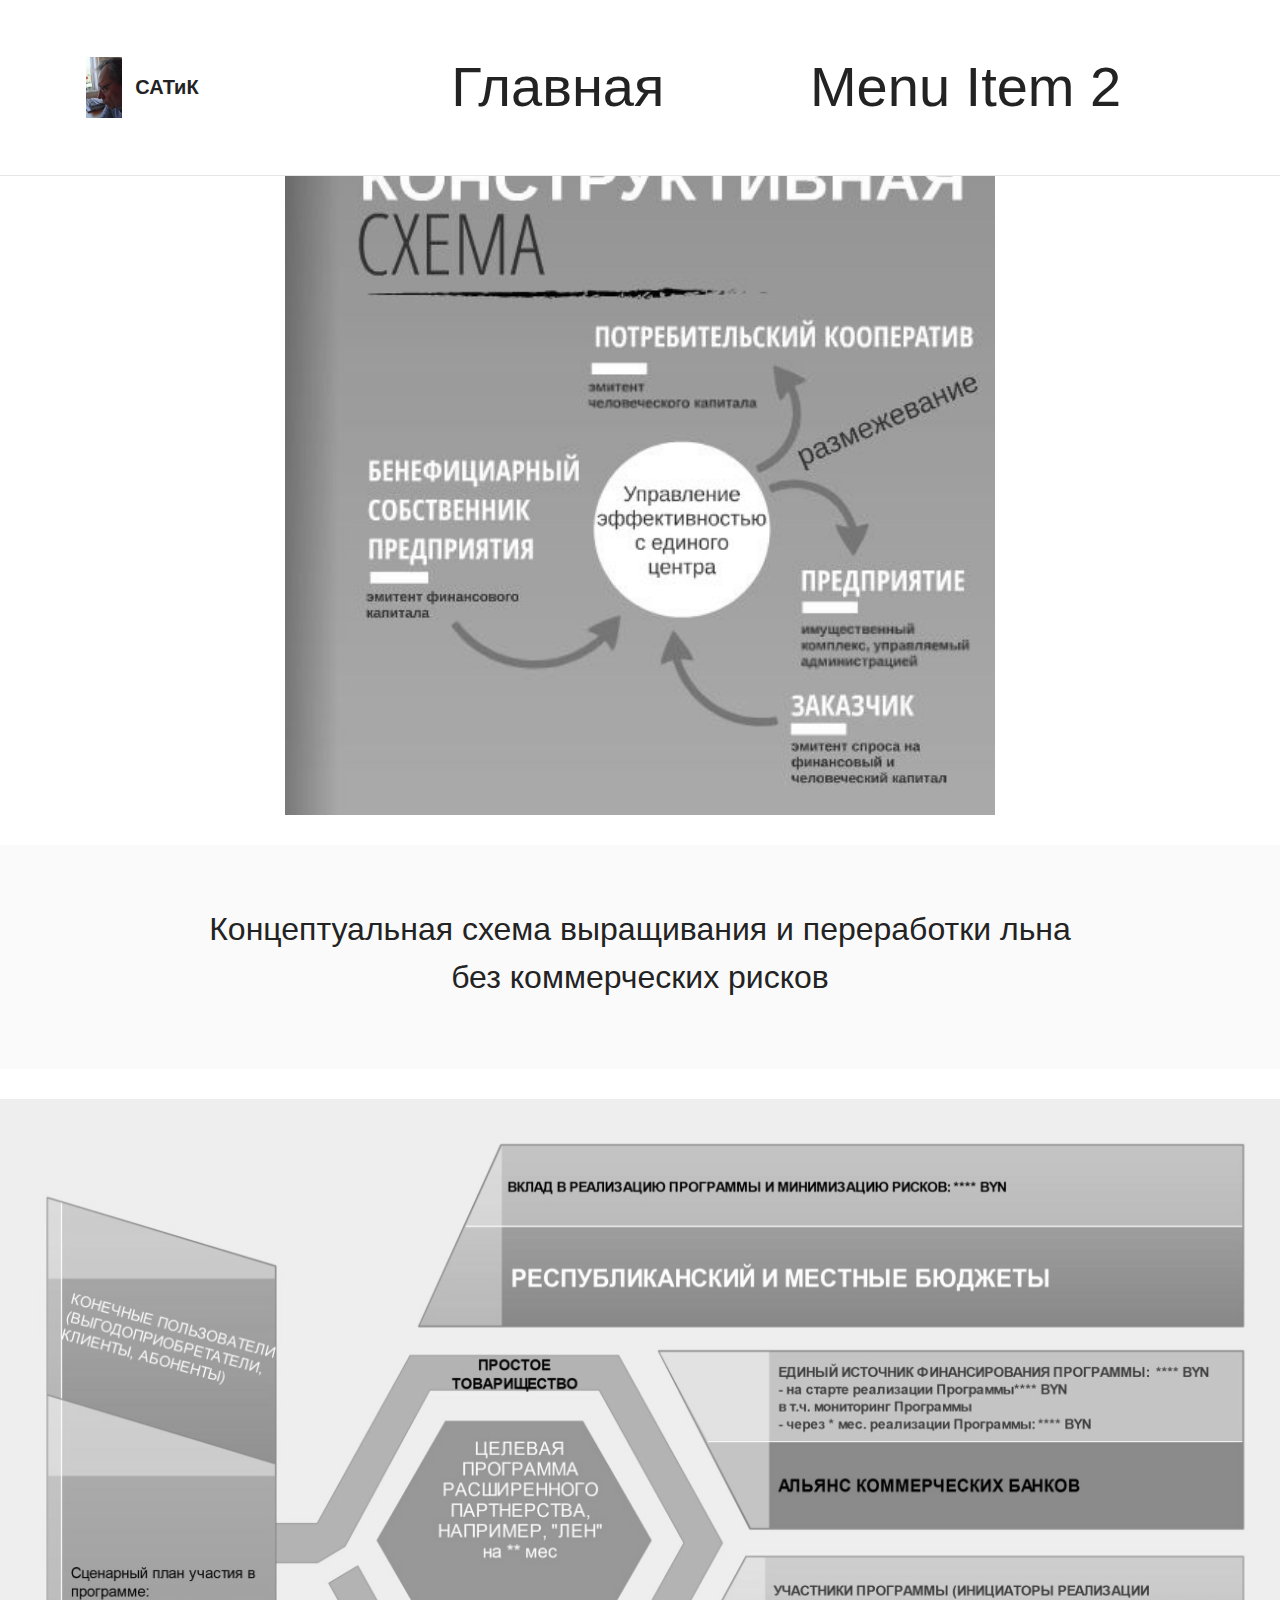
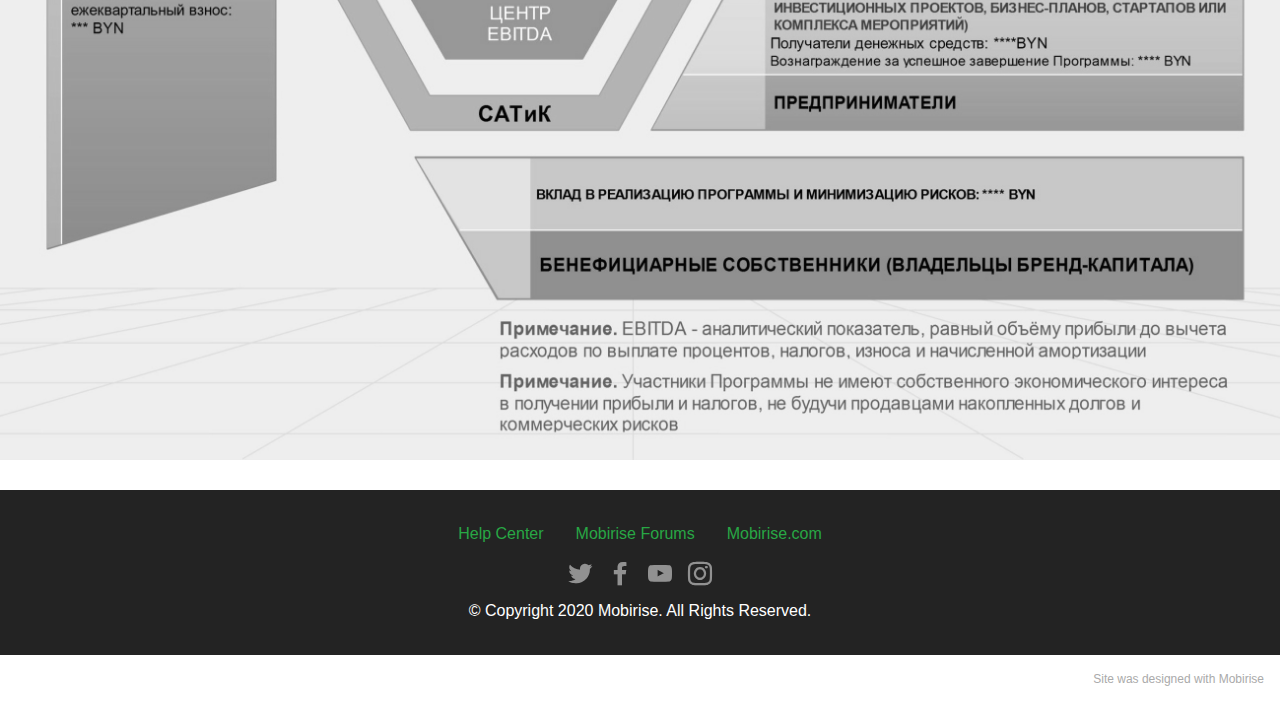
==== page1.html @ d04a1461 "create github pages" ====
<!DOCTYPE html>
<html  >
<head>
  <!-- Site made with Mobirise Website Builder v5.2.5, https://mobirise.com -->
  <meta charset="UTF-8">
  <meta http-equiv="X-UA-Compatible" content="IE=edge">
  <meta name="generator" content="Mobirise v5.2.5, mobirise.com">
  <meta name="viewport" content="width=device-width, initial-scale=1, minimum-scale=1">
  <link rel="shortcut icon" href="assets/images/-96x160.jpg" type="image/x-icon">
  <meta name="description" content="">
  
  
  <title>Конструктивная схема</title>
  <link rel="stylesheet" href="assets/tether/tether.min.css">
  <link rel="stylesheet" href="assets/bootstrap/css/bootstrap.min.css">
  <link rel="stylesheet" href="assets/bootstrap/css/bootstrap-grid.min.css">
  <link rel="stylesheet" href="assets/bootstrap/css/bootstrap-reboot.min.css">
  <link rel="stylesheet" href="assets/dropdown/css/style.css">
  <link rel="stylesheet" href="assets/socicon/css/styles.css">
  <link rel="stylesheet" href="assets/theme/css/style.css">
  <link rel="preload" as="style" href="assets/mobirise/css/mbr-additional.css"><link rel="stylesheet" href="assets/mobirise/css/mbr-additional.css" type="text/css">
  
  
  
  

</head>
<body>
  
  <section class="menu cid-s48OLK6784" once="menu" id="menu1-t">
    
    <nav class="navbar navbar-dropdown navbar-fixed-top navbar-expand-lg">
        <div class="container">
            <div class="navbar-brand">
                <span class="navbar-logo">
                    <a href="https://mobiri.se">
                        <img src="assets/images/-96x160.jpg" alt="Mobirise" style="height: 3.8rem;">
                    </a>
                </span>
                <span class="navbar-caption-wrap"><a class="navbar-caption text-black display-7" href="https://mobiri.se">САТиК</a></span>
            </div>
            <button class="navbar-toggler" type="button" data-toggle="collapse" data-target="#navbarSupportedContent" aria-controls="navbarNavAltMarkup" aria-expanded="false" aria-label="Toggle navigation">
                <div class="hamburger">
                    <span></span>
                    <span></span>
                    <span></span>
                    <span></span>
                </div>
            </button>
            <div class="collapse navbar-collapse" id="navbarSupportedContent">
                <ul class="navbar-nav nav-dropdown nav-right" data-app-modern-menu="true"><li class="nav-item"><a class="nav-link link text-black text-primary display-4" href="index.html">Главная</a></li>
                    <li class="nav-item"><a class="nav-link link text-black display-4" href="https://mobirise.com">
                            Menu Item 2</a></li></ul>
                
                
            </div>
        </div>
    </nav>

</section>

<section class="image2 attorneym4_image2 cid-sqIrsywolN" id="image2-v">

    

    <figure class="mbr-figure container">
        <div class="image-block" style="width: 64%;">
            <img src="assets/images/02-481x492.jpg" alt="">
        </div>
    </figure>
</section>

<section class="mbr-section article content1 agencym4_content1 cid-sqIwWVGrVS" id="content1-z">

	

	<div class="container">
		<div class="media-container-row">
			<div class="mbr-text col-12 col-md-12">
				<h2 class="mbr-fonts-style block-title align-center display-5">Концептуальная схема выращивания и переработки льна <br>без коммерческих рисков</h2>
			</div>
		</div>
	</div>
</section>

<section class="image2 attorneym4_image2 cid-sqIuVcILHJ" id="image2-y">

    

    <figure class="mbr-figure container-fluid">
        <div class="image-block" style="width: 84%;">
            <img src="assets/images/03-2756x1949.jpeg" alt="">
        </div>
    </figure>
</section>

<section class="footer3 cid-s48P1Icc8J" once="footers" id="footer3-u">

    

    

    <div class="container">
        <div class="media-container-row align-center mbr-white">
            <div class="row row-links">
                <ul class="foot-menu">
                    
                    
                    
                    
                    
                <li class="foot-menu-item mbr-fonts-style display-7"><a href="https://mobirise.com/help/" class="text-success">Help Center</a></li><li class="foot-menu-item mbr-fonts-style display-7"><a href="http://forums.mobirise.com/" class="text-success">Mobirise Forums</a></li><li class="foot-menu-item mbr-fonts-style display-7"><a href="https://mobirise.com/" class="text-success">Mobirise.com</a></li></ul>
            </div>
            <div class="row social-row">
                <div class="social-list align-right pb-2">
                    
                    
                    
                    
                    
                    
                <div class="soc-item">
                        <a href="https://twitter.com/mobirise" target="_blank">
                            <span class="socicon-twitter socicon mbr-iconfont mbr-iconfont-social"></span>
                        </a>
                    </div><div class="soc-item">
                        <a href="https://www.facebook.com/pages/Mobirise/1616226671953247" target="_blank">
                            <span class="socicon-facebook socicon mbr-iconfont mbr-iconfont-social"></span>
                        </a>
                    </div><div class="soc-item">
                        <a href="https://www.youtube.com/c/mobirise" target="_blank">
                            <span class="socicon-youtube socicon mbr-iconfont mbr-iconfont-social"></span>
                        </a>
                    </div><div class="soc-item">
                        <a href="https://instagram.com/mobirise" target="_blank">
                            <span class="mbr-iconfont mbr-iconfont-social socicon-instagram socicon"></span>
                        </a>
                    </div></div>
            </div>
            <div class="row row-copirayt">
                <p class="mbr-text mb-0 mbr-fonts-style mbr-white align-center display-7">
                    © Copyright 2020 Mobirise. All Rights Reserved.
                </p>
            </div>
        </div>
    </div>
</section><section style="background-color: #fff; font-family: -apple-system, BlinkMacSystemFont, 'Segoe UI', 'Roboto', 'Helvetica Neue', Arial, sans-serif; color:#aaa; font-size:12px; padding: 0; align-items: center; display: flex;"><a href="https://mobirise.site/n" style="flex: 1 1; height: 3rem; padding-left: 1rem;"></a><p style="flex: 0 0 auto; margin:0; padding-right:1rem;">Site was <a href="https://mobirise.site/h" style="color:#aaa;">designed with</a> Mobirise</p></section><script src="assets/web/assets/jquery/jquery.min.js"></script>  <script src="assets/popper/popper.min.js"></script>  <script src="assets/tether/tether.min.js"></script>  <script src="assets/bootstrap/js/bootstrap.min.js"></script>  <script src="assets/smoothscroll/smooth-scroll.js"></script>  <script src="assets/dropdown/js/nav-dropdown.js"></script>  <script src="assets/dropdown/js/navbar-dropdown.js"></script>  <script src="assets/touchswipe/jquery.touch-swipe.min.js"></script>  <script src="assets/theme/js/script.js"></script>  
  
  

</body>
</html>
---- assets/dropdown/css/style.css ----
.navbar-dropdown {
  left: 0;
  padding: 0;
  position: absolute;
  right: 0;
  top: 0;
  transition: all 0.45s ease;
  z-index: 1030;
  background: #282828; }
  .navbar-dropdown .navbar-logo {
    margin-right: 0.8rem;
    transition: margin 0.3s ease-in-out;
    vertical-align: middle; }
    .navbar-dropdown .navbar-logo img {
      height: 3.125rem;
      transition: all 0.3s ease-in-out; }
    .navbar-dropdown .navbar-logo.mbr-iconfont {
      font-size: 3.125rem;
      line-height: 3.125rem; }
  .navbar-dropdown .navbar-caption {
    font-weight: 700;
    white-space: normal;
    vertical-align: -4px;
    line-height: 3.125rem !important; }
    .navbar-dropdown .navbar-caption, .navbar-dropdown .navbar-caption:hover {
      color: inherit;
      text-decoration: none; }
  .navbar-dropdown .mbr-iconfont + .navbar-caption {
    vertical-align: -1px; }
  .navbar-dropdown.navbar-fixed-top {
    position: fixed; }
  .navbar-dropdown .navbar-brand span {
    vertical-align: -4px; }
  .navbar-dropdown.bg-color.transparent {
    background: none; }
  .navbar-dropdown.navbar-short .navbar-brand {
    padding: 0.625rem 0; }
    .navbar-dropdown.navbar-short .navbar-brand span {
      vertical-align: -1px; }
  .navbar-dropdown.navbar-short .navbar-caption {
    line-height: 2.375rem !important;
    vertical-align: -2px; }
  .navbar-dropdown.navbar-short .navbar-logo {
    margin-right: 0.5rem; }
    .navbar-dropdown.navbar-short .navbar-logo img {
      height: 2.375rem; }
    .navbar-dropdown.navbar-short .navbar-logo.mbr-iconfont {
      font-size: 2.375rem;
      line-height: 2.375rem; }
  .navbar-dropdown.navbar-short .mbr-table-cell {
    height: 3.625rem; }
  .navbar-dropdown .navbar-close {
    left: 0.6875rem;
    position: fixed;
    top: 0.75rem;
    z-index: 1000; }
  .navbar-dropdown .hamburger-icon {
    content: "";
    display: inline-block;
    vertical-align: middle;
    width: 16px;
    -webkit-box-shadow: 0 -6px 0 1px #282828,0 0 0 1px #282828,0 6px 0 1px #282828;
    -moz-box-shadow: 0 -6px 0 1px #282828,0 0 0 1px #282828,0 6px 0 1px #282828;
    box-shadow: 0 -6px 0 1px #282828,0 0 0 1px #282828,0 6px 0 1px #282828; }

.dropdown-menu .dropdown-toggle[data-toggle="dropdown-submenu"]::after {
  border-bottom: 0.35em solid transparent;
  border-left: 0.35em solid;
  border-right: 0;
  border-top: 0.35em solid transparent;
  margin-left: 0.3rem; }

.dropdown-menu .dropdown-item:focus {
  outline: 0; }

.nav-dropdown {
  font-size: 0.75rem;
  font-weight: 500;
  height: auto !important; }
  .nav-dropdown .nav-btn {
    padding-left: 1rem; }
  .nav-dropdown .link {
    margin: .667em 1.667em;
    font-weight: 500;
    padding: 0;
    transition: color .2s ease-in-out; }
    .nav-dropdown .link.dropdown-toggle {
      margin-right: 2.583em; }
      .nav-dropdown .link.dropdown-toggle::after {
        margin-left: .25rem;
        border-top: 0.35em solid;
        border-right: 0.35em solid transparent;
        border-left: 0.35em solid transparent;
        border-bottom: 0; }
      .nav-dropdown .link.dropdown-toggle[aria-expanded="true"] {
        margin: 0;
        padding: 0.667em 3.263em  0.667em 1.667em; }
  .nav-dropdown .link::after,
  .nav-dropdown .dropdown-item::after {
    color: inherit; }
  .nav-dropdown .btn {
    font-size: 0.75rem;
    font-weight: 700;
    letter-spacing: 0;
    margin-bottom: 0;
    padding-left: 1.25rem;
    padding-right: 1.25rem; }
  .nav-dropdown .dropdown-menu {
    border-radius: 0;
    border: 0;
    left: 0;
    margin: 0;
    padding-bottom: 1.25rem;
    padding-top: 1.25rem;
    position: relative; }
  .nav-dropdown .dropdown-submenu {
    margin-left: 0.125rem;
    top: 0; }
  .nav-dropdown .dropdown-item {
    font-weight: 500;
    line-height: 2;
    padding: 0.3846em 4.615em 0.3846em 1.5385em;
    position: relative;
    transition: color .2s ease-in-out, background-color .2s ease-in-out; }
    .nav-dropdown .dropdown-item::after {
      margin-top: -0.3077em;
      position: absolute;
      right: 1.1538em;
      top: 50%; }
    .nav-dropdown .dropdown-item:focus, .nav-dropdown .dropdown-item:hover {
      background: none; }

@media (max-width: 767px) {
  .nav-dropdown.navbar-toggleable-sm {
    bottom: 0;
    display: none;
    left: 0;
    overflow-x: hidden;
    position: fixed;
    top: 0;
    transform: translateX(-100%);
    -ms-transform: translateX(-100%);
    -webkit-transform: translateX(-100%);
    width: 18.75rem;
    z-index: 999; } }
.nav-dropdown.navbar-toggleable-xl {
  bottom: 0;
  display: none;
  left: 0;
  overflow-x: hidden;
  position: fixed;
  top: 0;
  transform: translateX(-100%);
  -ms-transform: translateX(-100%);
  -webkit-transform: translateX(-100%);
  width: 18.75rem;
  z-index: 999; }

.nav-dropdown-sm {
  display: block !important;
  overflow-x: hidden;
  overflow: auto;
  padding-top: 3.875rem; }
  .nav-dropdown-sm::after {
    content: "";
    display: block;
    height: 3rem;
    width: 100%; }
  .nav-dropdown-sm.collapse.in ~ .navbar-close {
    display: block !important; }
  .nav-dropdown-sm.collapsing, .nav-dropdown-sm.collapse.in {
    transform: translateX(0);
    -ms-transform: translateX(0);
    -webkit-transform: translateX(0);
    transition: all 0.25s ease-out;
    -webkit-transition: all 0.25s ease-out;
    background: #282828; }
  .nav-dropdown-sm.collapsing[aria-expanded="false"] {
    transform: translateX(-100%);
    -ms-transform: translateX(-100%);
    -webkit-transform: translateX(-100%); }
  .nav-dropdown-sm .nav-item {
    display: block;
    margin-left: 0 !important;
    padding-left: 0; }
  .nav-dropdown-sm .link,
  .nav-dropdown-sm .dropdown-item {
    border-top: 1px dotted rgba(255, 255, 255, 0.1);
    font-size: 0.8125rem;
    line-height: 1.6;
    margin: 0 !important;
    padding: 0.875rem 2.4rem 0.875rem 1.5625rem !important;
    position: relative;
    white-space: normal; }
    .nav-dropdown-sm .link:focus, .nav-dropdown-sm .link:hover,
    .nav-dropdown-sm .dropdown-item:focus,
    .nav-dropdown-sm .dropdown-item:hover {
      background: rgba(0, 0, 0, 0.2) !important;
      color: #c0a375; }
  .nav-dropdown-sm .nav-btn {
    position: relative;
    padding: 1.5625rem 1.5625rem 0 1.5625rem; }
    .nav-dropdown-sm .nav-btn::before {
      border-top: 1px dotted rgba(255, 255, 255, 0.1);
      content: "";
      left: 0;
      position: absolute;
      top: 0;
      width: 100%; }
    .nav-dropdown-sm .nav-btn + .nav-btn {
      padding-top: 0.625rem; }
      .nav-dropdown-sm .nav-btn + .nav-btn::before {
        display: none; }
  .nav-dropdown-sm .btn {
    padding: 0.625rem 0; }
  .nav-dropdown-sm .dropdown-toggle[data-toggle="dropdown-submenu"]::after {
    margin-left: .25rem;
    border-top: 0.35em solid;
    border-right: 0.35em solid transparent;
    border-left: 0.35em solid transparent;
    border-bottom: 0; }
  .nav-dropdown-sm .dropdown-toggle[data-toggle="dropdown-submenu"][aria-expanded="true"]::after {
    border-top: 0;
    border-right: 0.35em solid transparent;
    border-left: 0.35em solid transparent;
    border-bottom: 0.35em solid; }
  .nav-dropdown-sm .dropdown-menu {
    margin: 0;
    padding: 0;
    position: relative;
    top: 0;
    left: 0;
    width: 100%;
    border: 0;
    float: none;
    border-radius: 0;
    background: none; }
  .nav-dropdown-sm .dropdown-submenu {
    left: 100%;
    margin-left: 0.125rem;
    margin-top: -1.25rem;
    top: 0; }

.navbar-toggleable-sm .nav-dropdown .dropdown-menu {
  position: absolute; }

.navbar-toggleable-sm .nav-dropdown .dropdown-submenu {
  left: 100%;
  margin-left: 0.125rem;
  margin-top: -1.25rem;
  top: 0; }

.navbar-toggleable-sm.opened .nav-dropdown .dropdown-menu {
  position: relative; }

.navbar-toggleable-sm.opened .nav-dropdown .dropdown-submenu {
  left: 0;
  margin-left: 00rem;
  margin-top: 0rem;
  top: 0; }

.is-builder .nav-dropdown.collapsing {
  transition: none !important; }

/*# sourceMappingURL=style.css.map */
---- assets/socicon/css/styles.css ----
@charset "UTF-8";

@font-face {
  font-family: 'Socicon';
  src:  url('../fonts/socicon.eot');
  src:  url('../fonts/socicon.eot?#iefix') format('embedded-opentype'),
    url('../fonts/socicon.woff2') format('woff2'),
    url('../fonts/socicon.ttf') format('truetype'),
    url('../fonts/socicon.woff') format('woff'),
    url('../fonts/socicon.svg#socicon') format('svg');
  font-weight: normal;
  font-style: normal;
}

[data-icon]:before {
  font-family: "socicon" !important;
  content: attr(data-icon);
  font-style: normal !important;
  font-weight: normal !important;
  font-variant: normal !important;
  text-transform: none !important;
  speak: none;
  line-height: 1;
  -webkit-font-smoothing: antialiased;
  -moz-osx-font-smoothing: grayscale;
}

[class^="socicon-"], [class*=" socicon-"] {
  /* use !important to prevent issues with browser extensions that change fonts */
  font-family: 'Socicon' !important;
  speak: none;
  font-style: normal;
  font-weight: normal;
  font-variant: normal;
  text-transform: none;
  line-height: 1;

  /* Better Font Rendering =========== */
  -webkit-font-smoothing: antialiased;
  -moz-osx-font-smoothing: grayscale;
}

.socicon-eitaa:before {
  content: "\e97c";
}
.socicon-soroush:before {
  content: "\e97d";
}
.socicon-bale:before {
  content: "\e97e";
}
.socicon-zazzle:before {
  content: "\e97b";
}
.socicon-society6:before {
  content: "\e97a";
}
.socicon-redbubble:before {
  content: "\e979";
}
.socicon-avvo:before {
  content: "\e978";
}
.socicon-stitcher:before {
  content: "\e977";
}
.socicon-googlehangouts:before {
  content: "\e974";
}
.socicon-dlive:before {
  content: "\e975";
}
.socicon-vsco:before {
  content: "\e976";
}
.socicon-flipboard:before {
  content: "\e973";
}
.socicon-ubuntu:before {
  content: "\e958";
}
.socicon-artstation:before {
  content: "\e959";
}
.socicon-invision:before {
  content: "\e95a";
}
.socicon-torial:before {
  content: "\e95b";
}
.socicon-collectorz:before {
  content: "\e95c";
}
.socicon-seenthis:before {
  content: "\e95d";
}
.socicon-googleplaymusic:before {
  content: "\e95e";
}
.socicon-debian:before {
  content: "\e95f";
}
.socicon-filmfreeway:before {
  content: "\e960";
}
.socicon-gnome:before {
  content: "\e961";
}
.socicon-itchio:before {
  content: "\e962";
}
.socicon-jamendo:before {
  content: "\e963";
}
.socicon-mix:before {
  content: "\e964";
}
.socicon-sharepoint:before {
  content: "\e965";
}
.socicon-tinder:before {
  content: "\e966";
}
.socicon-windguru:before {
  content: "\e967";
}
.socicon-cdbaby:before {
  content: "\e968";
}
.socicon-elementaryos:before {
  content: "\e969";
}
.socicon-stage32:before {
  content: "\e96a";
}
.socicon-tiktok:before {
  content: "\e96b";
}
.socicon-gitter:before {
  content: "\e96c";
}
.socicon-letterboxd:before {
  content: "\e96d";
}
.socicon-threema:before {
  content: "\e96e";
}
.socicon-splice:before {
  content: "\e96f";
}
.socicon-metapop:before {
  content: "\e970";
}
.socicon-naver:before {
  content: "\e971";
}
.socicon-remote:before {
  content: "\e972";
}
.socicon-internet:before {
  content: "\e957";
}
.socicon-moddb:before {
  content: "\e94b";
}
.socicon-indiedb:before {
  content: "\e94c";
}
.socicon-traxsource:before {
  content: "\e94d";
}
.socicon-gamefor:before {
  content: "\e94e";
}
.socicon-pixiv:before {
  content: "\e94f";
}
.socicon-myanimelist:before {
  content: "\e950";
}
.socicon-blackberry:before {
  content: "\e951";
}
.socicon-wickr:before {
  content: "\e952";
}
.socicon-spip:before {
  content: "\e953";
}
.socicon-napster:before {
  content: "\e954";
}
.socicon-beatport:before {
  content: "\e955";
}
.socicon-hackerone:before {
  content: "\e956";
}
.socicon-hackernews:before {
  content: "\e946";
}
.socicon-smashwords:before {
  content: "\e947";
}
.socicon-kobo:before {
  content: "\e948";
}
.socicon-bookbub:before {
  content: "\e949";
}
.socicon-mailru:before {
  content: "\e94a";
}
.socicon-gitlab:before {
  content: "\e945";
}
.socicon-instructables:before {
  content: "\e944";
}
.socicon-portfolio:before {
  content: "\e943";
}
.socicon-codered:before {
  content: "\e940";
}
.socicon-origin:before {
  content: "\e941";
}
.socicon-nextdoor:before {
  content: "\e942";
}
.socicon-udemy:before {
  content: "\e93f";
}
.socicon-livemaster:before {
  content: "\e93e";
}
.socicon-crunchbase:before {
  content: "\e93b";
}
.socicon-homefy:before {
  content: "\e93c";
}
.socicon-calendly:before {
  content: "\e93d";
}
.socicon-realtor:before {
  content: "\e90f";
}
.socicon-tidal:before {
  content: "\e910";
}
.socicon-qobuz:before {
  content: "\e911";
}
.socicon-natgeo:before {
  content: "\e912";
}
.socicon-mastodon:before {
  content: "\e913";
}
.socicon-unsplash:before {
  content: "\e914";
}
.socicon-homeadvisor:before {
  content: "\e915";
}
.socicon-angieslist:before {
  content: "\e916";
}
.socicon-codepen:before {
  content: "\e917";
}
.socicon-slack:before {
  content: "\e918";
}
.socicon-openaigym:before {
  content: "\e919";
}
.socicon-logmein:before {
  content: "\e91a";
}
.socicon-fiverr:before {
  content: "\e91b";
}
.socicon-gotomeeting:before {
  content: "\e91c";
}
.socicon-aliexpress:before {
  content: "\e91d";
}
.socicon-guru:before {
  content: "\e91e";
}
.socicon-appstore:before {
  content: "\e91f";
}
.socicon-homes:before {
  content: "\e920";
}
.socicon-zoom:before {
  content: "\e921";
}
.socicon-alibaba:before {
  content: "\e922";
}
.socicon-craigslist:before {
  content: "\e923";
}
.socicon-wix:before {
  content: "\e924";
}
.socicon-redfin:before {
  content: "\e925";
}
.socicon-googlecalendar:before {
  content: "\e926";
}
.socicon-shopify:before {
  content: "\e927";
}
.socicon-freelancer:before {
  content: "\e928";
}
.socicon-seedrs:before {
  content: "\e929";
}
.socicon-bing:before {
  content: "\e92a";
}
.socicon-doodle:before {
  content: "\e92b";
}
.socicon-bonanza:before {
  content: "\e92c";
}
.socicon-squarespace:before {
  content: "\e92d";
}
.socicon-toptal:before {
  content: "\e92e";
}
.socicon-gust:before {
  content: "\e92f";
}
.socicon-ask:before {
  content: "\e930";
}
.socicon-trulia:before {
  content: "\e931";
}
.socicon-loomly:before {
  content: "\e932";
}
.socicon-ghost:before {
  content: "\e933";
}
.socicon-upwork:before {
  content: "\e934";
}
.socicon-fundable:before {
  content: "\e935";
}
.socicon-booking:before {
  content: "\e936";
}
.socicon-googlemaps:before {
  content: "\e937";
}
.socicon-zillow:before {
  content: "\e938";
}
.socicon-niconico:before {
  content: "\e939";
}
.socicon-toneden:before {
  content: "\e93a";
}
.socicon-augment:before {
  content: "\e908";
}
.socicon-bitbucket:before {
  content: "\e909";
}
.socicon-fyuse:before {
  content: "\e90a";
}
.socicon-yt-gaming:before {
  content: "\e90b";
}
.socicon-sketchfab:before {
  content: "\e90c";
}
.socicon-mobcrush:before {
  content: "\e90d";
}
.socicon-microsoft:before {
  content: "\e90e";
}
.socicon-pandora:before {
  content: "\e907";
}
.socicon-messenger:before {
  content: "\e906";
}
.socicon-gamewisp:before {
  content: "\e905";
}
.socicon-bloglovin:before {
  content: "\e904";
}
.socicon-tunein:before {
  content: "\e903";
}
.socicon-gamejolt:before {
  content: "\e901";
}
.socicon-trello:before {
  content: "\e902";
}
.socicon-spreadshirt:before {
  content: "\e900";
}
.socicon-500px:before {
  content: "\e000";
}
.socicon-8tracks:before {
  content: "\e001";
}
.socicon-airbnb:before {
  content: "\e002";
}
.socicon-alliance:before {
  content: "\e003";
}
.socicon-amazon:before {
  content: "\e004";
}
.socicon-amplement:before {
  content: "\e005";
}
.socicon-android:before {
  content: "\e006";
}
.socicon-angellist:before {
  content: "\e007";
}
.socicon-apple:before {
  content: "\e008";
}
.socicon-appnet:before {
  content: "\e009";
}
.socicon-baidu:before {
  content: "\e00a";
}
.socicon-bandcamp:before {
  content: "\e00b";
}
.socicon-battlenet:before {
  content: "\e00c";
}
.socicon-mixer:before {
  content: "\e00d";
}
.socicon-bebee:before {
  content: "\e00e";
}
.socicon-bebo:before {
  content: "\e00f";
}
.socicon-behance:before {
  content: "\e010";
}
.socicon-blizzard:before {
  content: "\e011";
}
.socicon-blogger:before {
  content: "\e012";
}
.socicon-buffer:before {
  content: "\e013";
}
.socicon-chrome:before {
  content: "\e014";
}
.socicon-coderwall:before {
  content: "\e015";
}
.socicon-curse:before {
  content: "\e016";
}
.socicon-dailymotion:before {
  content: "\e017";
}
.socicon-deezer:before {
  content: "\e018";
}
.socicon-delicious:before {
  content: "\e019";
}
.socicon-deviantart:before {
  content: "\e01a";
}
.socicon-diablo:before {
  content: "\e01b";
}
.socicon-digg:before {
  content: "\e01c";
}
.socicon-discord:before {
  content: "\e01d";
}
.socicon-disqus:before {
  content: "\e01e";
}
.socicon-douban:before {
  content: "\e01f";
}
.socicon-draugiem:before {
  content: "\e020";
}
.socicon-dribbble:before {
  content: "\e021";
}
.socicon-drupal:before {
  content: "\e022";
}
.socicon-ebay:before {
  content: "\e023";
}
.socicon-ello:before {
  content: "\e024";
}
.socicon-endomodo:before {
  content: "\e025";
}
.socicon-envato:before {
  content: "\e026";
}
.socicon-etsy:before {
  content: "\e027";
}
.socicon-facebook:before {
  content: "\e028";
}
.socicon-feedburner:before {
  content: "\e029";
}
.socicon-filmweb:before {
  content: "\e02a";
}
.socicon-firefox:before {
  content: "\e02b";
}
.socicon-flattr:before {
  content: "\e02c";
}
.socicon-flickr:before {
  content: "\e02d";
}
.socicon-formulr:before {
  content: "\e02e";
}
.socicon-forrst:before {
  content: "\e02f";
}
.socicon-foursquare:before {
  content: "\e030";
}
.socicon-friendfeed:before {
  content: "\e031";
}
.socicon-github:before {
  content: "\e032";
}
.socicon-goodreads:before {
  content: "\e033";
}
.socicon-google:before {
  content: "\e034";
}
.socicon-googlescholar:before {
  content: "\e035";
}
.socicon-googlegroups:before {
  content: "\e036";
}
.socicon-googlephotos:before {
  content: "\e037";
}
.socicon-googleplus:before {
  content: "\e038";
}
.socicon-grooveshark:before {
  content: "\e039";
}
.socicon-hackerrank:before {
  content: "\e03a";
}
.socicon-hearthstone:before {
  content: "\e03b";
}
.socicon-hellocoton:before {
  content: "\e03c";
}
.socicon-heroes:before {
  content: "\e03d";
}
.socicon-smashcast:before {
  content: "\e03e";
}
.socicon-horde:before {
  content: "\e03f";
}
.socicon-houzz:before {
  content: "\e040";
}
.socicon-icq:before {
  content: "\e041";
}
.socicon-identica:before {
  content: "\e042";
}
.socicon-imdb:before {
  content: "\e043";
}
.socicon-instagram:before {
  content: "\e044";
}
.socicon-issuu:before {
  content: "\e045";
}
.socicon-istock:before {
  content: "\e046";
}
.socicon-itunes:before {
  content: "\e047";
}
.socicon-keybase:before {
  content: "\e048";
}
.socicon-lanyrd:before {
  content: "\e049";
}
.socicon-lastfm:before {
  content: "\e04a";
}
.socicon-line:before {
  content: "\e04b";
}
.socicon-linkedin:before {
  content: "\e04c";
}
.socicon-livejournal:before {
  content: "\e04d";
}
.socicon-lyft:before {
  content: "\e04e";
}
.socicon-macos:before {
  content: "\e04f";
}
.socicon-mail:before {
  content: "\e050";
}
.socicon-medium:before {
  content: "\e051";
}
.socicon-meetup:before {
  content: "\e052";
}
.socicon-mixcloud:before {
  content: "\e053";
}
.socicon-modelmayhem:before {
  content: "\e054";
}
.socicon-mumble:before {
  content: "\e055";
}
.socicon-myspace:before {
  content: "\e056";
}
.socicon-newsvine:before {
  content: "\e057";
}
.socicon-nintendo:before {
  content: "\e058";
}
.socicon-npm:before {
  content: "\e059";
}
.socicon-odnoklassniki:before {
  content: "\e05a";
}
.socicon-openid:before {
  content: "\e05b";
}
.socicon-opera:before {
  content: "\e05c";
}
.socicon-outlook:before {
  content: "\e05d";
}
.socicon-overwatch:before {
  content: "\e05e";
}
.socicon-patreon:before {
  content: "\e05f";
}
.socicon-paypal:before {
  content: "\e060";
}
.socicon-periscope:before {
  content: "\e061";
}
.socicon-persona:before {
  content: "\e062";
}
.socicon-pinterest:before {
  content: "\e063";
}
.socicon-play:before {
  content: "\e064";
}
.socicon-player:before {
  content: "\e065";
}
.socicon-playstation:before {
  content: "\e066";
}
.socicon-pocket:before {
  content: "\e067";
}
.socicon-qq:before {
  content: "\e068";
}
.socicon-quora:before {
  content: "\e069";
}
.socicon-raidcall:before {
  content: "\e06a";
}
.socicon-ravelry:before {
  content: "\e06b";
}
.socicon-reddit:before {
  content: "\e06c";
}
.socicon-renren:before {
  content: "\e06d";
}
.socicon-researchgate:before {
  content: "\e06e";
}
.socicon-residentadvisor:before {
  content: "\e06f";
}
.socicon-reverbnation:before {
  content: "\e070";
}
.socicon-rss:before {
  content: "\e071";
}
.socicon-sharethis:before {
  content: "\e072";
}
.socicon-skype:before {
  content: "\e073";
}
.socicon-slideshare:before {
  content: "\e074";
}
.socicon-smugmug:before {
  content: "\e075";
}
.socicon-snapchat:before {
  content: "\e076";
}
.socicon-songkick:before {
  content: "\e077";
}
.socicon-soundcloud:before {
  content: "\e078";
}
.socicon-spotify:before {
  content: "\e079";
}
.socicon-stackexchange:before {
  content: "\e07a";
}
.socicon-stackoverflow:before {
  content: "\e07b";
}
.socicon-starcraft:before {
  content: "\e07c";
}
.socicon-stayfriends:before {
  content: "\e07d";
}
.socicon-steam:before {
  content: "\e07e";
}
.socicon-storehouse:before {
  content: "\e07f";
}
.socicon-strava:before {
  content: "\e080";
}
.socicon-streamjar:before {
  content: "\e081";
}
.socicon-stumbleupon:before {
  content: "\e082";
}
.socicon-swarm:before {
  content: "\e083";
}
.socicon-teamspeak:before {
  content: "\e084";
}
.socicon-teamviewer:before {
  content: "\e085";
}
.socicon-technorati:before {
  content: "\e086";
}
.socicon-telegram:before {
  content: "\e087";
}
.socicon-tripadvisor:before {
  content: "\e088";
}
.socicon-tripit:before {
  content: "\e089";
}
.socicon-triplej:before {
  content: "\e08a";
}
.socicon-tumblr:before {
  content: "\e08b";
}
.socicon-twitch:before {
  content: "\e08c";
}
.socicon-twitter:before {
  content: "\e08d";
}
.socicon-uber:before {
  content: "\e08e";
}
.socicon-ventrilo:before {
  content: "\e08f";
}
.socicon-viadeo:before {
  content: "\e090";
}
.socicon-viber:before {
  content: "\e091";
}
.socicon-viewbug:before {
  content: "\e092";
}
.socicon-vimeo:before {
  content: "\e093";
}
.socicon-vine:before {
  content: "\e094";
}
.socicon-vkontakte:before {
  content: "\e095";
}
.socicon-warcraft:before {
  content: "\e096";
}
.socicon-wechat:before {
  content: "\e097";
}
.socicon-weibo:before {
  content: "\e098";
}
.socicon-whatsapp:before {
  content: "\e099";
}
.socicon-wikipedia:before {
  content: "\e09a";
}
.socicon-windows:before {
  content: "\e09b";
}
.socicon-wordpress:before {
  content: "\e09c";
}
.socicon-wykop:before {
  content: "\e09d";
}
.socicon-xbox:before {
  content: "\e09e";
}
.socicon-xing:before {
  content: "\e09f";
}
.socicon-yahoo:before {
  content: "\e0a0";
}
.socicon-yammer:before {
  content: "\e0a1";
}
.socicon-yandex:before {
  content: "\e0a2";
}
.socicon-yelp:before {
  content: "\e0a3";
}
.socicon-younow:before {
  content: "\e0a4";
}
.socicon-youtube:before {
  content: "\e0a5";
}
.socicon-zapier:before {
  content: "\e0a6";
}
.socicon-zerply:before {
  content: "\e0a7";
}
.socicon-zomato:before {
  content: "\e0a8";
}
.socicon-zynga:before {
  content: "\e0a9";
}
---- assets/theme/css/style.css ----
section {
  background-color: #ffffff;
}

body {
  font-style: normal;
  line-height: 1.5;
  font-weight: 400;
  color: #232323;
  position: relative;
}

section,
.container,
.container-fluid {
  position: relative;
  word-wrap: break-word;
}

a.mbr-iconfont:hover {
  text-decoration: none;
}

.article .lead p,
.article .lead ul,
.article .lead ol,
.article .lead pre,
.article .lead blockquote {
  margin-bottom: 0;
}

a {
  font-style: normal;
  font-weight: 400;
  cursor: pointer;
}

a, a:hover {
  text-decoration: none;
}

.mbr-section-title {
  font-style: normal;
  line-height: 1.3;
}

.mbr-section-subtitle {
  line-height: 1.3;
}

.mbr-text {
  font-style: normal;
  line-height: 1.7;
}

h1,
h2,
h3,
h4,
h5,
h6,
.display-1,
.display-2,
.display-4,
.display-5,
.display-7,
span,
p,
a {
  line-height: 1;
  word-break: break-word;
  word-wrap: break-word;
  font-weight: 400;
}

b,
strong {
  font-weight: bold;
}

input:-webkit-autofill, input:-webkit-autofill:hover, input:-webkit-autofill:focus, input:-webkit-autofill:active {
  -webkit-transition-delay: 9999s;
          transition-delay: 9999s;
  -webkit-transition-property: background-color, color;
  transition-property: background-color, color;
}

textarea[type="hidden"] {
  display: none;
}

section {
  background-position: 50% 50%;
  background-repeat: no-repeat;
  background-size: cover;
}

section .mbr-background-video,
section .mbr-background-video-preview {
  position: absolute;
  bottom: 0;
  left: 0;
  right: 0;
  top: 0;
}

.hidden {
  visibility: hidden;
}

.mbr-z-index20 {
  z-index: 20;
}

/*! Base colors */
.mbr-white {
  color: #ffffff;
}

.mbr-black {
  color: #111111;
}

.mbr-bg-white {
  background-color: #ffffff;
}

.mbr-bg-black {
  background-color: #000000;
}

/*! Text-aligns */
.align-left {
  text-align: left;
}

.align-center {
  text-align: center;
}

.align-right {
  text-align: right;
}

/*! Font-weight  */
.mbr-light {
  font-weight: 300;
}

.mbr-regular {
  font-weight: 400;
}

.mbr-semibold {
  font-weight: 500;
}

.mbr-bold {
  font-weight: 700;
}

/*! Media  */
.media-content {
  -ms-flex-preferred-size: 100%;
      flex-basis: 100%;
}

.media-container-row {
  display: -webkit-box;
  display: -ms-flexbox;
  display: flex;
  -webkit-box-orient: horizontal;
  -webkit-box-direction: normal;
      -ms-flex-direction: row;
          flex-direction: row;
  -ms-flex-wrap: wrap;
      flex-wrap: wrap;
  -webkit-box-pack: center;
      -ms-flex-pack: center;
          justify-content: center;
  -ms-flex-line-pack: center;
      align-content: center;
  -webkit-box-align: start;
      -ms-flex-align: start;
          align-items: start;
}

.media-container-row .media-size-item {
  width: 400px;
}

.media-container-column {
  display: -webkit-box;
  display: -ms-flexbox;
  display: flex;
  -webkit-box-orient: vertical;
  -webkit-box-direction: normal;
      -ms-flex-direction: column;
          flex-direction: column;
  -ms-flex-wrap: wrap;
      flex-wrap: wrap;
  -webkit-box-pack: center;
      -ms-flex-pack: center;
          justify-content: center;
  -ms-flex-line-pack: center;
      align-content: center;
  -webkit-box-align: stretch;
      -ms-flex-align: stretch;
          align-items: stretch;
}

.media-container-column > * {
  width: 100%;
}

@media (min-width: 992px) {
  .media-container-row {
    -ms-flex-wrap: nowrap;
        flex-wrap: nowrap;
  }
}

figure {
  margin-bottom: 0;
  overflow: hidden;
}

figure[mbr-media-size] {
  -webkit-transition: width 0.1s;
  transition: width 0.1s;
}

img,
iframe {
  display: block;
  width: 100%;
}

.card {
  background-color: transparent;
  border: none;
}

.card-box {
  width: 100%;
}

.card-img {
  text-align: center;
  -ms-flex-negative: 0;
      flex-shrink: 0;
  -webkit-flex-shrink: 0;
}

.media {
  max-width: 100%;
  margin: 0 auto;
}

.mbr-figure {
  -ms-flex-item-align: center;
      -ms-grid-row-align: center;
      align-self: center;
}

.media-container > div {
  max-width: 100%;
}

.mbr-figure img,
.card-img img {
  width: 100%;
}

@media (max-width: 991px) {
  .media-size-item {
    width: auto !important;
  }
  .media {
    width: auto;
  }
  .mbr-figure {
    width: 100% !important;
  }
}

/*! Buttons */
.mbr-section-btn {
  margin-left: -0.6rem;
  margin-right: -0.6rem;
  font-size: 0;
}

.btn {
  font-weight: 600;
  border-width: 1px;
  font-style: normal;
  margin: 0.6rem 0.6rem;
  white-space: normal;
  -webkit-transition: all 0.2s ease-in-out;
  transition: all 0.2s ease-in-out;
  display: -webkit-inline-box;
  display: -ms-inline-flexbox;
  display: inline-flex;
  -webkit-box-align: center;
      -ms-flex-align: center;
          align-items: center;
  -webkit-box-pack: center;
      -ms-flex-pack: center;
          justify-content: center;
  word-break: break-word;
}

.btn-sm {
  font-weight: 600;
  letter-spacing: 0px;
  -webkit-transition: all 0.3s ease-in-out;
  transition: all 0.3s ease-in-out;
}

.btn-md {
  font-weight: 600;
  letter-spacing: 0px;
  -webkit-transition: all 0.3s ease-in-out;
  transition: all 0.3s ease-in-out;
}

.btn-lg {
  font-weight: 600;
  letter-spacing: 0px;
  -webkit-transition: all 0.3s ease-in-out;
  transition: all 0.3s ease-in-out;
}

.btn-form {
  margin: 0;
}

.btn-form:hover {
  cursor: pointer;
}

nav .mbr-section-btn {
  margin-left: 0rem;
  margin-right: 0rem;
}

/*! Btn icon margin */
.btn .mbr-iconfont,
.btn.btn-sm .mbr-iconfont {
  -webkit-box-ordinal-group: 2;
      -ms-flex-order: 1;
          order: 1;
  cursor: pointer;
  margin-left: 0.5rem;
  vertical-align: sub;
}

.btn.btn-md .mbr-iconfont,
.btn.btn-md .mbr-iconfont {
  margin-left: 0.8rem;
}

.mbr-regular {
  font-weight: 400;
}

.mbr-semibold {
  font-weight: 500;
}

.mbr-bold {
  font-weight: 700;
}

[type="submit"] {
  -webkit-appearance: none;
}

/*! Full-screen */
.mbr-fullscreen .mbr-overlay {
  min-height: 100vh;
}

.mbr-fullscreen {
  display: -webkit-box;
  display: -ms-flexbox;
  display: flex;
  display: -moz-flex;
  display: -ms-flex;
  display: -o-flex;
  -webkit-box-align: center;
      -ms-flex-align: center;
          align-items: center;
  min-height: 100vh;
  padding-top: 3rem;
  padding-bottom: 3rem;
}

/*! Map */
.map {
  height: 25rem;
  position: relative;
}

.map iframe {
  width: 100%;
  height: 100%;
}

/*! Scroll to top arrow */
.mbr-arrow-up {
  bottom: 25px;
  right: 90px;
  position: fixed;
  text-align: right;
  z-index: 5000;
  color: #ffffff;
  font-size: 22px;
}

.mbr-arrow-up a {
  background: rgba(0, 0, 0, 0.2);
  border-radius: 50%;
  color: #fff;
  display: inline-block;
  height: 60px;
  width: 60px;
  border: 2px solid #fff;
  outline-style: none !important;
  position: relative;
  text-decoration: none;
  -webkit-transition: all 0.3s ease-in-out;
  transition: all 0.3s ease-in-out;
  cursor: pointer;
  text-align: center;
}

.mbr-arrow-up a:hover {
  background-color: rgba(0, 0, 0, 0.4);
}

.mbr-arrow-up a i {
  line-height: 60px;
}

.mbr-arrow-up-icon {
  display: block;
  color: #fff;
}

.mbr-arrow-up-icon::before {
  content: "\203a";
  display: inline-block;
  font-family: serif;
  font-size: 22px;
  line-height: 1;
  font-style: normal;
  position: relative;
  top: 6px;
  left: -4px;
  -webkit-transform: rotate(-90deg);
          transform: rotate(-90deg);
}

/*! Arrow Down */
.mbr-arrow {
  position: absolute;
  bottom: 45px;
  left: 50%;
  width: 60px;
  height: 60px;
  cursor: pointer;
  background-color: rgba(80, 80, 80, 0.5);
  border-radius: 50%;
  -webkit-transform: translateX(-50%);
          transform: translateX(-50%);
}

@media (max-width: 767px) {
  .mbr-arrow {
    display: none;
  }
}

.mbr-arrow > a {
  display: inline-block;
  text-decoration: none;
  outline-style: none;
  -webkit-animation: arrowdown 1.7s ease-in-out infinite;
          animation: arrowdown 1.7s ease-in-out infinite;
  color: #ffffff;
}

.mbr-arrow > a > i {
  position: absolute;
  top: -2px;
  left: 15px;
  font-size: 2rem;
}

#scrollToTop a i::before {
  content: "";
  position: absolute;
  display: block;
  border-bottom: 2.5px solid #fff;
  border-left: 2.5px solid #fff;
  width: 27.8%;
  height: 27.8%;
  left: 50%;
  top: 50%;
  -webkit-transform: rotate(135deg);
  transform: translateY(-30%) translateX(-50%) rotate(135deg);
}

@keyframes arrowdown {
  0% {
    -webkit-transform: translateY(0px);
            transform: translateY(0px);
  }
  50% {
    -webkit-transform: translateY(-5px);
            transform: translateY(-5px);
  }
  100% {
    -webkit-transform: translateY(0px);
            transform: translateY(0px);
  }
}

@-webkit-keyframes arrowdown {
  0% {
    -webkit-transform: translateY(0px);
            transform: translateY(0px);
  }
  50% {
    -webkit-transform: translateY(-5px);
            transform: translateY(-5px);
  }
  100% {
    -webkit-transform: translateY(0px);
            transform: translateY(0px);
  }
}

@media (max-width: 500px) {
  .mbr-arrow-up {
    left: 50%;
    right: auto;
  }
}

/*Gradients animation*/
@keyframes gradient-animation {
  from {
    background-position: 0% 100%;
    -webkit-animation-timing-function: ease-in-out;
            animation-timing-function: ease-in-out;
  }
  to {
    background-position: 100% 0%;
    -webkit-animation-timing-function: ease-in-out;
            animation-timing-function: ease-in-out;
  }
}

@-webkit-keyframes gradient-animation {
  from {
    background-position: 0% 100%;
    -webkit-animation-timing-function: ease-in-out;
            animation-timing-function: ease-in-out;
  }
  to {
    background-position: 100% 0%;
    -webkit-animation-timing-function: ease-in-out;
            animation-timing-function: ease-in-out;
  }
}

.bg-gradient {
  background-size: 200% 200%;
  animation: gradient-animation 5s infinite alternate;
  -webkit-animation: gradient-animation 5s infinite alternate;
}

.menu .navbar-brand {
  display: -webkit-flex;
}

.menu .navbar-brand span {
  display: -webkit-box;
  display: -ms-flexbox;
  display: flex;
  display: -webkit-flex;
}

.menu .navbar-brand .navbar-caption-wrap {
  display: -webkit-flex;
}

.menu .navbar-brand .navbar-logo img {
  display: -webkit-flex;
  width: auto;
}

@media (min-width: 768px) and (max-width: 991px) {
  .menu .navbar-toggleable-sm .navbar-nav {
    display: -webkit-box;
    display: -ms-flexbox;
  }
}

@media (max-width: 991px) {
  .menu .navbar-collapse {
    max-height: 93.5vh;
  }
  .menu .navbar-collapse.show {
    overflow: auto;
  }
}

@media (min-width: 992px) {
  .menu .navbar-nav.nav-dropdown {
    display: -webkit-flex;
  }
  .menu .navbar-toggleable-sm .navbar-collapse {
    display: -webkit-flex !important;
  }
  .menu .collapsed .navbar-collapse {
    max-height: 93.5vh;
  }
  .menu .collapsed .navbar-collapse.show {
    overflow: auto;
  }
}

@media (max-width: 767px) {
  .menu .navbar-collapse {
    max-height: 80vh;
  }
}

.nav-link .mbr-iconfont {
  margin-right: .5rem;
}

.navbar {
  display: -webkit-flex;
  -webkit-flex-wrap: wrap;
  -webkit-align-items: center;
  -webkit-justify-content: space-between;
}

.navbar-collapse {
  -webkit-flex-basis: 100%;
  -webkit-flex-grow: 1;
  -webkit-align-items: center;
}

.nav-dropdown .link {
  padding: 0.667em 1.667em !important;
  margin: 0 !important;
}

.nav {
  display: -webkit-flex;
  -webkit-flex-wrap: wrap;
}

.row {
  display: -webkit-flex;
  -webkit-flex-wrap: wrap;
}

.justify-content-center {
  -webkit-justify-content: center;
}

.form-inline {
  display: -webkit-flex;
}

.card-wrapper {
  -webkit-flex: 1;
}

.carousel-control {
  z-index: 10;
  display: -webkit-flex;
}

.carousel-controls {
  display: -webkit-flex;
}

.media {
  display: -webkit-flex;
}

.form-group:focus {
  outline: none;
}

.jq-selectbox__select {
  padding: 7px 0;
  position: relative;
}

.jq-selectbox__dropdown {
  overflow: hidden;
  border-radius: 10px;
  position: absolute;
  top: 100%;
  left: 0 !important;
  width: 100% !important;
}

.jq-selectbox__trigger-arrow {
  right: 0;
  -webkit-transform: translateY(-50%);
          transform: translateY(-50%);
}

.jq-selectbox li {
  padding: 1.07em 0.5em;
}

input[type="range"] {
  padding-left: 0 !important;
  padding-right: 0 !important;
}

.modal-dialog,
.modal-content {
  height: 100%;
}

.modal-dialog .carousel-inner {
  height: calc(100vh - 1.75rem);
}

@media (max-width: 575px) {
  .modal-dialog .carousel-inner {
    height: calc(100vh - 1rem);
  }
}

.carousel-item {
  text-align: center;
}

.carousel-item img {
  margin: auto;
}

.navbar-toggler {
  -webkit-align-self: flex-start;
  -ms-flex-item-align: start;
  align-self: flex-start;
  padding: 0.25rem 0.75rem;
  font-size: 1.25rem;
  line-height: 1;
  background: transparent;
  border: 1px solid transparent;
  border-radius: 0.25rem;
}

.navbar-toggler:focus,
.navbar-toggler:hover {
  text-decoration: none;
}

.navbar-toggler-icon {
  display: inline-block;
  width: 1.5em;
  height: 1.5em;
  vertical-align: middle;
  content: "";
  background: no-repeat center center;
  background-size: 100% 100%;
}

.navbar-toggler-left {
  position: absolute;
  left: 1rem;
}

.navbar-toggler-right {
  position: absolute;
  right: 1rem;
}

.card-img {
  width: auto;
}

.menu .navbar.collapsed:not(.beta-menu) {
  -webkit-box-orient: vertical;
  -webkit-box-direction: normal;
      -ms-flex-direction: column;
          flex-direction: column;
}

.carousel-item.active,
.carousel-item-next,
.carousel-item-prev {
  display: -webkit-box;
  display: -ms-flexbox;
  display: flex;
}

.note-air-layout .dropup .dropdown-menu,
.note-air-layout .navbar-fixed-bottom .dropdown .dropdown-menu {
  bottom: initial !important;
}

html,
body {
  height: auto;
  min-height: 100vh;
}

.dropup .dropdown-toggle::after {
  display: none;
}

.form-asterisk {
  font-family: initial;
  position: absolute;
  top: -2px;
  font-weight: normal;
}

.form-control-label {
  position: relative;
  cursor: pointer;
  margin-bottom: 0.357em;
  padding: 0;
}

.alert {
  color: #ffffff;
  border-radius: 0;
  border: 0;
  font-size: 1.1rem;
  line-height: 1.5;
  margin-bottom: 1.875rem;
  padding: 1.25rem;
  position: relative;
  text-align: center;
}

.alert.alert-form::after {
  background-color: inherit;
  bottom: -7px;
  content: "";
  display: block;
  height: 14px;
  left: 50%;
  margin-left: -7px;
  position: absolute;
  -webkit-transform: rotate(45deg);
          transform: rotate(45deg);
  width: 14px;
}

.form-control {
  background-color: #ffffff;
  background-clip: border-box;
  color: #232323;
  line-height: 1rem !important;
  height: auto;
  padding: 0.6rem 1.2rem;
  -webkit-transition: border-color 0.25s ease 0s;
  transition: border-color 0.25s ease 0s;
  border: 1px solid transparent !important;
  border-radius: 4px;
  -webkit-box-shadow: rgba(0, 0, 0, 0.07) 0px 1px 1px 0px, rgba(0, 0, 0, 0.07) 0px 1px 3px 0px, rgba(0, 0, 0, 0.03) 0px 0px 0px 1px;
          box-shadow: rgba(0, 0, 0, 0.07) 0px 1px 1px 0px, rgba(0, 0, 0, 0.07) 0px 1px 3px 0px, rgba(0, 0, 0, 0.03) 0px 0px 0px 1px;
}

.form-active .form-control:invalid {
  border-color: red;
}

form .row {
  margin-left: -0.6rem;
  margin-right: -0.6rem;
}

form .row [class*="col"] {
  padding-left: 0.6rem;
  padding-right: 0.6rem;
}

form .mbr-section-btn {
  margin: 0;
  padding-left: 0.6rem;
  padding-right: 0.6rem;
}

form .btn {
  display: -webkit-box;
  display: -ms-flexbox;
  display: flex;
  padding: 0.6rem 1.2rem;
  margin: 0;
}

form .form-check-input {
  margin-top: .5;
}

textarea.form-control {
  line-height: 1.5rem !important;
}

.form-group {
  margin-bottom: 1.2rem;
}

.form-control,
form .btn {
  min-height: 48px;
}

.gdpr-block label span.textGDPR input[name='gdpr'] {
  top: 7px;
}

.form-control:focus {
  -webkit-box-shadow: none;
          box-shadow: none;
}

:focus {
  outline: none;
}

.mbr-overlay {
  background-color: #000;
  bottom: 0;
  left: 0;
  opacity: 0.5;
  position: absolute;
  right: 0;
  top: 0;
  z-index: 0;
  pointer-events: none;
}

blockquote {
  font-style: italic;
  padding: 3rem;
  font-size: 1.09rem;
  position: relative;
  border-left: 3px solid;
}

ul,
ol,
pre,
blockquote {
  margin-bottom: 2.3125rem;
}

.mt-4 {
  margin-top: 2rem !important;
}

.mb-4 {
  margin-bottom: 2rem !important;
}

@media (min-width: 992px) {
  .container {
    padding-left: 16px;
    padding-right: 16px;
  }
  .row {
    margin-left: -16px;
    margin-right: -16px;
  }
  .row > [class*="col"] {
    padding-left: 16px;
    padding-right: 16px;
  }
}

@media (min-width: 768px) {
  .container-fluid {
    padding-left: 32px;
    padding-right: 32px;
  }
}

@media (min-width: 768px) and (max-width: 991px) {
  .mbr-container {
    padding-left: 32px;
    padding-right: 32px;
  }
}

@media (max-width: 767px) {
  .mbr-container {
    padding-left: 16px;
    padding-right: 16px;
  }
}

.card-wrapper,
.item-wrapper {
  overflow: hidden;
}

.app-video-wrapper > img {
  opacity: 1;
}
/*# sourceMappingURL=style.css.map */.engine {
	position: absolute;
	text-indent: -2400px;
	text-align: center;
	padding: 0;
	top: 0;
	left: -2400px;
}
---- assets/mobirise/css/mbr-additional.css ----
@import url(https://fonts.googleapis.com/css?family=Jost:100,200,300,400,500,600,700,800,900,100i,200i,300i,400i,500i,600i,700i,800i,900i&display=swap);
@primaryColor: #6592e6;
@secondaryColor: #ff6666;
@successColor: #40b0bf;
@infoColor: #47b5ed;
@warningColor: #FFE161;
@dangerColor: #ff9966;
@mainFont: Jost;
@display1Font: 'Jost', sans-serif;
@display1Size: 4.6;
@display2Font: 'Jost', sans-serif;
@display2Size: 3;
@display5Font: 'Jost', sans-serif;
@display5Size: 2.2;
@display7Font: 'Jost', sans-serif;
@display7Size: 1.2;
@display4Font: 'Jost', sans-serif;
@display4Size: 1.1;
@isRoundedButtons: false;
@isGhostButtonBorder: false;
@underlinedLinks: false;
@isAnimatedOnScroll: false;
@isScrollToTopButton: false;
@btn-font-size: .8rem;
@btn-border-radius: 4px;
@btn-padding-y: .6rem;
@btn-padding-x: 1.2rem;

@btn-font-size-sm: .8rem;
@btn-border-radius-sm: 4px;
@btn-padding-y-sm: .6rem;
@btn-padding-x-sm: 1.2rem;

@btn-font-size-md: .8rem;
@btn-border-radius-md: 4px;
@btn-padding-y-md: .6rem;
@btn-padding-x-md: 1.2rem;

@btn-font-size-lg: 1rem;
@btn-border-radius-lg: 4px;
@btn-padding-y-lg: 1rem;
@btn-padding-x-lg: 2.6rem;

.btn when (@isGhostButtonBorder) {
    border-width: 2px;
}

// FONTS

body {
    font-family: @mainFont;
}

.display-1 {
    font-family: @display1Font;
    font-size: @display1Size *1rem;
    line-height: 1.1;

    >.mbr-iconfont {
        font-size: @display1Size *1.25rem;
    }
}

.display-2 {
    font-family: @display2Font;
    font-size: @display2Size *1rem;
    line-height: 1.1;

    >.mbr-iconfont {
        font-size: @display2Size *1.25rem;
    }
}

.display-4 {
    font-family: @display4Font;
    font-size: @display4Size *1rem;
    line-height: 1.5;

    >.mbr-iconfont {
        font-size: @display4Size *1.25rem;
    }
}

.display-5 {
    font-family: @display5Font;
    font-size: @display5Size *1rem;
    line-height: 1.5;

    >.mbr-iconfont {
        font-size: @display5Size *1.25rem;
    }
}

.display-7 {
    font-family: @display7Font;
    font-size: @display7Size *1rem;
    line-height: 1.5;

    >.mbr-iconfont {
        font-size: @display7Size *1.25rem;
    }
}

/* ---- Fluid typography for mobile devices ---- */

/* 1.4 - font scale ratio ( bootstrap == 1.42857 ) */
/* 100vw - current viewport width */
/* (48 - 20)  48 == 48rem == 768px, 20 == 20rem == 320px(minimal supported viewport) */
/* 0.65 - min scale variable, may vary */


@media (max-width: 992px) {
    .display-1 {
        font-size: @display1Size * 0.8rem;
    }
}

@media (max-width: 768px) {
    .display-1 {
        @display1Size-min: @display1Size - (@display1Size - 1) * 0.65;
        font-size: @display1Size * 0.7rem;
        font-size:~"calc( @{display1Size-min}rem + (@{display1Size} - @{display1Size-min}) * ((100vw - 20rem) / (48 - 20)))";
        line-height:~"calc( 1.1 * (@{display1Size-min}rem + (@{display1Size} - @{display1Size-min}) * ((100vw - 20rem) / (48 - 20))))";
    }

    .display-2 {
        @display2Size-min: @display2Size - (@display2Size - 1) * 0.65;
        font-size: @display2Size * 0.8rem;
        font-size:~"calc( @{display2Size-min}rem + (@{display2Size} - @{display2Size-min}) * ((100vw - 20rem) / (48 - 20)))";
        line-height:~"calc( 1.3 * (@{display2Size-min}rem + (@{display2Size} - @{display2Size-min}) * ((100vw - 20rem) / (48 - 20))))";
    }

    .display-4 {
        @display4Size-min: @display4Size - (@display4Size - 1) * 0.65;
        font-size: @display4Size * 0.8rem;
        font-size:~"calc( @{display4Size-min}rem + (@{display4Size} - @{display4Size-min}) * ((100vw - 20rem) / (48 - 20)))";
        line-height:~"calc( 1.4 * (@{display4Size-min}rem + (@{display4Size} - @{display4Size-min}) * ((100vw - 20rem) / (48 - 20))))";
    }

    .display-5 {
        @display5Size-min: @display5Size - (@display5Size - 1) * 0.65;
        font-size: @display5Size * 0.8rem;
        font-size:~"calc( @{display5Size-min}rem + (@{display5Size} - @{display5Size-min}) * ((100vw - 20rem) / (48 - 20)))";
        line-height:~"calc( 1.4 * (@{display5Size-min}rem + (@{display5Size} - @{display5Size-min}) * ((100vw - 20rem) / (48 - 20))))";
    }

    .display-7 {
        @display7Size-min: @display7Size - (@display7Size - 1) * 0.65;
        font-size: @display7Size * 0.8rem;
        font-size:~"calc( @{display7Size-min}rem + (@{display7Size} - @{display7Size-min}) * ((100vw - 20rem) / (48 - 20)))";
        line-height:~"calc( 1.4 * (@{display7Size-min}rem + (@{display7Size} - @{display7Size-min}) * ((100vw - 20rem) / (48 - 20))))";
    }
}

/* Buttons */
.button-variant(@background) {
    @color: contrast(@background, darken(@background, 50%), #ffffff, 60%);
    @border: @background;
    @active-color: @color;
    @active-border: @active-background;

    @active-background: if(eq(@background, @color),
        #fafafa,
        darken(@background, 17%));

    &,
    &:active {
        background-color: @background  !important;
        border-color: @border  !important;
        color: @color  !important;
        box-shadow: 0 2px 2px 0 rgba(0, 0, 0, .20);
    }

    &:hover,
    &:focus,
    &.focus,
    &.active {
        color: contrast(@active-background, darken(@active-background, 50%), #ffffff, 60%) !important;
        background-color: @active-background  !important;
        border-color: @active-border  !important;
        box-shadow: 0 2px 5px 0 rgba(0, 0, 0, .20);
    }

    &.disabled,
    &:disabled {
        color: @active-color  !important;
        background-color: @active-background  !important;
        border-color: @active-border  !important;
    }
}

.button-outline-variant(@color) {
    @active-color: contrast(@color, darken(@color, 50%), #ffffff, 60%);
    @active-background: @color;
    @new-color: if(eq(@color, @active-color),
        #fafafa,
        darken(@color, 17%));

    &,
    &:active {
        background-color: transparent !important;
        & when (@isGhostButtonBorder) {
            border-color: @color;
        }
        & when not (@isGhostButtonBorder) {
            border-color: transparent;
        }
        color: @color;
    }

    &:hover,
    &:focus,
    &.focus,
    &.active {
        color: @new-color!important;
        background-color: transparent!important;
        & when (@isGhostButtonBorder) {
            border-color: @new-color!important;
        }
        & when not (@isGhostButtonBorder) {
            border-color: transparent!important;
        }
        box-shadow: none!important;
    }

    &.disabled,
    &:disabled {
        color: @active-color  !important;
        background-color: @active-background  !important;
        border-color: @active-background  !important;
    }
}

.plan-variant(@className, @color) {
    &@{className} {

        .mbr-plan-subtitle,
        .mbr-plan-price-desc {
            @max: max(red(@color), green(@color), blue(@color));

            & when (@max > 200) {
                color: lighten(@color, 40%);
            }

            & when (@max > 85) and (@max <=200) {
                color: lighten(@color, 25%);
            }

            & when (@max > 50) and (@max <=85) {
                color: lighten(@color, 45%);
            }

            & when (@max <=50) {
                color: lighten(@color, 70%);
            }
        }
    }
}

.button-size(@btn-padding-y, @btn-padding-x, @btn-font-size, @btn-border-radius) {
    padding: @btn-padding-y @btn-padding-x;
    border-radius: @btn-border-radius;
}

.btn {
    .button-size(@btn-padding-y, @btn-padding-x, @btn-font-size, @btn-border-radius);
}

.btn-sm {
    .button-size(@btn-padding-y-sm, @btn-padding-x-sm, @btn-font-size-sm, @btn-border-radius-sm);
}

.btn-md {
    .button-size(@btn-padding-y-md, @btn-padding-x-md, @btn-font-size-md, @btn-border-radius-md);
}

.btn-lg {
    .button-size(@btn-padding-y-lg, @btn-padding-x-lg, @btn-font-size-lg, @btn-border-radius-lg);
}

.bg-primary {
    background-color: @primaryColor  !important;
}

.bg-success {
    background-color: @successColor  !important;
}

.bg-info {
    background-color: @infoColor  !important;
}

.bg-warning {
    background-color: @warningColor  !important;
}

.bg-danger {
    background-color: @dangerColor  !important;
}

.btn-primary {
    .button-variant(@primaryColor);
}

.btn-secondary {
    .button-variant(@secondaryColor);
}

.btn-info {
    .button-variant(@infoColor);
}

.btn-success {
    .button-variant(@successColor);
}

.btn-warning {
    .button-variant(@warningColor);
}

.btn-danger {
    .button-variant(@dangerColor);
}

.btn-white {
    .button-variant(#fafafa);
}

.btn-black {
    .button-variant(#232323);
}

.btn-primary-outline {
    .button-outline-variant(@primaryColor);
}

.btn-secondary-outline {
    .button-outline-variant(@secondaryColor);
}

.btn-info-outline {
    .button-outline-variant(@infoColor);
}

.btn-success-outline {
    .button-outline-variant(@successColor);
}

.btn-warning-outline {
    .button-outline-variant(@warningColor);
}

.btn-danger-outline {
    .button-outline-variant(@dangerColor);
}

.btn-black-outline {
    .button-outline-variant(#232323);
}

.btn-white-outline {
    .button-outline-variant(#fafafa);
}

.text-primary {
    color: @primaryColor  !important;
}

.text-secondary {
    color: @secondaryColor  !important;
}

.text-success {
    color: @successColor  !important;
}

.text-info {
    color: @infoColor  !important;
}

.text-warning {
    color: @warningColor  !important;
}

.text-danger {
    color: @dangerColor  !important;
}

.text-white {
    color: #fafafa !important;
}

.text-black {
    color: #232323 !important;
}

a.text-primary:hover,
a.text-primary:focus,
a.text-primary.active {
    color: darken(@primaryColor, 20%) !important;
}

a.text-secondary:hover,
a.text-secondary:focus,
a.text-secondary.active {
    color: darken(@secondaryColor, 20%) !important;
}

a.text-success:hover,
a.text-success:focus,
a.text-success.active {
    color: darken(@successColor, 20%) !important;
}

a.text-info:hover,
a.text-info:focus,
a.text-info.active {
    color: darken(@infoColor, 20%) !important;
}

a.text-warning:hover,
a.text-warning:focus,
a.text-warning.active {
    color: darken(@warningColor, 20%) !important;
}

a.text-danger:hover,
a.text-danger:focus,
a.text-danger.active {
    color: darken(@dangerColor, 20%) !important;
}

a.text-white:hover,
a.text-white:focus,
a.text-white.active {
    color: darken(#fafafa, 20%) !important;
}

a.text-black:hover,
a.text-black:focus,
a.text-black.active {
    color: darken(#232323, 20%) !important;
}

& when (@underlinedLinks) {
    a[class*="text-"]:not(.nav-link):not(.dropdown-item):not([role]) {
        transition: 0.2s;
        position: relative;
        background-image: linear-gradient(currentColor 50%, currentColor 50%);
        background-size: 10000px 2px;
        background-repeat: no-repeat;
        background-position: 0 1.2em;
    }
}

& when not (@underlinedLinks) {
    a[class*="text-"]:not(.nav-link):not(.dropdown-item):not([role]) {
        position: relative;
        background-image: transparent;
        background-size: 10000px 2px;
        background-repeat: no-repeat;
        background-position: 0px 1.2em;
        background-position: -10000px 1.2em;
        &:hover {
            transition: background-position 2s ease-in-out;
            background-image: linear-gradient(currentColor 50%, currentColor 50%);
            background-position: 0px 1.2em;
        }
    }
}

.nav-tabs .nav-link{
    &.active {
        color: @primaryColor;
    }
    &:not(.active) {
        color: #232323;
    }
}

.alert-success {
    background-color: #70c770;
}

.alert-info {
    background-color: @infoColor;
}

.alert-warning {
    background-color: @warningColor;
}

.alert-danger {
    background-color: @dangerColor;
}

.mbr-section-btn a.btn:not(.btn-form) {
    & when (@isRoundedButtons) {
        border-radius: 100px;
    }
}

.mbr-gallery-filter li a when(@isRoundedButtons) {
    border-radius: 100px !important;
}

.mbr-gallery-filter {
    li.active .btn {
        background-color: @primaryColor;
        border-color: @primaryColor;
        color: contrast(@primaryColor, darken(@primaryColor, 45%), #ffffff, 60%);

        &:focus {
            box-shadow: none;
        }
    }
}

.nav-tabs .nav-link when(@isRoundedButtons) {
    border-radius: 100px !important;
}

a,a:hover {
    color: @primaryColor;
}

.mbr-plan-header {
    .plan-variant(~'.bg-primary', @primaryColor);
    .plan-variant(~'.bg-success', @successColor);
    .plan-variant(~'.bg-info', @infoColor);
    .plan-variant(~'.bg-warning', @warningColor);
    .plan-variant(~'.bg-danger', @dangerColor);
}

/* Scroll to top button*/
.scrollToTop_wraper when not(@isScrollToTopButton) {
    display: none;
}

#scrollToTop a when (@isScrollToTopButton) and (@isRoundedButtons) {
    border-radius: 100px;
}

.form-control {
    .display-4;
    font-weight: 400;
    &:hover,
    &:focus {
        box-shadow: rgba(0, 0, 0, 0.07) 0px 1px 1px 0px, rgba(0, 0, 0, 0.07) 0px 1px 3px 0px, rgba(0, 0, 0, 0.03) 0px 0px 0px 1px;
        border-color: @primaryColor!important;
    }
}
.form-control:-webkit-input-placeholder {
    .display-4;
    font-weight: 400;
}

blockquote {
    border-color: @primaryColor;
}

/* Forms */
.mbr-form {
    .input-group-btn a.btn when(@isRoundedButtons) {
        border-radius: 100px !important;

        &:hover {
            box-shadow: 0 10px 40px 0 rgba(0, 0, 0, .2);
        }
    }

    .input-group-btn button[type="submit"] when (@isRoundedButtons) {
        border-radius: 100px !important;
        padding: 1rem 3rem;

        &:hover {
            box-shadow: 0 10px 40px 0 rgba(0, 0, 0, .2);
        }
    }
}

//formstyler
.jq-selectbox li:hover,
.jq-selectbox li.selected {
    background-color: @primaryColor;
    color: contrast(@primaryColor, #000000, #ffffff, 60%)
}

.jq-number__spin {
    transition: 0.25s ease;
}
.jq-number__spin:hover {
    border-color: @primaryColor;
}

.jq-selectbox .jq-selectbox__trigger-arrow,
.jq-number__spin.minus:after,
.jq-number__spin.plus:after {
    transition: 0.4s;
    border-top-color: #353535;
    border-bottom-color: #353535;
}

.jq-selectbox:hover .jq-selectbox__trigger-arrow,
.jq-number__spin.minus:hover:after,
.jq-number__spin.plus:hover:after {
    border-top-color: @primaryColor;
    border-bottom-color: @primaryColor;
}

.xdsoft_datetimepicker .xdsoft_calendar td.xdsoft_default,
.xdsoft_datetimepicker .xdsoft_calendar td.xdsoft_current,
.xdsoft_datetimepicker .xdsoft_timepicker .xdsoft_time_box>div>div.xdsoft_current {
    color: contrast(@primaryColor, #000, #fff, 30%) !important;
    background-color: @primaryColor  !important;
    box-shadow: none !important;
}

.xdsoft_datetimepicker .xdsoft_calendar td:hover,
.xdsoft_datetimepicker .xdsoft_timepicker .xdsoft_time_box>div>div:hover {
    color: contrast(@secondaryColor, #000, #fff, 30%) !important;
    background: @secondaryColor  !important;
    box-shadow: none !important
}

//lazyload
.lazy-bg {
    background-image: none !important;
}

.lazy-placeholder:not(section),
.lazy-none {
    display: block;
    position: relative;
    padding-bottom: 56.25%;
    width: 100%;
    height: auto;
}

iframe.lazy-placeholder,
.lazy-placeholder:after {
    content: '';
    position: absolute;
    width: 200px;
    height: 200px;
    background: transparent no-repeat center;
    background-size: contain;
    top: 50%;
    left: 50%;
    transform: translateX(-50%) translateY(-50%);
    @fillSVG: replace("@{primaryColor}", "#", "%23");
    background-image: url("data:image/svg+xml;charset=UTF-8,%3csvg width='32' height='32' viewBox='0 0 64 64' xmlns='http://www.w3.org/2000/svg' stroke='@{fillSVG}' %3e%3cg fill='none' fill-rule='evenodd'%3e%3cg transform='translate(16 16)' stroke-width='2'%3e%3ccircle stroke-opacity='.5' cx='16' cy='16' r='16'/%3e%3cpath d='M32 16c0-9.94-8.06-16-16-16'%3e%3canimateTransform attributeName='transform' type='rotate' from='0 16 16' to='360 16 16' dur='1s' repeatCount='indefinite'/%3e%3c/path%3e%3c/g%3e%3c/g%3e%3c/svg%3e");
}

section.lazy-placeholder:after {
    opacity: 0.5;
}

body {
    overflow-x: hidden;
}

a {
    transition: color 0.6s;
}@isPublish: true;

.cid-sqIijt6beL {
@fullScreen: false;
@fullWidth: false;
@paddingTop: 10;
@paddingBottom: 10;
@textWidth: 9;
@alignContent: "1";
@showTitle: true;
@showText: true;
@showButtons: true;
@uname__13: "file:///C:/Users/%D0%92%D0%BB%D0%B0%D0%B4%D0%B8%D0%BC%D0%B8%D1%80/AppData/Local/Mobirise.com/Mobirise/projects/project-2021-02-22_215037/assets/images/dark-1853545-1920-1920x1280.jpg";
@uname__14: true;
@uname__16: #fef8f5;
@bg-value: "file:///C:/Users/%D0%92%D0%BB%D0%B0%D0%B4%D0%B8%D0%BC%D0%B8%D1%80/AppData/Local/Mobirise.com/Mobirise/projects/project-2021-02-22_215037/assets/images/dark-1853545-1920-1920x1280.jpg";
@bg-type: "image";
@bg-color-value: #fef8f5;
@bg-parallax: true;
@overlay: true;
@overlayColor: #000000;
@overlayOpacity: 0.4;

padding-top: (@paddingTop * 1rem);
padding-bottom: (@paddingBottom * 1rem);
& when (@bg-type = 'color') {
  background-color: @bg-value;
}
& when (@bg-type = 'image') {
  background-image: url(../../../@bg-value);
}
.mbr-section-btn .btn-white-outline {
  padding: 3px 0;
  border: none !important;
  background-color: transparent !important;
}
.head_wrap:hover {
  .mbr-section-title a {
    color: @secondaryColor !important;
  }
}
}

.cid-sqIirGuP9C {
@fullWidth: false;
@paddingTop: 6;
@paddingBottom: 1;
@showTitle: true;
@showSubtitle: true;
@showCardTitle: false;
@showCardSubtitle: false;
@showText: true;
@showButtons: false;
@borderColor: #010a44;
@cardCount: "4";
@uname__13: "file:///C:/Users/%D0%92%D0%BB%D0%B0%D0%B4%D0%B8%D0%BC%D0%B8%D1%80/AppData/Local/Mobirise.com/Mobirise/lemekh_0040gmail_002ecom/addons/newsm4/components/content5/../_images/background.jpg";
@uname__14: false;
@uname__15: #ffffff;
@bg-value: #ffffff;
@bg-type: "color";
@bg-color-value: #ffffff;
@bg-parallax: false;
@overlay: false;
@overlayColor: #ffffff;
@overlayOpacity: 0.8;

padding-top: (@paddingTop * 1rem);
padding-bottom: (@paddingBottom * 1rem);
& when (@bg-type = 'color') {
  background-color: @bg-value;
}
& when (@bg-type = 'image') {
  background-image: url(../../../@bg-value);
}
.mbr-section-subtitle, .item-subtitle, .item-title {
  margin-bottom: 12px;
  transition: all .2s;
}
@media (min-width: 992px) {
  .main_title {
    padding-right: 1rem;
  }
}
.card_item {
  margin-bottom: 60px;
  @media (min-width: 991px) {
    &:nth-child(2n+2) {
      margin-bottom: 0;
    }
    &:nth-child(3n+3) {
      margin-bottom: 0;
    }
  }
  &:hover {
    .card_wrapper:before {
      height: 100%;
    }
  }
}
.card_wrapper {
  position: relative;
  padding-left: 50px;
  border-left: 1px solid @borderColor;
  &:before {
    content: '';
    position: absolute;
    width: 1px;
    height: 0;
    top: 0;
    left: -1px;
    background: @secondaryColor;
    transition: all cubic-bezier(0.4, 0, 0.2, 1) 0.4s;
  }
  &:hover {
    .item-title a {
      color: @secondaryColor !important;
    }
  }
}
.mbr-section-btn .btn-secondary-outline {
  padding: 3px 0;
  margin-bottom: 0;
  border: none !important;
  background-color: transparent !important;
  &:hover, .active, &:focus {
    color: @primaryColor !important;
  }
}
@media (max-width: 991px) {
  .main_title {
    margin-bottom: 50px;
  }
  .card_item:last-child {
    margin-bottom: 0;
  }
}
@media (max-width: 767px) {
  .card_wrapper {
    padding-left: 20px;
  }
  .card_item {
    margin-bottom: 30px;
  }
}
}

.cid-sqInmhrGHz {
@fullScreen: false;
@fullWidth: true;
@paddingTop: 0;
@paddingBottom: 4;
@imageWidth: 9;
@uname__14: "file:///C:/Users/%D0%92%D0%BB%D0%B0%D0%B4%D0%B8%D0%BC%D0%B8%D1%80/AppData/Local/Mobirise.com/Mobirise/lemekh_0040gmail_002ecom/addons/teamm4/components/_images/background7.jpg";
@uname__15: false;
@uname__16: #ffffff;
@bg-value: #ffffff;
@bg-type: "color";
@bg-color-value: #ffffff;
@bg-parallax: false;
@overlay: true;
@overlayColor: #004cd5;
@overlayOpacity: 0.7;

& when not (@fullScreen) {
  padding-top: (@paddingTop * 1rem);
  padding-bottom: (@paddingBottom * 1rem);
}
& when (@bg-type = 'color') {
  background-color: @bg-value;
}
& when (@bg-type = 'image') {
  background-image: url(../../../@bg-value);
  .animate__fadeInUp {
    &:before {
      background: @overlayColor;
    }
  }
}
& when (@bg-type = 'video') {
  .animate__fadeInUp {
    &:before {
      background: @overlayColor;
    }
  }
}
.animate__fadeInUp {
  &:before {
    background: @bg-value;
  }
}
.container-fluid {
  padding: 0;
}
}

.cid-sqIzyz0Djx {

padding-top: (@paddingTop * 1rem);
padding-bottom: (@paddingBottom * 1rem);
& when (@bg-type = 'color') {
  background-color: @bg-value;
}
& when (@bg-type = 'image') {
  background-image: url(../../../@bg-value);
}
.item-subtitle, .item-title, .mbr-section-title {
  margin-bottom: 12px;
}
.mbr-section-btn .btn-white-outline {
  padding: 3px 0;
  margin-bottom: 0;
  border: none !important;
  background-color: transparent !important;
}
.item-img {
  overflow: hidden;
  position: absolute;
  z-index: 0;
  top: 0;
  left: 0;
  right: 0;
  bottom: 0;
  img {
    transition: all cubic-bezier(0.4, 0, 0.2, 1) 0.6s;
    width: 102%;
    height: 102%;
    object-fit: cover;
    will-change: transform;
  }
  &:before when (@cardsBg) {
    content: "";
    position: absolute;
    top: 0;
    left: 0;
    right: 0;
    bottom: 0;
    opacity: @cardOpacity;
    z-index: 1;
    background: @colorBg;
  }
}
& when not (@fullWidth) and (@spacing) {
  .item-img, img {
    border-radius: 4px;
  }
}
.item:focus, span:focus {
  outline: none;
}
.item {
  margin-bottom: 3rem;
  & when (@cardsWidth = "12") {
    @media (min-width: 992px) {
      margin-bottom: 5rem;
      &:last-child {
        margin-bottom: 0;
      }
    }
  }
  @media (max-width: 991px) {
    &:last-child {
      margin-bottom: 0;
    }
  }
}
& when not (@spacing) {
  .row {
    margin-left: 0;
    margin-right: 0;
  }
  .item {
    padding: 0;
    margin: 0;
  }
}
.item-wrapper {
  position: relative;
  height: 100%;
  display: flex;
  flex-flow: column nowrap;
  min-height: 300px;
  & when (@autoSize) {
    height: 100%;
    & when (@showCardTitle) {
      height: (@imageHeight * 130px);
    }
    & when (@showCardSubtitle) {
      height: (@imageHeight * 130px);
    }
    & when (@showText) {
      height: (@imageHeight * 130px);
    }
    & when (@showButtons) {
      height: (@imageHeight * 130px);
    }
  }
  &:hover {
    .item-img img {
      transform: scale3d(1.2, 1.2, 2);
    }
  }
}
.item-content {
  display: flex;
  flex-direction: column;
  justify-content: space-between;
  height: 100%;
  padding: 10% 20%;
  > div, p {
    z-index: 5;
    position: relative;
  }
  @media (max-width: 1199px) {
    padding: 8% 15%;
  }
  @media (max-width: 991px) {
    padding: 50px 75px;
  }
  @media (max-width: 575px) {
    padding: 30px 20px;
  }
}
}

.cid-sqIpzymyFB {
@paddingTop: 5;
@paddingBottom: 5;
@showTitle: true;
@showsubTitle: true;
@showText: false;
@showLink: true;
@iconcolor: #354463;
@cardBg: #efefef;
@bootstrapAccordion: "4";
@bgColor: #354463;
@bgOpacity: 0.4;
@uname__15: "file:///C:/Users/%D0%92%D0%BB%D0%B0%D0%B4%D0%B8%D0%BC%D0%B8%D1%80/AppData/Local/Mobirise.com/Mobirise/projects/project-2021-02-22_215037/assets/images/background6.jpg";
@uname__16: false;
@uname__17: #ffffff;
@bg-value: "file:///C:/Users/%D0%92%D0%BB%D0%B0%D0%B4%D0%B8%D0%BC%D0%B8%D1%80/AppData/Local/Mobirise.com/Mobirise/projects/project-2021-02-22_215037/assets/images/background6.jpg";
@bg-type: "image";
@bg-color-value: #ffffff;
@bg-parallax: false;
@overlay: true;
@overlayColor: #ffffff;
@overlayOpacity: 0.8;

padding-top: (@paddingTop * 15px);
padding-bottom: (@paddingBottom * 15px);
position: relative;
& when (@bg-type = "color") {
  background-color: @bg-value;
}
& when (@bg-type = "image") {
  background-image: url(../../../@bg-value);
}
.accordion .card {
  overflow: hidden;
}
.accordion .card:not(:first-of-type):not(:last-of-type) {
  border-radius: 35px !important;
}
.accordion .card:first-of-type {
  border-radius: 35px !important;
}
.accordion .card:last-of-type {
  border-radius: 35px !important;
}
.mbr-section-subtitle {
  color: #999999;
  font-weight: 700;
}
.panel-body {
  padding: 0.3rem 2rem;
}
.card-title {
  position: relative;
}
.mbr-text {
  position: relative;
}
.card {
  margin-bottom: 2rem;
  transition: all 0.3s;
  background: @cardBg;
  border-radius: 35px;
  .card-header {
    padding: 0.8rem 0rem !important;
    background-color: transparent !important;
    border: none;
    a.panel-title {
      margin-bottom: 0;
      font-style: normal;
      font-weight: 500;
      display: block;
      text-decoration: none !important;
      margin-top: 0px;
      line-height: normal;
      &:focus {
        text-decoration: none !important;
      }
      h5 {
        padding: 0.6rem 2rem;
        margin-bottom: -1px;
        font-weight: 700;
        transition: all 0.3s;
        .sign {
          padding-right: 1rem;
        }
        &:hover {
          color: @iconcolor;
        }
      }
    }
  }
}
.sign {
  font-family: "FontAwesome" !important;
  font-size: 1rem !important;
  margin-right: 1rem;
  display: flex;
  align-items: center;
  justify-content: center;
  height: 52px;
  width: 52px;
}
.mbr-iconfont {
  border: 2px solid @iconcolor;
  border-radius: 50%;
  color: @iconcolor;
}
.mbri-arrow-up {
  background-color: transparent !important;
  color: @iconcolor !important;
  &:before {
    content: "\f068";
  }
}
.panel-title {
  display: flex !important;
  justify-content: space-between;
  width: 100%;
  align-items: center;
}
.mbri-arrow-down {
  &:before {
    content: "\f067";
  }
}
.panel-text {
  padding: 0rem;
}
.panel-collapse {
  margin-top: -1px;
}
.block-right {
  position: relative;
}
.card-inner-2 {
  position: relative;
  color: #fff;
  text-align: center;
  padding: 120px 15px 95px 15px;
}
.img-1 {
  position: absolute;
  top: 0;
  left: 0;
  width: 100%;
  height: 100%;
  object-fit: cover;
  object-position: top center;
  font-family: "object-fit: cover; object-position: top center";
}
.wrapper-text-2 {
  position: absolute;
}
.link {
  font-weight: 700;
  position: relative;
  display: inline-block;
}
.link:hover {
  color: @primaryColor !important;
}
.link::after {
  content: "";
  display: block;
  width: 100%;
  height: 1px;
  position: absolute;
  bottom: 2px;
  left: 0;
  background-color: currentColor;
  transition: opacity 0.3s;
}
.col {
  padding: 0rem;
}
.link:hover::after {
  opacity: 0;
}
.card-box {
  top: 0;
  left: 0;
  z-index: 1;
  position: absolute;
  background-color: fade(@bgColor, @bgOpacity * 100%);
  height: 100%;
  width: 100%;
  pointer-events: none;
  transition: 0.3s;
}
.block-text-img {
  z-index: 10;
  position: relative;
}
}

.cid-sqIzAQpgKm {
@fullWidth: false;
@paddingTop: 6;
@paddingBottom: 6;
@cardsWidth: "6";
@showTitle: true;
@showSubtitle: true;
@showButtons: true;
@showAnimation: true;
@autoSize: true;
@imageHeight: 4;
@spacing: true;
@showTopic: false;
@showCardTitle: true;
@showText: true;
@cardButtons: false;
@cardsBg: #010a44;
@uname__11: "file:///C:/Users/%D0%92%D0%BB%D0%B0%D0%B4%D0%B8%D0%BC%D0%B8%D1%80/AppData/Local/Mobirise.com/Mobirise/lemekh_0040gmail_002ecom/addons/newsm4/components/features1/../_images/background.jpg";
@uname__12: #fef8f5;
@bg-value: #fef8f5;
@bg-type: "color";
@bg-color-value: #fef8f5;
@bg-parallax: false;
@overlay: false;
@overlayColor: #ffffff;
@overlayOpacity: 0.8;

padding-top: (@paddingTop * 1rem);
padding-bottom: (@paddingBottom * 1rem);
& when (@bg-type = 'color') {
  background-color: @bg-value;
}
& when (@bg-type = 'image') {
  background-image: url(../../../@bg-value);
}
.mbr-section-subtitle {
  margin-bottom: 12px;
}
.mbr-section-btn .btn-secondary-outline {
  padding: 3px 0;
  margin-bottom: 0;
  border: none !important;
  background-color: transparent !important;
  &:hover, .active, &:focus {
    color: @primaryColor !important;
  }
}
@media (min-width: 991px) {
  & when (@showAnimation) {
    .item-wrapper .mbr-section-btn {
      margin-top: 0;
      transform: translateY(10px);
      opacity: 0;
      transition: all cubic-bezier(0.4, 0, 0.2, 1) 0.4s;
    }
  }
}
.item-img {
  overflow: hidden;
}
img, .item-img {
  border-top-left-radius: 4px;
  border-top-right-radius: 4px;
  transition: all cubic-bezier(0.4, 0, 0.2, 1) 0.4s;
  width: 100.5%;
  will-change: transform;
  & when (@autoSize) {
    height: 100%;
    object-fit: cover;
    & when (@showCardTitle) {
      height: (@imageHeight * 100px);
      object-fit: cover;
    }
    & when (@showText) {
      height: (@imageHeight * 100px);
      object-fit: cover;
    }
    & when (@cardButtons) {
      height: (@imageHeight * 100px);
      object-fit: cover;
    }
  }
}
.item-content {
  padding: 40px;
  background: @cardsBg;
  @media (max-width: 767px) {
    padding: 20px;
  }
}
.mbr-text {
  transform: translateY(0);
  transition: all cubic-bezier(0.4, 0, 0.2, 1) 0.4s;
}
.item:focus, span:focus {
  outline: none;
}
.item {
  margin-bottom: 3rem;
  & when (@cardsWidth = "12") {
    @media (min-width: 992px) {
      margin-bottom: 5rem;
      &:last-child {
        margin-bottom: 0;
      }
    }
  }
  @media (max-width: 991px) {
    &:last-child {
      margin-bottom: 0;
    }
  }
}
& when not (@spacing) {
  .row {
    margin-left: 0;
    margin-right: 0;
  }
  .item {
    padding: 0;
    margin: 0;
  }
}
.item-title, .card_topic {
  margin-bottom: 12px;
}
.item-wrapper {
  position: relative;
  border-radius: 4px;
  height: 100%;
  display: flex;
  flex-flow: column nowrap;
  @media (min-width: 991px) {
    & when (@showAnimation) {
      &:hover {
        .item-img img {
          transform: scale3d(1.2, 1.2, 1);
        }
        .mbr-text {
          transform: translateY(-15px);
          opacity: 0;
        }
        .mbr-section-btn {
          opacity: 1;
          transform: translateY(-5px);
        }
      }
    }
  }
  &:hover {
    .item-title a {
      color: @secondaryColor !important;
    }
  }
  .mbr-section-btn .btn-white-outline {
    padding: 3px 0;
    margin-bottom: 0;
    border: none !important;
    background-color: transparent !important;
  }
}
.category_content {
  opacity: .8;
}
.card_topic .mbr-iconfont {
  font-size: 1rem;
  color: #ffffff;
  margin-left: 10px;
  margin-right: 3px;
}
.item-title {
  color: #e43f3f;
}
}

.cid-sqIzxEnQh7 {

padding-top: (@paddingTop * 1rem);
padding-bottom: (@paddingBottom * 1rem);
& when (@bg-type = 'color') {
  background-color: @bg-value;
}
& when (@bg-type = 'image') {
  background-image: url(../../../@bg-value);
}
.item-subtitle, .item-title, .mbr-section-title {
  margin-bottom: 12px;
}
.mbr-section-btn .btn-white-outline {
  padding: 3px 0;
  margin-bottom: 0;
  border: none !important;
  background-color: transparent !important;
}
.item-img {
  overflow: hidden;
  position: absolute;
  z-index: 0;
  top: 0;
  left: 0;
  right: 0;
  bottom: 0;
  img {
    transition: all cubic-bezier(0.4, 0, 0.2, 1) 0.6s;
    width: 102%;
    height: 102%;
    object-fit: cover;
    will-change: transform;
  }
  &:before when (@cardsBg) {
    content: "";
    position: absolute;
    top: 0;
    left: 0;
    right: 0;
    bottom: 0;
    opacity: @cardOpacity;
    z-index: 1;
    background: @colorBg;
  }
}
& when not (@fullWidth) and (@spacing) {
  .item-img, img {
    border-radius: 4px;
  }
}
.item:focus, span:focus {
  outline: none;
}
.item {
  margin-bottom: 3rem;
  & when (@cardsWidth = "12") {
    @media (min-width: 992px) {
      margin-bottom: 5rem;
      &:last-child {
        margin-bottom: 0;
      }
    }
  }
  @media (max-width: 991px) {
    &:last-child {
      margin-bottom: 0;
    }
  }
}
& when not (@spacing) {
  .row {
    margin-left: 0;
    margin-right: 0;
  }
  .item {
    padding: 0;
    margin: 0;
  }
}
.item-wrapper {
  position: relative;
  height: 100%;
  display: flex;
  flex-flow: column nowrap;
  min-height: 300px;
  & when (@autoSize) {
    height: 100%;
    & when (@showCardTitle) {
      height: (@imageHeight * 130px);
    }
    & when (@showCardSubtitle) {
      height: (@imageHeight * 130px);
    }
    & when (@showText) {
      height: (@imageHeight * 130px);
    }
    & when (@showButtons) {
      height: (@imageHeight * 130px);
    }
  }
  &:hover {
    .item-img img {
      transform: scale3d(1.2, 1.2, 2);
    }
  }
}
.item-content {
  display: flex;
  flex-direction: column;
  justify-content: space-between;
  height: 100%;
  padding: 10% 20%;
  > div, p {
    z-index: 5;
    position: relative;
  }
  @media (max-width: 1199px) {
    padding: 8% 15%;
  }
  @media (max-width: 991px) {
    padding: 50px 75px;
  }
  @media (max-width: 575px) {
    padding: 30px 20px;
  }
}
}

.cid-sqIztqv802 {

padding-top: (@paddingTop * 1rem);
padding-bottom: (@paddingBottom * 1rem);
& when (@bg-type = 'color') {
  background-color: @bg-value;
}
& when (@bg-type = 'image') {
  background-image: url(../../../@bg-value);
}
.item-subtitle, .item-title, .mbr-section-title {
  margin-bottom: 12px;
}
.mbr-section-btn .btn-white-outline {
  padding: 3px 0;
  margin-bottom: 0;
  border: none !important;
  background-color: transparent !important;
}
.item-img {
  overflow: hidden;
  position: absolute;
  z-index: 0;
  top: 0;
  left: 0;
  right: 0;
  bottom: 0;
  img {
    transition: all cubic-bezier(0.4, 0, 0.2, 1) 0.6s;
    width: 102%;
    height: 102%;
    object-fit: cover;
    will-change: transform;
  }
  &:before when (@cardsBg) {
    content: "";
    position: absolute;
    top: 0;
    left: 0;
    right: 0;
    bottom: 0;
    opacity: @cardOpacity;
    z-index: 1;
    background: @colorBg;
  }
}
& when not (@fullWidth) and (@spacing) {
  .item-img, img {
    border-radius: 4px;
  }
}
.item:focus, span:focus {
  outline: none;
}
.item {
  margin-bottom: 3rem;
  & when (@cardsWidth = "12") {
    @media (min-width: 992px) {
      margin-bottom: 5rem;
      &:last-child {
        margin-bottom: 0;
      }
    }
  }
  @media (max-width: 991px) {
    &:last-child {
      margin-bottom: 0;
    }
  }
}
& when not (@spacing) {
  .row {
    margin-left: 0;
    margin-right: 0;
  }
  .item {
    padding: 0;
    margin: 0;
  }
}
.item-wrapper {
  position: relative;
  height: 100%;
  display: flex;
  flex-flow: column nowrap;
  min-height: 300px;
  & when (@autoSize) {
    height: 100%;
    & when (@showCardTitle) {
      height: (@imageHeight * 130px);
    }
    & when (@showCardSubtitle) {
      height: (@imageHeight * 130px);
    }
    & when (@showText) {
      height: (@imageHeight * 130px);
    }
    & when (@showButtons) {
      height: (@imageHeight * 130px);
    }
  }
  &:hover {
    .item-img img {
      transform: scale3d(1.2, 1.2, 2);
    }
  }
}
.item-content {
  display: flex;
  flex-direction: column;
  justify-content: space-between;
  height: 100%;
  padding: 10% 20%;
  > div, p {
    z-index: 5;
    position: relative;
  }
  @media (max-width: 1199px) {
    padding: 8% 15%;
  }
  @media (max-width: 991px) {
    padding: 50px 75px;
  }
  @media (max-width: 575px) {
    padding: 30px 20px;
  }
}
}

.cid-sqIzsAqEvY {

padding-top: (@paddingTop * 1rem);
padding-bottom: (@paddingBottom * 1rem);
& when (@bg-type = 'color') {
  background-color: @bg-value;
}
& when (@bg-type = 'image') {
  background-image: url(../../../@bg-value);
}
.item-subtitle, .item-title, .mbr-section-title {
  margin-bottom: 12px;
}
.mbr-section-btn .btn-white-outline {
  padding: 3px 0;
  margin-bottom: 0;
  border: none !important;
  background-color: transparent !important;
}
.item-img {
  overflow: hidden;
  position: absolute;
  z-index: 0;
  top: 0;
  left: 0;
  right: 0;
  bottom: 0;
  img {
    transition: all cubic-bezier(0.4, 0, 0.2, 1) 0.6s;
    width: 102%;
    height: 102%;
    object-fit: cover;
    will-change: transform;
  }
  &:before when (@cardsBg) {
    content: "";
    position: absolute;
    top: 0;
    left: 0;
    right: 0;
    bottom: 0;
    opacity: @cardOpacity;
    z-index: 1;
    background: @colorBg;
  }
}
& when not (@fullWidth) and (@spacing) {
  .item-img, img {
    border-radius: 4px;
  }
}
.item:focus, span:focus {
  outline: none;
}
.item {
  margin-bottom: 3rem;
  & when (@cardsWidth = "12") {
    @media (min-width: 992px) {
      margin-bottom: 5rem;
      &:last-child {
        margin-bottom: 0;
      }
    }
  }
  @media (max-width: 991px) {
    &:last-child {
      margin-bottom: 0;
    }
  }
}
& when not (@spacing) {
  .row {
    margin-left: 0;
    margin-right: 0;
  }
  .item {
    padding: 0;
    margin: 0;
  }
}
.item-wrapper {
  position: relative;
  height: 100%;
  display: flex;
  flex-flow: column nowrap;
  min-height: 300px;
  & when (@autoSize) {
    height: 100%;
    & when (@showCardTitle) {
      height: (@imageHeight * 130px);
    }
    & when (@showCardSubtitle) {
      height: (@imageHeight * 130px);
    }
    & when (@showText) {
      height: (@imageHeight * 130px);
    }
    & when (@showButtons) {
      height: (@imageHeight * 130px);
    }
  }
  &:hover {
    .item-img img {
      transform: scale3d(1.2, 1.2, 2);
    }
  }
}
.item-content {
  display: flex;
  flex-direction: column;
  justify-content: space-between;
  height: 100%;
  padding: 10% 20%;
  > div, p {
    z-index: 5;
    position: relative;
  }
  @media (max-width: 1199px) {
    padding: 8% 15%;
  }
  @media (max-width: 991px) {
    padding: 50px 75px;
  }
  @media (max-width: 575px) {
    padding: 30px 20px;
  }
}
}

.cid-sqIzq3uR6b {

padding-top: (@paddingTop * 1rem);
padding-bottom: (@paddingBottom * 1rem);
& when (@bg-type = 'color') {
  background-color: @bg-value;
}
& when (@bg-type = 'image') {
  background-image: url(../../../@bg-value);
}
.item-subtitle, .item-title, .mbr-section-title {
  margin-bottom: 12px;
}
.mbr-section-btn .btn-white-outline {
  padding: 3px 0;
  margin-bottom: 0;
  border: none !important;
  background-color: transparent !important;
}
.item-img {
  overflow: hidden;
  position: absolute;
  z-index: 0;
  top: 0;
  left: 0;
  right: 0;
  bottom: 0;
  img {
    transition: all cubic-bezier(0.4, 0, 0.2, 1) 0.6s;
    width: 102%;
    height: 102%;
    object-fit: cover;
    will-change: transform;
  }
  &:before when (@cardsBg) {
    content: "";
    position: absolute;
    top: 0;
    left: 0;
    right: 0;
    bottom: 0;
    opacity: @cardOpacity;
    z-index: 1;
    background: @colorBg;
  }
}
& when not (@fullWidth) and (@spacing) {
  .item-img, img {
    border-radius: 4px;
  }
}
.item:focus, span:focus {
  outline: none;
}
.item {
  margin-bottom: 3rem;
  & when (@cardsWidth = "12") {
    @media (min-width: 992px) {
      margin-bottom: 5rem;
      &:last-child {
        margin-bottom: 0;
      }
    }
  }
  @media (max-width: 991px) {
    &:last-child {
      margin-bottom: 0;
    }
  }
}
& when not (@spacing) {
  .row {
    margin-left: 0;
    margin-right: 0;
  }
  .item {
    padding: 0;
    margin: 0;
  }
}
.item-wrapper {
  position: relative;
  height: 100%;
  display: flex;
  flex-flow: column nowrap;
  min-height: 300px;
  & when (@autoSize) {
    height: 100%;
    & when (@showCardTitle) {
      height: (@imageHeight * 130px);
    }
    & when (@showCardSubtitle) {
      height: (@imageHeight * 130px);
    }
    & when (@showText) {
      height: (@imageHeight * 130px);
    }
    & when (@showButtons) {
      height: (@imageHeight * 130px);
    }
  }
  &:hover {
    .item-img img {
      transform: scale3d(1.2, 1.2, 2);
    }
  }
}
.item-content {
  display: flex;
  flex-direction: column;
  justify-content: space-between;
  height: 100%;
  padding: 10% 20%;
  > div, p {
    z-index: 5;
    position: relative;
  }
  @media (max-width: 1199px) {
    padding: 8% 15%;
  }
  @media (max-width: 991px) {
    padding: 50px 75px;
  }
  @media (max-width: 575px) {
    padding: 30px 20px;
  }
}
}

#wowslider-m {
}

.cid-s48OLK6784 {
@fullWidth: false;
@showLogo: true;
@logoSize: 3.8;
@showBrand: true;
@showItems: true;
@showIcons: false;
@iconsAmount: "3";
@iconsColor: #000000;
@showButtons: false;
@sticky: true;
@collapsed: false;
@transparent: false;
@opacity: 0.2;
@menuBgColor: #ffffff;

& when not (@sticky) {
  .navbar-dropdown {
    position: relative !important;
  }
}
& when (@sticky) {
  z-index: 1000;
  width: 100%;
  & when not (@transparent) {
    position: relative;
    min-height: 60px;
  }
  nav.navbar {
    position: fixed;
  }
}
.dropdown-item:before {
  font-family: Moririse2 !important;
  content: '\e966';
  display: inline-block;
  width: 0;
  position: absolute;
  left: 1rem;
  top: 0.5rem;
  margin-right: 0.5rem;
  line-height: 1;
  font-size: inherit;
  vertical-align: middle;
  text-align: center;
  overflow: hidden;
  transform: scale(0, 1);
  transition: all 0.25s ease-in-out;
}
.dropdown-menu {
  padding: 0;
}
.dropdown-item {
  border-bottom: 1px solid #e6e6e6;
  &:hover, &:focus {
    background: @primaryColor !important;
    color: white !important;
  }
}
.nav-dropdown .link {
  padding: 0 0.3em !important;
  margin: .667em 1em !important;
}
.nav-dropdown .link.dropdown-toggle::after {
  margin-left: 0.5rem;
  margin-top: 0.2rem;
}
.nav-link {
  position: relative;
}
.container {
  display: flex;
  margin: auto;
}
.iconfont-wrapper {
  color: @iconsColor !important;
  font-size: 1.5rem;
  padding-right: .5rem;
}
.navbar-caption {
  padding-right: 4rem;
}
.navbar-nav {
}
.dropdown-menu, .navbar.opened {
  background: @menuBgColor !important;
}
.nav-item:focus, .nav-link:focus {
  outline: none;
}
.dropdown .dropdown-menu .dropdown-item {
  width: auto;
  transition: all 0.25s ease-in-out;
  &::after {
    right: 0.5rem;
  }
  .mbr-iconfont {
    margin-left: -1.8rem;
    padding-right: 1rem;
    font-size: inherit;
    &:before {
      display: inline-block;
      transform: scale(1, 1);
      transition: all 0.25s ease-in-out;
    }
  }
}
.collapsed {
  .dropdown-menu .dropdown-item:before {
    display: none;
  }
  .dropdown .dropdown-menu .dropdown-item {
    padding: 0.235em 1.5em 0.235em 1.5em !important;
    transition: none;
    margin: 0 !important;
  }
}
.navbar {
  min-height: 77px;
  transition: all .3s;
  border-bottom: 1px solid transparent;
  &:not(.navbar-short) {
    border-bottom: 1px solid #e6e6e6;
  }
  & when not (@transparent) {
    background: @menuBgColor;
  }
  & when (@transparent) {
    background: rgba(red(@menuBgColor), green(@menuBgColor), blue(@menuBgColor), @opacity);
  }
  &.opened {
    transition: all .3s;
  }
  .dropdown-item {
    padding: .5rem 1.8rem;
  }
  .navbar-logo img {
    width: auto;
  }
  .navbar-collapse {
    justify-content: flex-end;
    z-index: 1;
    & when not (@showItems) {
      display: none !important;
    }
  }
  &.collapsed {
    .nav-item .nav-link::before {
      display: none;
    }
    &.opened {
      .dropdown-menu {
        top: 0;
      }
      @media (min-width: 992px) {
        &:not(.navbar-short) .navbar-collapse when (@showLogo) {
          max-height: ~"calc(98.5vh - @{logoSize}rem)";
        }
      }
    }
    .dropdown-menu {
      .dropdown-submenu {
        left: 0 !important;
      }
      .dropdown-item:after {
        right: auto;
      }
      .dropdown-toggle[data-toggle="dropdown-submenu"]:after {
        margin-left: 0.5rem;
        margin-top: 0.2rem;
        border-top: 0.35em solid;
        border-right: 0.35em solid transparent;
        border-left: 0.35em solid transparent;
        border-bottom: 0;
        top: 55%;
      }
    }
    ul.navbar-nav {
      li {
        margin: auto;
      }
    }
    .dropdown-menu .dropdown-item {
      padding: .25rem 1.5rem;
      text-align: center;
    }
    .icons-menu {
      padding-left: 0;
      padding-right: 0;
      padding-top: .5rem;
      padding-bottom: .5rem;
    }
  }
  @media (max-width: 991px) {
    .nav-item .nav-link::before {
      display: none;
    }
    &.opened {
      .dropdown-menu {
        top: 0;
      }
    }
    .dropdown-menu {
      .dropdown-submenu {
        left: 0 !important;
      }
      .dropdown-item:after {
        right: auto;
      }
      .dropdown-toggle[data-toggle="dropdown-submenu"]:after {
        margin-left: 0.5rem;
        margin-top: 0.2rem;
        border-top: 0.35em solid;
        border-right: 0.35em solid transparent;
        border-left: 0.35em solid transparent;
        border-bottom: 0;
        top: 55%;
      }
    }
    .navbar-logo {
      img {
        height: 3.8rem !important;
      }
    }
    ul.navbar-nav {
      li {
        margin: auto;
      }
    }
    .dropdown-menu .dropdown-item {
      padding: .25rem 1.5rem !important;
      text-align: center;
    }
    .navbar-brand {
      flex-shrink: initial;
      flex-basis: auto;
      word-break: break-word;
      padding-right: 2rem;
    }
    .navbar-toggler {
      flex-basis: auto;
    }
    .icons-menu {
      padding-left: 0;
      padding-top: .5rem;
      padding-bottom: .5rem;
    }
  }
  &.navbar-short {
    min-height: 60px;
    .navbar-logo {
      img {
        height: 3rem !important;
      }
    }
    .navbar-brand {
      padding: 0;
    }
  }
}
.navbar-brand {
  flex-shrink: 0;
  align-items: center;
  margin-right: 0;
  padding: 0;
  transition: all .3s;
  word-break: break-word;
  z-index: 1;
  .navbar-caption {
    line-height: inherit !important;
  }
  .navbar-logo a {
    outline: none;
  }
}
.dropdown-item.active, .dropdown-item:active {
  background-color: transparent;
}
.navbar-expand-lg .navbar-nav .nav-link {
  padding: 0;
}
.nav-dropdown .link.dropdown-toggle {
  margin-right: 1.667em;
  &[aria-expanded="true"] {
    margin-right: 0;
    padding: 0.667em 1.667em;
  }
}
.navbar.navbar-expand-lg .dropdown {
  .dropdown-menu {
    background: @menuBgColor;
    .dropdown-submenu {
      margin: 0;
      left: 100%;
    }
  }
}
.navbar .dropdown.open > .dropdown-menu {
  display: block;
}
ul.navbar-nav {
  flex-wrap: wrap;
}
.navbar-buttons {
  text-align: center;
  min-width: 170px;
}
button.navbar-toggler {
  outline: none;
  width: 31px;
  height: 20px;
  cursor: pointer;
  transition: all .2s;
  position: relative;
  align-self: center;
  .hamburger span {
    position: absolute;
    right: 0;
    width: 30px;
    height: 2px;
    border-right: 5px;
    background-color: currentColor;
    &:nth-child(1) {
      top: 0;
      transition: all .2s;
    }
    &:nth-child(2) {
      top: 8px;
      transition: all .15s;
    }
    &:nth-child(3) {
      top: 8px;
      transition: all .15s;
    }
    &:nth-child(4) {
      top: 16px;
      transition: all .2s;
    }
  }
}
nav.opened .hamburger span {
  &:nth-child(1) {
    top: 8px;
    width: 0;
    opacity: 0;
    right: 50%;
    transition: all .2s;
  }
  &:nth-child(2) {
    transform: rotate(45deg);
    transition: all .25s;
  }
  &:nth-child(3) {
    transform: rotate(-45deg);
    transition: all .25s;
  }
  &:nth-child(4) {
    top: 8px;
    width: 0;
    opacity: 0;
    right: 50%;
    transition: all .2s;
  }
}
.navbar-dropdown {
  padding: .5rem 1rem;
  & when (@sticky) {
    position: fixed;
  }
}
a.nav-link {
  display: flex;
  align-items: center;
  justify-content: center;
}
.icons-menu {
  flex-wrap: nowrap;
  display: flex;
  justify-content: center;
  padding-left: 1rem;
  padding-right: 1rem;
  padding-top: 0.3rem;
  text-align: center;
}
@media screen and (~'-ms-high-contrast: active'), (~'-ms-high-contrast: none') {
  .navbar {
    height: 77px;
    &.opened {
      height: auto;
    }
  }
  .nav-item .nav-link:hover::before {
    width: 175%;
    max-width: calc(100% ~'+' 2rem);
    left: -1rem;
  }
}
}

.cid-s48P1Icc8J {
@fullWidth: false;
@paddingTop: 2;
@paddingBottom: 2;
@menuItems: 3;
@socialItems: 4;
@reveal: false;
@uname__10: "../../app/themes/mobirise5/components/footer3/../_images/background8.jpg";
@uname__11: false;
@uname__12: #232323;
@bg-value: #232323;
@bg-type: "color";
@bg-color-value: #232323;
@bg-parallax: false;
@overlay: true;
@overlayColor: #232323;
@overlayOpacity: 0.8;

padding-top: (@paddingTop * 1rem);
padding-bottom: (@paddingBottom * 1rem);
& when (@bg-type = 'image') {
  background-image: url(../../../@bg-value);
}
& when (@bg-type = 'color') {
  background-color: @bg-value;
}
.row-links {
  width: 100%;
  justify-content: center;
}
.social-row {
  width: 100%;
  justify-content: center;
}
.media-container-row {
  flex-direction: column;
  justify-content: center;
  align-items: center;
  .foot-menu {
    list-style: none;
    display: flex;
    justify-content: center;
    flex-wrap: wrap;
    padding: 0;
    margin-bottom: 0;
    li {
      padding: 0 1rem 1rem 1rem;
      p {
        margin: 0;
      }
    }
  }
  .social-list {
    padding-left: 0;
    margin-bottom: 0;
    list-style: none;
    display: flex;
    flex-wrap: wrap;
    justify-content: flex-end;
    .mbr-iconfont-social {
      font-size: 1.5rem;
      color: #ffffff;
    }
    .soc-item {
      margin: 0 .5rem;
    }
    a {
      margin: 0;
      opacity: .5;
      transition: .2s linear;
      &:hover {
        opacity: 1;
      }
    }
    @media (max-width: 767px) {
      -webkit-justify-content: center;
      justify-content: center;
    }
  }
  .row-copirayt {
    word-break: break-word;
    width: 100%;
    p {
      width: 100%;
    }
  }
}
}
.cid-s48OLK6784 {
  z-index: 1000;
  width: 100%;
  position: relative;
  min-height: 60px;
}
.cid-s48OLK6784 nav.navbar {
  position: fixed;
}
.cid-s48OLK6784 .dropdown-item:before {
  font-family: Moririse2 !important;
  content: '\e966';
  display: inline-block;
  width: 0;
  position: absolute;
  left: 1rem;
  top: 0.5rem;
  margin-right: 0.5rem;
  line-height: 1;
  font-size: inherit;
  vertical-align: middle;
  text-align: center;
  overflow: hidden;
  transform: scale(0, 1);
  transition: all 0.25s ease-in-out;
}
.cid-s48OLK6784 .dropdown-menu {
  padding: 0;
}
.cid-s48OLK6784 .dropdown-item {
  border-bottom: 1px solid #e6e6e6;
}
.cid-s48OLK6784 .dropdown-item:hover,
.cid-s48OLK6784 .dropdown-item:focus {
  background: #6592e6 !important;
  color: white !important;
}
.cid-s48OLK6784 .nav-dropdown .link {
  padding: 0 0.3em !important;
  margin: .667em 1em !important;
}
.cid-s48OLK6784 .nav-dropdown .link.dropdown-toggle::after {
  margin-left: 0.5rem;
  margin-top: 0.2rem;
}
.cid-s48OLK6784 .nav-link {
  position: relative;
}
.cid-s48OLK6784 .container {
  display: flex;
  margin: auto;
}
.cid-s48OLK6784 .iconfont-wrapper {
  color: #000000 !important;
  font-size: 1.5rem;
  padding-right: .5rem;
}
.cid-s48OLK6784 .navbar-caption {
  padding-right: 4rem;
}
.cid-s48OLK6784 .dropdown-menu,
.cid-s48OLK6784 .navbar.opened {
  background: #ffffff !important;
}
.cid-s48OLK6784 .nav-item:focus,
.cid-s48OLK6784 .nav-link:focus {
  outline: none;
}
.cid-s48OLK6784 .dropdown .dropdown-menu .dropdown-item {
  width: auto;
  transition: all 0.25s ease-in-out;
}
.cid-s48OLK6784 .dropdown .dropdown-menu .dropdown-item::after {
  right: 0.5rem;
}
.cid-s48OLK6784 .dropdown .dropdown-menu .dropdown-item .mbr-iconfont {
  margin-left: -1.8rem;
  padding-right: 1rem;
  font-size: inherit;
}
.cid-s48OLK6784 .dropdown .dropdown-menu .dropdown-item .mbr-iconfont:before {
  display: inline-block;
  transform: scale(1, 1);
  transition: all 0.25s ease-in-out;
}
.cid-s48OLK6784 .collapsed .dropdown-menu .dropdown-item:before {
  display: none;
}
.cid-s48OLK6784 .collapsed .dropdown .dropdown-menu .dropdown-item {
  padding: 0.235em 1.5em 0.235em 1.5em !important;
  transition: none;
  margin: 0 !important;
}
.cid-s48OLK6784 .navbar {
  min-height: 77px;
  transition: all .3s;
  border-bottom: 1px solid transparent;
  background: #ffffff;
}
.cid-s48OLK6784 .navbar:not(.navbar-short) {
  border-bottom: 1px solid #e6e6e6;
}
.cid-s48OLK6784 .navbar.opened {
  transition: all .3s;
}
.cid-s48OLK6784 .navbar .dropdown-item {
  padding: .5rem 1.8rem;
}
.cid-s48OLK6784 .navbar .navbar-logo img {
  width: auto;
}
.cid-s48OLK6784 .navbar .navbar-collapse {
  justify-content: flex-end;
  z-index: 1;
}
.cid-s48OLK6784 .navbar.collapsed .nav-item .nav-link::before {
  display: none;
}
.cid-s48OLK6784 .navbar.collapsed.opened .dropdown-menu {
  top: 0;
}
@media (min-width: 992px) {
  .cid-s48OLK6784 .navbar.collapsed.opened:not(.navbar-short) .navbar-collapse {
    max-height: calc(98.5vh - 3.8rem);
  }
}
.cid-s48OLK6784 .navbar.collapsed .dropdown-menu .dropdown-submenu {
  left: 0 !important;
}
.cid-s48OLK6784 .navbar.collapsed .dropdown-menu .dropdown-item:after {
  right: auto;
}
.cid-s48OLK6784 .navbar.collapsed .dropdown-menu .dropdown-toggle[data-toggle="dropdown-submenu"]:after {
  margin-left: 0.5rem;
  margin-top: 0.2rem;
  border-top: 0.35em solid;
  border-right: 0.35em solid transparent;
  border-left: 0.35em solid transparent;
  border-bottom: 0;
  top: 55%;
}
.cid-s48OLK6784 .navbar.collapsed ul.navbar-nav li {
  margin: auto;
}
.cid-s48OLK6784 .navbar.collapsed .dropdown-menu .dropdown-item {
  padding: .25rem 1.5rem;
  text-align: center;
}
.cid-s48OLK6784 .navbar.collapsed .icons-menu {
  padding-left: 0;
  padding-right: 0;
  padding-top: .5rem;
  padding-bottom: .5rem;
}
@media (max-width: 991px) {
  .cid-s48OLK6784 .navbar .nav-item .nav-link::before {
    display: none;
  }
  .cid-s48OLK6784 .navbar.opened .dropdown-menu {
    top: 0;
  }
  .cid-s48OLK6784 .navbar .dropdown-menu .dropdown-submenu {
    left: 0 !important;
  }
  .cid-s48OLK6784 .navbar .dropdown-menu .dropdown-item:after {
    right: auto;
  }
  .cid-s48OLK6784 .navbar .dropdown-menu .dropdown-toggle[data-toggle="dropdown-submenu"]:after {
    margin-left: 0.5rem;
    margin-top: 0.2rem;
    border-top: 0.35em solid;
    border-right: 0.35em solid transparent;
    border-left: 0.35em solid transparent;
    border-bottom: 0;
    top: 55%;
  }
  .cid-s48OLK6784 .navbar .navbar-logo img {
    height: 3.8rem !important;
  }
  .cid-s48OLK6784 .navbar ul.navbar-nav li {
    margin: auto;
  }
  .cid-s48OLK6784 .navbar .dropdown-menu .dropdown-item {
    padding: .25rem 1.5rem !important;
    text-align: center;
  }
  .cid-s48OLK6784 .navbar .navbar-brand {
    flex-shrink: initial;
    flex-basis: auto;
    word-break: break-word;
    padding-right: 2rem;
  }
  .cid-s48OLK6784 .navbar .navbar-toggler {
    flex-basis: auto;
  }
  .cid-s48OLK6784 .navbar .icons-menu {
    padding-left: 0;
    padding-top: .5rem;
    padding-bottom: .5rem;
  }
}
.cid-s48OLK6784 .navbar.navbar-short {
  min-height: 60px;
}
.cid-s48OLK6784 .navbar.navbar-short .navbar-logo img {
  height: 3rem !important;
}
.cid-s48OLK6784 .navbar.navbar-short .navbar-brand {
  padding: 0;
}
.cid-s48OLK6784 .navbar-brand {
  flex-shrink: 0;
  align-items: center;
  margin-right: 0;
  padding: 0;
  transition: all .3s;
  word-break: break-word;
  z-index: 1;
}
.cid-s48OLK6784 .navbar-brand .navbar-caption {
  line-height: inherit !important;
}
.cid-s48OLK6784 .navbar-brand .navbar-logo a {
  outline: none;
}
.cid-s48OLK6784 .dropdown-item.active,
.cid-s48OLK6784 .dropdown-item:active {
  background-color: transparent;
}
.cid-s48OLK6784 .navbar-expand-lg .navbar-nav .nav-link {
  padding: 0;
}
.cid-s48OLK6784 .nav-dropdown .link.dropdown-toggle {
  margin-right: 1.667em;
}
.cid-s48OLK6784 .nav-dropdown .link.dropdown-toggle[aria-expanded="true"] {
  margin-right: 0;
  padding: 0.667em 1.667em;
}
.cid-s48OLK6784 .navbar.navbar-expand-lg .dropdown .dropdown-menu {
  background: #ffffff;
}
.cid-s48OLK6784 .navbar.navbar-expand-lg .dropdown .dropdown-menu .dropdown-submenu {
  margin: 0;
  left: 100%;
}
.cid-s48OLK6784 .navbar .dropdown.open > .dropdown-menu {
  display: block;
}
.cid-s48OLK6784 ul.navbar-nav {
  flex-wrap: wrap;
}
.cid-s48OLK6784 .navbar-buttons {
  text-align: center;
  min-width: 170px;
}
.cid-s48OLK6784 button.navbar-toggler {
  outline: none;
  width: 31px;
  height: 20px;
  cursor: pointer;
  transition: all .2s;
  position: relative;
  align-self: center;
}
.cid-s48OLK6784 button.navbar-toggler .hamburger span {
  position: absolute;
  right: 0;
  width: 30px;
  height: 2px;
  border-right: 5px;
  background-color: currentColor;
}
.cid-s48OLK6784 button.navbar-toggler .hamburger span:nth-child(1) {
  top: 0;
  transition: all .2s;
}
.cid-s48OLK6784 button.navbar-toggler .hamburger span:nth-child(2) {
  top: 8px;
  transition: all .15s;
}
.cid-s48OLK6784 button.navbar-toggler .hamburger span:nth-child(3) {
  top: 8px;
  transition: all .15s;
}
.cid-s48OLK6784 button.navbar-toggler .hamburger span:nth-child(4) {
  top: 16px;
  transition: all .2s;
}
.cid-s48OLK6784 nav.opened .hamburger span:nth-child(1) {
  top: 8px;
  width: 0;
  opacity: 0;
  right: 50%;
  transition: all .2s;
}
.cid-s48OLK6784 nav.opened .hamburger span:nth-child(2) {
  transform: rotate(45deg);
  transition: all .25s;
}
.cid-s48OLK6784 nav.opened .hamburger span:nth-child(3) {
  transform: rotate(-45deg);
  transition: all .25s;
}
.cid-s48OLK6784 nav.opened .hamburger span:nth-child(4) {
  top: 8px;
  width: 0;
  opacity: 0;
  right: 50%;
  transition: all .2s;
}
.cid-s48OLK6784 .navbar-dropdown {
  padding: .5rem 1rem;
  position: fixed;
}
.cid-s48OLK6784 a.nav-link {
  display: flex;
  align-items: center;
  justify-content: center;
}
.cid-s48OLK6784 .icons-menu {
  flex-wrap: nowrap;
  display: flex;
  justify-content: center;
  padding-left: 1rem;
  padding-right: 1rem;
  padding-top: 0.3rem;
  text-align: center;
}
@media screen and (-ms-high-contrast: active), (-ms-high-contrast: none) {
  .cid-s48OLK6784 .navbar {
    height: 77px;
  }
  .cid-s48OLK6784 .navbar.opened {
    height: auto;
  }
  .cid-s48OLK6784 .nav-item .nav-link:hover::before {
    width: 175%;
    max-width: calc(100% + 2rem);
    left: -1rem;
  }
}
.cid-sqIrsywolN {
  background: #ffffff;
  padding-top: 30px;
  padding-bottom: 30px;
}
.cid-sqIrsywolN .container-fluid {
  padding: 0rem;
}
.cid-sqIrsywolN .image-block {
  margin: auto;
}
.cid-sqIrsywolN .image-block img {
  width: 100%;
  filter: grayscale(1);
}
@media (max-width: 767px) {
  .cid-sqIrsywolN .image-block {
    width: 100% !important;
  }
}
@media (min-width: 767px) {
  .cid-sqIrsywolN .row {
    margin: 0rem;
  }
}
.cid-sqIwWVGrVS {
  padding-top: 60px;
  padding-bottom: 60px;
  background-color: #fafafa;
}
.cid-sqIuVcILHJ {
  background: #ffffff;
  padding-top: 30px;
  padding-bottom: 30px;
}
.cid-sqIuVcILHJ .container-fluid {
  padding: 0rem;
}
.cid-sqIuVcILHJ .image-block {
  margin: auto;
  width: 100% !important;
}
.cid-sqIuVcILHJ .image-block img {
  width: 100%;
  filter: grayscale(1);
}
@media (max-width: 767px) {
  .cid-sqIuVcILHJ .image-block {
    width: 100% !important;
  }
}
@media (min-width: 767px) {
  .cid-sqIuVcILHJ .row {
    margin: 0rem;
  }
}
.cid-s48P1Icc8J {
  padding-top: 2rem;
  padding-bottom: 2rem;
  background-color: #232323;
}
.cid-s48P1Icc8J .row-links {
  width: 100%;
  justify-content: center;
}
.cid-s48P1Icc8J .social-row {
  width: 100%;
  justify-content: center;
}
.cid-s48P1Icc8J .media-container-row {
  flex-direction: column;
  justify-content: center;
  align-items: center;
}
.cid-s48P1Icc8J .media-container-row .foot-menu {
  list-style: none;
  display: flex;
  justify-content: center;
  flex-wrap: wrap;
  padding: 0;
  margin-bottom: 0;
}
.cid-s48P1Icc8J .media-container-row .foot-menu li {
  padding: 0 1rem 1rem 1rem;
}
.cid-s48P1Icc8J .media-container-row .foot-menu li p {
  margin: 0;
}
.cid-s48P1Icc8J .media-container-row .social-list {
  padding-left: 0;
  margin-bottom: 0;
  list-style: none;
  display: flex;
  flex-wrap: wrap;
  justify-content: flex-end;
}
.cid-s48P1Icc8J .media-container-row .social-list .mbr-iconfont-social {
  font-size: 1.5rem;
  color: #ffffff;
}
.cid-s48P1Icc8J .media-container-row .social-list .soc-item {
  margin: 0 .5rem;
}
.cid-s48P1Icc8J .media-container-row .social-list a {
  margin: 0;
  opacity: .5;
  transition: .2s linear;
}
.cid-s48P1Icc8J .media-container-row .social-list a:hover {
  opacity: 1;
}
@media (max-width: 767px) {
  .cid-s48P1Icc8J .media-container-row .social-list {
    -webkit-justify-content: center;
    justify-content: center;
  }
}
.cid-s48P1Icc8J .media-container-row .row-copirayt {
  word-break: break-word;
  width: 100%;
}
.cid-s48P1Icc8J .media-container-row .row-copirayt p {
  width: 100%;
}
---- assets/mobirise/css/mbr-additional.css ----
@import url(https://fonts.googleapis.com/css?family=Jost:100,200,300,400,500,600,700,800,900,100i,200i,300i,400i,500i,600i,700i,800i,900i&display=swap);
@primaryColor: #6592e6;
@secondaryColor: #ff6666;
@successColor: #40b0bf;
@infoColor: #47b5ed;
@warningColor: #FFE161;
@dangerColor: #ff9966;
@mainFont: Jost;
@display1Font: 'Jost', sans-serif;
@display1Size: 4.6;
@display2Font: 'Jost', sans-serif;
@display2Size: 3;
@display5Font: 'Jost', sans-serif;
@display5Size: 2.2;
@display7Font: 'Jost', sans-serif;
@display7Size: 1.2;
@display4Font: 'Jost', sans-serif;
@display4Size: 1.1;
@isRoundedButtons: false;
@isGhostButtonBorder: false;
@underlinedLinks: false;
@isAnimatedOnScroll: false;
@isScrollToTopButton: false;
@btn-font-size: .8rem;
@btn-border-radius: 4px;
@btn-padding-y: .6rem;
@btn-padding-x: 1.2rem;

@btn-font-size-sm: .8rem;
@btn-border-radius-sm: 4px;
@btn-padding-y-sm: .6rem;
@btn-padding-x-sm: 1.2rem;

@btn-font-size-md: .8rem;
@btn-border-radius-md: 4px;
@btn-padding-y-md: .6rem;
@btn-padding-x-md: 1.2rem;

@btn-font-size-lg: 1rem;
@btn-border-radius-lg: 4px;
@btn-padding-y-lg: 1rem;
@btn-padding-x-lg: 2.6rem;

.btn when (@isGhostButtonBorder) {
    border-width: 2px;
}

// FONTS

body {
    font-family: @mainFont;
}

.display-1 {
    font-family: @display1Font;
    font-size: @display1Size *1rem;
    line-height: 1.1;

    >.mbr-iconfont {
        font-size: @display1Size *1.25rem;
    }
}

.display-2 {
    font-family: @display2Font;
    font-size: @display2Size *1rem;
    line-height: 1.1;

    >.mbr-iconfont {
        font-size: @display2Size *1.25rem;
    }
}

.display-4 {
    font-family: @display4Font;
    font-size: @display4Size *1rem;
    line-height: 1.5;

    >.mbr-iconfont {
        font-size: @display4Size *1.25rem;
    }
}

.display-5 {
    font-family: @display5Font;
    font-size: @display5Size *1rem;
    line-height: 1.5;

    >.mbr-iconfont {
        font-size: @display5Size *1.25rem;
    }
}

.display-7 {
    font-family: @display7Font;
    font-size: @display7Size *1rem;
    line-height: 1.5;

    >.mbr-iconfont {
        font-size: @display7Size *1.25rem;
    }
}

/* ---- Fluid typography for mobile devices ---- */

/* 1.4 - font scale ratio ( bootstrap == 1.42857 ) */
/* 100vw - current viewport width */
/* (48 - 20)  48 == 48rem == 768px, 20 == 20rem == 320px(minimal supported viewport) */
/* 0.65 - min scale variable, may vary */


@media (max-width: 992px) {
    .display-1 {
        font-size: @display1Size * 0.8rem;
    }
}

@media (max-width: 768px) {
    .display-1 {
        @display1Size-min: @display1Size - (@display1Size - 1) * 0.65;
        font-size: @display1Size * 0.7rem;
        font-size:~"calc( @{display1Size-min}rem + (@{display1Size} - @{display1Size-min}) * ((100vw - 20rem) / (48 - 20)))";
        line-height:~"calc( 1.1 * (@{display1Size-min}rem + (@{display1Size} - @{display1Size-min}) * ((100vw - 20rem) / (48 - 20))))";
    }

    .display-2 {
        @display2Size-min: @display2Size - (@display2Size - 1) * 0.65;
        font-size: @display2Size * 0.8rem;
        font-size:~"calc( @{display2Size-min}rem + (@{display2Size} - @{display2Size-min}) * ((100vw - 20rem) / (48 - 20)))";
        line-height:~"calc( 1.3 * (@{display2Size-min}rem + (@{display2Size} - @{display2Size-min}) * ((100vw - 20rem) / (48 - 20))))";
    }

    .display-4 {
        @display4Size-min: @display4Size - (@display4Size - 1) * 0.65;
        font-size: @display4Size * 0.8rem;
        font-size:~"calc( @{display4Size-min}rem + (@{display4Size} - @{display4Size-min}) * ((100vw - 20rem) / (48 - 20)))";
        line-height:~"calc( 1.4 * (@{display4Size-min}rem + (@{display4Size} - @{display4Size-min}) * ((100vw - 20rem) / (48 - 20))))";
    }

    .display-5 {
        @display5Size-min: @display5Size - (@display5Size - 1) * 0.65;
        font-size: @display5Size * 0.8rem;
        font-size:~"calc( @{display5Size-min}rem + (@{display5Size} - @{display5Size-min}) * ((100vw - 20rem) / (48 - 20)))";
        line-height:~"calc( 1.4 * (@{display5Size-min}rem + (@{display5Size} - @{display5Size-min}) * ((100vw - 20rem) / (48 - 20))))";
    }

    .display-7 {
        @display7Size-min: @display7Size - (@display7Size - 1) * 0.65;
        font-size: @display7Size * 0.8rem;
        font-size:~"calc( @{display7Size-min}rem + (@{display7Size} - @{display7Size-min}) * ((100vw - 20rem) / (48 - 20)))";
        line-height:~"calc( 1.4 * (@{display7Size-min}rem + (@{display7Size} - @{display7Size-min}) * ((100vw - 20rem) / (48 - 20))))";
    }
}

/* Buttons */
.button-variant(@background) {
    @color: contrast(@background, darken(@background, 50%), #ffffff, 60%);
    @border: @background;
    @active-color: @color;
    @active-border: @active-background;

    @active-background: if(eq(@background, @color),
        #fafafa,
        darken(@background, 17%));

    &,
    &:active {
        background-color: @background  !important;
        border-color: @border  !important;
        color: @color  !important;
        box-shadow: 0 2px 2px 0 rgba(0, 0, 0, .20);
    }

    &:hover,
    &:focus,
    &.focus,
    &.active {
        color: contrast(@active-background, darken(@active-background, 50%), #ffffff, 60%) !important;
        background-color: @active-background  !important;
        border-color: @active-border  !important;
        box-shadow: 0 2px 5px 0 rgba(0, 0, 0, .20);
    }

    &.disabled,
    &:disabled {
        color: @active-color  !important;
        background-color: @active-background  !important;
        border-color: @active-border  !important;
    }
}

.button-outline-variant(@color) {
    @active-color: contrast(@color, darken(@color, 50%), #ffffff, 60%);
    @active-background: @color;
    @new-color: if(eq(@color, @active-color),
        #fafafa,
        darken(@color, 17%));

    &,
    &:active {
        background-color: transparent !important;
        & when (@isGhostButtonBorder) {
            border-color: @color;
        }
        & when not (@isGhostButtonBorder) {
            border-color: transparent;
        }
        color: @color;
    }

    &:hover,
    &:focus,
    &.focus,
    &.active {
        color: @new-color!important;
        background-color: transparent!important;
        & when (@isGhostButtonBorder) {
            border-color: @new-color!important;
        }
        & when not (@isGhostButtonBorder) {
            border-color: transparent!important;
        }
        box-shadow: none!important;
    }

    &.disabled,
    &:disabled {
        color: @active-color  !important;
        background-color: @active-background  !important;
        border-color: @active-background  !important;
    }
}

.plan-variant(@className, @color) {
    &@{className} {

        .mbr-plan-subtitle,
        .mbr-plan-price-desc {
            @max: max(red(@color), green(@color), blue(@color));

            & when (@max > 200) {
                color: lighten(@color, 40%);
            }

            & when (@max > 85) and (@max <=200) {
                color: lighten(@color, 25%);
            }

            & when (@max > 50) and (@max <=85) {
                color: lighten(@color, 45%);
            }

            & when (@max <=50) {
                color: lighten(@color, 70%);
            }
        }
    }
}

.button-size(@btn-padding-y, @btn-padding-x, @btn-font-size, @btn-border-radius) {
    padding: @btn-padding-y @btn-padding-x;
    border-radius: @btn-border-radius;
}

.btn {
    .button-size(@btn-padding-y, @btn-padding-x, @btn-font-size, @btn-border-radius);
}

.btn-sm {
    .button-size(@btn-padding-y-sm, @btn-padding-x-sm, @btn-font-size-sm, @btn-border-radius-sm);
}

.btn-md {
    .button-size(@btn-padding-y-md, @btn-padding-x-md, @btn-font-size-md, @btn-border-radius-md);
}

.btn-lg {
    .button-size(@btn-padding-y-lg, @btn-padding-x-lg, @btn-font-size-lg, @btn-border-radius-lg);
}

.bg-primary {
    background-color: @primaryColor  !important;
}

.bg-success {
    background-color: @successColor  !important;
}

.bg-info {
    background-color: @infoColor  !important;
}

.bg-warning {
    background-color: @warningColor  !important;
}

.bg-danger {
    background-color: @dangerColor  !important;
}

.btn-primary {
    .button-variant(@primaryColor);
}

.btn-secondary {
    .button-variant(@secondaryColor);
}

.btn-info {
    .button-variant(@infoColor);
}

.btn-success {
    .button-variant(@successColor);
}

.btn-warning {
    .button-variant(@warningColor);
}

.btn-danger {
    .button-variant(@dangerColor);
}

.btn-white {
    .button-variant(#fafafa);
}

.btn-black {
    .button-variant(#232323);
}

.btn-primary-outline {
    .button-outline-variant(@primaryColor);
}

.btn-secondary-outline {
    .button-outline-variant(@secondaryColor);
}

.btn-info-outline {
    .button-outline-variant(@infoColor);
}

.btn-success-outline {
    .button-outline-variant(@successColor);
}

.btn-warning-outline {
    .button-outline-variant(@warningColor);
}

.btn-danger-outline {
    .button-outline-variant(@dangerColor);
}

.btn-black-outline {
    .button-outline-variant(#232323);
}

.btn-white-outline {
    .button-outline-variant(#fafafa);
}

.text-primary {
    color: @primaryColor  !important;
}

.text-secondary {
    color: @secondaryColor  !important;
}

.text-success {
    color: @successColor  !important;
}

.text-info {
    color: @infoColor  !important;
}

.text-warning {
    color: @warningColor  !important;
}

.text-danger {
    color: @dangerColor  !important;
}

.text-white {
    color: #fafafa !important;
}

.text-black {
    color: #232323 !important;
}

a.text-primary:hover,
a.text-primary:focus,
a.text-primary.active {
    color: darken(@primaryColor, 20%) !important;
}

a.text-secondary:hover,
a.text-secondary:focus,
a.text-secondary.active {
    color: darken(@secondaryColor, 20%) !important;
}

a.text-success:hover,
a.text-success:focus,
a.text-success.active {
    color: darken(@successColor, 20%) !important;
}

a.text-info:hover,
a.text-info:focus,
a.text-info.active {
    color: darken(@infoColor, 20%) !important;
}

a.text-warning:hover,
a.text-warning:focus,
a.text-warning.active {
    color: darken(@warningColor, 20%) !important;
}

a.text-danger:hover,
a.text-danger:focus,
a.text-danger.active {
    color: darken(@dangerColor, 20%) !important;
}

a.text-white:hover,
a.text-white:focus,
a.text-white.active {
    color: darken(#fafafa, 20%) !important;
}

a.text-black:hover,
a.text-black:focus,
a.text-black.active {
    color: darken(#232323, 20%) !important;
}

& when (@underlinedLinks) {
    a[class*="text-"]:not(.nav-link):not(.dropdown-item):not([role]) {
        transition: 0.2s;
        position: relative;
        background-image: linear-gradient(currentColor 50%, currentColor 50%);
        background-size: 10000px 2px;
        background-repeat: no-repeat;
        background-position: 0 1.2em;
    }
}

& when not (@underlinedLinks) {
    a[class*="text-"]:not(.nav-link):not(.dropdown-item):not([role]) {
        position: relative;
        background-image: transparent;
        background-size: 10000px 2px;
        background-repeat: no-repeat;
        background-position: 0px 1.2em;
        background-position: -10000px 1.2em;
        &:hover {
            transition: background-position 2s ease-in-out;
            background-image: linear-gradient(currentColor 50%, currentColor 50%);
            background-position: 0px 1.2em;
        }
    }
}

.nav-tabs .nav-link{
    &.active {
        color: @primaryColor;
    }
    &:not(.active) {
        color: #232323;
    }
}

.alert-success {
    background-color: #70c770;
}

.alert-info {
    background-color: @infoColor;
}

.alert-warning {
    background-color: @warningColor;
}

.alert-danger {
    background-color: @dangerColor;
}

.mbr-section-btn a.btn:not(.btn-form) {
    & when (@isRoundedButtons) {
        border-radius: 100px;
    }
}

.mbr-gallery-filter li a when(@isRoundedButtons) {
    border-radius: 100px !important;
}

.mbr-gallery-filter {
    li.active .btn {
        background-color: @primaryColor;
        border-color: @primaryColor;
        color: contrast(@primaryColor, darken(@primaryColor, 45%), #ffffff, 60%);

        &:focus {
            box-shadow: none;
        }
    }
}

.nav-tabs .nav-link when(@isRoundedButtons) {
    border-radius: 100px !important;
}

a,a:hover {
    color: @primaryColor;
}

.mbr-plan-header {
    .plan-variant(~'.bg-primary', @primaryColor);
    .plan-variant(~'.bg-success', @successColor);
    .plan-variant(~'.bg-info', @infoColor);
    .plan-variant(~'.bg-warning', @warningColor);
    .plan-variant(~'.bg-danger', @dangerColor);
}

/* Scroll to top button*/
.scrollToTop_wraper when not(@isScrollToTopButton) {
    display: none;
}

#scrollToTop a when (@isScrollToTopButton) and (@isRoundedButtons) {
    border-radius: 100px;
}

.form-control {
    .display-4;
    font-weight: 400;
    &:hover,
    &:focus {
        box-shadow: rgba(0, 0, 0, 0.07) 0px 1px 1px 0px, rgba(0, 0, 0, 0.07) 0px 1px 3px 0px, rgba(0, 0, 0, 0.03) 0px 0px 0px 1px;
        border-color: @primaryColor!important;
    }
}
.form-control:-webkit-input-placeholder {
    .display-4;
    font-weight: 400;
}

blockquote {
    border-color: @primaryColor;
}

/* Forms */
.mbr-form {
    .input-group-btn a.btn when(@isRoundedButtons) {
        border-radius: 100px !important;

        &:hover {
            box-shadow: 0 10px 40px 0 rgba(0, 0, 0, .2);
        }
    }

    .input-group-btn button[type="submit"] when (@isRoundedButtons) {
        border-radius: 100px !important;
        padding: 1rem 3rem;

        &:hover {
            box-shadow: 0 10px 40px 0 rgba(0, 0, 0, .2);
        }
    }
}

//formstyler
.jq-selectbox li:hover,
.jq-selectbox li.selected {
    background-color: @primaryColor;
    color: contrast(@primaryColor, #000000, #ffffff, 60%)
}

.jq-number__spin {
    transition: 0.25s ease;
}
.jq-number__spin:hover {
    border-color: @primaryColor;
}

.jq-selectbox .jq-selectbox__trigger-arrow,
.jq-number__spin.minus:after,
.jq-number__spin.plus:after {
    transition: 0.4s;
    border-top-color: #353535;
    border-bottom-color: #353535;
}

.jq-selectbox:hover .jq-selectbox__trigger-arrow,
.jq-number__spin.minus:hover:after,
.jq-number__spin.plus:hover:after {
    border-top-color: @primaryColor;
    border-bottom-color: @primaryColor;
}

.xdsoft_datetimepicker .xdsoft_calendar td.xdsoft_default,
.xdsoft_datetimepicker .xdsoft_calendar td.xdsoft_current,
.xdsoft_datetimepicker .xdsoft_timepicker .xdsoft_time_box>div>div.xdsoft_current {
    color: contrast(@primaryColor, #000, #fff, 30%) !important;
    background-color: @primaryColor  !important;
    box-shadow: none !important;
}

.xdsoft_datetimepicker .xdsoft_calendar td:hover,
.xdsoft_datetimepicker .xdsoft_timepicker .xdsoft_time_box>div>div:hover {
    color: contrast(@secondaryColor, #000, #fff, 30%) !important;
    background: @secondaryColor  !important;
    box-shadow: none !important
}

//lazyload
.lazy-bg {
    background-image: none !important;
}

.lazy-placeholder:not(section),
.lazy-none {
    display: block;
    position: relative;
    padding-bottom: 56.25%;
    width: 100%;
    height: auto;
}

iframe.lazy-placeholder,
.lazy-placeholder:after {
    content: '';
    position: absolute;
    width: 200px;
    height: 200px;
    background: transparent no-repeat center;
    background-size: contain;
    top: 50%;
    left: 50%;
    transform: translateX(-50%) translateY(-50%);
    @fillSVG: replace("@{primaryColor}", "#", "%23");
    background-image: url("data:image/svg+xml;charset=UTF-8,%3csvg width='32' height='32' viewBox='0 0 64 64' xmlns='http://www.w3.org/2000/svg' stroke='@{fillSVG}' %3e%3cg fill='none' fill-rule='evenodd'%3e%3cg transform='translate(16 16)' stroke-width='2'%3e%3ccircle stroke-opacity='.5' cx='16' cy='16' r='16'/%3e%3cpath d='M32 16c0-9.94-8.06-16-16-16'%3e%3canimateTransform attributeName='transform' type='rotate' from='0 16 16' to='360 16 16' dur='1s' repeatCount='indefinite'/%3e%3c/path%3e%3c/g%3e%3c/g%3e%3c/svg%3e");
}

section.lazy-placeholder:after {
    opacity: 0.5;
}

body {
    overflow-x: hidden;
}

a {
    transition: color 0.6s;
}@isPublish: true;

.cid-sqIijt6beL {
@fullScreen: false;
@fullWidth: false;
@paddingTop: 10;
@paddingBottom: 10;
@textWidth: 9;
@alignContent: "1";
@showTitle: true;
@showText: true;
@showButtons: true;
@uname__13: "file:///C:/Users/%D0%92%D0%BB%D0%B0%D0%B4%D0%B8%D0%BC%D0%B8%D1%80/AppData/Local/Mobirise.com/Mobirise/projects/project-2021-02-22_215037/assets/images/dark-1853545-1920-1920x1280.jpg";
@uname__14: true;
@uname__16: #fef8f5;
@bg-value: "file:///C:/Users/%D0%92%D0%BB%D0%B0%D0%B4%D0%B8%D0%BC%D0%B8%D1%80/AppData/Local/Mobirise.com/Mobirise/projects/project-2021-02-22_215037/assets/images/dark-1853545-1920-1920x1280.jpg";
@bg-type: "image";
@bg-color-value: #fef8f5;
@bg-parallax: true;
@overlay: true;
@overlayColor: #000000;
@overlayOpacity: 0.4;

padding-top: (@paddingTop * 1rem);
padding-bottom: (@paddingBottom * 1rem);
& when (@bg-type = 'color') {
  background-color: @bg-value;
}
& when (@bg-type = 'image') {
  background-image: url(../../../@bg-value);
}
.mbr-section-btn .btn-white-outline {
  padding: 3px 0;
  border: none !important;
  background-color: transparent !important;
}
.head_wrap:hover {
  .mbr-section-title a {
    color: @secondaryColor !important;
  }
}
}

.cid-sqIirGuP9C {
@fullWidth: false;
@paddingTop: 6;
@paddingBottom: 1;
@showTitle: true;
@showSubtitle: true;
@showCardTitle: false;
@showCardSubtitle: false;
@showText: true;
@showButtons: false;
@borderColor: #010a44;
@cardCount: "4";
@uname__13: "file:///C:/Users/%D0%92%D0%BB%D0%B0%D0%B4%D0%B8%D0%BC%D0%B8%D1%80/AppData/Local/Mobirise.com/Mobirise/lemekh_0040gmail_002ecom/addons/newsm4/components/content5/../_images/background.jpg";
@uname__14: false;
@uname__15: #ffffff;
@bg-value: #ffffff;
@bg-type: "color";
@bg-color-value: #ffffff;
@bg-parallax: false;
@overlay: false;
@overlayColor: #ffffff;
@overlayOpacity: 0.8;

padding-top: (@paddingTop * 1rem);
padding-bottom: (@paddingBottom * 1rem);
& when (@bg-type = 'color') {
  background-color: @bg-value;
}
& when (@bg-type = 'image') {
  background-image: url(../../../@bg-value);
}
.mbr-section-subtitle, .item-subtitle, .item-title {
  margin-bottom: 12px;
  transition: all .2s;
}
@media (min-width: 992px) {
  .main_title {
    padding-right: 1rem;
  }
}
.card_item {
  margin-bottom: 60px;
  @media (min-width: 991px) {
    &:nth-child(2n+2) {
      margin-bottom: 0;
    }
    &:nth-child(3n+3) {
      margin-bottom: 0;
    }
  }
  &:hover {
    .card_wrapper:before {
      height: 100%;
    }
  }
}
.card_wrapper {
  position: relative;
  padding-left: 50px;
  border-left: 1px solid @borderColor;
  &:before {
    content: '';
    position: absolute;
    width: 1px;
    height: 0;
    top: 0;
    left: -1px;
    background: @secondaryColor;
    transition: all cubic-bezier(0.4, 0, 0.2, 1) 0.4s;
  }
  &:hover {
    .item-title a {
      color: @secondaryColor !important;
    }
  }
}
.mbr-section-btn .btn-secondary-outline {
  padding: 3px 0;
  margin-bottom: 0;
  border: none !important;
  background-color: transparent !important;
  &:hover, .active, &:focus {
    color: @primaryColor !important;
  }
}
@media (max-width: 991px) {
  .main_title {
    margin-bottom: 50px;
  }
  .card_item:last-child {
    margin-bottom: 0;
  }
}
@media (max-width: 767px) {
  .card_wrapper {
    padding-left: 20px;
  }
  .card_item {
    margin-bottom: 30px;
  }
}
}

.cid-sqInmhrGHz {
@fullScreen: false;
@fullWidth: true;
@paddingTop: 0;
@paddingBottom: 4;
@imageWidth: 9;
@uname__14: "file:///C:/Users/%D0%92%D0%BB%D0%B0%D0%B4%D0%B8%D0%BC%D0%B8%D1%80/AppData/Local/Mobirise.com/Mobirise/lemekh_0040gmail_002ecom/addons/teamm4/components/_images/background7.jpg";
@uname__15: false;
@uname__16: #ffffff;
@bg-value: #ffffff;
@bg-type: "color";
@bg-color-value: #ffffff;
@bg-parallax: false;
@overlay: true;
@overlayColor: #004cd5;
@overlayOpacity: 0.7;

& when not (@fullScreen) {
  padding-top: (@paddingTop * 1rem);
  padding-bottom: (@paddingBottom * 1rem);
}
& when (@bg-type = 'color') {
  background-color: @bg-value;
}
& when (@bg-type = 'image') {
  background-image: url(../../../@bg-value);
  .animate__fadeInUp {
    &:before {
      background: @overlayColor;
    }
  }
}
& when (@bg-type = 'video') {
  .animate__fadeInUp {
    &:before {
      background: @overlayColor;
    }
  }
}
.animate__fadeInUp {
  &:before {
    background: @bg-value;
  }
}
.container-fluid {
  padding: 0;
}
}

.cid-sqIzyz0Djx {

padding-top: (@paddingTop * 1rem);
padding-bottom: (@paddingBottom * 1rem);
& when (@bg-type = 'color') {
  background-color: @bg-value;
}
& when (@bg-type = 'image') {
  background-image: url(../../../@bg-value);
}
.item-subtitle, .item-title, .mbr-section-title {
  margin-bottom: 12px;
}
.mbr-section-btn .btn-white-outline {
  padding: 3px 0;
  margin-bottom: 0;
  border: none !important;
  background-color: transparent !important;
}
.item-img {
  overflow: hidden;
  position: absolute;
  z-index: 0;
  top: 0;
  left: 0;
  right: 0;
  bottom: 0;
  img {
    transition: all cubic-bezier(0.4, 0, 0.2, 1) 0.6s;
    width: 102%;
    height: 102%;
    object-fit: cover;
    will-change: transform;
  }
  &:before when (@cardsBg) {
    content: "";
    position: absolute;
    top: 0;
    left: 0;
    right: 0;
    bottom: 0;
    opacity: @cardOpacity;
    z-index: 1;
    background: @colorBg;
  }
}
& when not (@fullWidth) and (@spacing) {
  .item-img, img {
    border-radius: 4px;
  }
}
.item:focus, span:focus {
  outline: none;
}
.item {
  margin-bottom: 3rem;
  & when (@cardsWidth = "12") {
    @media (min-width: 992px) {
      margin-bottom: 5rem;
      &:last-child {
        margin-bottom: 0;
      }
    }
  }
  @media (max-width: 991px) {
    &:last-child {
      margin-bottom: 0;
    }
  }
}
& when not (@spacing) {
  .row {
    margin-left: 0;
    margin-right: 0;
  }
  .item {
    padding: 0;
    margin: 0;
  }
}
.item-wrapper {
  position: relative;
  height: 100%;
  display: flex;
  flex-flow: column nowrap;
  min-height: 300px;
  & when (@autoSize) {
    height: 100%;
    & when (@showCardTitle) {
      height: (@imageHeight * 130px);
    }
    & when (@showCardSubtitle) {
      height: (@imageHeight * 130px);
    }
    & when (@showText) {
      height: (@imageHeight * 130px);
    }
    & when (@showButtons) {
      height: (@imageHeight * 130px);
    }
  }
  &:hover {
    .item-img img {
      transform: scale3d(1.2, 1.2, 2);
    }
  }
}
.item-content {
  display: flex;
  flex-direction: column;
  justify-content: space-between;
  height: 100%;
  padding: 10% 20%;
  > div, p {
    z-index: 5;
    position: relative;
  }
  @media (max-width: 1199px) {
    padding: 8% 15%;
  }
  @media (max-width: 991px) {
    padding: 50px 75px;
  }
  @media (max-width: 575px) {
    padding: 30px 20px;
  }
}
}

.cid-sqIpzymyFB {
@paddingTop: 5;
@paddingBottom: 5;
@showTitle: true;
@showsubTitle: true;
@showText: false;
@showLink: true;
@iconcolor: #354463;
@cardBg: #efefef;
@bootstrapAccordion: "4";
@bgColor: #354463;
@bgOpacity: 0.4;
@uname__15: "file:///C:/Users/%D0%92%D0%BB%D0%B0%D0%B4%D0%B8%D0%BC%D0%B8%D1%80/AppData/Local/Mobirise.com/Mobirise/projects/project-2021-02-22_215037/assets/images/background6.jpg";
@uname__16: false;
@uname__17: #ffffff;
@bg-value: "file:///C:/Users/%D0%92%D0%BB%D0%B0%D0%B4%D0%B8%D0%BC%D0%B8%D1%80/AppData/Local/Mobirise.com/Mobirise/projects/project-2021-02-22_215037/assets/images/background6.jpg";
@bg-type: "image";
@bg-color-value: #ffffff;
@bg-parallax: false;
@overlay: true;
@overlayColor: #ffffff;
@overlayOpacity: 0.8;

padding-top: (@paddingTop * 15px);
padding-bottom: (@paddingBottom * 15px);
position: relative;
& when (@bg-type = "color") {
  background-color: @bg-value;
}
& when (@bg-type = "image") {
  background-image: url(../../../@bg-value);
}
.accordion .card {
  overflow: hidden;
}
.accordion .card:not(:first-of-type):not(:last-of-type) {
  border-radius: 35px !important;
}
.accordion .card:first-of-type {
  border-radius: 35px !important;
}
.accordion .card:last-of-type {
  border-radius: 35px !important;
}
.mbr-section-subtitle {
  color: #999999;
  font-weight: 700;
}
.panel-body {
  padding: 0.3rem 2rem;
}
.card-title {
  position: relative;
}
.mbr-text {
  position: relative;
}
.card {
  margin-bottom: 2rem;
  transition: all 0.3s;
  background: @cardBg;
  border-radius: 35px;
  .card-header {
    padding: 0.8rem 0rem !important;
    background-color: transparent !important;
    border: none;
    a.panel-title {
      margin-bottom: 0;
      font-style: normal;
      font-weight: 500;
      display: block;
      text-decoration: none !important;
      margin-top: 0px;
      line-height: normal;
      &:focus {
        text-decoration: none !important;
      }
      h5 {
        padding: 0.6rem 2rem;
        margin-bottom: -1px;
        font-weight: 700;
        transition: all 0.3s;
        .sign {
          padding-right: 1rem;
        }
        &:hover {
          color: @iconcolor;
        }
      }
    }
  }
}
.sign {
  font-family: "FontAwesome" !important;
  font-size: 1rem !important;
  margin-right: 1rem;
  display: flex;
  align-items: center;
  justify-content: center;
  height: 52px;
  width: 52px;
}
.mbr-iconfont {
  border: 2px solid @iconcolor;
  border-radius: 50%;
  color: @iconcolor;
}
.mbri-arrow-up {
  background-color: transparent !important;
  color: @iconcolor !important;
  &:before {
    content: "\f068";
  }
}
.panel-title {
  display: flex !important;
  justify-content: space-between;
  width: 100%;
  align-items: center;
}
.mbri-arrow-down {
  &:before {
    content: "\f067";
  }
}
.panel-text {
  padding: 0rem;
}
.panel-collapse {
  margin-top: -1px;
}
.block-right {
  position: relative;
}
.card-inner-2 {
  position: relative;
  color: #fff;
  text-align: center;
  padding: 120px 15px 95px 15px;
}
.img-1 {
  position: absolute;
  top: 0;
  left: 0;
  width: 100%;
  height: 100%;
  object-fit: cover;
  object-position: top center;
  font-family: "object-fit: cover; object-position: top center";
}
.wrapper-text-2 {
  position: absolute;
}
.link {
  font-weight: 700;
  position: relative;
  display: inline-block;
}
.link:hover {
  color: @primaryColor !important;
}
.link::after {
  content: "";
  display: block;
  width: 100%;
  height: 1px;
  position: absolute;
  bottom: 2px;
  left: 0;
  background-color: currentColor;
  transition: opacity 0.3s;
}
.col {
  padding: 0rem;
}
.link:hover::after {
  opacity: 0;
}
.card-box {
  top: 0;
  left: 0;
  z-index: 1;
  position: absolute;
  background-color: fade(@bgColor, @bgOpacity * 100%);
  height: 100%;
  width: 100%;
  pointer-events: none;
  transition: 0.3s;
}
.block-text-img {
  z-index: 10;
  position: relative;
}
}

.cid-sqIzAQpgKm {
@fullWidth: false;
@paddingTop: 6;
@paddingBottom: 6;
@cardsWidth: "6";
@showTitle: true;
@showSubtitle: true;
@showButtons: true;
@showAnimation: true;
@autoSize: true;
@imageHeight: 4;
@spacing: true;
@showTopic: false;
@showCardTitle: true;
@showText: true;
@cardButtons: false;
@cardsBg: #010a44;
@uname__11: "file:///C:/Users/%D0%92%D0%BB%D0%B0%D0%B4%D0%B8%D0%BC%D0%B8%D1%80/AppData/Local/Mobirise.com/Mobirise/lemekh_0040gmail_002ecom/addons/newsm4/components/features1/../_images/background.jpg";
@uname__12: #fef8f5;
@bg-value: #fef8f5;
@bg-type: "color";
@bg-color-value: #fef8f5;
@bg-parallax: false;
@overlay: false;
@overlayColor: #ffffff;
@overlayOpacity: 0.8;

padding-top: (@paddingTop * 1rem);
padding-bottom: (@paddingBottom * 1rem);
& when (@bg-type = 'color') {
  background-color: @bg-value;
}
& when (@bg-type = 'image') {
  background-image: url(../../../@bg-value);
}
.mbr-section-subtitle {
  margin-bottom: 12px;
}
.mbr-section-btn .btn-secondary-outline {
  padding: 3px 0;
  margin-bottom: 0;
  border: none !important;
  background-color: transparent !important;
  &:hover, .active, &:focus {
    color: @primaryColor !important;
  }
}
@media (min-width: 991px) {
  & when (@showAnimation) {
    .item-wrapper .mbr-section-btn {
      margin-top: 0;
      transform: translateY(10px);
      opacity: 0;
      transition: all cubic-bezier(0.4, 0, 0.2, 1) 0.4s;
    }
  }
}
.item-img {
  overflow: hidden;
}
img, .item-img {
  border-top-left-radius: 4px;
  border-top-right-radius: 4px;
  transition: all cubic-bezier(0.4, 0, 0.2, 1) 0.4s;
  width: 100.5%;
  will-change: transform;
  & when (@autoSize) {
    height: 100%;
    object-fit: cover;
    & when (@showCardTitle) {
      height: (@imageHeight * 100px);
      object-fit: cover;
    }
    & when (@showText) {
      height: (@imageHeight * 100px);
      object-fit: cover;
    }
    & when (@cardButtons) {
      height: (@imageHeight * 100px);
      object-fit: cover;
    }
  }
}
.item-content {
  padding: 40px;
  background: @cardsBg;
  @media (max-width: 767px) {
    padding: 20px;
  }
}
.mbr-text {
  transform: translateY(0);
  transition: all cubic-bezier(0.4, 0, 0.2, 1) 0.4s;
}
.item:focus, span:focus {
  outline: none;
}
.item {
  margin-bottom: 3rem;
  & when (@cardsWidth = "12") {
    @media (min-width: 992px) {
      margin-bottom: 5rem;
      &:last-child {
        margin-bottom: 0;
      }
    }
  }
  @media (max-width: 991px) {
    &:last-child {
      margin-bottom: 0;
    }
  }
}
& when not (@spacing) {
  .row {
    margin-left: 0;
    margin-right: 0;
  }
  .item {
    padding: 0;
    margin: 0;
  }
}
.item-title, .card_topic {
  margin-bottom: 12px;
}
.item-wrapper {
  position: relative;
  border-radius: 4px;
  height: 100%;
  display: flex;
  flex-flow: column nowrap;
  @media (min-width: 991px) {
    & when (@showAnimation) {
      &:hover {
        .item-img img {
          transform: scale3d(1.2, 1.2, 1);
        }
        .mbr-text {
          transform: translateY(-15px);
          opacity: 0;
        }
        .mbr-section-btn {
          opacity: 1;
          transform: translateY(-5px);
        }
      }
    }
  }
  &:hover {
    .item-title a {
      color: @secondaryColor !important;
    }
  }
  .mbr-section-btn .btn-white-outline {
    padding: 3px 0;
    margin-bottom: 0;
    border: none !important;
    background-color: transparent !important;
  }
}
.category_content {
  opacity: .8;
}
.card_topic .mbr-iconfont {
  font-size: 1rem;
  color: #ffffff;
  margin-left: 10px;
  margin-right: 3px;
}
.item-title {
  color: #e43f3f;
}
}

.cid-sqIzxEnQh7 {

padding-top: (@paddingTop * 1rem);
padding-bottom: (@paddingBottom * 1rem);
& when (@bg-type = 'color') {
  background-color: @bg-value;
}
& when (@bg-type = 'image') {
  background-image: url(../../../@bg-value);
}
.item-subtitle, .item-title, .mbr-section-title {
  margin-bottom: 12px;
}
.mbr-section-btn .btn-white-outline {
  padding: 3px 0;
  margin-bottom: 0;
  border: none !important;
  background-color: transparent !important;
}
.item-img {
  overflow: hidden;
  position: absolute;
  z-index: 0;
  top: 0;
  left: 0;
  right: 0;
  bottom: 0;
  img {
    transition: all cubic-bezier(0.4, 0, 0.2, 1) 0.6s;
    width: 102%;
    height: 102%;
    object-fit: cover;
    will-change: transform;
  }
  &:before when (@cardsBg) {
    content: "";
    position: absolute;
    top: 0;
    left: 0;
    right: 0;
    bottom: 0;
    opacity: @cardOpacity;
    z-index: 1;
    background: @colorBg;
  }
}
& when not (@fullWidth) and (@spacing) {
  .item-img, img {
    border-radius: 4px;
  }
}
.item:focus, span:focus {
  outline: none;
}
.item {
  margin-bottom: 3rem;
  & when (@cardsWidth = "12") {
    @media (min-width: 992px) {
      margin-bottom: 5rem;
      &:last-child {
        margin-bottom: 0;
      }
    }
  }
  @media (max-width: 991px) {
    &:last-child {
      margin-bottom: 0;
    }
  }
}
& when not (@spacing) {
  .row {
    margin-left: 0;
    margin-right: 0;
  }
  .item {
    padding: 0;
    margin: 0;
  }
}
.item-wrapper {
  position: relative;
  height: 100%;
  display: flex;
  flex-flow: column nowrap;
  min-height: 300px;
  & when (@autoSize) {
    height: 100%;
    & when (@showCardTitle) {
      height: (@imageHeight * 130px);
    }
    & when (@showCardSubtitle) {
      height: (@imageHeight * 130px);
    }
    & when (@showText) {
      height: (@imageHeight * 130px);
    }
    & when (@showButtons) {
      height: (@imageHeight * 130px);
    }
  }
  &:hover {
    .item-img img {
      transform: scale3d(1.2, 1.2, 2);
    }
  }
}
.item-content {
  display: flex;
  flex-direction: column;
  justify-content: space-between;
  height: 100%;
  padding: 10% 20%;
  > div, p {
    z-index: 5;
    position: relative;
  }
  @media (max-width: 1199px) {
    padding: 8% 15%;
  }
  @media (max-width: 991px) {
    padding: 50px 75px;
  }
  @media (max-width: 575px) {
    padding: 30px 20px;
  }
}
}

.cid-sqIztqv802 {

padding-top: (@paddingTop * 1rem);
padding-bottom: (@paddingBottom * 1rem);
& when (@bg-type = 'color') {
  background-color: @bg-value;
}
& when (@bg-type = 'image') {
  background-image: url(../../../@bg-value);
}
.item-subtitle, .item-title, .mbr-section-title {
  margin-bottom: 12px;
}
.mbr-section-btn .btn-white-outline {
  padding: 3px 0;
  margin-bottom: 0;
  border: none !important;
  background-color: transparent !important;
}
.item-img {
  overflow: hidden;
  position: absolute;
  z-index: 0;
  top: 0;
  left: 0;
  right: 0;
  bottom: 0;
  img {
    transition: all cubic-bezier(0.4, 0, 0.2, 1) 0.6s;
    width: 102%;
    height: 102%;
    object-fit: cover;
    will-change: transform;
  }
  &:before when (@cardsBg) {
    content: "";
    position: absolute;
    top: 0;
    left: 0;
    right: 0;
    bottom: 0;
    opacity: @cardOpacity;
    z-index: 1;
    background: @colorBg;
  }
}
& when not (@fullWidth) and (@spacing) {
  .item-img, img {
    border-radius: 4px;
  }
}
.item:focus, span:focus {
  outline: none;
}
.item {
  margin-bottom: 3rem;
  & when (@cardsWidth = "12") {
    @media (min-width: 992px) {
      margin-bottom: 5rem;
      &:last-child {
        margin-bottom: 0;
      }
    }
  }
  @media (max-width: 991px) {
    &:last-child {
      margin-bottom: 0;
    }
  }
}
& when not (@spacing) {
  .row {
    margin-left: 0;
    margin-right: 0;
  }
  .item {
    padding: 0;
    margin: 0;
  }
}
.item-wrapper {
  position: relative;
  height: 100%;
  display: flex;
  flex-flow: column nowrap;
  min-height: 300px;
  & when (@autoSize) {
    height: 100%;
    & when (@showCardTitle) {
      height: (@imageHeight * 130px);
    }
    & when (@showCardSubtitle) {
      height: (@imageHeight * 130px);
    }
    & when (@showText) {
      height: (@imageHeight * 130px);
    }
    & when (@showButtons) {
      height: (@imageHeight * 130px);
    }
  }
  &:hover {
    .item-img img {
      transform: scale3d(1.2, 1.2, 2);
    }
  }
}
.item-content {
  display: flex;
  flex-direction: column;
  justify-content: space-between;
  height: 100%;
  padding: 10% 20%;
  > div, p {
    z-index: 5;
    position: relative;
  }
  @media (max-width: 1199px) {
    padding: 8% 15%;
  }
  @media (max-width: 991px) {
    padding: 50px 75px;
  }
  @media (max-width: 575px) {
    padding: 30px 20px;
  }
}
}

.cid-sqIzsAqEvY {

padding-top: (@paddingTop * 1rem);
padding-bottom: (@paddingBottom * 1rem);
& when (@bg-type = 'color') {
  background-color: @bg-value;
}
& when (@bg-type = 'image') {
  background-image: url(../../../@bg-value);
}
.item-subtitle, .item-title, .mbr-section-title {
  margin-bottom: 12px;
}
.mbr-section-btn .btn-white-outline {
  padding: 3px 0;
  margin-bottom: 0;
  border: none !important;
  background-color: transparent !important;
}
.item-img {
  overflow: hidden;
  position: absolute;
  z-index: 0;
  top: 0;
  left: 0;
  right: 0;
  bottom: 0;
  img {
    transition: all cubic-bezier(0.4, 0, 0.2, 1) 0.6s;
    width: 102%;
    height: 102%;
    object-fit: cover;
    will-change: transform;
  }
  &:before when (@cardsBg) {
    content: "";
    position: absolute;
    top: 0;
    left: 0;
    right: 0;
    bottom: 0;
    opacity: @cardOpacity;
    z-index: 1;
    background: @colorBg;
  }
}
& when not (@fullWidth) and (@spacing) {
  .item-img, img {
    border-radius: 4px;
  }
}
.item:focus, span:focus {
  outline: none;
}
.item {
  margin-bottom: 3rem;
  & when (@cardsWidth = "12") {
    @media (min-width: 992px) {
      margin-bottom: 5rem;
      &:last-child {
        margin-bottom: 0;
      }
    }
  }
  @media (max-width: 991px) {
    &:last-child {
      margin-bottom: 0;
    }
  }
}
& when not (@spacing) {
  .row {
    margin-left: 0;
    margin-right: 0;
  }
  .item {
    padding: 0;
    margin: 0;
  }
}
.item-wrapper {
  position: relative;
  height: 100%;
  display: flex;
  flex-flow: column nowrap;
  min-height: 300px;
  & when (@autoSize) {
    height: 100%;
    & when (@showCardTitle) {
      height: (@imageHeight * 130px);
    }
    & when (@showCardSubtitle) {
      height: (@imageHeight * 130px);
    }
    & when (@showText) {
      height: (@imageHeight * 130px);
    }
    & when (@showButtons) {
      height: (@imageHeight * 130px);
    }
  }
  &:hover {
    .item-img img {
      transform: scale3d(1.2, 1.2, 2);
    }
  }
}
.item-content {
  display: flex;
  flex-direction: column;
  justify-content: space-between;
  height: 100%;
  padding: 10% 20%;
  > div, p {
    z-index: 5;
    position: relative;
  }
  @media (max-width: 1199px) {
    padding: 8% 15%;
  }
  @media (max-width: 991px) {
    padding: 50px 75px;
  }
  @media (max-width: 575px) {
    padding: 30px 20px;
  }
}
}

.cid-sqIzq3uR6b {

padding-top: (@paddingTop * 1rem);
padding-bottom: (@paddingBottom * 1rem);
& when (@bg-type = 'color') {
  background-color: @bg-value;
}
& when (@bg-type = 'image') {
  background-image: url(../../../@bg-value);
}
.item-subtitle, .item-title, .mbr-section-title {
  margin-bottom: 12px;
}
.mbr-section-btn .btn-white-outline {
  padding: 3px 0;
  margin-bottom: 0;
  border: none !important;
  background-color: transparent !important;
}
.item-img {
  overflow: hidden;
  position: absolute;
  z-index: 0;
  top: 0;
  left: 0;
  right: 0;
  bottom: 0;
  img {
    transition: all cubic-bezier(0.4, 0, 0.2, 1) 0.6s;
    width: 102%;
    height: 102%;
    object-fit: cover;
    will-change: transform;
  }
  &:before when (@cardsBg) {
    content: "";
    position: absolute;
    top: 0;
    left: 0;
    right: 0;
    bottom: 0;
    opacity: @cardOpacity;
    z-index: 1;
    background: @colorBg;
  }
}
& when not (@fullWidth) and (@spacing) {
  .item-img, img {
    border-radius: 4px;
  }
}
.item:focus, span:focus {
  outline: none;
}
.item {
  margin-bottom: 3rem;
  & when (@cardsWidth = "12") {
    @media (min-width: 992px) {
      margin-bottom: 5rem;
      &:last-child {
        margin-bottom: 0;
      }
    }
  }
  @media (max-width: 991px) {
    &:last-child {
      margin-bottom: 0;
    }
  }
}
& when not (@spacing) {
  .row {
    margin-left: 0;
    margin-right: 0;
  }
  .item {
    padding: 0;
    margin: 0;
  }
}
.item-wrapper {
  position: relative;
  height: 100%;
  display: flex;
  flex-flow: column nowrap;
  min-height: 300px;
  & when (@autoSize) {
    height: 100%;
    & when (@showCardTitle) {
      height: (@imageHeight * 130px);
    }
    & when (@showCardSubtitle) {
      height: (@imageHeight * 130px);
    }
    & when (@showText) {
      height: (@imageHeight * 130px);
    }
    & when (@showButtons) {
      height: (@imageHeight * 130px);
    }
  }
  &:hover {
    .item-img img {
      transform: scale3d(1.2, 1.2, 2);
    }
  }
}
.item-content {
  display: flex;
  flex-direction: column;
  justify-content: space-between;
  height: 100%;
  padding: 10% 20%;
  > div, p {
    z-index: 5;
    position: relative;
  }
  @media (max-width: 1199px) {
    padding: 8% 15%;
  }
  @media (max-width: 991px) {
    padding: 50px 75px;
  }
  @media (max-width: 575px) {
    padding: 30px 20px;
  }
}
}

#wowslider-m {
}

.cid-s48OLK6784 {
@fullWidth: false;
@showLogo: true;
@logoSize: 3.8;
@showBrand: true;
@showItems: true;
@showIcons: false;
@iconsAmount: "3";
@iconsColor: #000000;
@showButtons: false;
@sticky: true;
@collapsed: false;
@transparent: false;
@opacity: 0.2;
@menuBgColor: #ffffff;

& when not (@sticky) {
  .navbar-dropdown {
    position: relative !important;
  }
}
& when (@sticky) {
  z-index: 1000;
  width: 100%;
  & when not (@transparent) {
    position: relative;
    min-height: 60px;
  }
  nav.navbar {
    position: fixed;
  }
}
.dropdown-item:before {
  font-family: Moririse2 !important;
  content: '\e966';
  display: inline-block;
  width: 0;
  position: absolute;
  left: 1rem;
  top: 0.5rem;
  margin-right: 0.5rem;
  line-height: 1;
  font-size: inherit;
  vertical-align: middle;
  text-align: center;
  overflow: hidden;
  transform: scale(0, 1);
  transition: all 0.25s ease-in-out;
}
.dropdown-menu {
  padding: 0;
}
.dropdown-item {
  border-bottom: 1px solid #e6e6e6;
  &:hover, &:focus {
    background: @primaryColor !important;
    color: white !important;
  }
}
.nav-dropdown .link {
  padding: 0 0.3em !important;
  margin: .667em 1em !important;
}
.nav-dropdown .link.dropdown-toggle::after {
  margin-left: 0.5rem;
  margin-top: 0.2rem;
}
.nav-link {
  position: relative;
}
.container {
  display: flex;
  margin: auto;
}
.iconfont-wrapper {
  color: @iconsColor !important;
  font-size: 1.5rem;
  padding-right: .5rem;
}
.navbar-caption {
  padding-right: 4rem;
}
.navbar-nav {
}
.dropdown-menu, .navbar.opened {
  background: @menuBgColor !important;
}
.nav-item:focus, .nav-link:focus {
  outline: none;
}
.dropdown .dropdown-menu .dropdown-item {
  width: auto;
  transition: all 0.25s ease-in-out;
  &::after {
    right: 0.5rem;
  }
  .mbr-iconfont {
    margin-left: -1.8rem;
    padding-right: 1rem;
    font-size: inherit;
    &:before {
      display: inline-block;
      transform: scale(1, 1);
      transition: all 0.25s ease-in-out;
    }
  }
}
.collapsed {
  .dropdown-menu .dropdown-item:before {
    display: none;
  }
  .dropdown .dropdown-menu .dropdown-item {
    padding: 0.235em 1.5em 0.235em 1.5em !important;
    transition: none;
    margin: 0 !important;
  }
}
.navbar {
  min-height: 77px;
  transition: all .3s;
  border-bottom: 1px solid transparent;
  &:not(.navbar-short) {
    border-bottom: 1px solid #e6e6e6;
  }
  & when not (@transparent) {
    background: @menuBgColor;
  }
  & when (@transparent) {
    background: rgba(red(@menuBgColor), green(@menuBgColor), blue(@menuBgColor), @opacity);
  }
  &.opened {
    transition: all .3s;
  }
  .dropdown-item {
    padding: .5rem 1.8rem;
  }
  .navbar-logo img {
    width: auto;
  }
  .navbar-collapse {
    justify-content: flex-end;
    z-index: 1;
    & when not (@showItems) {
      display: none !important;
    }
  }
  &.collapsed {
    .nav-item .nav-link::before {
      display: none;
    }
    &.opened {
      .dropdown-menu {
        top: 0;
      }
      @media (min-width: 992px) {
        &:not(.navbar-short) .navbar-collapse when (@showLogo) {
          max-height: ~"calc(98.5vh - @{logoSize}rem)";
        }
      }
    }
    .dropdown-menu {
      .dropdown-submenu {
        left: 0 !important;
      }
      .dropdown-item:after {
        right: auto;
      }
      .dropdown-toggle[data-toggle="dropdown-submenu"]:after {
        margin-left: 0.5rem;
        margin-top: 0.2rem;
        border-top: 0.35em solid;
        border-right: 0.35em solid transparent;
        border-left: 0.35em solid transparent;
        border-bottom: 0;
        top: 55%;
      }
    }
    ul.navbar-nav {
      li {
        margin: auto;
      }
    }
    .dropdown-menu .dropdown-item {
      padding: .25rem 1.5rem;
      text-align: center;
    }
    .icons-menu {
      padding-left: 0;
      padding-right: 0;
      padding-top: .5rem;
      padding-bottom: .5rem;
    }
  }
  @media (max-width: 991px) {
    .nav-item .nav-link::before {
      display: none;
    }
    &.opened {
      .dropdown-menu {
        top: 0;
      }
    }
    .dropdown-menu {
      .dropdown-submenu {
        left: 0 !important;
      }
      .dropdown-item:after {
        right: auto;
      }
      .dropdown-toggle[data-toggle="dropdown-submenu"]:after {
        margin-left: 0.5rem;
        margin-top: 0.2rem;
        border-top: 0.35em solid;
        border-right: 0.35em solid transparent;
        border-left: 0.35em solid transparent;
        border-bottom: 0;
        top: 55%;
      }
    }
    .navbar-logo {
      img {
        height: 3.8rem !important;
      }
    }
    ul.navbar-nav {
      li {
        margin: auto;
      }
    }
    .dropdown-menu .dropdown-item {
      padding: .25rem 1.5rem !important;
      text-align: center;
    }
    .navbar-brand {
      flex-shrink: initial;
      flex-basis: auto;
      word-break: break-word;
      padding-right: 2rem;
    }
    .navbar-toggler {
      flex-basis: auto;
    }
    .icons-menu {
      padding-left: 0;
      padding-top: .5rem;
      padding-bottom: .5rem;
    }
  }
  &.navbar-short {
    min-height: 60px;
    .navbar-logo {
      img {
        height: 3rem !important;
      }
    }
    .navbar-brand {
      padding: 0;
    }
  }
}
.navbar-brand {
  flex-shrink: 0;
  align-items: center;
  margin-right: 0;
  padding: 0;
  transition: all .3s;
  word-break: break-word;
  z-index: 1;
  .navbar-caption {
    line-height: inherit !important;
  }
  .navbar-logo a {
    outline: none;
  }
}
.dropdown-item.active, .dropdown-item:active {
  background-color: transparent;
}
.navbar-expand-lg .navbar-nav .nav-link {
  padding: 0;
}
.nav-dropdown .link.dropdown-toggle {
  margin-right: 1.667em;
  &[aria-expanded="true"] {
    margin-right: 0;
    padding: 0.667em 1.667em;
  }
}
.navbar.navbar-expand-lg .dropdown {
  .dropdown-menu {
    background: @menuBgColor;
    .dropdown-submenu {
      margin: 0;
      left: 100%;
    }
  }
}
.navbar .dropdown.open > .dropdown-menu {
  display: block;
}
ul.navbar-nav {
  flex-wrap: wrap;
}
.navbar-buttons {
  text-align: center;
  min-width: 170px;
}
button.navbar-toggler {
  outline: none;
  width: 31px;
  height: 20px;
  cursor: pointer;
  transition: all .2s;
  position: relative;
  align-self: center;
  .hamburger span {
    position: absolute;
    right: 0;
    width: 30px;
    height: 2px;
    border-right: 5px;
    background-color: currentColor;
    &:nth-child(1) {
      top: 0;
      transition: all .2s;
    }
    &:nth-child(2) {
      top: 8px;
      transition: all .15s;
    }
    &:nth-child(3) {
      top: 8px;
      transition: all .15s;
    }
    &:nth-child(4) {
      top: 16px;
      transition: all .2s;
    }
  }
}
nav.opened .hamburger span {
  &:nth-child(1) {
    top: 8px;
    width: 0;
    opacity: 0;
    right: 50%;
    transition: all .2s;
  }
  &:nth-child(2) {
    transform: rotate(45deg);
    transition: all .25s;
  }
  &:nth-child(3) {
    transform: rotate(-45deg);
    transition: all .25s;
  }
  &:nth-child(4) {
    top: 8px;
    width: 0;
    opacity: 0;
    right: 50%;
    transition: all .2s;
  }
}
.navbar-dropdown {
  padding: .5rem 1rem;
  & when (@sticky) {
    position: fixed;
  }
}
a.nav-link {
  display: flex;
  align-items: center;
  justify-content: center;
}
.icons-menu {
  flex-wrap: nowrap;
  display: flex;
  justify-content: center;
  padding-left: 1rem;
  padding-right: 1rem;
  padding-top: 0.3rem;
  text-align: center;
}
@media screen and (~'-ms-high-contrast: active'), (~'-ms-high-contrast: none') {
  .navbar {
    height: 77px;
    &.opened {
      height: auto;
    }
  }
  .nav-item .nav-link:hover::before {
    width: 175%;
    max-width: calc(100% ~'+' 2rem);
    left: -1rem;
  }
}
}

.cid-s48P1Icc8J {
@fullWidth: false;
@paddingTop: 2;
@paddingBottom: 2;
@menuItems: 3;
@socialItems: 4;
@reveal: false;
@uname__10: "../../app/themes/mobirise5/components/footer3/../_images/background8.jpg";
@uname__11: false;
@uname__12: #232323;
@bg-value: #232323;
@bg-type: "color";
@bg-color-value: #232323;
@bg-parallax: false;
@overlay: true;
@overlayColor: #232323;
@overlayOpacity: 0.8;

padding-top: (@paddingTop * 1rem);
padding-bottom: (@paddingBottom * 1rem);
& when (@bg-type = 'image') {
  background-image: url(../../../@bg-value);
}
& when (@bg-type = 'color') {
  background-color: @bg-value;
}
.row-links {
  width: 100%;
  justify-content: center;
}
.social-row {
  width: 100%;
  justify-content: center;
}
.media-container-row {
  flex-direction: column;
  justify-content: center;
  align-items: center;
  .foot-menu {
    list-style: none;
    display: flex;
    justify-content: center;
    flex-wrap: wrap;
    padding: 0;
    margin-bottom: 0;
    li {
      padding: 0 1rem 1rem 1rem;
      p {
        margin: 0;
      }
    }
  }
  .social-list {
    padding-left: 0;
    margin-bottom: 0;
    list-style: none;
    display: flex;
    flex-wrap: wrap;
    justify-content: flex-end;
    .mbr-iconfont-social {
      font-size: 1.5rem;
      color: #ffffff;
    }
    .soc-item {
      margin: 0 .5rem;
    }
    a {
      margin: 0;
      opacity: .5;
      transition: .2s linear;
      &:hover {
        opacity: 1;
      }
    }
    @media (max-width: 767px) {
      -webkit-justify-content: center;
      justify-content: center;
    }
  }
  .row-copirayt {
    word-break: break-word;
    width: 100%;
    p {
      width: 100%;
    }
  }
}
}
.cid-s48OLK6784 {
  z-index: 1000;
  width: 100%;
  position: relative;
  min-height: 60px;
}
.cid-s48OLK6784 nav.navbar {
  position: fixed;
}
.cid-s48OLK6784 .dropdown-item:before {
  font-family: Moririse2 !important;
  content: '\e966';
  display: inline-block;
  width: 0;
  position: absolute;
  left: 1rem;
  top: 0.5rem;
  margin-right: 0.5rem;
  line-height: 1;
  font-size: inherit;
  vertical-align: middle;
  text-align: center;
  overflow: hidden;
  transform: scale(0, 1);
  transition: all 0.25s ease-in-out;
}
.cid-s48OLK6784 .dropdown-menu {
  padding: 0;
}
.cid-s48OLK6784 .dropdown-item {
  border-bottom: 1px solid #e6e6e6;
}
.cid-s48OLK6784 .dropdown-item:hover,
.cid-s48OLK6784 .dropdown-item:focus {
  background: #6592e6 !important;
  color: white !important;
}
.cid-s48OLK6784 .nav-dropdown .link {
  padding: 0 0.3em !important;
  margin: .667em 1em !important;
}
.cid-s48OLK6784 .nav-dropdown .link.dropdown-toggle::after {
  margin-left: 0.5rem;
  margin-top: 0.2rem;
}
.cid-s48OLK6784 .nav-link {
  position: relative;
}
.cid-s48OLK6784 .container {
  display: flex;
  margin: auto;
}
.cid-s48OLK6784 .iconfont-wrapper {
  color: #000000 !important;
  font-size: 1.5rem;
  padding-right: .5rem;
}
.cid-s48OLK6784 .navbar-caption {
  padding-right: 4rem;
}
.cid-s48OLK6784 .dropdown-menu,
.cid-s48OLK6784 .navbar.opened {
  background: #ffffff !important;
}
.cid-s48OLK6784 .nav-item:focus,
.cid-s48OLK6784 .nav-link:focus {
  outline: none;
}
.cid-s48OLK6784 .dropdown .dropdown-menu .dropdown-item {
  width: auto;
  transition: all 0.25s ease-in-out;
}
.cid-s48OLK6784 .dropdown .dropdown-menu .dropdown-item::after {
  right: 0.5rem;
}
.cid-s48OLK6784 .dropdown .dropdown-menu .dropdown-item .mbr-iconfont {
  margin-left: -1.8rem;
  padding-right: 1rem;
  font-size: inherit;
}
.cid-s48OLK6784 .dropdown .dropdown-menu .dropdown-item .mbr-iconfont:before {
  display: inline-block;
  transform: scale(1, 1);
  transition: all 0.25s ease-in-out;
}
.cid-s48OLK6784 .collapsed .dropdown-menu .dropdown-item:before {
  display: none;
}
.cid-s48OLK6784 .collapsed .dropdown .dropdown-menu .dropdown-item {
  padding: 0.235em 1.5em 0.235em 1.5em !important;
  transition: none;
  margin: 0 !important;
}
.cid-s48OLK6784 .navbar {
  min-height: 77px;
  transition: all .3s;
  border-bottom: 1px solid transparent;
  background: #ffffff;
}
.cid-s48OLK6784 .navbar:not(.navbar-short) {
  border-bottom: 1px solid #e6e6e6;
}
.cid-s48OLK6784 .navbar.opened {
  transition: all .3s;
}
.cid-s48OLK6784 .navbar .dropdown-item {
  padding: .5rem 1.8rem;
}
.cid-s48OLK6784 .navbar .navbar-logo img {
  width: auto;
}
.cid-s48OLK6784 .navbar .navbar-collapse {
  justify-content: flex-end;
  z-index: 1;
}
.cid-s48OLK6784 .navbar.collapsed .nav-item .nav-link::before {
  display: none;
}
.cid-s48OLK6784 .navbar.collapsed.opened .dropdown-menu {
  top: 0;
}
@media (min-width: 992px) {
  .cid-s48OLK6784 .navbar.collapsed.opened:not(.navbar-short) .navbar-collapse {
    max-height: calc(98.5vh - 3.8rem);
  }
}
.cid-s48OLK6784 .navbar.collapsed .dropdown-menu .dropdown-submenu {
  left: 0 !important;
}
.cid-s48OLK6784 .navbar.collapsed .dropdown-menu .dropdown-item:after {
  right: auto;
}
.cid-s48OLK6784 .navbar.collapsed .dropdown-menu .dropdown-toggle[data-toggle="dropdown-submenu"]:after {
  margin-left: 0.5rem;
  margin-top: 0.2rem;
  border-top: 0.35em solid;
  border-right: 0.35em solid transparent;
  border-left: 0.35em solid transparent;
  border-bottom: 0;
  top: 55%;
}
.cid-s48OLK6784 .navbar.collapsed ul.navbar-nav li {
  margin: auto;
}
.cid-s48OLK6784 .navbar.collapsed .dropdown-menu .dropdown-item {
  padding: .25rem 1.5rem;
  text-align: center;
}
.cid-s48OLK6784 .navbar.collapsed .icons-menu {
  padding-left: 0;
  padding-right: 0;
  padding-top: .5rem;
  padding-bottom: .5rem;
}
@media (max-width: 991px) {
  .cid-s48OLK6784 .navbar .nav-item .nav-link::before {
    display: none;
  }
  .cid-s48OLK6784 .navbar.opened .dropdown-menu {
    top: 0;
  }
  .cid-s48OLK6784 .navbar .dropdown-menu .dropdown-submenu {
    left: 0 !important;
  }
  .cid-s48OLK6784 .navbar .dropdown-menu .dropdown-item:after {
    right: auto;
  }
  .cid-s48OLK6784 .navbar .dropdown-menu .dropdown-toggle[data-toggle="dropdown-submenu"]:after {
    margin-left: 0.5rem;
    margin-top: 0.2rem;
    border-top: 0.35em solid;
    border-right: 0.35em solid transparent;
    border-left: 0.35em solid transparent;
    border-bottom: 0;
    top: 55%;
  }
  .cid-s48OLK6784 .navbar .navbar-logo img {
    height: 3.8rem !important;
  }
  .cid-s48OLK6784 .navbar ul.navbar-nav li {
    margin: auto;
  }
  .cid-s48OLK6784 .navbar .dropdown-menu .dropdown-item {
    padding: .25rem 1.5rem !important;
    text-align: center;
  }
  .cid-s48OLK6784 .navbar .navbar-brand {
    flex-shrink: initial;
    flex-basis: auto;
    word-break: break-word;
    padding-right: 2rem;
  }
  .cid-s48OLK6784 .navbar .navbar-toggler {
    flex-basis: auto;
  }
  .cid-s48OLK6784 .navbar .icons-menu {
    padding-left: 0;
    padding-top: .5rem;
    padding-bottom: .5rem;
  }
}
.cid-s48OLK6784 .navbar.navbar-short {
  min-height: 60px;
}
.cid-s48OLK6784 .navbar.navbar-short .navbar-logo img {
  height: 3rem !important;
}
.cid-s48OLK6784 .navbar.navbar-short .navbar-brand {
  padding: 0;
}
.cid-s48OLK6784 .navbar-brand {
  flex-shrink: 0;
  align-items: center;
  margin-right: 0;
  padding: 0;
  transition: all .3s;
  word-break: break-word;
  z-index: 1;
}
.cid-s48OLK6784 .navbar-brand .navbar-caption {
  line-height: inherit !important;
}
.cid-s48OLK6784 .navbar-brand .navbar-logo a {
  outline: none;
}
.cid-s48OLK6784 .dropdown-item.active,
.cid-s48OLK6784 .dropdown-item:active {
  background-color: transparent;
}
.cid-s48OLK6784 .navbar-expand-lg .navbar-nav .nav-link {
  padding: 0;
}
.cid-s48OLK6784 .nav-dropdown .link.dropdown-toggle {
  margin-right: 1.667em;
}
.cid-s48OLK6784 .nav-dropdown .link.dropdown-toggle[aria-expanded="true"] {
  margin-right: 0;
  padding: 0.667em 1.667em;
}
.cid-s48OLK6784 .navbar.navbar-expand-lg .dropdown .dropdown-menu {
  background: #ffffff;
}
.cid-s48OLK6784 .navbar.navbar-expand-lg .dropdown .dropdown-menu .dropdown-submenu {
  margin: 0;
  left: 100%;
}
.cid-s48OLK6784 .navbar .dropdown.open > .dropdown-menu {
  display: block;
}
.cid-s48OLK6784 ul.navbar-nav {
  flex-wrap: wrap;
}
.cid-s48OLK6784 .navbar-buttons {
  text-align: center;
  min-width: 170px;
}
.cid-s48OLK6784 button.navbar-toggler {
  outline: none;
  width: 31px;
  height: 20px;
  cursor: pointer;
  transition: all .2s;
  position: relative;
  align-self: center;
}
.cid-s48OLK6784 button.navbar-toggler .hamburger span {
  position: absolute;
  right: 0;
  width: 30px;
  height: 2px;
  border-right: 5px;
  background-color: currentColor;
}
.cid-s48OLK6784 button.navbar-toggler .hamburger span:nth-child(1) {
  top: 0;
  transition: all .2s;
}
.cid-s48OLK6784 button.navbar-toggler .hamburger span:nth-child(2) {
  top: 8px;
  transition: all .15s;
}
.cid-s48OLK6784 button.navbar-toggler .hamburger span:nth-child(3) {
  top: 8px;
  transition: all .15s;
}
.cid-s48OLK6784 button.navbar-toggler .hamburger span:nth-child(4) {
  top: 16px;
  transition: all .2s;
}
.cid-s48OLK6784 nav.opened .hamburger span:nth-child(1) {
  top: 8px;
  width: 0;
  opacity: 0;
  right: 50%;
  transition: all .2s;
}
.cid-s48OLK6784 nav.opened .hamburger span:nth-child(2) {
  transform: rotate(45deg);
  transition: all .25s;
}
.cid-s48OLK6784 nav.opened .hamburger span:nth-child(3) {
  transform: rotate(-45deg);
  transition: all .25s;
}
.cid-s48OLK6784 nav.opened .hamburger span:nth-child(4) {
  top: 8px;
  width: 0;
  opacity: 0;
  right: 50%;
  transition: all .2s;
}
.cid-s48OLK6784 .navbar-dropdown {
  padding: .5rem 1rem;
  position: fixed;
}
.cid-s48OLK6784 a.nav-link {
  display: flex;
  align-items: center;
  justify-content: center;
}
.cid-s48OLK6784 .icons-menu {
  flex-wrap: nowrap;
  display: flex;
  justify-content: center;
  padding-left: 1rem;
  padding-right: 1rem;
  padding-top: 0.3rem;
  text-align: center;
}
@media screen and (-ms-high-contrast: active), (-ms-high-contrast: none) {
  .cid-s48OLK6784 .navbar {
    height: 77px;
  }
  .cid-s48OLK6784 .navbar.opened {
    height: auto;
  }
  .cid-s48OLK6784 .nav-item .nav-link:hover::before {
    width: 175%;
    max-width: calc(100% + 2rem);
    left: -1rem;
  }
}
.cid-sqIrsywolN {
  background: #ffffff;
  padding-top: 30px;
  padding-bottom: 30px;
}
.cid-sqIrsywolN .container-fluid {
  padding: 0rem;
}
.cid-sqIrsywolN .image-block {
  margin: auto;
}
.cid-sqIrsywolN .image-block img {
  width: 100%;
  filter: grayscale(1);
}
@media (max-width: 767px) {
  .cid-sqIrsywolN .image-block {
    width: 100% !important;
  }
}
@media (min-width: 767px) {
  .cid-sqIrsywolN .row {
    margin: 0rem;
  }
}
.cid-sqIwWVGrVS {
  padding-top: 60px;
  padding-bottom: 60px;
  background-color: #fafafa;
}
.cid-sqIuVcILHJ {
  background: #ffffff;
  padding-top: 30px;
  padding-bottom: 30px;
}
.cid-sqIuVcILHJ .container-fluid {
  padding: 0rem;
}
.cid-sqIuVcILHJ .image-block {
  margin: auto;
  width: 100% !important;
}
.cid-sqIuVcILHJ .image-block img {
  width: 100%;
  filter: grayscale(1);
}
@media (max-width: 767px) {
  .cid-sqIuVcILHJ .image-block {
    width: 100% !important;
  }
}
@media (min-width: 767px) {
  .cid-sqIuVcILHJ .row {
    margin: 0rem;
  }
}
.cid-s48P1Icc8J {
  padding-top: 2rem;
  padding-bottom: 2rem;
  background-color: #232323;
}
.cid-s48P1Icc8J .row-links {
  width: 100%;
  justify-content: center;
}
.cid-s48P1Icc8J .social-row {
  width: 100%;
  justify-content: center;
}
.cid-s48P1Icc8J .media-container-row {
  flex-direction: column;
  justify-content: center;
  align-items: center;
}
.cid-s48P1Icc8J .media-container-row .foot-menu {
  list-style: none;
  display: flex;
  justify-content: center;
  flex-wrap: wrap;
  padding: 0;
  margin-bottom: 0;
}
.cid-s48P1Icc8J .media-container-row .foot-menu li {
  padding: 0 1rem 1rem 1rem;
}
.cid-s48P1Icc8J .media-container-row .foot-menu li p {
  margin: 0;
}
.cid-s48P1Icc8J .media-container-row .social-list {
  padding-left: 0;
  margin-bottom: 0;
  list-style: none;
  display: flex;
  flex-wrap: wrap;
  justify-content: flex-end;
}
.cid-s48P1Icc8J .media-container-row .social-list .mbr-iconfont-social {
  font-size: 1.5rem;
  color: #ffffff;
}
.cid-s48P1Icc8J .media-container-row .social-list .soc-item {
  margin: 0 .5rem;
}
.cid-s48P1Icc8J .media-container-row .social-list a {
  margin: 0;
  opacity: .5;
  transition: .2s linear;
}
.cid-s48P1Icc8J .media-container-row .social-list a:hover {
  opacity: 1;
}
@media (max-width: 767px) {
  .cid-s48P1Icc8J .media-container-row .social-list {
    -webkit-justify-content: center;
    justify-content: center;
  }
}
.cid-s48P1Icc8J .media-container-row .row-copirayt {
  word-break: break-word;
  width: 100%;
}
.cid-s48P1Icc8J .media-container-row .row-copirayt p {
  width: 100%;
}
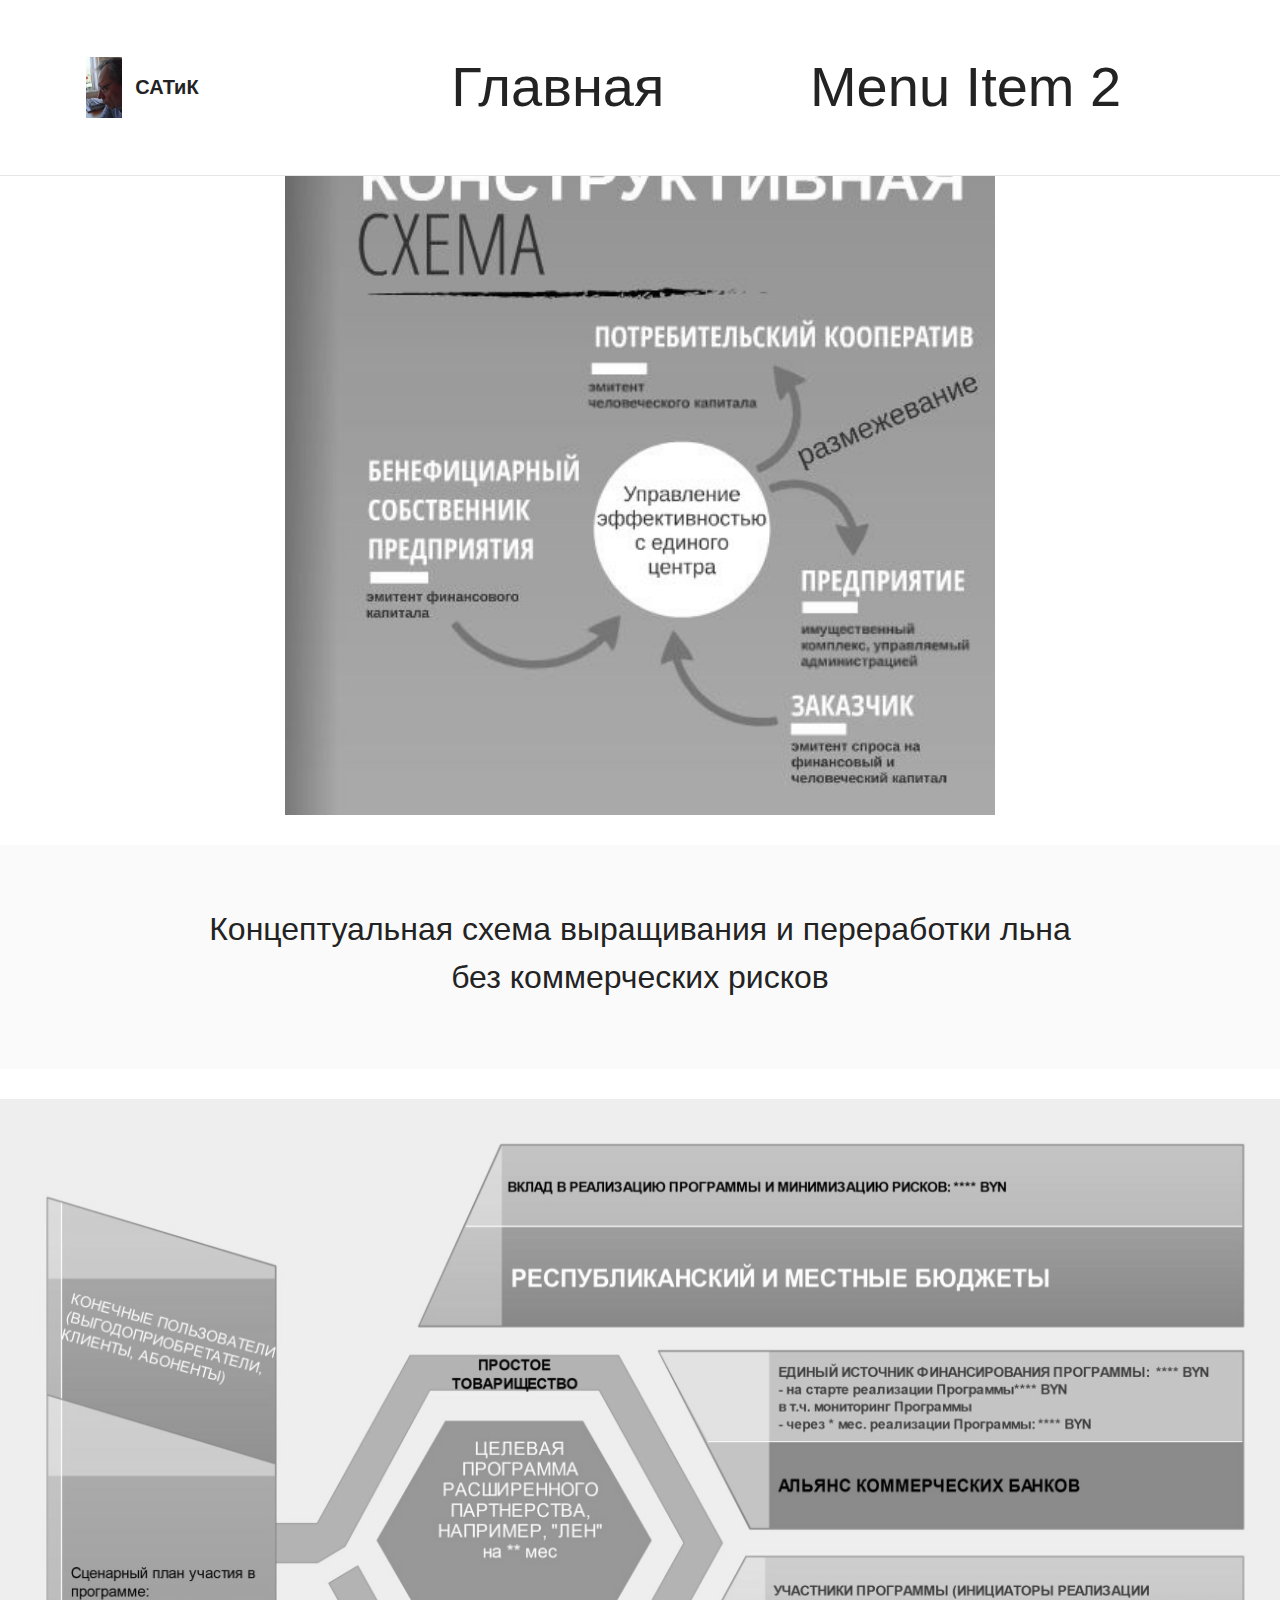
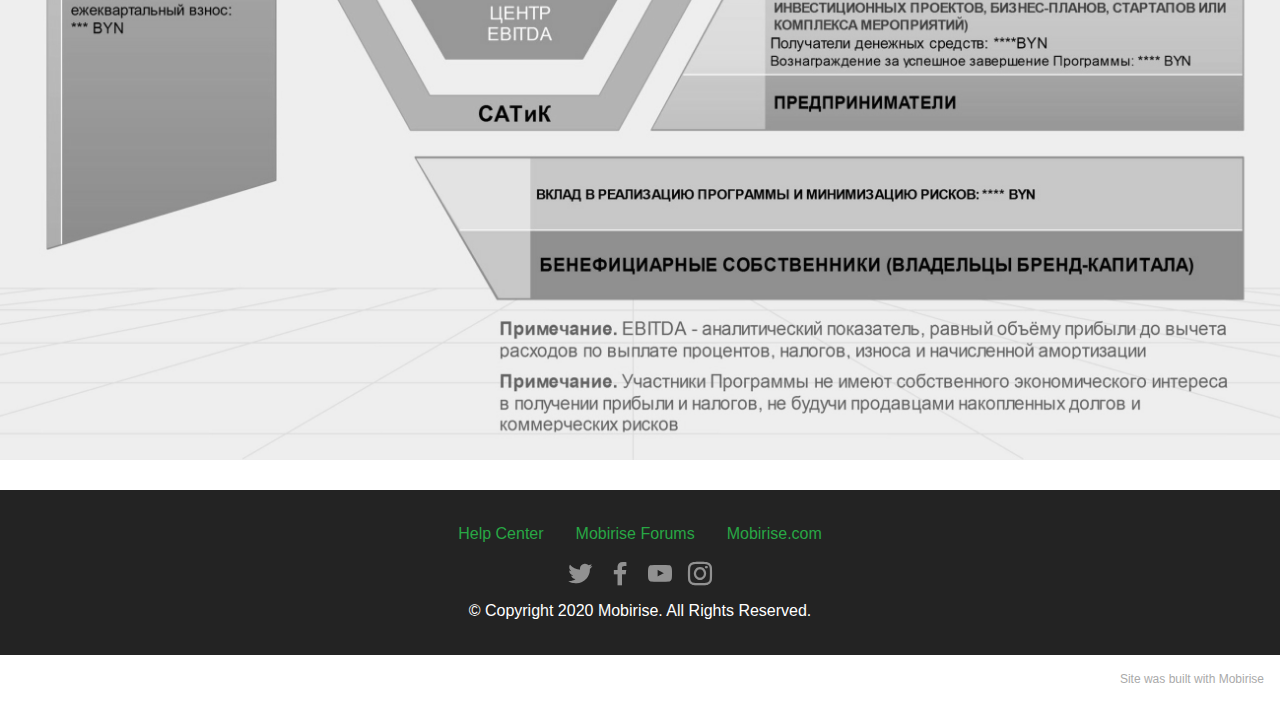
==== commit 236cede4: "create github pages" ====
--- a/page1.html
+++ b/page1.html
@@ -144,7 +144,7 @@
             </div>
         </div>
     </div>
-</section><section style="background-color: #fff; font-family: -apple-system, BlinkMacSystemFont, 'Segoe UI', 'Roboto', 'Helvetica Neue', Arial, sans-serif; color:#aaa; font-size:12px; padding: 0; align-items: center; display: flex;"><a href="https://mobirise.site/n" style="flex: 1 1; height: 3rem; padding-left: 1rem;"></a><p style="flex: 0 0 auto; margin:0; padding-right:1rem;">Site was <a href="https://mobirise.site/h" style="color:#aaa;">designed with</a> Mobirise</p></section><script src="assets/web/assets/jquery/jquery.min.js"></script>  <script src="assets/popper/popper.min.js"></script>  <script src="assets/tether/tether.min.js"></script>  <script src="assets/bootstrap/js/bootstrap.min.js"></script>  <script src="assets/smoothscroll/smooth-scroll.js"></script>  <script src="assets/dropdown/js/nav-dropdown.js"></script>  <script src="assets/dropdown/js/navbar-dropdown.js"></script>  <script src="assets/touchswipe/jquery.touch-swipe.min.js"></script>  <script src="assets/theme/js/script.js"></script>  
+</section><section style="background-color: #fff; font-family: -apple-system, BlinkMacSystemFont, 'Segoe UI', 'Roboto', 'Helvetica Neue', Arial, sans-serif; color:#aaa; font-size:12px; padding: 0; align-items: center; display: flex;"><a href="https://mobirise.site/p" style="flex: 1 1; height: 3rem; padding-left: 1rem;"></a><p style="flex: 0 0 auto; margin:0; padding-right:1rem;">Site was <a href="https://mobirise.site/g" style="color:#aaa;">built</a> with Mobirise</p></section><script src="assets/web/assets/jquery/jquery.min.js"></script>  <script src="assets/popper/popper.min.js"></script>  <script src="assets/tether/tether.min.js"></script>  <script src="assets/bootstrap/js/bootstrap.min.js"></script>  <script src="assets/smoothscroll/smooth-scroll.js"></script>  <script src="assets/dropdown/js/nav-dropdown.js"></script>  <script src="assets/dropdown/js/navbar-dropdown.js"></script>  <script src="assets/touchswipe/jquery.touch-swipe.min.js"></script>  <script src="assets/theme/js/script.js"></script>  
   
   
 
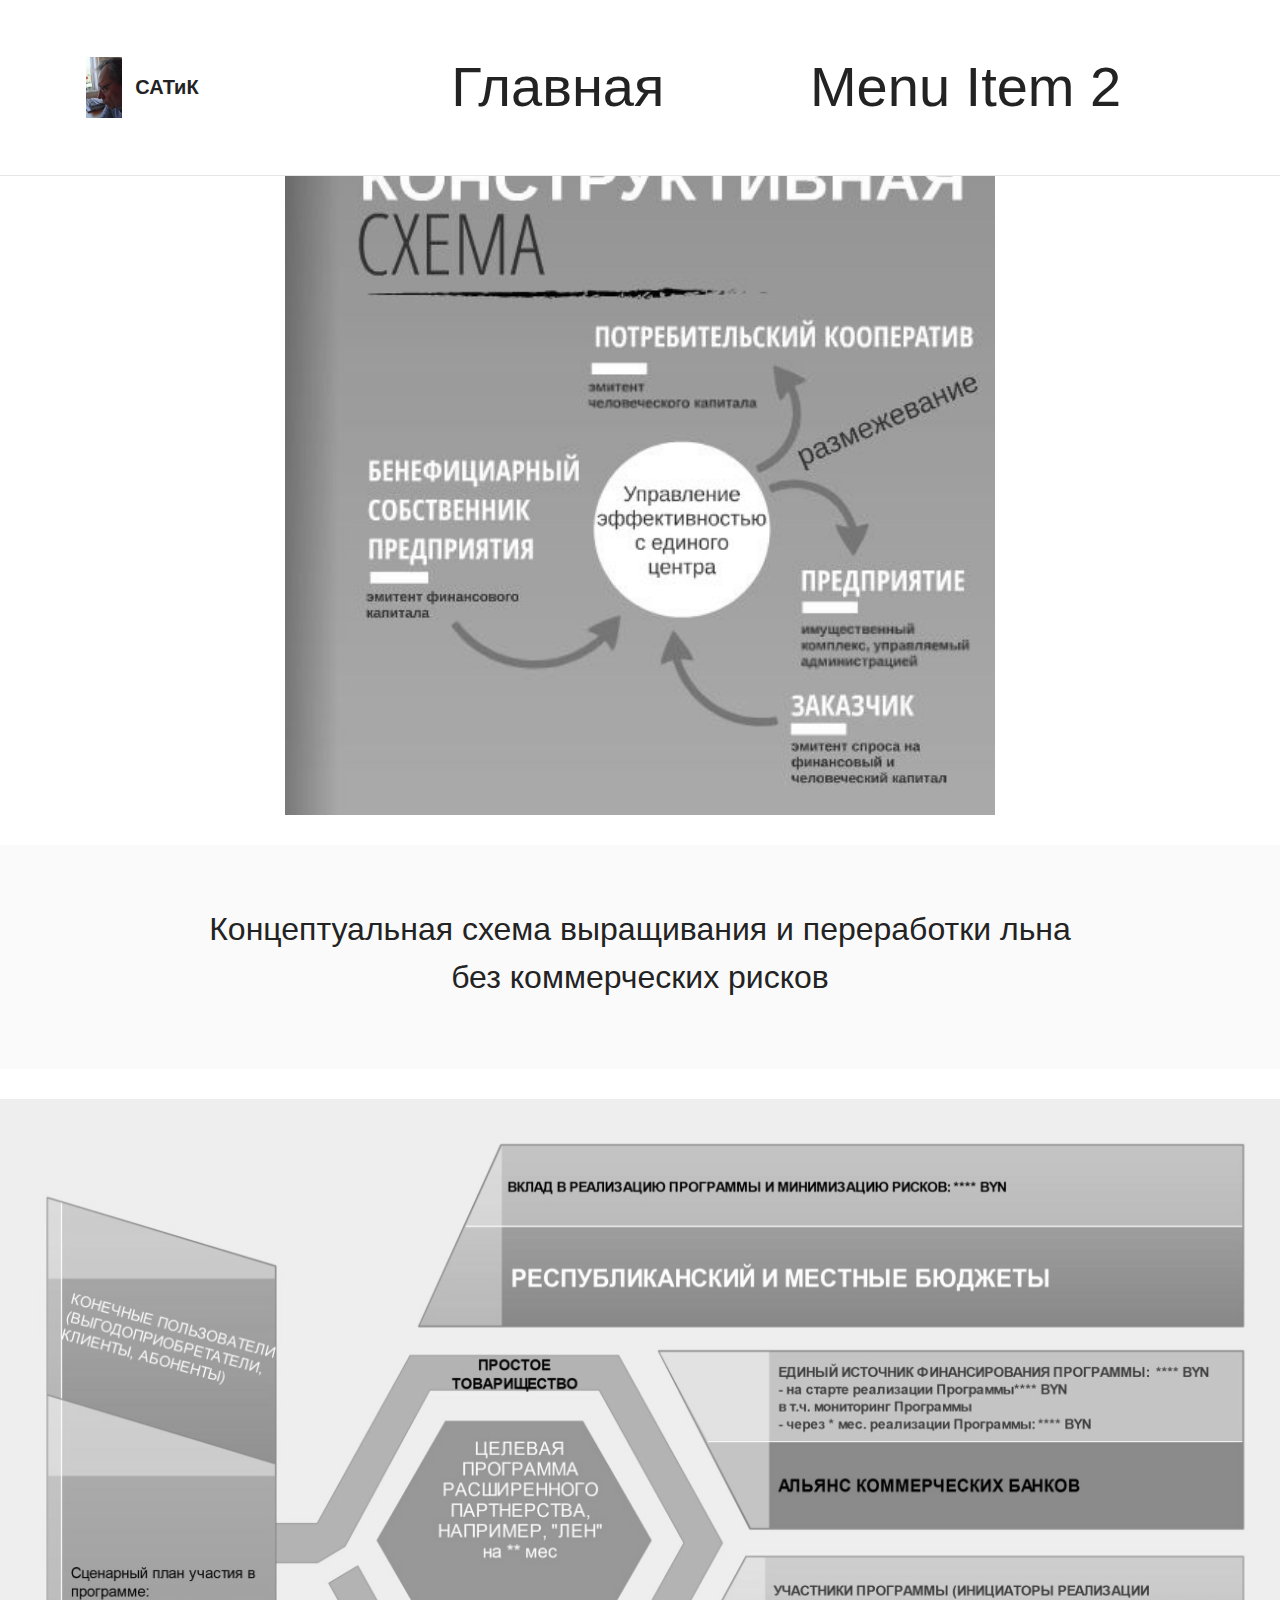
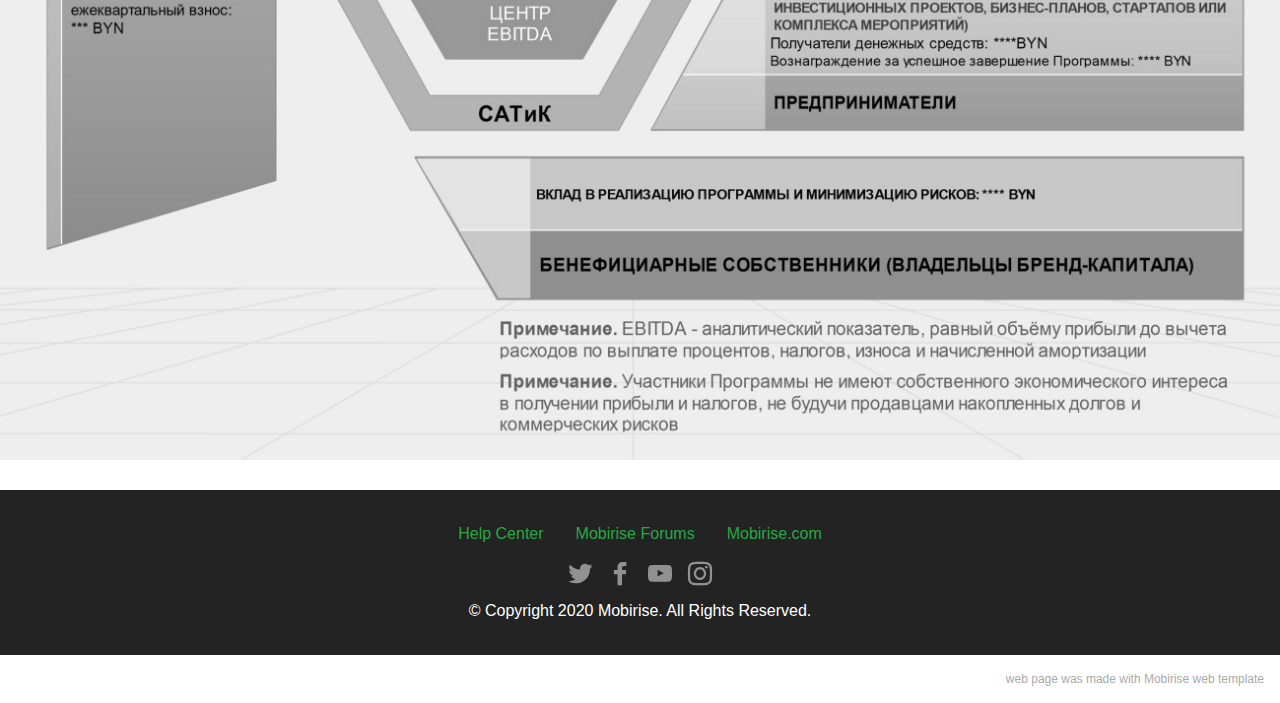
==== commit c2b6745a: "create github pages" ====
--- a/page1.html
+++ b/page1.html
@@ -144,7 +144,7 @@
             </div>
         </div>
     </div>
-</section><section style="background-color: #fff; font-family: -apple-system, BlinkMacSystemFont, 'Segoe UI', 'Roboto', 'Helvetica Neue', Arial, sans-serif; color:#aaa; font-size:12px; padding: 0; align-items: center; display: flex;"><a href="https://mobirise.site/p" style="flex: 1 1; height: 3rem; padding-left: 1rem;"></a><p style="flex: 0 0 auto; margin:0; padding-right:1rem;">Site was <a href="https://mobirise.site/g" style="color:#aaa;">built</a> with Mobirise</p></section><script src="assets/web/assets/jquery/jquery.min.js"></script>  <script src="assets/popper/popper.min.js"></script>  <script src="assets/tether/tether.min.js"></script>  <script src="assets/bootstrap/js/bootstrap.min.js"></script>  <script src="assets/smoothscroll/smooth-scroll.js"></script>  <script src="assets/dropdown/js/nav-dropdown.js"></script>  <script src="assets/dropdown/js/navbar-dropdown.js"></script>  <script src="assets/touchswipe/jquery.touch-swipe.min.js"></script>  <script src="assets/theme/js/script.js"></script>  
+</section><section style="background-color: #fff; font-family: -apple-system, BlinkMacSystemFont, 'Segoe UI', 'Roboto', 'Helvetica Neue', Arial, sans-serif; color:#aaa; font-size:12px; padding: 0; align-items: center; display: flex;"><a href="https://mobirise.site/i" style="flex: 1 1; height: 3rem; padding-left: 1rem;"></a><p style="flex: 0 0 auto; margin:0; padding-right:1rem;"><a href="https://mobirise.site/s" style="color:#aaa;">web page</a> was made with Mobirise web template</p></section><script src="assets/web/assets/jquery/jquery.min.js"></script>  <script src="assets/popper/popper.min.js"></script>  <script src="assets/tether/tether.min.js"></script>  <script src="assets/bootstrap/js/bootstrap.min.js"></script>  <script src="assets/smoothscroll/smooth-scroll.js"></script>  <script src="assets/dropdown/js/nav-dropdown.js"></script>  <script src="assets/dropdown/js/navbar-dropdown.js"></script>  <script src="assets/touchswipe/jquery.touch-swipe.min.js"></script>  <script src="assets/theme/js/script.js"></script>  
   
   
 
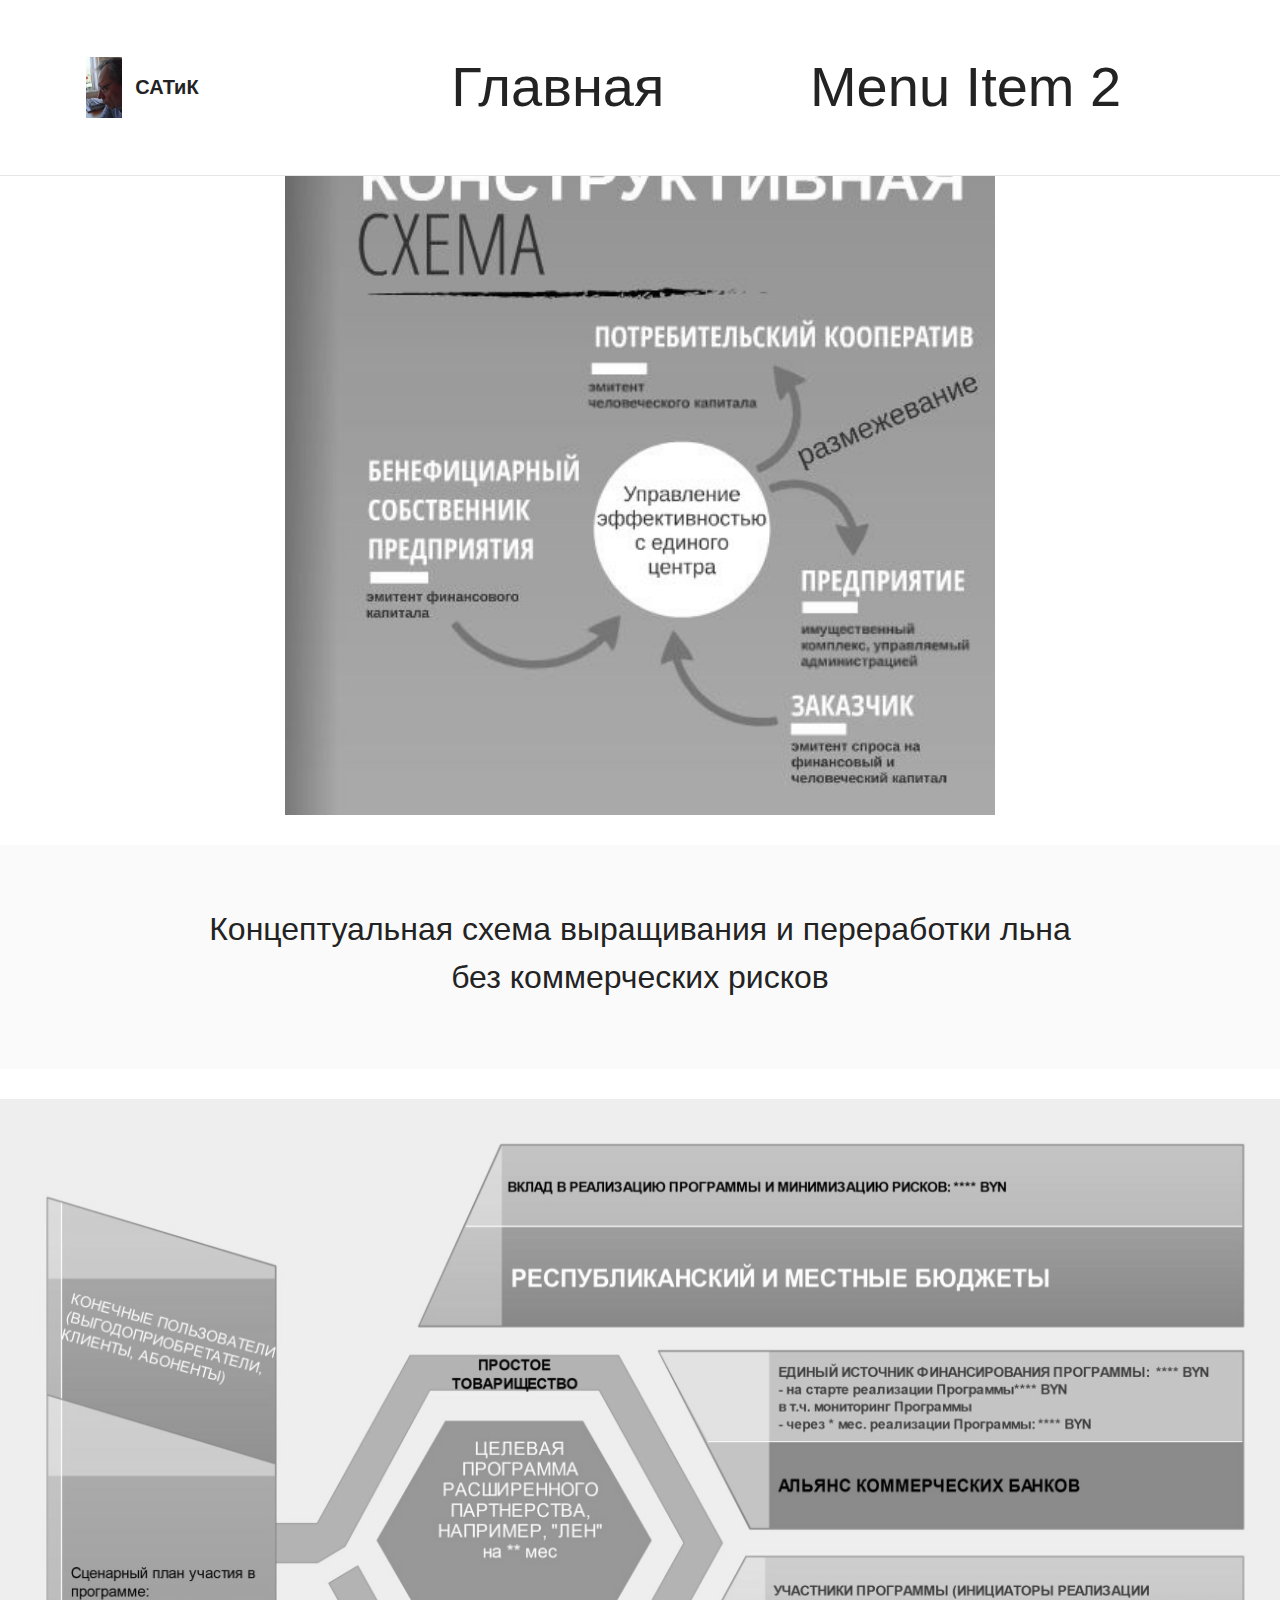
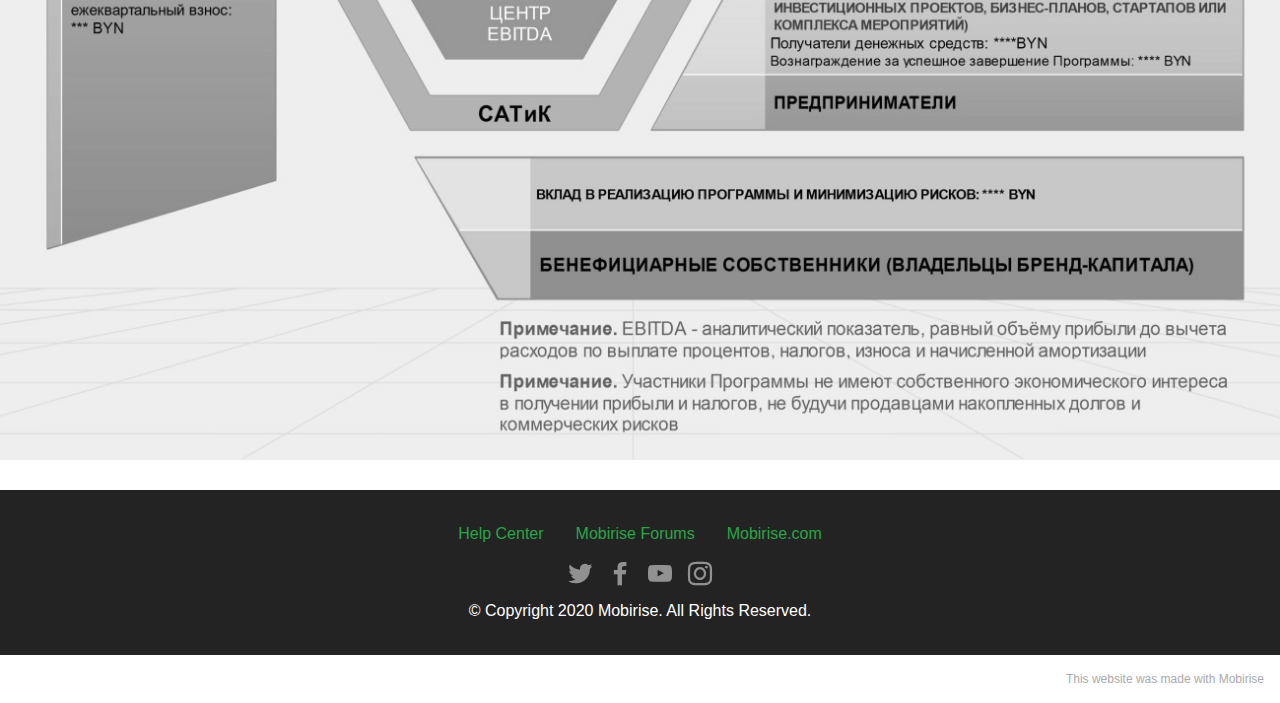
==== commit ceb86e7e: "create github pages" ====
--- a/page1.html
+++ b/page1.html
@@ -144,7 +144,7 @@
             </div>
         </div>
     </div>
-</section><section style="background-color: #fff; font-family: -apple-system, BlinkMacSystemFont, 'Segoe UI', 'Roboto', 'Helvetica Neue', Arial, sans-serif; color:#aaa; font-size:12px; padding: 0; align-items: center; display: flex;"><a href="https://mobirise.site/i" style="flex: 1 1; height: 3rem; padding-left: 1rem;"></a><p style="flex: 0 0 auto; margin:0; padding-right:1rem;"><a href="https://mobirise.site/s" style="color:#aaa;">web page</a> was made with Mobirise web template</p></section><script src="assets/web/assets/jquery/jquery.min.js"></script>  <script src="assets/popper/popper.min.js"></script>  <script src="assets/tether/tether.min.js"></script>  <script src="assets/bootstrap/js/bootstrap.min.js"></script>  <script src="assets/smoothscroll/smooth-scroll.js"></script>  <script src="assets/dropdown/js/nav-dropdown.js"></script>  <script src="assets/dropdown/js/navbar-dropdown.js"></script>  <script src="assets/touchswipe/jquery.touch-swipe.min.js"></script>  <script src="assets/theme/js/script.js"></script>  
+</section><section style="background-color: #fff; font-family: -apple-system, BlinkMacSystemFont, 'Segoe UI', 'Roboto', 'Helvetica Neue', Arial, sans-serif; color:#aaa; font-size:12px; padding: 0; align-items: center; display: flex;"><a href="https://mobirise.site/b" style="flex: 1 1; height: 3rem; padding-left: 1rem;"></a><p style="flex: 0 0 auto; margin:0; padding-right:1rem;"><a href="https://mobirise.site/c" style="color:#aaa;">This</a> website was made with Mobirise</p></section><script src="assets/web/assets/jquery/jquery.min.js"></script>  <script src="assets/popper/popper.min.js"></script>  <script src="assets/tether/tether.min.js"></script>  <script src="assets/bootstrap/js/bootstrap.min.js"></script>  <script src="assets/smoothscroll/smooth-scroll.js"></script>  <script src="assets/dropdown/js/nav-dropdown.js"></script>  <script src="assets/dropdown/js/navbar-dropdown.js"></script>  <script src="assets/touchswipe/jquery.touch-swipe.min.js"></script>  <script src="assets/theme/js/script.js"></script>  
   
   
 
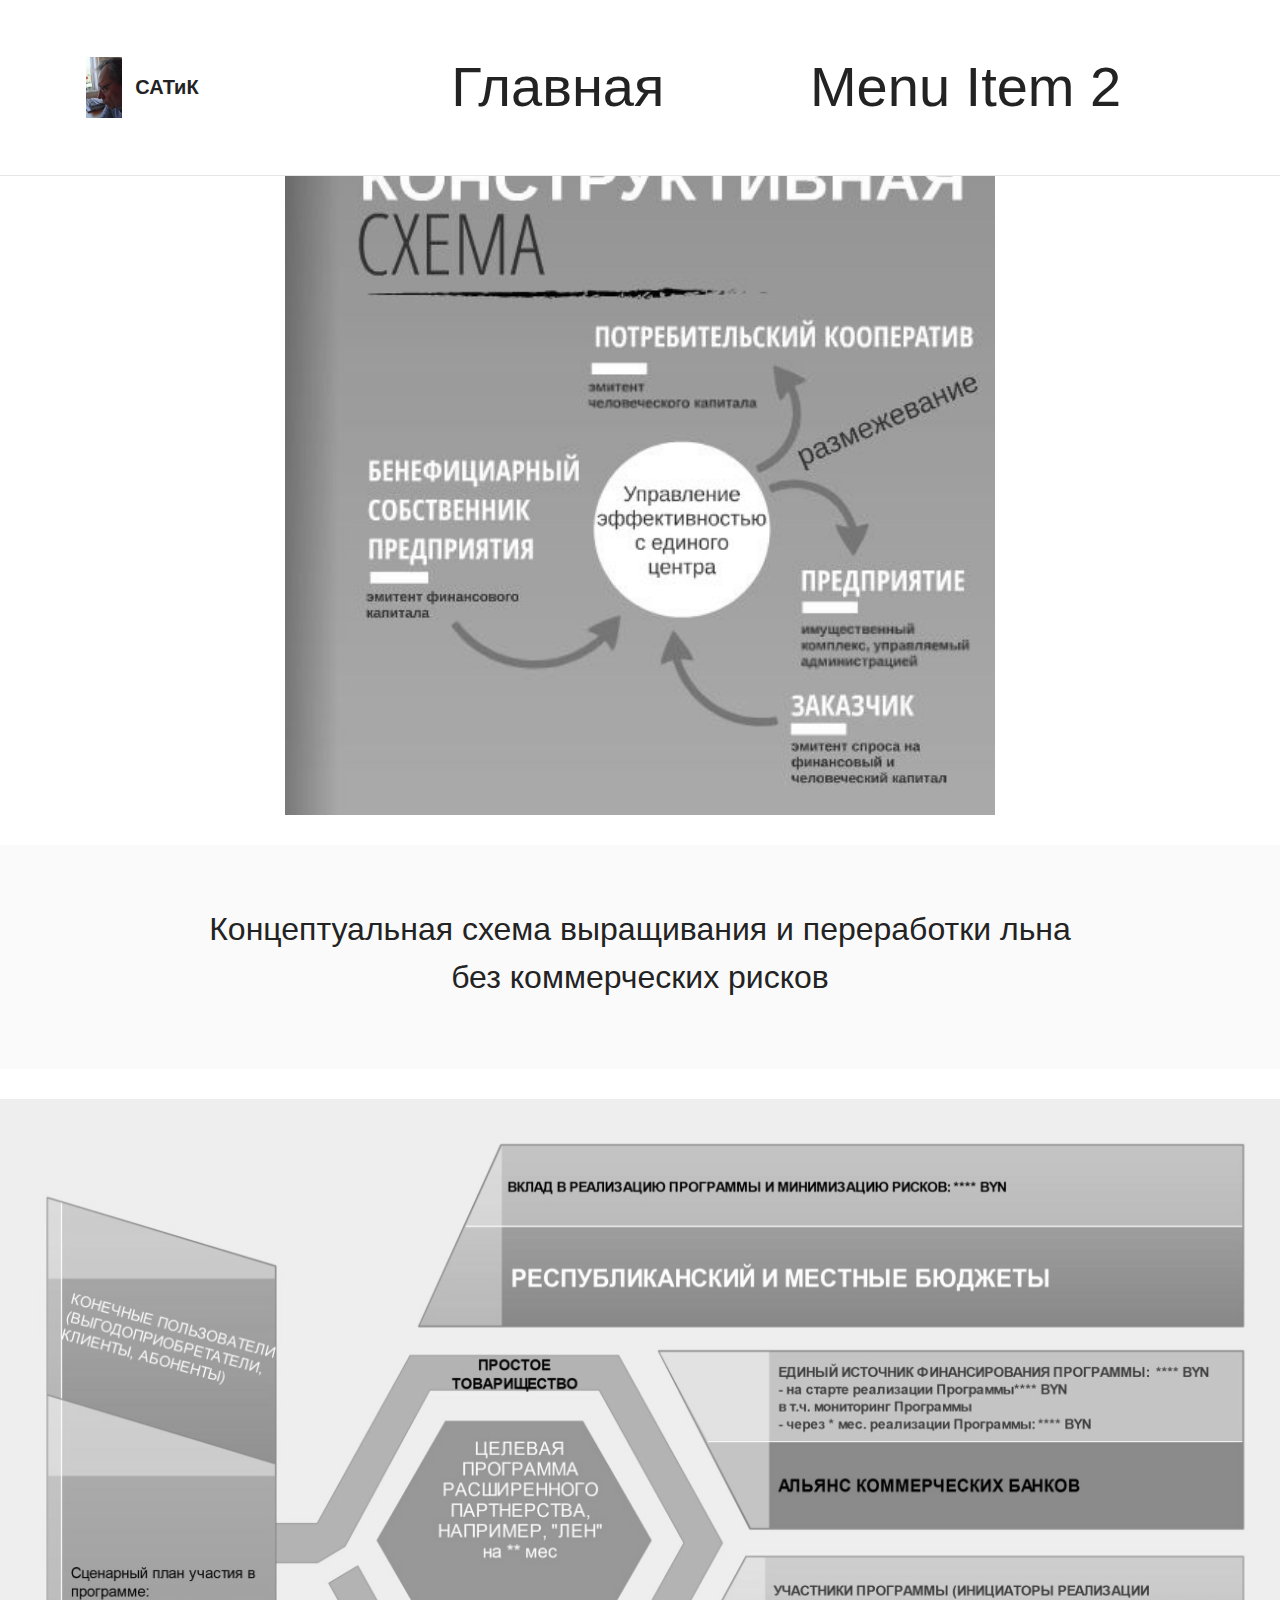
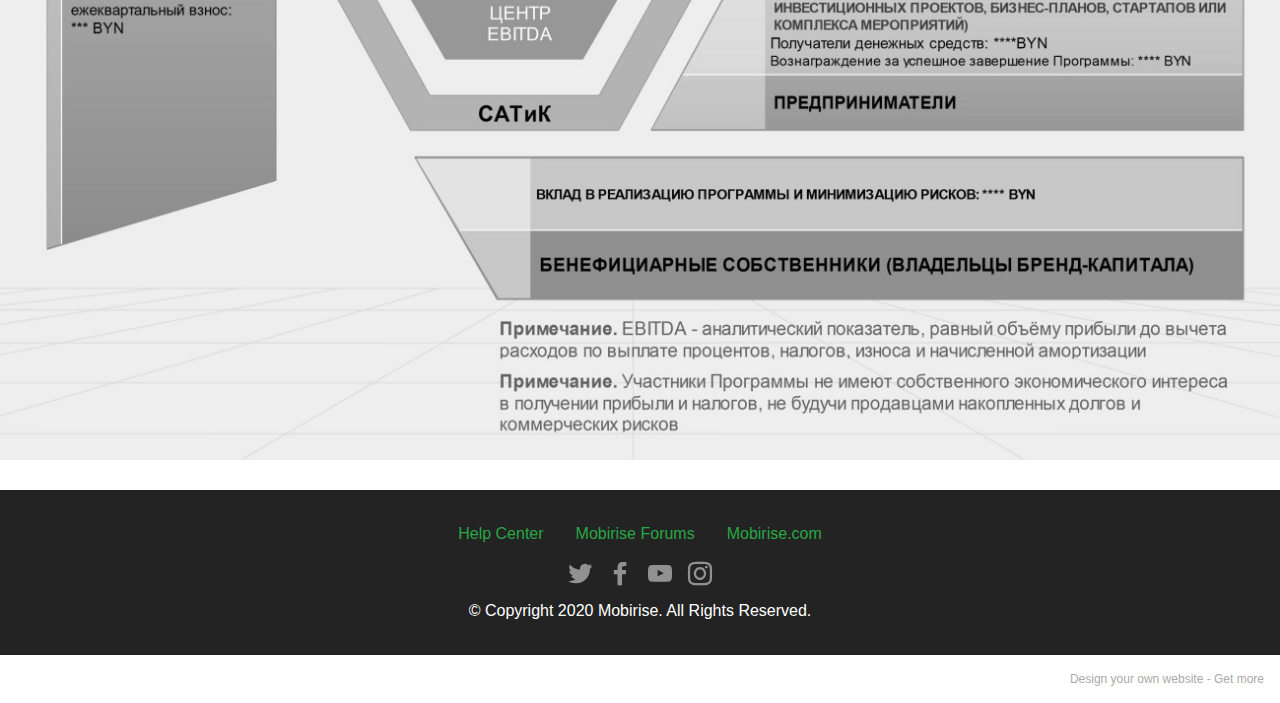
==== commit b2473a61: "create github pages" ====
--- a/page1.html
+++ b/page1.html
@@ -144,7 +144,7 @@
             </div>
         </div>
     </div>
-</section><section style="background-color: #fff; font-family: -apple-system, BlinkMacSystemFont, 'Segoe UI', 'Roboto', 'Helvetica Neue', Arial, sans-serif; color:#aaa; font-size:12px; padding: 0; align-items: center; display: flex;"><a href="https://mobirise.site/b" style="flex: 1 1; height: 3rem; padding-left: 1rem;"></a><p style="flex: 0 0 auto; margin:0; padding-right:1rem;"><a href="https://mobirise.site/c" style="color:#aaa;">This</a> website was made with Mobirise</p></section><script src="assets/web/assets/jquery/jquery.min.js"></script>  <script src="assets/popper/popper.min.js"></script>  <script src="assets/tether/tether.min.js"></script>  <script src="assets/bootstrap/js/bootstrap.min.js"></script>  <script src="assets/smoothscroll/smooth-scroll.js"></script>  <script src="assets/dropdown/js/nav-dropdown.js"></script>  <script src="assets/dropdown/js/navbar-dropdown.js"></script>  <script src="assets/touchswipe/jquery.touch-swipe.min.js"></script>  <script src="assets/theme/js/script.js"></script>  
+</section><section style="background-color: #fff; font-family: -apple-system, BlinkMacSystemFont, 'Segoe UI', 'Roboto', 'Helvetica Neue', Arial, sans-serif; color:#aaa; font-size:12px; padding: 0; align-items: center; display: flex;"><a href="https://mobirise.site/i" style="flex: 1 1; height: 3rem; padding-left: 1rem;"></a><p style="flex: 0 0 auto; margin:0; padding-right:1rem;">Design your own website - <a href="https://mobirise.site/w" style="color:#aaa;">Get more</a></p></section><script src="assets/web/assets/jquery/jquery.min.js"></script>  <script src="assets/popper/popper.min.js"></script>  <script src="assets/tether/tether.min.js"></script>  <script src="assets/bootstrap/js/bootstrap.min.js"></script>  <script src="assets/smoothscroll/smooth-scroll.js"></script>  <script src="assets/dropdown/js/nav-dropdown.js"></script>  <script src="assets/dropdown/js/navbar-dropdown.js"></script>  <script src="assets/touchswipe/jquery.touch-swipe.min.js"></script>  <script src="assets/theme/js/script.js"></script>  
   
   
 
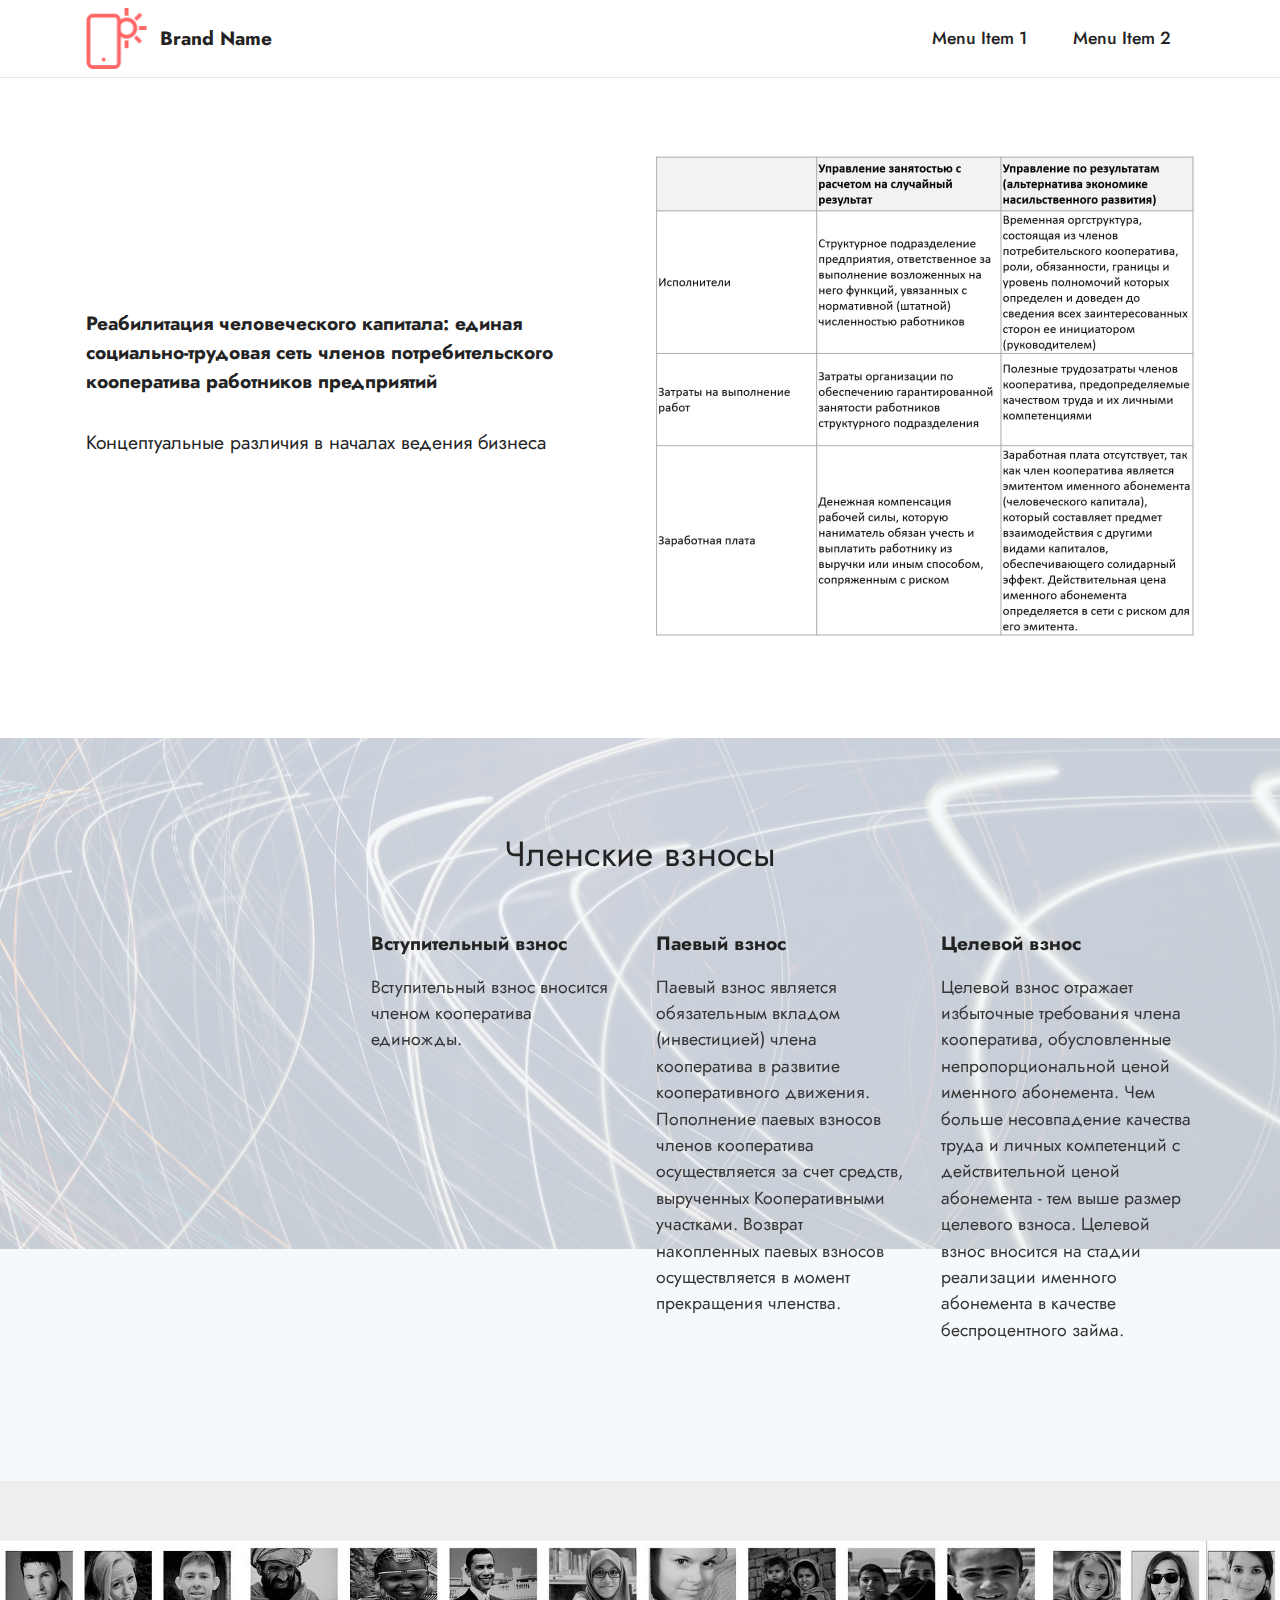
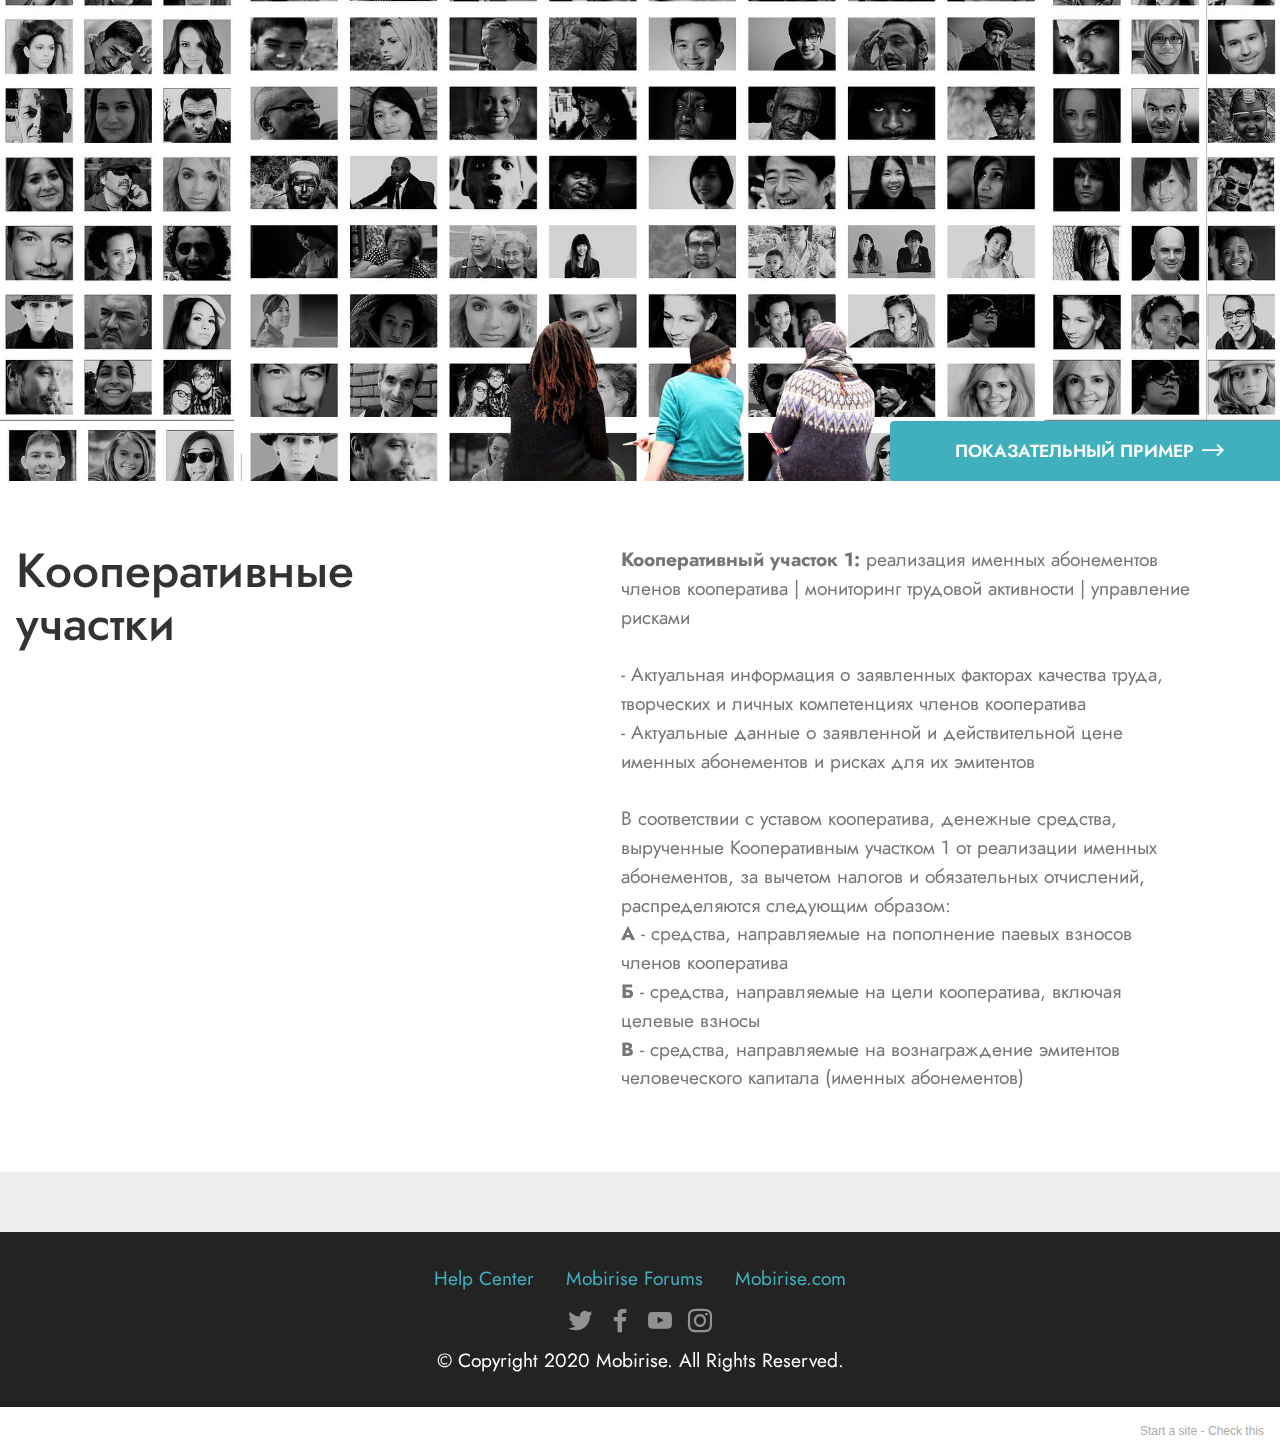
==== commit 1fc2427e: "create github pages" ====
--- a/page1.html
+++ b/page1.html
@@ -6,11 +6,12 @@
   <meta http-equiv="X-UA-Compatible" content="IE=edge">
   <meta name="generator" content="Mobirise v5.2.5, mobirise.com">
   <meta name="viewport" content="width=device-width, initial-scale=1, minimum-scale=1">
-  <link rel="shortcut icon" href="assets/images/-96x160.jpg" type="image/x-icon">
+  <link rel="shortcut icon" href="assets/images/logo.png" type="image/x-icon">
   <meta name="description" content="">
   
   
-  <title>Конструктивная схема</title>
+  <title>Кооператив</title>
+  <link rel="stylesheet" href="assets/web/assets/mobirise-icons2/mobirise2.css">
   <link rel="stylesheet" href="assets/tether/tether.min.css">
   <link rel="stylesheet" href="assets/bootstrap/css/bootstrap.min.css">
   <link rel="stylesheet" href="assets/bootstrap/css/bootstrap-grid.min.css">
@@ -27,17 +28,17 @@
 </head>
 <body>
   
-  <section class="menu cid-s48OLK6784" once="menu" id="menu1-t">
+  <section class="menu cid-s48OLK6784" once="menu" id="menu1-v">
     
     <nav class="navbar navbar-dropdown navbar-fixed-top navbar-expand-lg">
         <div class="container">
             <div class="navbar-brand">
                 <span class="navbar-logo">
                     <a href="https://mobiri.se">
-                        <img src="assets/images/-96x160.jpg" alt="Mobirise" style="height: 3.8rem;">
+                        <img src="assets/images/logo.png" alt="Mobirise" style="height: 3.8rem;">
                     </a>
                 </span>
-                <span class="navbar-caption-wrap"><a class="navbar-caption text-black display-7" href="https://mobiri.se">САТиК</a></span>
+                <span class="navbar-caption-wrap"><a class="navbar-caption text-black display-7" href="https://mobiri.se">Brand Name</a></span>
             </div>
             <button class="navbar-toggler" type="button" data-toggle="collapse" data-target="#navbarSupportedContent" aria-controls="navbarNavAltMarkup" aria-expanded="false" aria-label="Toggle navigation">
                 <div class="hamburger">
@@ -48,7 +49,7 @@
                 </div>
             </button>
             <div class="collapse navbar-collapse" id="navbarSupportedContent">
-                <ul class="navbar-nav nav-dropdown nav-right" data-app-modern-menu="true"><li class="nav-item"><a class="nav-link link text-black text-primary display-4" href="index.html">Главная</a></li>
+                <ul class="navbar-nav nav-dropdown nav-right" data-app-modern-menu="true"><li class="nav-item"><a class="nav-link link text-black display-4" href="https://mobirise.com">Menu Item 1</a></li>
                     <li class="nav-item"><a class="nav-link link text-black display-4" href="https://mobirise.com">
                             Menu Item 2</a></li></ul>
                 
@@ -59,42 +60,105 @@
 
 </section>
 
-<section class="image2 attorneym4_image2 cid-sqIrsywolN" id="image2-v">
-
-    
-
-    <figure class="mbr-figure container">
-        <div class="image-block" style="width: 64%;">
-            <img src="assets/images/02-481x492.jpg" alt="">
-        </div>
-    </figure>
-</section>
-
-<section class="mbr-section article content1 agencym4_content1 cid-sqIwWVGrVS" id="content1-z">
+<section class="features11 cid-sr4TIVVe1e" id="features12-x">
+
+    
+    
+    <div class="container">
+        <div class="row align-items-center">
+            <div class="col-12 col-lg">
+                <div class="card-wrapper">
+                    <div class="card-box">
+                        <h4 class="card-title mbr-fonts-style mb-4 display-7"><strong>Реабилитация человеческого капитала: единая социально-трудовая сеть членов потребительского кооператива работников предприятий</strong></h4>
+                        <p class="mbr-text mbr-fonts-style mb-4 display-7">
+                            Концептуальные различия в началах ведения бизнеса</p>
+                        
+                        
+                    </div>
+                </div>
+            </div>
+            <div class="col-12 col-lg-6 md-pb">
+                <div class="image-wrapper">
+                    <img src="assets/images/04-1-1076x972.jpg" alt="Mobirise">
+                </div>
+            </div>
+        </div>
+    </div>
+</section>
+
+<section class="features20 businessm4_features20 cid-sr4TZlOVC3 mbr-parallax-background" id="features20-y">
+
+    
+
+    <div class="mbr-overlay" style="opacity: 0.8; background-color: rgb(244, 248, 250);">
+    </div>
+
+    <div class="container">
+        <h2 class="mbr-fonts-style mbr-section-title align-center display-5">Членские взносы</h2>
+
+        
+
+        <div class="row pt-5 justify-content-end">
+            <div class="col-md-6 row-item col-lg-3">
+                <h4 class="mbr-fonts-style mbr-card-title align-left pb-2 display-7"><strong>Вступительный взнос</strong></h4>
+
+                <p class="mbr-text mbr-fonts-style align-left display-4">Вступительный взнос вносится членом кооператива единожды.</p>
+                
+            </div>
+
+            <div class="col-md-6 row-item col-lg-3">
+                <h4 class="mbr-fonts-style mbr-card-title align-left pb-2 display-7"><strong>Паевый взнос</strong></h4>
+
+                <p class="mbr-text mbr-fonts-style align-left display-4">Паевый взнос является обязательным вкладом (инвестицией) члена кооператива в развитие кооперативного движения. Пополнение паевых взносов членов кооператива осуществляется за счет средств, вырученных Кооперативными участками. Возврат накопленных паевых взносов осуществляется в момент прекращения членства.</p>
+                
+            </div>
+
+            <div class="col-md-6 row-item col-lg-3">
+                <h4 class="mbr-fonts-style mbr-card-title align-left pb-2 display-7"><strong>Целевой взнос</strong></h4>
+                <p class="mbr-text mbr-fonts-style align-left display-4">Целевой взнос отражает избыточные требования члена кооператива, обусловленные непропорциональной ценой именного абонемента. Чем больше несовпадение качества труда и личных компетенций с действительной ценой абонемента - тем выше размер целевого взноса. Целевой взнос вносится на стадии реализации именного абонемента в качестве беспроцентного займа.</p>
+                
+            </div>
+
+            
+        </div>
+    </div>
+</section>
+
+<section class="content2 industrym4_content2 cid-sr4XVowtbq" id="content002-12">
 
 	
 
+	
+
 	<div class="container">
-		<div class="media-container-row">
-			<div class="mbr-text col-12 col-md-12">
-				<h2 class="mbr-fonts-style block-title align-center display-5">Концептуальная схема выращивания и переработки льна <br>без коммерческих рисков</h2>
+		<div class="row">
+			<div class="col-lg-12 img-col">
+				<img src="assets/images/human-2944064-1920-1920x1007.jpg" alt="Mobirise">
+				<div class="mbr-section-btn pt-3"><a class="btn btn-lg btn-success display-4" href="https://mobiri.se"><span class="mobi-mbri mobi-mbri-right mbr-iconfont mbr-iconfont-btn"></span>ПОКАЗАТЕЛЬНЫЙ ПРИМЕР</a></div>
+			</div>
+
+			<div class="col-lg-5 title-col align-left">
+				<div class="title-wrap">
+					
+					<h2 class="mbr-section-title mbr-semibold mbr-black mbr-fonts-style display-2">Кооперативные участки</h2>
+				</div>
+			</div>
+
+			<div class="col-lg-7 text-col align-left">
+				<p class="mbr-text mbr-black mbr-regular mbr-light mbr-fonts-style display-7"><strong>Кооперативный участок 1: </strong>реализация именных абонементов членов кооператива | мониторинг трудовой активности | управление рисками 
+<br><br>- Актуальная информация о заявленных факторах качества труда, творческих и личных компетенциях членов кооператива 
+<br>- Актуальные данные о заявленной и действительной цене именных абонементов и рисках для их эмитентов 
+<br>
+<br>В соответствии с уставом кооператива, денежные средства, вырученные Кооперативным участком 1 от реализации именных абонементов, за вычетом налогов и обязательных отчислений, распределяются следующим образом:
+<br><strong>А</strong> - средства, направляемые на пополнение паевых взносов членов кооператива 
+<br><strong>Б</strong> - средства, направляемые на цели кооператива, включая целевые взносы
+<br><strong>В</strong> - средства, направляемые на вознаграждение эмитентов человеческого капитала (именных абонементов)&nbsp;<br></p>
 			</div>
 		</div>
 	</div>
 </section>
 
-<section class="image2 attorneym4_image2 cid-sqIuVcILHJ" id="image2-y">
-
-    
-
-    <figure class="mbr-figure container-fluid">
-        <div class="image-block" style="width: 84%;">
-            <img src="assets/images/03-2756x1949.jpeg" alt="">
-        </div>
-    </figure>
-</section>
-
-<section class="footer3 cid-s48P1Icc8J" once="footers" id="footer3-u">
+<section class="footer3 cid-s48P1Icc8J" once="footers" id="footer3-w">
 
     
 
@@ -144,7 +208,7 @@
             </div>
         </div>
     </div>
-</section><section style="background-color: #fff; font-family: -apple-system, BlinkMacSystemFont, 'Segoe UI', 'Roboto', 'Helvetica Neue', Arial, sans-serif; color:#aaa; font-size:12px; padding: 0; align-items: center; display: flex;"><a href="https://mobirise.site/i" style="flex: 1 1; height: 3rem; padding-left: 1rem;"></a><p style="flex: 0 0 auto; margin:0; padding-right:1rem;">Design your own website - <a href="https://mobirise.site/w" style="color:#aaa;">Get more</a></p></section><script src="assets/web/assets/jquery/jquery.min.js"></script>  <script src="assets/popper/popper.min.js"></script>  <script src="assets/tether/tether.min.js"></script>  <script src="assets/bootstrap/js/bootstrap.min.js"></script>  <script src="assets/smoothscroll/smooth-scroll.js"></script>  <script src="assets/dropdown/js/nav-dropdown.js"></script>  <script src="assets/dropdown/js/navbar-dropdown.js"></script>  <script src="assets/touchswipe/jquery.touch-swipe.min.js"></script>  <script src="assets/theme/js/script.js"></script>  
+</section><section style="background-color: #fff; font-family: -apple-system, BlinkMacSystemFont, 'Segoe UI', 'Roboto', 'Helvetica Neue', Arial, sans-serif; color:#aaa; font-size:12px; padding: 0; align-items: center; display: flex;"><a href="https://mobirise.site/n" style="flex: 1 1; height: 3rem; padding-left: 1rem;"></a><p style="flex: 0 0 auto; margin:0; padding-right:1rem;">Start a site - <a href="https://mobirise.site/w" style="color:#aaa;">Check this</a></p></section><script src="assets/web/assets/jquery/jquery.min.js"></script>  <script src="assets/popper/popper.min.js"></script>  <script src="assets/tether/tether.min.js"></script>  <script src="assets/bootstrap/js/bootstrap.min.js"></script>  <script src="assets/smoothscroll/smooth-scroll.js"></script>  <script src="assets/dropdown/js/nav-dropdown.js"></script>  <script src="assets/dropdown/js/navbar-dropdown.js"></script>  <script src="assets/touchswipe/jquery.touch-swipe.min.js"></script>  <script src="assets/parallax/jarallax.min.js"></script>  <script src="assets/theme/js/script.js"></script>  
   
   
 
--- a/assets/web/assets/mobirise-icons2/mobirise2.css
+++ b/assets/web/assets/mobirise-icons2/mobirise2.css
@@ -0,0 +1,498 @@
+@font-face {
+  font-family: 'Moririse2';
+  font-display: swap;
+  src:  url('mobirise2.eot?f2bix4');
+  src:  url('mobirise2.eot?f2bix4#iefix') format('embedded-opentype'),
+    url('mobirise2.ttf?f2bix4') format('truetype'),
+    url('mobirise2.woff?f2bix4') format('woff'),
+    url('mobirise2.svg?f2bix4#mobirise2') format('svg');
+  font-weight: normal;
+  font-style: normal;
+}
+
+[class^="mobi-"], [class*=" mobi-"] {
+  /* use !important to prevent issues with browser extensions that change fonts */
+  font-family: 'Moririse2' !important;
+  speak: none;
+  font-style: normal;
+  font-weight: normal;
+  font-variant: normal;
+  text-transform: none;
+  line-height: 1;
+
+  /* Better Font Rendering =========== */
+  -webkit-font-smoothing: antialiased;
+  -moz-osx-font-smoothing: grayscale;
+}
+
+.mobi-mbri-add-submenu:before {
+  content: "\e900";
+}
+.mobi-mbri-alert:before {
+  content: "\e901";
+}
+.mobi-mbri-align-center:before {
+  content: "\e902";
+}
+.mobi-mbri-align-justify:before {
+  content: "\e903";
+}
+.mobi-mbri-align-left:before {
+  content: "\e904";
+}
+.mobi-mbri-align-right:before {
+  content: "\e905";
+}
+.mobi-mbri-android:before {
+  content: "\e906";
+}
+.mobi-mbri-apple:before {
+  content: "\e907";
+}
+.mobi-mbri-arrow-down:before {
+  content: "\e908";
+}
+.mobi-mbri-arrow-next:before {
+  content: "\e909";
+}
+.mobi-mbri-arrow-prev:before {
+  content: "\e90a";
+}
+.mobi-mbri-arrow-up:before {
+  content: "\e90b";
+}
+.mobi-mbri-bold:before {
+  content: "\e90c";
+}
+.mobi-mbri-bookmark:before {
+  content: "\e90d";
+}
+.mobi-mbri-bootstrap:before {
+  content: "\e90e";
+}
+.mobi-mbri-briefcase:before {
+  content: "\e90f";
+}
+.mobi-mbri-browse:before {
+  content: "\e910";
+}
+.mobi-mbri-bulleted-list:before {
+  content: "\e911";
+}
+.mobi-mbri-calendar:before {
+  content: "\e912";
+}
+.mobi-mbri-camera:before {
+  content: "\e913";
+}
+.mobi-mbri-cart-add:before {
+  content: "\e914";
+}
+.mobi-mbri-cart-full:before {
+  content: "\e915";
+}
+.mobi-mbri-cash:before {
+  content: "\e916";
+}
+.mobi-mbri-change-style:before {
+  content: "\e917";
+}
+.mobi-mbri-chat:before {
+  content: "\e918";
+}
+.mobi-mbri-clock:before {
+  content: "\e919";
+}
+.mobi-mbri-close:before {
+  content: "\e91a";
+}
+.mobi-mbri-cloud:before {
+  content: "\e91b";
+}
+.mobi-mbri-code:before {
+  content: "\e91c";
+}
+.mobi-mbri-contact-form:before {
+  content: "\e91d";
+}
+.mobi-mbri-credit-card:before {
+  content: "\e91e";
+}
+.mobi-mbri-cursor-click:before {
+  content: "\e91f";
+}
+.mobi-mbri-cust-feedback:before {
+  content: "\e920";
+}
+.mobi-mbri-database:before {
+  content: "\e921";
+}
+.mobi-mbri-delivery:before {
+  content: "\e922";
+}
+.mobi-mbri-desktop:before {
+  content: "\e923";
+}
+.mobi-mbri-devices:before {
+  content: "\e924";
+}
+.mobi-mbri-down:before {
+  content: "\e925";
+}
+.mobi-mbri-download-2:before {
+  content: "\e926";
+}
+.mobi-mbri-download:before {
+  content: "\e927";
+}
+.mobi-mbri-drag-n-drop-2:before {
+  content: "\e928";
+}
+.mobi-mbri-drag-n-drop:before {
+  content: "\e929";
+}
+.mobi-mbri-edit-2:before {
+  content: "\e92a";
+}
+.mobi-mbri-edit:before {
+  content: "\e92b";
+}
+.mobi-mbri-error:before {
+  content: "\e92c";
+}
+.mobi-mbri-extension:before {
+  content: "\e92d";
+}
+.mobi-mbri-features:before {
+  content: "\e92e";
+}
+.mobi-mbri-file:before {
+  content: "\e92f";
+}
+.mobi-mbri-flag:before {
+  content: "\e930";
+}
+.mobi-mbri-folder:before {
+  content: "\e931";
+}
+.mobi-mbri-gift:before {
+  content: "\e932";
+}
+.mobi-mbri-github:before {
+  content: "\e933";
+}
+.mobi-mbri-globe-2:before {
+  content: "\e934";
+}
+.mobi-mbri-globe:before {
+  content: "\e935";
+}
+.mobi-mbri-growing-chart:before {
+  content: "\e936";
+}
+.mobi-mbri-hearth:before {
+  content: "\e937";
+}
+.mobi-mbri-help:before {
+  content: "\e938";
+}
+.mobi-mbri-home:before {
+  content: "\e939";
+}
+.mobi-mbri-hot-cup:before {
+  content: "\e93a";
+}
+.mobi-mbri-idea:before {
+  content: "\e93b";
+}
+.mobi-mbri-image-gallery:before {
+  content: "\e93c";
+}
+.mobi-mbri-image-slider:before {
+  content: "\e93d";
+}
+.mobi-mbri-info:before {
+  content: "\e93e";
+}
+.mobi-mbri-italic:before {
+  content: "\e93f";
+}
+.mobi-mbri-key:before {
+  content: "\e940";
+}
+.mobi-mbri-laptop:before {
+  content: "\e941";
+}
+.mobi-mbri-layers:before {
+  content: "\e942";
+}
+.mobi-mbri-left-right:before {
+  content: "\e943";
+}
+.mobi-mbri-left:before {
+  content: "\e944";
+}
+.mobi-mbri-letter:before {
+  content: "\e945";
+}
+.mobi-mbri-like:before {
+  content: "\e946";
+}
+.mobi-mbri-link:before {
+  content: "\e947";
+}
+.mobi-mbri-lock:before {
+  content: "\e948";
+}
+.mobi-mbri-login:before {
+  content: "\e949";
+}
+.mobi-mbri-logout:before {
+  content: "\e94a";
+}
+.mobi-mbri-magic-stick:before {
+  content: "\e94b";
+}
+.mobi-mbri-map-pin:before {
+  content: "\e94c";
+}
+.mobi-mbri-menu:before {
+  content: "\e94d";
+}
+.mobi-mbri-mobile-2:before {
+  content: "\e94e";
+}
+.mobi-mbri-mobile-horizontal:before {
+  content: "\e94f";
+}
+.mobi-mbri-mobile:before {
+  content: "\e950";
+}
+.mobi-mbri-mobirise:before {
+  content: "\e951";
+}
+.mobi-mbri-more-horizontal:before {
+  content: "\e952";
+}
+.mobi-mbri-more-vertical:before {
+  content: "\e953";
+}
+.mobi-mbri-music:before {
+  content: "\e954";
+}
+.mobi-mbri-new-file:before {
+  content: "\e955";
+}
+.mobi-mbri-numbered-list:before {
+  content: "\e956";
+}
+.mobi-mbri-opened-folder:before {
+  content: "\e957";
+}
+.mobi-mbri-pages:before {
+  content: "\e958";
+}
+.mobi-mbri-paper-plane:before {
+  content: "\e959";
+}
+.mobi-mbri-paperclip:before {
+  content: "\e95a";
+}
+.mobi-mbri-phone:before {
+  content: "\e95b";
+}
+.mobi-mbri-photo:before {
+  content: "\e95c";
+}
+.mobi-mbri-photos:before {
+  content: "\e95d";
+}
+.mobi-mbri-pin:before {
+  content: "\e95e";
+}
+.mobi-mbri-play:before {
+  content: "\e95f";
+}
+.mobi-mbri-plus:before {
+  content: "\e960";
+}
+.mobi-mbri-preview:before {
+  content: "\e961";
+}
+.mobi-mbri-print:before {
+  content: "\e962";
+}
+.mobi-mbri-protect:before {
+  content: "\e963";
+}
+.mobi-mbri-question:before {
+  content: "\e964";
+}
+.mobi-mbri-quote-left:before {
+  content: "\e965";
+}
+.mobi-mbri-quote-right:before {
+  content: "\e966";
+}
+.mobi-mbri-redo:before {
+  content: "\e967";
+}
+.mobi-mbri-refresh:before {
+  content: "\e968";
+}
+.mobi-mbri-responsive-2:before {
+  content: "\e969";
+}
+.mobi-mbri-responsive:before {
+  content: "\e96a";
+}
+.mobi-mbri-right:before {
+  content: "\e96b";
+}
+.mobi-mbri-rocket:before {
+  content: "\e96c";
+}
+.mobi-mbri-sad-face:before {
+  content: "\e96d";
+}
+.mobi-mbri-sale:before {
+  content: "\e96e";
+}
+.mobi-mbri-save:before {
+  content: "\e96f";
+}
+.mobi-mbri-search:before {
+  content: "\e970";
+}
+.mobi-mbri-setting-2:before {
+  content: "\e971";
+}
+.mobi-mbri-setting-3:before {
+  content: "\e972";
+}
+.mobi-mbri-setting:before {
+  content: "\e973";
+}
+.mobi-mbri-share:before {
+  content: "\e974";
+}
+.mobi-mbri-shopping-bag:before {
+  content: "\e975";
+}
+.mobi-mbri-shopping-basket:before {
+  content: "\e976";
+}
+.mobi-mbri-shopping-cart:before {
+  content: "\e977";
+}
+.mobi-mbri-sites:before {
+  content: "\e978";
+}
+.mobi-mbri-smile-face:before {
+  content: "\e979";
+}
+.mobi-mbri-speed:before {
+  content: "\e97a";
+}
+.mobi-mbri-star:before {
+  content: "\e97b";
+}
+.mobi-mbri-success:before {
+  content: "\e97c";
+}
+.mobi-mbri-sun:before {
+  content: "\e97d";
+}
+.mobi-mbri-sun2:before {
+  content: "\e97e";
+}
+.mobi-mbri-tablet-vertical:before {
+  content: "\e97f";
+}
+.mobi-mbri-tablet:before {
+  content: "\e980";
+}
+.mobi-mbri-target:before {
+  content: "\e981";
+}
+.mobi-mbri-timer:before {
+  content: "\e982";
+}
+.mobi-mbri-to-ftp:before {
+  content: "\e983";
+}
+.mobi-mbri-to-local-drive:before {
+  content: "\e984";
+}
+.mobi-mbri-touch-swipe:before {
+  content: "\e985";
+}
+.mobi-mbri-touch:before {
+  content: "\e986";
+}
+.mobi-mbri-trash:before {
+  content: "\e987";
+}
+.mobi-mbri-underline:before {
+  content: "\e988";
+}
+.mobi-mbri-undo:before {
+  content: "\e989";
+}
+.mobi-mbri-unlink:before {
+  content: "\e98a";
+}
+.mobi-mbri-unlock:before {
+  content: "\e98b";
+}
+.mobi-mbri-up-down:before {
+  content: "\e98c";
+}
+.mobi-mbri-up:before {
+  content: "\e98d";
+}
+.mobi-mbri-update:before {
+  content: "\e98e";
+}
+.mobi-mbri-upload-2:before {
+  content: "\e98f";
+}
+.mobi-mbri-upload:before {
+  content: "\e990";
+}
+.mobi-mbri-user-2:before {
+  content: "\e991";
+}
+.mobi-mbri-user:before {
+  content: "\e992";
+}
+.mobi-mbri-users:before {
+  content: "\e993";
+}
+.mobi-mbri-video-play:before {
+  content: "\e994";
+}
+.mobi-mbri-video:before {
+  content: "\e995";
+}
+.mobi-mbri-watch:before {
+  content: "\e996";
+}
+.mobi-mbri-website-theme-2:before {
+  content: "\e997";
+}
+.mobi-mbri-website-theme:before {
+  content: "\e998";
+}
+.mobi-mbri-wifi:before {
+  content: "\e999";
+}
+.mobi-mbri-windows:before {
+  content: "\e99a";
+}
+.mobi-mbri-zoom-in:before {
+  content: "\e99b";
+}
+.mobi-mbri-zoom-out:before {
+  content: "\e99c";
+}
--- a/assets/mobirise/css/mbr-additional.css
+++ b/assets/mobirise/css/mbr-additional.css
@@ -1,2366 +1,712 @@
 @import url(https://fonts.googleapis.com/css?family=Jost:100,200,300,400,500,600,700,800,900,100i,200i,300i,400i,500i,600i,700i,800i,900i&display=swap);
-@primaryColor: #6592e6;
-@secondaryColor: #ff6666;
-@successColor: #40b0bf;
-@infoColor: #47b5ed;
-@warningColor: #FFE161;
-@dangerColor: #ff9966;
-@mainFont: Jost;
-@display1Font: 'Jost', sans-serif;
-@display1Size: 4.6;
-@display2Font: 'Jost', sans-serif;
-@display2Size: 3;
-@display5Font: 'Jost', sans-serif;
-@display5Size: 2.2;
-@display7Font: 'Jost', sans-serif;
-@display7Size: 1.2;
-@display4Font: 'Jost', sans-serif;
-@display4Size: 1.1;
-@isRoundedButtons: false;
-@isGhostButtonBorder: false;
-@underlinedLinks: false;
-@isAnimatedOnScroll: false;
-@isScrollToTopButton: false;
-@btn-font-size: .8rem;
-@btn-border-radius: 4px;
-@btn-padding-y: .6rem;
-@btn-padding-x: 1.2rem;
 
-@btn-font-size-sm: .8rem;
-@btn-border-radius-sm: 4px;
-@btn-padding-y-sm: .6rem;
-@btn-padding-x-sm: 1.2rem;
 
-@btn-font-size-md: .8rem;
-@btn-border-radius-md: 4px;
-@btn-padding-y-md: .6rem;
-@btn-padding-x-md: 1.2rem;
 
-@btn-font-size-lg: 1rem;
-@btn-border-radius-lg: 4px;
-@btn-padding-y-lg: 1rem;
-@btn-padding-x-lg: 2.6rem;
 
-.btn when (@isGhostButtonBorder) {
-    border-width: 2px;
-}
-
-// FONTS
 
 body {
-    font-family: @mainFont;
-}
-
+  font-family: Jost;
+}
 .display-1 {
-    font-family: @display1Font;
-    font-size: @display1Size *1rem;
-    line-height: 1.1;
-
-    >.mbr-iconfont {
-        font-size: @display1Size *1.25rem;
-    }
-}
-
+  font-family: 'Jost', sans-serif;
+  font-size: 4.6rem;
+  line-height: 1.1;
+}
+.display-1 > .mbr-iconfont {
+  font-size: 5.75rem;
+}
 .display-2 {
-    font-family: @display2Font;
-    font-size: @display2Size *1rem;
-    line-height: 1.1;
-
-    >.mbr-iconfont {
-        font-size: @display2Size *1.25rem;
-    }
-}
-
+  font-family: 'Jost', sans-serif;
+  font-size: 3rem;
+  line-height: 1.1;
+}
+.display-2 > .mbr-iconfont {
+  font-size: 3.75rem;
+}
 .display-4 {
-    font-family: @display4Font;
-    font-size: @display4Size *1rem;
-    line-height: 1.5;
-
-    >.mbr-iconfont {
-        font-size: @display4Size *1.25rem;
-    }
-}
-
+  font-family: 'Jost', sans-serif;
+  font-size: 1.1rem;
+  line-height: 1.5;
+}
+.display-4 > .mbr-iconfont {
+  font-size: 1.375rem;
+}
 .display-5 {
-    font-family: @display5Font;
-    font-size: @display5Size *1rem;
-    line-height: 1.5;
-
-    >.mbr-iconfont {
-        font-size: @display5Size *1.25rem;
-    }
-}
-
+  font-family: 'Jost', sans-serif;
+  font-size: 2.2rem;
+  line-height: 1.5;
+}
+.display-5 > .mbr-iconfont {
+  font-size: 2.75rem;
+}
 .display-7 {
-    font-family: @display7Font;
-    font-size: @display7Size *1rem;
-    line-height: 1.5;
-
-    >.mbr-iconfont {
-        font-size: @display7Size *1.25rem;
-    }
-}
-
+  font-family: 'Jost', sans-serif;
+  font-size: 1.2rem;
+  line-height: 1.5;
+}
+.display-7 > .mbr-iconfont {
+  font-size: 1.5rem;
+}
 /* ---- Fluid typography for mobile devices ---- */
-
 /* 1.4 - font scale ratio ( bootstrap == 1.42857 ) */
 /* 100vw - current viewport width */
 /* (48 - 20)  48 == 48rem == 768px, 20 == 20rem == 320px(minimal supported viewport) */
 /* 0.65 - min scale variable, may vary */
-
-
 @media (max-width: 992px) {
-    .display-1 {
-        font-size: @display1Size * 0.8rem;
-    }
-}
-
+  .display-1 {
+    font-size: 3.68rem;
+  }
+}
 @media (max-width: 768px) {
-    .display-1 {
-        @display1Size-min: @display1Size - (@display1Size - 1) * 0.65;
-        font-size: @display1Size * 0.7rem;
-        font-size:~"calc( @{display1Size-min}rem + (@{display1Size} - @{display1Size-min}) * ((100vw - 20rem) / (48 - 20)))";
-        line-height:~"calc( 1.1 * (@{display1Size-min}rem + (@{display1Size} - @{display1Size-min}) * ((100vw - 20rem) / (48 - 20))))";
-    }
-
-    .display-2 {
-        @display2Size-min: @display2Size - (@display2Size - 1) * 0.65;
-        font-size: @display2Size * 0.8rem;
-        font-size:~"calc( @{display2Size-min}rem + (@{display2Size} - @{display2Size-min}) * ((100vw - 20rem) / (48 - 20)))";
-        line-height:~"calc( 1.3 * (@{display2Size-min}rem + (@{display2Size} - @{display2Size-min}) * ((100vw - 20rem) / (48 - 20))))";
-    }
-
-    .display-4 {
-        @display4Size-min: @display4Size - (@display4Size - 1) * 0.65;
-        font-size: @display4Size * 0.8rem;
-        font-size:~"calc( @{display4Size-min}rem + (@{display4Size} - @{display4Size-min}) * ((100vw - 20rem) / (48 - 20)))";
-        line-height:~"calc( 1.4 * (@{display4Size-min}rem + (@{display4Size} - @{display4Size-min}) * ((100vw - 20rem) / (48 - 20))))";
-    }
-
-    .display-5 {
-        @display5Size-min: @display5Size - (@display5Size - 1) * 0.65;
-        font-size: @display5Size * 0.8rem;
-        font-size:~"calc( @{display5Size-min}rem + (@{display5Size} - @{display5Size-min}) * ((100vw - 20rem) / (48 - 20)))";
-        line-height:~"calc( 1.4 * (@{display5Size-min}rem + (@{display5Size} - @{display5Size-min}) * ((100vw - 20rem) / (48 - 20))))";
-    }
-
-    .display-7 {
-        @display7Size-min: @display7Size - (@display7Size - 1) * 0.65;
-        font-size: @display7Size * 0.8rem;
-        font-size:~"calc( @{display7Size-min}rem + (@{display7Size} - @{display7Size-min}) * ((100vw - 20rem) / (48 - 20)))";
-        line-height:~"calc( 1.4 * (@{display7Size-min}rem + (@{display7Size} - @{display7Size-min}) * ((100vw - 20rem) / (48 - 20))))";
-    }
-}
-
+  .display-1 {
+    font-size: 3.22rem;
+    font-size: calc( 2.26rem + (4.6 - 2.26) * ((100vw - 20rem) / (48 - 20)));
+    line-height: calc( 1.1 * (2.26rem + (4.6 - 2.26) * ((100vw - 20rem) / (48 - 20))));
+  }
+  .display-2 {
+    font-size: 2.4rem;
+    font-size: calc( 1.7rem + (3 - 1.7) * ((100vw - 20rem) / (48 - 20)));
+    line-height: calc( 1.3 * (1.7rem + (3 - 1.7) * ((100vw - 20rem) / (48 - 20))));
+  }
+  .display-4 {
+    font-size: 0.88rem;
+    font-size: calc( 1.0350000000000001rem + (1.1 - 1.0350000000000001) * ((100vw - 20rem) / (48 - 20)));
+    line-height: calc( 1.4 * (1.0350000000000001rem + (1.1 - 1.0350000000000001) * ((100vw - 20rem) / (48 - 20))));
+  }
+  .display-5 {
+    font-size: 1.76rem;
+    font-size: calc( 1.42rem + (2.2 - 1.42) * ((100vw - 20rem) / (48 - 20)));
+    line-height: calc( 1.4 * (1.42rem + (2.2 - 1.42) * ((100vw - 20rem) / (48 - 20))));
+  }
+  .display-7 {
+    font-size: 0.96rem;
+    font-size: calc( 1.07rem + (1.2 - 1.07) * ((100vw - 20rem) / (48 - 20)));
+    line-height: calc( 1.4 * (1.07rem + (1.2 - 1.07) * ((100vw - 20rem) / (48 - 20))));
+  }
+}
 /* Buttons */
-.button-variant(@background) {
-    @color: contrast(@background, darken(@background, 50%), #ffffff, 60%);
-    @border: @background;
-    @active-color: @color;
-    @active-border: @active-background;
-
-    @active-background: if(eq(@background, @color),
-        #fafafa,
-        darken(@background, 17%));
-
-    &,
-    &:active {
-        background-color: @background  !important;
-        border-color: @border  !important;
-        color: @color  !important;
-        box-shadow: 0 2px 2px 0 rgba(0, 0, 0, .20);
-    }
-
-    &:hover,
-    &:focus,
-    &.focus,
-    &.active {
-        color: contrast(@active-background, darken(@active-background, 50%), #ffffff, 60%) !important;
-        background-color: @active-background  !important;
-        border-color: @active-border  !important;
-        box-shadow: 0 2px 5px 0 rgba(0, 0, 0, .20);
-    }
-
-    &.disabled,
-    &:disabled {
-        color: @active-color  !important;
-        background-color: @active-background  !important;
-        border-color: @active-border  !important;
-    }
-}
-
-.button-outline-variant(@color) {
-    @active-color: contrast(@color, darken(@color, 50%), #ffffff, 60%);
-    @active-background: @color;
-    @new-color: if(eq(@color, @active-color),
-        #fafafa,
-        darken(@color, 17%));
-
-    &,
-    &:active {
-        background-color: transparent !important;
-        & when (@isGhostButtonBorder) {
-            border-color: @color;
-        }
-        & when not (@isGhostButtonBorder) {
-            border-color: transparent;
-        }
-        color: @color;
-    }
-
-    &:hover,
-    &:focus,
-    &.focus,
-    &.active {
-        color: @new-color!important;
-        background-color: transparent!important;
-        & when (@isGhostButtonBorder) {
-            border-color: @new-color!important;
-        }
-        & when not (@isGhostButtonBorder) {
-            border-color: transparent!important;
-        }
-        box-shadow: none!important;
-    }
-
-    &.disabled,
-    &:disabled {
-        color: @active-color  !important;
-        background-color: @active-background  !important;
-        border-color: @active-background  !important;
-    }
-}
-
-.plan-variant(@className, @color) {
-    &@{className} {
-
-        .mbr-plan-subtitle,
-        .mbr-plan-price-desc {
-            @max: max(red(@color), green(@color), blue(@color));
-
-            & when (@max > 200) {
-                color: lighten(@color, 40%);
-            }
-
-            & when (@max > 85) and (@max <=200) {
-                color: lighten(@color, 25%);
-            }
-
-            & when (@max > 50) and (@max <=85) {
-                color: lighten(@color, 45%);
-            }
-
-            & when (@max <=50) {
-                color: lighten(@color, 70%);
-            }
-        }
-    }
-}
-
-.button-size(@btn-padding-y, @btn-padding-x, @btn-font-size, @btn-border-radius) {
-    padding: @btn-padding-y @btn-padding-x;
-    border-radius: @btn-border-radius;
-}
-
 .btn {
-    .button-size(@btn-padding-y, @btn-padding-x, @btn-font-size, @btn-border-radius);
-}
-
+  padding: 0.6rem 1.2rem;
+  border-radius: 4px;
+}
 .btn-sm {
-    .button-size(@btn-padding-y-sm, @btn-padding-x-sm, @btn-font-size-sm, @btn-border-radius-sm);
-}
-
+  padding: 0.6rem 1.2rem;
+  border-radius: 4px;
+}
 .btn-md {
-    .button-size(@btn-padding-y-md, @btn-padding-x-md, @btn-font-size-md, @btn-border-radius-md);
-}
-
+  padding: 0.6rem 1.2rem;
+  border-radius: 4px;
+}
 .btn-lg {
-    .button-size(@btn-padding-y-lg, @btn-padding-x-lg, @btn-font-size-lg, @btn-border-radius-lg);
-}
-
+  padding: 1rem 2.6rem;
+  border-radius: 4px;
+}
 .bg-primary {
-    background-color: @primaryColor  !important;
-}
-
+  background-color: #6592e6 !important;
+}
 .bg-success {
-    background-color: @successColor  !important;
-}
-
+  background-color: #40b0bf !important;
+}
 .bg-info {
-    background-color: @infoColor  !important;
-}
-
+  background-color: #47b5ed !important;
+}
 .bg-warning {
-    background-color: @warningColor  !important;
-}
-
+  background-color: #ffe161 !important;
+}
 .bg-danger {
-    background-color: @dangerColor  !important;
-}
-
-.btn-primary {
-    .button-variant(@primaryColor);
-}
-
-.btn-secondary {
-    .button-variant(@secondaryColor);
-}
-
-.btn-info {
-    .button-variant(@infoColor);
-}
-
-.btn-success {
-    .button-variant(@successColor);
-}
-
-.btn-warning {
-    .button-variant(@warningColor);
-}
-
-.btn-danger {
-    .button-variant(@dangerColor);
-}
-
-.btn-white {
-    .button-variant(#fafafa);
-}
-
-.btn-black {
-    .button-variant(#232323);
-}
-
-.btn-primary-outline {
-    .button-outline-variant(@primaryColor);
-}
-
-.btn-secondary-outline {
-    .button-outline-variant(@secondaryColor);
-}
-
-.btn-info-outline {
-    .button-outline-variant(@infoColor);
-}
-
-.btn-success-outline {
-    .button-outline-variant(@successColor);
-}
-
-.btn-warning-outline {
-    .button-outline-variant(@warningColor);
-}
-
-.btn-danger-outline {
-    .button-outline-variant(@dangerColor);
-}
-
-.btn-black-outline {
-    .button-outline-variant(#232323);
-}
-
-.btn-white-outline {
-    .button-outline-variant(#fafafa);
-}
-
+  background-color: #ff9966 !important;
+}
+.btn-primary,
+.btn-primary:active {
+  background-color: #6592e6 !important;
+  border-color: #6592e6 !important;
+  color: #ffffff !important;
+  box-shadow: 0 2px 2px 0 rgba(0, 0, 0, 0.2);
+}
+.btn-primary:hover,
+.btn-primary:focus,
+.btn-primary.focus,
+.btn-primary.active {
+  color: #ffffff !important;
+  background-color: #2260d2 !important;
+  border-color: #2260d2 !important;
+  box-shadow: 0 2px 5px 0 rgba(0, 0, 0, 0.2);
+}
+.btn-primary.disabled,
+.btn-primary:disabled {
+  color: #ffffff !important;
+  background-color: #2260d2 !important;
+  border-color: #2260d2 !important;
+}
+.btn-secondary,
+.btn-secondary:active {
+  background-color: #ff6666 !important;
+  border-color: #ff6666 !important;
+  color: #ffffff !important;
+  box-shadow: 0 2px 2px 0 rgba(0, 0, 0, 0.2);
+}
+.btn-secondary:hover,
+.btn-secondary:focus,
+.btn-secondary.focus,
+.btn-secondary.active {
+  color: #ffffff !important;
+  background-color: #ff0f0f !important;
+  border-color: #ff0f0f !important;
+  box-shadow: 0 2px 5px 0 rgba(0, 0, 0, 0.2);
+}
+.btn-secondary.disabled,
+.btn-secondary:disabled {
+  color: #ffffff !important;
+  background-color: #ff0f0f !important;
+  border-color: #ff0f0f !important;
+}
+.btn-info,
+.btn-info:active {
+  background-color: #47b5ed !important;
+  border-color: #47b5ed !important;
+  color: #ffffff !important;
+  box-shadow: 0 2px 2px 0 rgba(0, 0, 0, 0.2);
+}
+.btn-info:hover,
+.btn-info:focus,
+.btn-info.focus,
+.btn-info.active {
+  color: #ffffff !important;
+  background-color: #148cca !important;
+  border-color: #148cca !important;
+  box-shadow: 0 2px 5px 0 rgba(0, 0, 0, 0.2);
+}
+.btn-info.disabled,
+.btn-info:disabled {
+  color: #ffffff !important;
+  background-color: #148cca !important;
+  border-color: #148cca !important;
+}
+.btn-success,
+.btn-success:active {
+  background-color: #40b0bf !important;
+  border-color: #40b0bf !important;
+  color: #ffffff !important;
+  box-shadow: 0 2px 2px 0 rgba(0, 0, 0, 0.2);
+}
+.btn-success:hover,
+.btn-success:focus,
+.btn-success.focus,
+.btn-success.active {
+  color: #ffffff !important;
+  background-color: #2a747e !important;
+  border-color: #2a747e !important;
+  box-shadow: 0 2px 5px 0 rgba(0, 0, 0, 0.2);
+}
+.btn-success.disabled,
+.btn-success:disabled {
+  color: #ffffff !important;
+  background-color: #2a747e !important;
+  border-color: #2a747e !important;
+}
+.btn-warning,
+.btn-warning:active {
+  background-color: #ffe161 !important;
+  border-color: #ffe161 !important;
+  color: #614f00 !important;
+  box-shadow: 0 2px 2px 0 rgba(0, 0, 0, 0.2);
+}
+.btn-warning:hover,
+.btn-warning:focus,
+.btn-warning.focus,
+.btn-warning.active {
+  color: #0a0800 !important;
+  background-color: #ffd10a !important;
+  border-color: #ffd10a !important;
+  box-shadow: 0 2px 5px 0 rgba(0, 0, 0, 0.2);
+}
+.btn-warning.disabled,
+.btn-warning:disabled {
+  color: #614f00 !important;
+  background-color: #ffd10a !important;
+  border-color: #ffd10a !important;
+}
+.btn-danger,
+.btn-danger:active {
+  background-color: #ff9966 !important;
+  border-color: #ff9966 !important;
+  color: #ffffff !important;
+  box-shadow: 0 2px 2px 0 rgba(0, 0, 0, 0.2);
+}
+.btn-danger:hover,
+.btn-danger:focus,
+.btn-danger.focus,
+.btn-danger.active {
+  color: #ffffff !important;
+  background-color: #ff5f0f !important;
+  border-color: #ff5f0f !important;
+  box-shadow: 0 2px 5px 0 rgba(0, 0, 0, 0.2);
+}
+.btn-danger.disabled,
+.btn-danger:disabled {
+  color: #ffffff !important;
+  background-color: #ff5f0f !important;
+  border-color: #ff5f0f !important;
+}
+.btn-white,
+.btn-white:active {
+  background-color: #fafafa !important;
+  border-color: #fafafa !important;
+  color: #7a7a7a !important;
+  box-shadow: 0 2px 2px 0 rgba(0, 0, 0, 0.2);
+}
+.btn-white:hover,
+.btn-white:focus,
+.btn-white.focus,
+.btn-white.active {
+  color: #4f4f4f !important;
+  background-color: #cfcfcf !important;
+  border-color: #cfcfcf !important;
+  box-shadow: 0 2px 5px 0 rgba(0, 0, 0, 0.2);
+}
+.btn-white.disabled,
+.btn-white:disabled {
+  color: #7a7a7a !important;
+  background-color: #cfcfcf !important;
+  border-color: #cfcfcf !important;
+}
+.btn-black,
+.btn-black:active {
+  background-color: #232323 !important;
+  border-color: #232323 !important;
+  color: #ffffff !important;
+  box-shadow: 0 2px 2px 0 rgba(0, 0, 0, 0.2);
+}
+.btn-black:hover,
+.btn-black:focus,
+.btn-black.focus,
+.btn-black.active {
+  color: #ffffff !important;
+  background-color: #000000 !important;
+  border-color: #000000 !important;
+  box-shadow: 0 2px 5px 0 rgba(0, 0, 0, 0.2);
+}
+.btn-black.disabled,
+.btn-black:disabled {
+  color: #ffffff !important;
+  background-color: #000000 !important;
+  border-color: #000000 !important;
+}
+.btn-primary-outline,
+.btn-primary-outline:active {
+  background-color: transparent !important;
+  border-color: transparent;
+  color: #6592e6;
+}
+.btn-primary-outline:hover,
+.btn-primary-outline:focus,
+.btn-primary-outline.focus,
+.btn-primary-outline.active {
+  color: #2260d2 !important;
+  background-color: transparent!important;
+  border-color: transparent!important;
+  box-shadow: none!important;
+}
+.btn-primary-outline.disabled,
+.btn-primary-outline:disabled {
+  color: #ffffff !important;
+  background-color: #6592e6 !important;
+  border-color: #6592e6 !important;
+}
+.btn-secondary-outline,
+.btn-secondary-outline:active {
+  background-color: transparent !important;
+  border-color: transparent;
+  color: #ff6666;
+}
+.btn-secondary-outline:hover,
+.btn-secondary-outline:focus,
+.btn-secondary-outline.focus,
+.btn-secondary-outline.active {
+  color: #ff0f0f !important;
+  background-color: transparent!important;
+  border-color: transparent!important;
+  box-shadow: none!important;
+}
+.btn-secondary-outline.disabled,
+.btn-secondary-outline:disabled {
+  color: #ffffff !important;
+  background-color: #ff6666 !important;
+  border-color: #ff6666 !important;
+}
+.btn-info-outline,
+.btn-info-outline:active {
+  background-color: transparent !important;
+  border-color: transparent;
+  color: #47b5ed;
+}
+.btn-info-outline:hover,
+.btn-info-outline:focus,
+.btn-info-outline.focus,
+.btn-info-outline.active {
+  color: #148cca !important;
+  background-color: transparent!important;
+  border-color: transparent!important;
+  box-shadow: none!important;
+}
+.btn-info-outline.disabled,
+.btn-info-outline:disabled {
+  color: #ffffff !important;
+  background-color: #47b5ed !important;
+  border-color: #47b5ed !important;
+}
+.btn-success-outline,
+.btn-success-outline:active {
+  background-color: transparent !important;
+  border-color: transparent;
+  color: #40b0bf;
+}
+.btn-success-outline:hover,
+.btn-success-outline:focus,
+.btn-success-outline.focus,
+.btn-success-outline.active {
+  color: #2a747e !important;
+  background-color: transparent!important;
+  border-color: transparent!important;
+  box-shadow: none!important;
+}
+.btn-success-outline.disabled,
+.btn-success-outline:disabled {
+  color: #ffffff !important;
+  background-color: #40b0bf !important;
+  border-color: #40b0bf !important;
+}
+.btn-warning-outline,
+.btn-warning-outline:active {
+  background-color: transparent !important;
+  border-color: transparent;
+  color: #ffe161;
+}
+.btn-warning-outline:hover,
+.btn-warning-outline:focus,
+.btn-warning-outline.focus,
+.btn-warning-outline.active {
+  color: #ffd10a !important;
+  background-color: transparent!important;
+  border-color: transparent!important;
+  box-shadow: none!important;
+}
+.btn-warning-outline.disabled,
+.btn-warning-outline:disabled {
+  color: #614f00 !important;
+  background-color: #ffe161 !important;
+  border-color: #ffe161 !important;
+}
+.btn-danger-outline,
+.btn-danger-outline:active {
+  background-color: transparent !important;
+  border-color: transparent;
+  color: #ff9966;
+}
+.btn-danger-outline:hover,
+.btn-danger-outline:focus,
+.btn-danger-outline.focus,
+.btn-danger-outline.active {
+  color: #ff5f0f !important;
+  background-color: transparent!important;
+  border-color: transparent!important;
+  box-shadow: none!important;
+}
+.btn-danger-outline.disabled,
+.btn-danger-outline:disabled {
+  color: #ffffff !important;
+  background-color: #ff9966 !important;
+  border-color: #ff9966 !important;
+}
+.btn-black-outline,
+.btn-black-outline:active {
+  background-color: transparent !important;
+  border-color: transparent;
+  color: #232323;
+}
+.btn-black-outline:hover,
+.btn-black-outline:focus,
+.btn-black-outline.focus,
+.btn-black-outline.active {
+  color: #000000 !important;
+  background-color: transparent!important;
+  border-color: transparent!important;
+  box-shadow: none!important;
+}
+.btn-black-outline.disabled,
+.btn-black-outline:disabled {
+  color: #ffffff !important;
+  background-color: #232323 !important;
+  border-color: #232323 !important;
+}
+.btn-white-outline,
+.btn-white-outline:active {
+  background-color: transparent !important;
+  border-color: transparent;
+  color: #fafafa;
+}
+.btn-white-outline:hover,
+.btn-white-outline:focus,
+.btn-white-outline.focus,
+.btn-white-outline.active {
+  color: #cfcfcf !important;
+  background-color: transparent!important;
+  border-color: transparent!important;
+  box-shadow: none!important;
+}
+.btn-white-outline.disabled,
+.btn-white-outline:disabled {
+  color: #7a7a7a !important;
+  background-color: #fafafa !important;
+  border-color: #fafafa !important;
+}
 .text-primary {
-    color: @primaryColor  !important;
-}
-
+  color: #6592e6 !important;
+}
 .text-secondary {
-    color: @secondaryColor  !important;
-}
-
+  color: #ff6666 !important;
+}
 .text-success {
-    color: @successColor  !important;
-}
-
+  color: #40b0bf !important;
+}
 .text-info {
-    color: @infoColor  !important;
-}
-
+  color: #47b5ed !important;
+}
 .text-warning {
-    color: @warningColor  !important;
-}
-
+  color: #ffe161 !important;
+}
 .text-danger {
-    color: @dangerColor  !important;
-}
-
+  color: #ff9966 !important;
+}
 .text-white {
-    color: #fafafa !important;
-}
-
+  color: #fafafa !important;
+}
 .text-black {
-    color: #232323 !important;
-}
-
+  color: #232323 !important;
+}
 a.text-primary:hover,
 a.text-primary:focus,
 a.text-primary.active {
-    color: darken(@primaryColor, 20%) !important;
-}
-
+  color: #205ac5 !important;
+}
 a.text-secondary:hover,
 a.text-secondary:focus,
 a.text-secondary.active {
-    color: darken(@secondaryColor, 20%) !important;
-}
-
+  color: #ff0000 !important;
+}
 a.text-success:hover,
 a.text-success:focus,
 a.text-success.active {
-    color: darken(@successColor, 20%) !important;
-}
-
+  color: #266a73 !important;
+}
 a.text-info:hover,
 a.text-info:focus,
 a.text-info.active {
-    color: darken(@infoColor, 20%) !important;
-}
-
+  color: #1283bc !important;
+}
 a.text-warning:hover,
 a.text-warning:focus,
 a.text-warning.active {
-    color: darken(@warningColor, 20%) !important;
-}
-
+  color: #facb00 !important;
+}
 a.text-danger:hover,
 a.text-danger:focus,
 a.text-danger.active {
-    color: darken(@dangerColor, 20%) !important;
-}
-
+  color: #ff5500 !important;
+}
 a.text-white:hover,
 a.text-white:focus,
 a.text-white.active {
-    color: darken(#fafafa, 20%) !important;
-}
-
+  color: #c7c7c7 !important;
+}
 a.text-black:hover,
 a.text-black:focus,
 a.text-black.active {
-    color: darken(#232323, 20%) !important;
-}
-
-& when (@underlinedLinks) {
-    a[class*="text-"]:not(.nav-link):not(.dropdown-item):not([role]) {
-        transition: 0.2s;
-        position: relative;
-        background-image: linear-gradient(currentColor 50%, currentColor 50%);
-        background-size: 10000px 2px;
-        background-repeat: no-repeat;
-        background-position: 0 1.2em;
-    }
-}
-
-& when not (@underlinedLinks) {
-    a[class*="text-"]:not(.nav-link):not(.dropdown-item):not([role]) {
-        position: relative;
-        background-image: transparent;
-        background-size: 10000px 2px;
-        background-repeat: no-repeat;
-        background-position: 0px 1.2em;
-        background-position: -10000px 1.2em;
-        &:hover {
-            transition: background-position 2s ease-in-out;
-            background-image: linear-gradient(currentColor 50%, currentColor 50%);
-            background-position: 0px 1.2em;
-        }
-    }
-}
-
-.nav-tabs .nav-link{
-    &.active {
-        color: @primaryColor;
-    }
-    &:not(.active) {
-        color: #232323;
-    }
-}
-
+  color: #000000 !important;
+}
+a[class*="text-"]:not(.nav-link):not(.dropdown-item):not([role]) {
+  position: relative;
+  background-image: transparent;
+  background-size: 10000px 2px;
+  background-repeat: no-repeat;
+  background-position: 0px 1.2em;
+  background-position: -10000px 1.2em;
+}
+a[class*="text-"]:not(.nav-link):not(.dropdown-item):not([role]):hover {
+  transition: background-position 2s ease-in-out;
+  background-image: linear-gradient(currentColor 50%, currentColor 50%);
+  background-position: 0px 1.2em;
+}
+.nav-tabs .nav-link.active {
+  color: #6592e6;
+}
+.nav-tabs .nav-link:not(.active) {
+  color: #232323;
+}
 .alert-success {
-    background-color: #70c770;
-}
-
+  background-color: #70c770;
+}
 .alert-info {
-    background-color: @infoColor;
-}
-
+  background-color: #47b5ed;
+}
 .alert-warning {
-    background-color: @warningColor;
-}
-
+  background-color: #ffe161;
+}
 .alert-danger {
-    background-color: @dangerColor;
-}
-
-.mbr-section-btn a.btn:not(.btn-form) {
-    & when (@isRoundedButtons) {
-        border-radius: 100px;
-    }
-}
-
-.mbr-gallery-filter li a when(@isRoundedButtons) {
-    border-radius: 100px !important;
-}
-
-.mbr-gallery-filter {
-    li.active .btn {
-        background-color: @primaryColor;
-        border-color: @primaryColor;
-        color: contrast(@primaryColor, darken(@primaryColor, 45%), #ffffff, 60%);
-
-        &:focus {
-            box-shadow: none;
-        }
-    }
-}
-
-.nav-tabs .nav-link when(@isRoundedButtons) {
-    border-radius: 100px !important;
-}
-
-a,a:hover {
-    color: @primaryColor;
-}
-
-.mbr-plan-header {
-    .plan-variant(~'.bg-primary', @primaryColor);
-    .plan-variant(~'.bg-success', @successColor);
-    .plan-variant(~'.bg-info', @infoColor);
-    .plan-variant(~'.bg-warning', @warningColor);
-    .plan-variant(~'.bg-danger', @dangerColor);
-}
-
+  background-color: #ff9966;
+}
+.mbr-gallery-filter li.active .btn {
+  background-color: #6592e6;
+  border-color: #6592e6;
+  color: #ffffff;
+}
+.mbr-gallery-filter li.active .btn:focus {
+  box-shadow: none;
+}
+a,
+a:hover {
+  color: #6592e6;
+}
+.mbr-plan-header.bg-primary .mbr-plan-subtitle,
+.mbr-plan-header.bg-primary .mbr-plan-price-desc {
+  color: #ffffff;
+}
+.mbr-plan-header.bg-success .mbr-plan-subtitle,
+.mbr-plan-header.bg-success .mbr-plan-price-desc {
+  color: #a0d8df;
+}
+.mbr-plan-header.bg-info .mbr-plan-subtitle,
+.mbr-plan-header.bg-info .mbr-plan-price-desc {
+  color: #ffffff;
+}
+.mbr-plan-header.bg-warning .mbr-plan-subtitle,
+.mbr-plan-header.bg-warning .mbr-plan-price-desc {
+  color: #ffffff;
+}
+.mbr-plan-header.bg-danger .mbr-plan-subtitle,
+.mbr-plan-header.bg-danger .mbr-plan-price-desc {
+  color: #ffffff;
+}
 /* Scroll to top button*/
-.scrollToTop_wraper when not(@isScrollToTopButton) {
-    display: none;
-}
-
-#scrollToTop a when (@isScrollToTopButton) and (@isRoundedButtons) {
-    border-radius: 100px;
-}
-
+.scrollToTop_wraper {
+  display: none;
+}
 .form-control {
-    .display-4;
-    font-weight: 400;
-    &:hover,
-    &:focus {
-        box-shadow: rgba(0, 0, 0, 0.07) 0px 1px 1px 0px, rgba(0, 0, 0, 0.07) 0px 1px 3px 0px, rgba(0, 0, 0, 0.03) 0px 0px 0px 1px;
-        border-color: @primaryColor!important;
-    }
+  font-family: 'Jost', sans-serif;
+  font-size: 1.1rem;
+  line-height: 1.5;
+  font-weight: 400;
+}
+.form-control > .mbr-iconfont {
+  font-size: 1.375rem;
+}
+.form-control:hover,
+.form-control:focus {
+  box-shadow: rgba(0, 0, 0, 0.07) 0px 1px 1px 0px, rgba(0, 0, 0, 0.07) 0px 1px 3px 0px, rgba(0, 0, 0, 0.03) 0px 0px 0px 1px;
+  border-color: #6592e6 !important;
 }
 .form-control:-webkit-input-placeholder {
-    .display-4;
-    font-weight: 400;
-}
-
+  font-family: 'Jost', sans-serif;
+  font-size: 1.1rem;
+  line-height: 1.5;
+  font-weight: 400;
+}
+.form-control:-webkit-input-placeholder > .mbr-iconfont {
+  font-size: 1.375rem;
+}
 blockquote {
-    border-color: @primaryColor;
-}
-
+  border-color: #6592e6;
+}
 /* Forms */
-.mbr-form {
-    .input-group-btn a.btn when(@isRoundedButtons) {
-        border-radius: 100px !important;
-
-        &:hover {
-            box-shadow: 0 10px 40px 0 rgba(0, 0, 0, .2);
-        }
-    }
-
-    .input-group-btn button[type="submit"] when (@isRoundedButtons) {
-        border-radius: 100px !important;
-        padding: 1rem 3rem;
-
-        &:hover {
-            box-shadow: 0 10px 40px 0 rgba(0, 0, 0, .2);
-        }
-    }
-}
-
-//formstyler
 .jq-selectbox li:hover,
 .jq-selectbox li.selected {
-    background-color: @primaryColor;
-    color: contrast(@primaryColor, #000000, #ffffff, 60%)
-}
-
+  background-color: #6592e6;
+  color: #ffffff;
+}
 .jq-number__spin {
-    transition: 0.25s ease;
+  transition: 0.25s ease;
 }
 .jq-number__spin:hover {
-    border-color: @primaryColor;
-}
-
+  border-color: #6592e6;
+}
 .jq-selectbox .jq-selectbox__trigger-arrow,
 .jq-number__spin.minus:after,
 .jq-number__spin.plus:after {
-    transition: 0.4s;
-    border-top-color: #353535;
-    border-bottom-color: #353535;
-}
-
+  transition: 0.4s;
+  border-top-color: #353535;
+  border-bottom-color: #353535;
+}
 .jq-selectbox:hover .jq-selectbox__trigger-arrow,
 .jq-number__spin.minus:hover:after,
 .jq-number__spin.plus:hover:after {
-    border-top-color: @primaryColor;
-    border-bottom-color: @primaryColor;
-}
-
+  border-top-color: #6592e6;
+  border-bottom-color: #6592e6;
+}
 .xdsoft_datetimepicker .xdsoft_calendar td.xdsoft_default,
 .xdsoft_datetimepicker .xdsoft_calendar td.xdsoft_current,
-.xdsoft_datetimepicker .xdsoft_timepicker .xdsoft_time_box>div>div.xdsoft_current {
-    color: contrast(@primaryColor, #000, #fff, 30%) !important;
-    background-color: @primaryColor  !important;
-    box-shadow: none !important;
-}
-
+.xdsoft_datetimepicker .xdsoft_timepicker .xdsoft_time_box > div > div.xdsoft_current {
+  color: #ffffff !important;
+  background-color: #6592e6 !important;
+  box-shadow: none !important;
+}
 .xdsoft_datetimepicker .xdsoft_calendar td:hover,
-.xdsoft_datetimepicker .xdsoft_timepicker .xdsoft_time_box>div>div:hover {
-    color: contrast(@secondaryColor, #000, #fff, 30%) !important;
-    background: @secondaryColor  !important;
-    box-shadow: none !important
-}
-
-//lazyload
+.xdsoft_datetimepicker .xdsoft_timepicker .xdsoft_time_box > div > div:hover {
+  color: #000000 !important;
+  background: #ff6666 !important;
+  box-shadow: none !important;
+}
 .lazy-bg {
-    background-image: none !important;
-}
-
+  background-image: none !important;
+}
 .lazy-placeholder:not(section),
 .lazy-none {
-    display: block;
-    position: relative;
-    padding-bottom: 56.25%;
-    width: 100%;
-    height: auto;
-}
-
+  display: block;
+  position: relative;
+  padding-bottom: 56.25%;
+  width: 100%;
+  height: auto;
+}
 iframe.lazy-placeholder,
 .lazy-placeholder:after {
-    content: '';
-    position: absolute;
-    width: 200px;
-    height: 200px;
-    background: transparent no-repeat center;
-    background-size: contain;
-    top: 50%;
-    left: 50%;
-    transform: translateX(-50%) translateY(-50%);
-    @fillSVG: replace("@{primaryColor}", "#", "%23");
-    background-image: url("data:image/svg+xml;charset=UTF-8,%3csvg width='32' height='32' viewBox='0 0 64 64' xmlns='http://www.w3.org/2000/svg' stroke='@{fillSVG}' %3e%3cg fill='none' fill-rule='evenodd'%3e%3cg transform='translate(16 16)' stroke-width='2'%3e%3ccircle stroke-opacity='.5' cx='16' cy='16' r='16'/%3e%3cpath d='M32 16c0-9.94-8.06-16-16-16'%3e%3canimateTransform attributeName='transform' type='rotate' from='0 16 16' to='360 16 16' dur='1s' repeatCount='indefinite'/%3e%3c/path%3e%3c/g%3e%3c/g%3e%3c/svg%3e");
-}
-
+  content: '';
+  position: absolute;
+  width: 200px;
+  height: 200px;
+  background: transparent no-repeat center;
+  background-size: contain;
+  top: 50%;
+  left: 50%;
+  transform: translateX(-50%) translateY(-50%);
+  background-image: url("data:image/svg+xml;charset=UTF-8,%3csvg width='32' height='32' viewBox='0 0 64 64' xmlns='http://www.w3.org/2000/svg' stroke='%236592e6' %3e%3cg fill='none' fill-rule='evenodd'%3e%3cg transform='translate(16 16)' stroke-width='2'%3e%3ccircle stroke-opacity='.5' cx='16' cy='16' r='16'/%3e%3cpath d='M32 16c0-9.94-8.06-16-16-16'%3e%3canimateTransform attributeName='transform' type='rotate' from='0 16 16' to='360 16 16' dur='1s' repeatCount='indefinite'/%3e%3c/path%3e%3c/g%3e%3c/g%3e%3c/svg%3e");
+}
 section.lazy-placeholder:after {
-    opacity: 0.5;
-}
-
+  opacity: 0.5;
+}
 body {
-    overflow-x: hidden;
-}
-
+  overflow-x: hidden;
+}
 a {
-    transition: color 0.6s;
-}@isPublish: true;
-
-.cid-sqIijt6beL {
-@fullScreen: false;
-@fullWidth: false;
-@paddingTop: 10;
-@paddingBottom: 10;
-@textWidth: 9;
-@alignContent: "1";
-@showTitle: true;
-@showText: true;
-@showButtons: true;
-@uname__13: "file:///C:/Users/%D0%92%D0%BB%D0%B0%D0%B4%D0%B8%D0%BC%D0%B8%D1%80/AppData/Local/Mobirise.com/Mobirise/projects/project-2021-02-22_215037/assets/images/dark-1853545-1920-1920x1280.jpg";
-@uname__14: true;
-@uname__16: #fef8f5;
-@bg-value: "file:///C:/Users/%D0%92%D0%BB%D0%B0%D0%B4%D0%B8%D0%BC%D0%B8%D1%80/AppData/Local/Mobirise.com/Mobirise/projects/project-2021-02-22_215037/assets/images/dark-1853545-1920-1920x1280.jpg";
-@bg-type: "image";
-@bg-color-value: #fef8f5;
-@bg-parallax: true;
-@overlay: true;
-@overlayColor: #000000;
-@overlayOpacity: 0.4;
-
-padding-top: (@paddingTop * 1rem);
-padding-bottom: (@paddingBottom * 1rem);
-& when (@bg-type = 'color') {
-  background-color: @bg-value;
-}
-& when (@bg-type = 'image') {
-  background-image: url(../../../@bg-value);
-}
-.mbr-section-btn .btn-white-outline {
-  padding: 3px 0;
-  border: none !important;
-  background-color: transparent !important;
-}
-.head_wrap:hover {
-  .mbr-section-title a {
-    color: @secondaryColor !important;
-  }
-}
-}
-
-.cid-sqIirGuP9C {
-@fullWidth: false;
-@paddingTop: 6;
-@paddingBottom: 1;
-@showTitle: true;
-@showSubtitle: true;
-@showCardTitle: false;
-@showCardSubtitle: false;
-@showText: true;
-@showButtons: false;
-@borderColor: #010a44;
-@cardCount: "4";
-@uname__13: "file:///C:/Users/%D0%92%D0%BB%D0%B0%D0%B4%D0%B8%D0%BC%D0%B8%D1%80/AppData/Local/Mobirise.com/Mobirise/lemekh_0040gmail_002ecom/addons/newsm4/components/content5/../_images/background.jpg";
-@uname__14: false;
-@uname__15: #ffffff;
-@bg-value: #ffffff;
-@bg-type: "color";
-@bg-color-value: #ffffff;
-@bg-parallax: false;
-@overlay: false;
-@overlayColor: #ffffff;
-@overlayOpacity: 0.8;
-
-padding-top: (@paddingTop * 1rem);
-padding-bottom: (@paddingBottom * 1rem);
-& when (@bg-type = 'color') {
-  background-color: @bg-value;
-}
-& when (@bg-type = 'image') {
-  background-image: url(../../../@bg-value);
-}
-.mbr-section-subtitle, .item-subtitle, .item-title {
-  margin-bottom: 12px;
-  transition: all .2s;
-}
-@media (min-width: 992px) {
-  .main_title {
-    padding-right: 1rem;
-  }
-}
-.card_item {
-  margin-bottom: 60px;
-  @media (min-width: 991px) {
-    &:nth-child(2n+2) {
-      margin-bottom: 0;
-    }
-    &:nth-child(3n+3) {
-      margin-bottom: 0;
-    }
-  }
-  &:hover {
-    .card_wrapper:before {
-      height: 100%;
-    }
-  }
-}
-.card_wrapper {
-  position: relative;
-  padding-left: 50px;
-  border-left: 1px solid @borderColor;
-  &:before {
-    content: '';
-    position: absolute;
-    width: 1px;
-    height: 0;
-    top: 0;
-    left: -1px;
-    background: @secondaryColor;
-    transition: all cubic-bezier(0.4, 0, 0.2, 1) 0.4s;
-  }
-  &:hover {
-    .item-title a {
-      color: @secondaryColor !important;
-    }
-  }
-}
-.mbr-section-btn .btn-secondary-outline {
-  padding: 3px 0;
-  margin-bottom: 0;
-  border: none !important;
-  background-color: transparent !important;
-  &:hover, .active, &:focus {
-    color: @primaryColor !important;
-  }
-}
-@media (max-width: 991px) {
-  .main_title {
-    margin-bottom: 50px;
-  }
-  .card_item:last-child {
-    margin-bottom: 0;
-  }
-}
-@media (max-width: 767px) {
-  .card_wrapper {
-    padding-left: 20px;
-  }
-  .card_item {
-    margin-bottom: 30px;
-  }
-}
-}
-
-.cid-sqInmhrGHz {
-@fullScreen: false;
-@fullWidth: true;
-@paddingTop: 0;
-@paddingBottom: 4;
-@imageWidth: 9;
-@uname__14: "file:///C:/Users/%D0%92%D0%BB%D0%B0%D0%B4%D0%B8%D0%BC%D0%B8%D1%80/AppData/Local/Mobirise.com/Mobirise/lemekh_0040gmail_002ecom/addons/teamm4/components/_images/background7.jpg";
-@uname__15: false;
-@uname__16: #ffffff;
-@bg-value: #ffffff;
-@bg-type: "color";
-@bg-color-value: #ffffff;
-@bg-parallax: false;
-@overlay: true;
-@overlayColor: #004cd5;
-@overlayOpacity: 0.7;
-
-& when not (@fullScreen) {
-  padding-top: (@paddingTop * 1rem);
-  padding-bottom: (@paddingBottom * 1rem);
-}
-& when (@bg-type = 'color') {
-  background-color: @bg-value;
-}
-& when (@bg-type = 'image') {
-  background-image: url(../../../@bg-value);
-  .animate__fadeInUp {
-    &:before {
-      background: @overlayColor;
-    }
-  }
-}
-& when (@bg-type = 'video') {
-  .animate__fadeInUp {
-    &:before {
-      background: @overlayColor;
-    }
-  }
-}
-.animate__fadeInUp {
-  &:before {
-    background: @bg-value;
-  }
-}
-.container-fluid {
-  padding: 0;
-}
-}
-
-.cid-sqIzyz0Djx {
-
-padding-top: (@paddingTop * 1rem);
-padding-bottom: (@paddingBottom * 1rem);
-& when (@bg-type = 'color') {
-  background-color: @bg-value;
-}
-& when (@bg-type = 'image') {
-  background-image: url(../../../@bg-value);
-}
-.item-subtitle, .item-title, .mbr-section-title {
-  margin-bottom: 12px;
-}
-.mbr-section-btn .btn-white-outline {
-  padding: 3px 0;
-  margin-bottom: 0;
-  border: none !important;
-  background-color: transparent !important;
-}
-.item-img {
-  overflow: hidden;
-  position: absolute;
-  z-index: 0;
-  top: 0;
-  left: 0;
-  right: 0;
-  bottom: 0;
-  img {
-    transition: all cubic-bezier(0.4, 0, 0.2, 1) 0.6s;
-    width: 102%;
-    height: 102%;
-    object-fit: cover;
-    will-change: transform;
-  }
-  &:before when (@cardsBg) {
-    content: "";
-    position: absolute;
-    top: 0;
-    left: 0;
-    right: 0;
-    bottom: 0;
-    opacity: @cardOpacity;
-    z-index: 1;
-    background: @colorBg;
-  }
-}
-& when not (@fullWidth) and (@spacing) {
-  .item-img, img {
-    border-radius: 4px;
-  }
-}
-.item:focus, span:focus {
-  outline: none;
-}
-.item {
-  margin-bottom: 3rem;
-  & when (@cardsWidth = "12") {
-    @media (min-width: 992px) {
-      margin-bottom: 5rem;
-      &:last-child {
-        margin-bottom: 0;
-      }
-    }
-  }
-  @media (max-width: 991px) {
-    &:last-child {
-      margin-bottom: 0;
-    }
-  }
-}
-& when not (@spacing) {
-  .row {
-    margin-left: 0;
-    margin-right: 0;
-  }
-  .item {
-    padding: 0;
-    margin: 0;
-  }
-}
-.item-wrapper {
-  position: relative;
-  height: 100%;
-  display: flex;
-  flex-flow: column nowrap;
-  min-height: 300px;
-  & when (@autoSize) {
-    height: 100%;
-    & when (@showCardTitle) {
-      height: (@imageHeight * 130px);
-    }
-    & when (@showCardSubtitle) {
-      height: (@imageHeight * 130px);
-    }
-    & when (@showText) {
-      height: (@imageHeight * 130px);
-    }
-    & when (@showButtons) {
-      height: (@imageHeight * 130px);
-    }
-  }
-  &:hover {
-    .item-img img {
-      transform: scale3d(1.2, 1.2, 2);
-    }
-  }
-}
-.item-content {
-  display: flex;
-  flex-direction: column;
-  justify-content: space-between;
-  height: 100%;
-  padding: 10% 20%;
-  > div, p {
-    z-index: 5;
-    position: relative;
-  }
-  @media (max-width: 1199px) {
-    padding: 8% 15%;
-  }
-  @media (max-width: 991px) {
-    padding: 50px 75px;
-  }
-  @media (max-width: 575px) {
-    padding: 30px 20px;
-  }
-}
-}
-
-.cid-sqIpzymyFB {
-@paddingTop: 5;
-@paddingBottom: 5;
-@showTitle: true;
-@showsubTitle: true;
-@showText: false;
-@showLink: true;
-@iconcolor: #354463;
-@cardBg: #efefef;
-@bootstrapAccordion: "4";
-@bgColor: #354463;
-@bgOpacity: 0.4;
-@uname__15: "file:///C:/Users/%D0%92%D0%BB%D0%B0%D0%B4%D0%B8%D0%BC%D0%B8%D1%80/AppData/Local/Mobirise.com/Mobirise/projects/project-2021-02-22_215037/assets/images/background6.jpg";
-@uname__16: false;
-@uname__17: #ffffff;
-@bg-value: "file:///C:/Users/%D0%92%D0%BB%D0%B0%D0%B4%D0%B8%D0%BC%D0%B8%D1%80/AppData/Local/Mobirise.com/Mobirise/projects/project-2021-02-22_215037/assets/images/background6.jpg";
-@bg-type: "image";
-@bg-color-value: #ffffff;
-@bg-parallax: false;
-@overlay: true;
-@overlayColor: #ffffff;
-@overlayOpacity: 0.8;
-
-padding-top: (@paddingTop * 15px);
-padding-bottom: (@paddingBottom * 15px);
-position: relative;
-& when (@bg-type = "color") {
-  background-color: @bg-value;
-}
-& when (@bg-type = "image") {
-  background-image: url(../../../@bg-value);
-}
-.accordion .card {
-  overflow: hidden;
-}
-.accordion .card:not(:first-of-type):not(:last-of-type) {
-  border-radius: 35px !important;
-}
-.accordion .card:first-of-type {
-  border-radius: 35px !important;
-}
-.accordion .card:last-of-type {
-  border-radius: 35px !important;
-}
-.mbr-section-subtitle {
-  color: #999999;
-  font-weight: 700;
-}
-.panel-body {
-  padding: 0.3rem 2rem;
-}
-.card-title {
-  position: relative;
-}
-.mbr-text {
-  position: relative;
-}
-.card {
-  margin-bottom: 2rem;
-  transition: all 0.3s;
-  background: @cardBg;
-  border-radius: 35px;
-  .card-header {
-    padding: 0.8rem 0rem !important;
-    background-color: transparent !important;
-    border: none;
-    a.panel-title {
-      margin-bottom: 0;
-      font-style: normal;
-      font-weight: 500;
-      display: block;
-      text-decoration: none !important;
-      margin-top: 0px;
-      line-height: normal;
-      &:focus {
-        text-decoration: none !important;
-      }
-      h5 {
-        padding: 0.6rem 2rem;
-        margin-bottom: -1px;
-        font-weight: 700;
-        transition: all 0.3s;
-        .sign {
-          padding-right: 1rem;
-        }
-        &:hover {
-          color: @iconcolor;
-        }
-      }
-    }
-  }
-}
-.sign {
-  font-family: "FontAwesome" !important;
-  font-size: 1rem !important;
-  margin-right: 1rem;
-  display: flex;
-  align-items: center;
-  justify-content: center;
-  height: 52px;
-  width: 52px;
-}
-.mbr-iconfont {
-  border: 2px solid @iconcolor;
-  border-radius: 50%;
-  color: @iconcolor;
-}
-.mbri-arrow-up {
-  background-color: transparent !important;
-  color: @iconcolor !important;
-  &:before {
-    content: "\f068";
-  }
-}
-.panel-title {
-  display: flex !important;
-  justify-content: space-between;
-  width: 100%;
-  align-items: center;
-}
-.mbri-arrow-down {
-  &:before {
-    content: "\f067";
-  }
-}
-.panel-text {
-  padding: 0rem;
-}
-.panel-collapse {
-  margin-top: -1px;
-}
-.block-right {
-  position: relative;
-}
-.card-inner-2 {
-  position: relative;
-  color: #fff;
-  text-align: center;
-  padding: 120px 15px 95px 15px;
-}
-.img-1 {
-  position: absolute;
-  top: 0;
-  left: 0;
-  width: 100%;
-  height: 100%;
-  object-fit: cover;
-  object-position: top center;
-  font-family: "object-fit: cover; object-position: top center";
-}
-.wrapper-text-2 {
-  position: absolute;
-}
-.link {
-  font-weight: 700;
-  position: relative;
-  display: inline-block;
-}
-.link:hover {
-  color: @primaryColor !important;
-}
-.link::after {
-  content: "";
-  display: block;
-  width: 100%;
-  height: 1px;
-  position: absolute;
-  bottom: 2px;
-  left: 0;
-  background-color: currentColor;
-  transition: opacity 0.3s;
-}
-.col {
-  padding: 0rem;
-}
-.link:hover::after {
-  opacity: 0;
-}
-.card-box {
-  top: 0;
-  left: 0;
-  z-index: 1;
-  position: absolute;
-  background-color: fade(@bgColor, @bgOpacity * 100%);
-  height: 100%;
-  width: 100%;
-  pointer-events: none;
-  transition: 0.3s;
-}
-.block-text-img {
-  z-index: 10;
-  position: relative;
-}
-}
-
-.cid-sqIzAQpgKm {
-@fullWidth: false;
-@paddingTop: 6;
-@paddingBottom: 6;
-@cardsWidth: "6";
-@showTitle: true;
-@showSubtitle: true;
-@showButtons: true;
-@showAnimation: true;
-@autoSize: true;
-@imageHeight: 4;
-@spacing: true;
-@showTopic: false;
-@showCardTitle: true;
-@showText: true;
-@cardButtons: false;
-@cardsBg: #010a44;
-@uname__11: "file:///C:/Users/%D0%92%D0%BB%D0%B0%D0%B4%D0%B8%D0%BC%D0%B8%D1%80/AppData/Local/Mobirise.com/Mobirise/lemekh_0040gmail_002ecom/addons/newsm4/components/features1/../_images/background.jpg";
-@uname__12: #fef8f5;
-@bg-value: #fef8f5;
-@bg-type: "color";
-@bg-color-value: #fef8f5;
-@bg-parallax: false;
-@overlay: false;
-@overlayColor: #ffffff;
-@overlayOpacity: 0.8;
-
-padding-top: (@paddingTop * 1rem);
-padding-bottom: (@paddingBottom * 1rem);
-& when (@bg-type = 'color') {
-  background-color: @bg-value;
-}
-& when (@bg-type = 'image') {
-  background-image: url(../../../@bg-value);
-}
-.mbr-section-subtitle {
-  margin-bottom: 12px;
-}
-.mbr-section-btn .btn-secondary-outline {
-  padding: 3px 0;
-  margin-bottom: 0;
-  border: none !important;
-  background-color: transparent !important;
-  &:hover, .active, &:focus {
-    color: @primaryColor !important;
-  }
-}
-@media (min-width: 991px) {
-  & when (@showAnimation) {
-    .item-wrapper .mbr-section-btn {
-      margin-top: 0;
-      transform: translateY(10px);
-      opacity: 0;
-      transition: all cubic-bezier(0.4, 0, 0.2, 1) 0.4s;
-    }
-  }
-}
-.item-img {
-  overflow: hidden;
-}
-img, .item-img {
-  border-top-left-radius: 4px;
-  border-top-right-radius: 4px;
-  transition: all cubic-bezier(0.4, 0, 0.2, 1) 0.4s;
-  width: 100.5%;
-  will-change: transform;
-  & when (@autoSize) {
-    height: 100%;
-    object-fit: cover;
-    & when (@showCardTitle) {
-      height: (@imageHeight * 100px);
-      object-fit: cover;
-    }
-    & when (@showText) {
-      height: (@imageHeight * 100px);
-      object-fit: cover;
-    }
-    & when (@cardButtons) {
-      height: (@imageHeight * 100px);
-      object-fit: cover;
-    }
-  }
-}
-.item-content {
-  padding: 40px;
-  background: @cardsBg;
-  @media (max-width: 767px) {
-    padding: 20px;
-  }
-}
-.mbr-text {
-  transform: translateY(0);
-  transition: all cubic-bezier(0.4, 0, 0.2, 1) 0.4s;
-}
-.item:focus, span:focus {
-  outline: none;
-}
-.item {
-  margin-bottom: 3rem;
-  & when (@cardsWidth = "12") {
-    @media (min-width: 992px) {
-      margin-bottom: 5rem;
-      &:last-child {
-        margin-bottom: 0;
-      }
-    }
-  }
-  @media (max-width: 991px) {
-    &:last-child {
-      margin-bottom: 0;
-    }
-  }
-}
-& when not (@spacing) {
-  .row {
-    margin-left: 0;
-    margin-right: 0;
-  }
-  .item {
-    padding: 0;
-    margin: 0;
-  }
-}
-.item-title, .card_topic {
-  margin-bottom: 12px;
-}
-.item-wrapper {
-  position: relative;
-  border-radius: 4px;
-  height: 100%;
-  display: flex;
-  flex-flow: column nowrap;
-  @media (min-width: 991px) {
-    & when (@showAnimation) {
-      &:hover {
-        .item-img img {
-          transform: scale3d(1.2, 1.2, 1);
-        }
-        .mbr-text {
-          transform: translateY(-15px);
-          opacity: 0;
-        }
-        .mbr-section-btn {
-          opacity: 1;
-          transform: translateY(-5px);
-        }
-      }
-    }
-  }
-  &:hover {
-    .item-title a {
-      color: @secondaryColor !important;
-    }
-  }
-  .mbr-section-btn .btn-white-outline {
-    padding: 3px 0;
-    margin-bottom: 0;
-    border: none !important;
-    background-color: transparent !important;
-  }
-}
-.category_content {
-  opacity: .8;
-}
-.card_topic .mbr-iconfont {
-  font-size: 1rem;
-  color: #ffffff;
-  margin-left: 10px;
-  margin-right: 3px;
-}
-.item-title {
-  color: #e43f3f;
-}
-}
-
-.cid-sqIzxEnQh7 {
-
-padding-top: (@paddingTop * 1rem);
-padding-bottom: (@paddingBottom * 1rem);
-& when (@bg-type = 'color') {
-  background-color: @bg-value;
-}
-& when (@bg-type = 'image') {
-  background-image: url(../../../@bg-value);
-}
-.item-subtitle, .item-title, .mbr-section-title {
-  margin-bottom: 12px;
-}
-.mbr-section-btn .btn-white-outline {
-  padding: 3px 0;
-  margin-bottom: 0;
-  border: none !important;
-  background-color: transparent !important;
-}
-.item-img {
-  overflow: hidden;
-  position: absolute;
-  z-index: 0;
-  top: 0;
-  left: 0;
-  right: 0;
-  bottom: 0;
-  img {
-    transition: all cubic-bezier(0.4, 0, 0.2, 1) 0.6s;
-    width: 102%;
-    height: 102%;
-    object-fit: cover;
-    will-change: transform;
-  }
-  &:before when (@cardsBg) {
-    content: "";
-    position: absolute;
-    top: 0;
-    left: 0;
-    right: 0;
-    bottom: 0;
-    opacity: @cardOpacity;
-    z-index: 1;
-    background: @colorBg;
-  }
-}
-& when not (@fullWidth) and (@spacing) {
-  .item-img, img {
-    border-radius: 4px;
-  }
-}
-.item:focus, span:focus {
-  outline: none;
-}
-.item {
-  margin-bottom: 3rem;
-  & when (@cardsWidth = "12") {
-    @media (min-width: 992px) {
-      margin-bottom: 5rem;
-      &:last-child {
-        margin-bottom: 0;
-      }
-    }
-  }
-  @media (max-width: 991px) {
-    &:last-child {
-      margin-bottom: 0;
-    }
-  }
-}
-& when not (@spacing) {
-  .row {
-    margin-left: 0;
-    margin-right: 0;
-  }
-  .item {
-    padding: 0;
-    margin: 0;
-  }
-}
-.item-wrapper {
-  position: relative;
-  height: 100%;
-  display: flex;
-  flex-flow: column nowrap;
-  min-height: 300px;
-  & when (@autoSize) {
-    height: 100%;
-    & when (@showCardTitle) {
-      height: (@imageHeight * 130px);
-    }
-    & when (@showCardSubtitle) {
-      height: (@imageHeight * 130px);
-    }
-    & when (@showText) {
-      height: (@imageHeight * 130px);
-    }
-    & when (@showButtons) {
-      height: (@imageHeight * 130px);
-    }
-  }
-  &:hover {
-    .item-img img {
-      transform: scale3d(1.2, 1.2, 2);
-    }
-  }
-}
-.item-content {
-  display: flex;
-  flex-direction: column;
-  justify-content: space-between;
-  height: 100%;
-  padding: 10% 20%;
-  > div, p {
-    z-index: 5;
-    position: relative;
-  }
-  @media (max-width: 1199px) {
-    padding: 8% 15%;
-  }
-  @media (max-width: 991px) {
-    padding: 50px 75px;
-  }
-  @media (max-width: 575px) {
-    padding: 30px 20px;
-  }
-}
-}
-
-.cid-sqIztqv802 {
-
-padding-top: (@paddingTop * 1rem);
-padding-bottom: (@paddingBottom * 1rem);
-& when (@bg-type = 'color') {
-  background-color: @bg-value;
-}
-& when (@bg-type = 'image') {
-  background-image: url(../../../@bg-value);
-}
-.item-subtitle, .item-title, .mbr-section-title {
-  margin-bottom: 12px;
-}
-.mbr-section-btn .btn-white-outline {
-  padding: 3px 0;
-  margin-bottom: 0;
-  border: none !important;
-  background-color: transparent !important;
-}
-.item-img {
-  overflow: hidden;
-  position: absolute;
-  z-index: 0;
-  top: 0;
-  left: 0;
-  right: 0;
-  bottom: 0;
-  img {
-    transition: all cubic-bezier(0.4, 0, 0.2, 1) 0.6s;
-    width: 102%;
-    height: 102%;
-    object-fit: cover;
-    will-change: transform;
-  }
-  &:before when (@cardsBg) {
-    content: "";
-    position: absolute;
-    top: 0;
-    left: 0;
-    right: 0;
-    bottom: 0;
-    opacity: @cardOpacity;
-    z-index: 1;
-    background: @colorBg;
-  }
-}
-& when not (@fullWidth) and (@spacing) {
-  .item-img, img {
-    border-radius: 4px;
-  }
-}
-.item:focus, span:focus {
-  outline: none;
-}
-.item {
-  margin-bottom: 3rem;
-  & when (@cardsWidth = "12") {
-    @media (min-width: 992px) {
-      margin-bottom: 5rem;
-      &:last-child {
-        margin-bottom: 0;
-      }
-    }
-  }
-  @media (max-width: 991px) {
-    &:last-child {
-      margin-bottom: 0;
-    }
-  }
-}
-& when not (@spacing) {
-  .row {
-    margin-left: 0;
-    margin-right: 0;
-  }
-  .item {
-    padding: 0;
-    margin: 0;
-  }
-}
-.item-wrapper {
-  position: relative;
-  height: 100%;
-  display: flex;
-  flex-flow: column nowrap;
-  min-height: 300px;
-  & when (@autoSize) {
-    height: 100%;
-    & when (@showCardTitle) {
-      height: (@imageHeight * 130px);
-    }
-    & when (@showCardSubtitle) {
-      height: (@imageHeight * 130px);
-    }
-    & when (@showText) {
-      height: (@imageHeight * 130px);
-    }
-    & when (@showButtons) {
-      height: (@imageHeight * 130px);
-    }
-  }
-  &:hover {
-    .item-img img {
-      transform: scale3d(1.2, 1.2, 2);
-    }
-  }
-}
-.item-content {
-  display: flex;
-  flex-direction: column;
-  justify-content: space-between;
-  height: 100%;
-  padding: 10% 20%;
-  > div, p {
-    z-index: 5;
-    position: relative;
-  }
-  @media (max-width: 1199px) {
-    padding: 8% 15%;
-  }
-  @media (max-width: 991px) {
-    padding: 50px 75px;
-  }
-  @media (max-width: 575px) {
-    padding: 30px 20px;
-  }
-}
-}
-
-.cid-sqIzsAqEvY {
-
-padding-top: (@paddingTop * 1rem);
-padding-bottom: (@paddingBottom * 1rem);
-& when (@bg-type = 'color') {
-  background-color: @bg-value;
-}
-& when (@bg-type = 'image') {
-  background-image: url(../../../@bg-value);
-}
-.item-subtitle, .item-title, .mbr-section-title {
-  margin-bottom: 12px;
-}
-.mbr-section-btn .btn-white-outline {
-  padding: 3px 0;
-  margin-bottom: 0;
-  border: none !important;
-  background-color: transparent !important;
-}
-.item-img {
-  overflow: hidden;
-  position: absolute;
-  z-index: 0;
-  top: 0;
-  left: 0;
-  right: 0;
-  bottom: 0;
-  img {
-    transition: all cubic-bezier(0.4, 0, 0.2, 1) 0.6s;
-    width: 102%;
-    height: 102%;
-    object-fit: cover;
-    will-change: transform;
-  }
-  &:before when (@cardsBg) {
-    content: "";
-    position: absolute;
-    top: 0;
-    left: 0;
-    right: 0;
-    bottom: 0;
-    opacity: @cardOpacity;
-    z-index: 1;
-    background: @colorBg;
-  }
-}
-& when not (@fullWidth) and (@spacing) {
-  .item-img, img {
-    border-radius: 4px;
-  }
-}
-.item:focus, span:focus {
-  outline: none;
-}
-.item {
-  margin-bottom: 3rem;
-  & when (@cardsWidth = "12") {
-    @media (min-width: 992px) {
-      margin-bottom: 5rem;
-      &:last-child {
-        margin-bottom: 0;
-      }
-    }
-  }
-  @media (max-width: 991px) {
-    &:last-child {
-      margin-bottom: 0;
-    }
-  }
-}
-& when not (@spacing) {
-  .row {
-    margin-left: 0;
-    margin-right: 0;
-  }
-  .item {
-    padding: 0;
-    margin: 0;
-  }
-}
-.item-wrapper {
-  position: relative;
-  height: 100%;
-  display: flex;
-  flex-flow: column nowrap;
-  min-height: 300px;
-  & when (@autoSize) {
-    height: 100%;
-    & when (@showCardTitle) {
-      height: (@imageHeight * 130px);
-    }
-    & when (@showCardSubtitle) {
-      height: (@imageHeight * 130px);
-    }
-    & when (@showText) {
-      height: (@imageHeight * 130px);
-    }
-    & when (@showButtons) {
-      height: (@imageHeight * 130px);
-    }
-  }
-  &:hover {
-    .item-img img {
-      transform: scale3d(1.2, 1.2, 2);
-    }
-  }
-}
-.item-content {
-  display: flex;
-  flex-direction: column;
-  justify-content: space-between;
-  height: 100%;
-  padding: 10% 20%;
-  > div, p {
-    z-index: 5;
-    position: relative;
-  }
-  @media (max-width: 1199px) {
-    padding: 8% 15%;
-  }
-  @media (max-width: 991px) {
-    padding: 50px 75px;
-  }
-  @media (max-width: 575px) {
-    padding: 30px 20px;
-  }
-}
-}
-
-.cid-sqIzq3uR6b {
-
-padding-top: (@paddingTop * 1rem);
-padding-bottom: (@paddingBottom * 1rem);
-& when (@bg-type = 'color') {
-  background-color: @bg-value;
-}
-& when (@bg-type = 'image') {
-  background-image: url(../../../@bg-value);
-}
-.item-subtitle, .item-title, .mbr-section-title {
-  margin-bottom: 12px;
-}
-.mbr-section-btn .btn-white-outline {
-  padding: 3px 0;
-  margin-bottom: 0;
-  border: none !important;
-  background-color: transparent !important;
-}
-.item-img {
-  overflow: hidden;
-  position: absolute;
-  z-index: 0;
-  top: 0;
-  left: 0;
-  right: 0;
-  bottom: 0;
-  img {
-    transition: all cubic-bezier(0.4, 0, 0.2, 1) 0.6s;
-    width: 102%;
-    height: 102%;
-    object-fit: cover;
-    will-change: transform;
-  }
-  &:before when (@cardsBg) {
-    content: "";
-    position: absolute;
-    top: 0;
-    left: 0;
-    right: 0;
-    bottom: 0;
-    opacity: @cardOpacity;
-    z-index: 1;
-    background: @colorBg;
-  }
-}
-& when not (@fullWidth) and (@spacing) {
-  .item-img, img {
-    border-radius: 4px;
-  }
-}
-.item:focus, span:focus {
-  outline: none;
-}
-.item {
-  margin-bottom: 3rem;
-  & when (@cardsWidth = "12") {
-    @media (min-width: 992px) {
-      margin-bottom: 5rem;
-      &:last-child {
-        margin-bottom: 0;
-      }
-    }
-  }
-  @media (max-width: 991px) {
-    &:last-child {
-      margin-bottom: 0;
-    }
-  }
-}
-& when not (@spacing) {
-  .row {
-    margin-left: 0;
-    margin-right: 0;
-  }
-  .item {
-    padding: 0;
-    margin: 0;
-  }
-}
-.item-wrapper {
-  position: relative;
-  height: 100%;
-  display: flex;
-  flex-flow: column nowrap;
-  min-height: 300px;
-  & when (@autoSize) {
-    height: 100%;
-    & when (@showCardTitle) {
-      height: (@imageHeight * 130px);
-    }
-    & when (@showCardSubtitle) {
-      height: (@imageHeight * 130px);
-    }
-    & when (@showText) {
-      height: (@imageHeight * 130px);
-    }
-    & when (@showButtons) {
-      height: (@imageHeight * 130px);
-    }
-  }
-  &:hover {
-    .item-img img {
-      transform: scale3d(1.2, 1.2, 2);
-    }
-  }
-}
-.item-content {
-  display: flex;
-  flex-direction: column;
-  justify-content: space-between;
-  height: 100%;
-  padding: 10% 20%;
-  > div, p {
-    z-index: 5;
-    position: relative;
-  }
-  @media (max-width: 1199px) {
-    padding: 8% 15%;
-  }
-  @media (max-width: 991px) {
-    padding: 50px 75px;
-  }
-  @media (max-width: 575px) {
-    padding: 30px 20px;
-  }
-}
-}
-
-#wowslider-m {
-}
-
-.cid-s48OLK6784 {
-@fullWidth: false;
-@showLogo: true;
-@logoSize: 3.8;
-@showBrand: true;
-@showItems: true;
-@showIcons: false;
-@iconsAmount: "3";
-@iconsColor: #000000;
-@showButtons: false;
-@sticky: true;
-@collapsed: false;
-@transparent: false;
-@opacity: 0.2;
-@menuBgColor: #ffffff;
-
-& when not (@sticky) {
-  .navbar-dropdown {
-    position: relative !important;
-  }
-}
-& when (@sticky) {
-  z-index: 1000;
-  width: 100%;
-  & when not (@transparent) {
-    position: relative;
-    min-height: 60px;
-  }
-  nav.navbar {
-    position: fixed;
-  }
-}
-.dropdown-item:before {
-  font-family: Moririse2 !important;
-  content: '\e966';
-  display: inline-block;
-  width: 0;
-  position: absolute;
-  left: 1rem;
-  top: 0.5rem;
-  margin-right: 0.5rem;
-  line-height: 1;
-  font-size: inherit;
-  vertical-align: middle;
-  text-align: center;
-  overflow: hidden;
-  transform: scale(0, 1);
-  transition: all 0.25s ease-in-out;
-}
-.dropdown-menu {
-  padding: 0;
-}
-.dropdown-item {
-  border-bottom: 1px solid #e6e6e6;
-  &:hover, &:focus {
-    background: @primaryColor !important;
-    color: white !important;
-  }
-}
-.nav-dropdown .link {
-  padding: 0 0.3em !important;
-  margin: .667em 1em !important;
-}
-.nav-dropdown .link.dropdown-toggle::after {
-  margin-left: 0.5rem;
-  margin-top: 0.2rem;
-}
-.nav-link {
-  position: relative;
-}
-.container {
-  display: flex;
-  margin: auto;
-}
-.iconfont-wrapper {
-  color: @iconsColor !important;
-  font-size: 1.5rem;
-  padding-right: .5rem;
-}
-.navbar-caption {
-  padding-right: 4rem;
-}
-.navbar-nav {
-}
-.dropdown-menu, .navbar.opened {
-  background: @menuBgColor !important;
-}
-.nav-item:focus, .nav-link:focus {
-  outline: none;
-}
-.dropdown .dropdown-menu .dropdown-item {
-  width: auto;
-  transition: all 0.25s ease-in-out;
-  &::after {
-    right: 0.5rem;
-  }
-  .mbr-iconfont {
-    margin-left: -1.8rem;
-    padding-right: 1rem;
-    font-size: inherit;
-    &:before {
-      display: inline-block;
-      transform: scale(1, 1);
-      transition: all 0.25s ease-in-out;
-    }
-  }
-}
-.collapsed {
-  .dropdown-menu .dropdown-item:before {
-    display: none;
-  }
-  .dropdown .dropdown-menu .dropdown-item {
-    padding: 0.235em 1.5em 0.235em 1.5em !important;
-    transition: none;
-    margin: 0 !important;
-  }
-}
-.navbar {
-  min-height: 77px;
-  transition: all .3s;
-  border-bottom: 1px solid transparent;
-  &:not(.navbar-short) {
-    border-bottom: 1px solid #e6e6e6;
-  }
-  & when not (@transparent) {
-    background: @menuBgColor;
-  }
-  & when (@transparent) {
-    background: rgba(red(@menuBgColor), green(@menuBgColor), blue(@menuBgColor), @opacity);
-  }
-  &.opened {
-    transition: all .3s;
-  }
-  .dropdown-item {
-    padding: .5rem 1.8rem;
-  }
-  .navbar-logo img {
-    width: auto;
-  }
-  .navbar-collapse {
-    justify-content: flex-end;
-    z-index: 1;
-    & when not (@showItems) {
-      display: none !important;
-    }
-  }
-  &.collapsed {
-    .nav-item .nav-link::before {
-      display: none;
-    }
-    &.opened {
-      .dropdown-menu {
-        top: 0;
-      }
-      @media (min-width: 992px) {
-        &:not(.navbar-short) .navbar-collapse when (@showLogo) {
-          max-height: ~"calc(98.5vh - @{logoSize}rem)";
-        }
-      }
-    }
-    .dropdown-menu {
-      .dropdown-submenu {
-        left: 0 !important;
-      }
-      .dropdown-item:after {
-        right: auto;
-      }
-      .dropdown-toggle[data-toggle="dropdown-submenu"]:after {
-        margin-left: 0.5rem;
-        margin-top: 0.2rem;
-        border-top: 0.35em solid;
-        border-right: 0.35em solid transparent;
-        border-left: 0.35em solid transparent;
-        border-bottom: 0;
-        top: 55%;
-      }
-    }
-    ul.navbar-nav {
-      li {
-        margin: auto;
-      }
-    }
-    .dropdown-menu .dropdown-item {
-      padding: .25rem 1.5rem;
-      text-align: center;
-    }
-    .icons-menu {
-      padding-left: 0;
-      padding-right: 0;
-      padding-top: .5rem;
-      padding-bottom: .5rem;
-    }
-  }
-  @media (max-width: 991px) {
-    .nav-item .nav-link::before {
-      display: none;
-    }
-    &.opened {
-      .dropdown-menu {
-        top: 0;
-      }
-    }
-    .dropdown-menu {
-      .dropdown-submenu {
-        left: 0 !important;
-      }
-      .dropdown-item:after {
-        right: auto;
-      }
-      .dropdown-toggle[data-toggle="dropdown-submenu"]:after {
-        margin-left: 0.5rem;
-        margin-top: 0.2rem;
-        border-top: 0.35em solid;
-        border-right: 0.35em solid transparent;
-        border-left: 0.35em solid transparent;
-        border-bottom: 0;
-        top: 55%;
-      }
-    }
-    .navbar-logo {
-      img {
-        height: 3.8rem !important;
-      }
-    }
-    ul.navbar-nav {
-      li {
-        margin: auto;
-      }
-    }
-    .dropdown-menu .dropdown-item {
-      padding: .25rem 1.5rem !important;
-      text-align: center;
-    }
-    .navbar-brand {
-      flex-shrink: initial;
-      flex-basis: auto;
-      word-break: break-word;
-      padding-right: 2rem;
-    }
-    .navbar-toggler {
-      flex-basis: auto;
-    }
-    .icons-menu {
-      padding-left: 0;
-      padding-top: .5rem;
-      padding-bottom: .5rem;
-    }
-  }
-  &.navbar-short {
-    min-height: 60px;
-    .navbar-logo {
-      img {
-        height: 3rem !important;
-      }
-    }
-    .navbar-brand {
-      padding: 0;
-    }
-  }
-}
-.navbar-brand {
-  flex-shrink: 0;
-  align-items: center;
-  margin-right: 0;
-  padding: 0;
-  transition: all .3s;
-  word-break: break-word;
-  z-index: 1;
-  .navbar-caption {
-    line-height: inherit !important;
-  }
-  .navbar-logo a {
-    outline: none;
-  }
-}
-.dropdown-item.active, .dropdown-item:active {
-  background-color: transparent;
-}
-.navbar-expand-lg .navbar-nav .nav-link {
-  padding: 0;
-}
-.nav-dropdown .link.dropdown-toggle {
-  margin-right: 1.667em;
-  &[aria-expanded="true"] {
-    margin-right: 0;
-    padding: 0.667em 1.667em;
-  }
-}
-.navbar.navbar-expand-lg .dropdown {
-  .dropdown-menu {
-    background: @menuBgColor;
-    .dropdown-submenu {
-      margin: 0;
-      left: 100%;
-    }
-  }
-}
-.navbar .dropdown.open > .dropdown-menu {
-  display: block;
-}
-ul.navbar-nav {
-  flex-wrap: wrap;
-}
-.navbar-buttons {
-  text-align: center;
-  min-width: 170px;
-}
-button.navbar-toggler {
-  outline: none;
-  width: 31px;
-  height: 20px;
-  cursor: pointer;
-  transition: all .2s;
-  position: relative;
-  align-self: center;
-  .hamburger span {
-    position: absolute;
-    right: 0;
-    width: 30px;
-    height: 2px;
-    border-right: 5px;
-    background-color: currentColor;
-    &:nth-child(1) {
-      top: 0;
-      transition: all .2s;
-    }
-    &:nth-child(2) {
-      top: 8px;
-      transition: all .15s;
-    }
-    &:nth-child(3) {
-      top: 8px;
-      transition: all .15s;
-    }
-    &:nth-child(4) {
-      top: 16px;
-      transition: all .2s;
-    }
-  }
-}
-nav.opened .hamburger span {
-  &:nth-child(1) {
-    top: 8px;
-    width: 0;
-    opacity: 0;
-    right: 50%;
-    transition: all .2s;
-  }
-  &:nth-child(2) {
-    transform: rotate(45deg);
-    transition: all .25s;
-  }
-  &:nth-child(3) {
-    transform: rotate(-45deg);
-    transition: all .25s;
-  }
-  &:nth-child(4) {
-    top: 8px;
-    width: 0;
-    opacity: 0;
-    right: 50%;
-    transition: all .2s;
-  }
-}
-.navbar-dropdown {
-  padding: .5rem 1rem;
-  & when (@sticky) {
-    position: fixed;
-  }
-}
-a.nav-link {
-  display: flex;
-  align-items: center;
-  justify-content: center;
-}
-.icons-menu {
-  flex-wrap: nowrap;
-  display: flex;
-  justify-content: center;
-  padding-left: 1rem;
-  padding-right: 1rem;
-  padding-top: 0.3rem;
-  text-align: center;
-}
-@media screen and (~'-ms-high-contrast: active'), (~'-ms-high-contrast: none') {
-  .navbar {
-    height: 77px;
-    &.opened {
-      height: auto;
-    }
-  }
-  .nav-item .nav-link:hover::before {
-    width: 175%;
-    max-width: calc(100% ~'+' 2rem);
-    left: -1rem;
-  }
-}
-}
-
-.cid-s48P1Icc8J {
-@fullWidth: false;
-@paddingTop: 2;
-@paddingBottom: 2;
-@menuItems: 3;
-@socialItems: 4;
-@reveal: false;
-@uname__10: "../../app/themes/mobirise5/components/footer3/../_images/background8.jpg";
-@uname__11: false;
-@uname__12: #232323;
-@bg-value: #232323;
-@bg-type: "color";
-@bg-color-value: #232323;
-@bg-parallax: false;
-@overlay: true;
-@overlayColor: #232323;
-@overlayOpacity: 0.8;
-
-padding-top: (@paddingTop * 1rem);
-padding-bottom: (@paddingBottom * 1rem);
-& when (@bg-type = 'image') {
-  background-image: url(../../../@bg-value);
-}
-& when (@bg-type = 'color') {
-  background-color: @bg-value;
-}
-.row-links {
-  width: 100%;
-  justify-content: center;
-}
-.social-row {
-  width: 100%;
-  justify-content: center;
-}
-.media-container-row {
-  flex-direction: column;
-  justify-content: center;
-  align-items: center;
-  .foot-menu {
-    list-style: none;
-    display: flex;
-    justify-content: center;
-    flex-wrap: wrap;
-    padding: 0;
-    margin-bottom: 0;
-    li {
-      padding: 0 1rem 1rem 1rem;
-      p {
-        margin: 0;
-      }
-    }
-  }
-  .social-list {
-    padding-left: 0;
-    margin-bottom: 0;
-    list-style: none;
-    display: flex;
-    flex-wrap: wrap;
-    justify-content: flex-end;
-    .mbr-iconfont-social {
-      font-size: 1.5rem;
-      color: #ffffff;
-    }
-    .soc-item {
-      margin: 0 .5rem;
-    }
-    a {
-      margin: 0;
-      opacity: .5;
-      transition: .2s linear;
-      &:hover {
-        opacity: 1;
-      }
-    }
-    @media (max-width: 767px) {
-      -webkit-justify-content: center;
-      justify-content: center;
-    }
-  }
-  .row-copirayt {
-    word-break: break-word;
-    width: 100%;
-    p {
-      width: 100%;
-    }
-  }
-}
+  transition: color 0.6s;
+}
+.cid-sr3KLk1nVL {
+  background-image: url("../../../assets/images/fields-5444637-1920-1920x1116.jpg");
+}
+.cid-sr3KLk1nVL .mbr-overlay {
+  background: #2bdc9d;
+}
+.cid-sr3KLk1nVL .mbr-section-subtitle {
+  color: #e3e3e3;
+}
+.cid-sr3KLk1nVL .mbr-section-subtitle,
+.cid-sr3KLk1nVL .mbr-section-btn DIV {
+  text-align: left;
+}
+.cid-sr3KLk1nVL H1 {
+  text-align: left;
+}
+.cid-sr3KLk1nVL .mbr-section-subtitle,
+.cid-sr3KLk1nVL .mbr-section-btn {
+  color: #000000;
 }
 .cid-s48OLK6784 {
   z-index: 1000;
@@ -2704,61 +1050,254 @@
     left: -1rem;
   }
 }
-.cid-sqIrsywolN {
+.cid-sr3LKY9KCM {
+  padding-top: 90px;
+  padding-bottom: 0px;
+  background-color: #ffffff;
+}
+.cid-sr3LKY9KCM .mbr-iconfont {
+  font-size: 34px;
+  transition: color .3s;
+}
+.cid-sr3LKY9KCM .mbr-section-title {
+  margin: 0;
+}
+.cid-sr3LKY9KCM .mbr-section-subtitle {
+  color: #8d97ad;
+}
+.cid-sr3LKY9KCM .card-img {
+  text-align: center;
+}
+.cid-sr3LKY9KCM .row-item {
+  padding-bottom: 2rem;
+  padding: 5rem 2rem;
+}
+.cid-sr3LKY9KCM .row-item.card1 {
+  background: #1dc9cb;
+}
+.cid-sr3LKY9KCM .row-item.card2 {
+  background: #188ef4;
+}
+.cid-sr3LKY9KCM .row-item.card3 {
+  background: #ff695c;
+}
+.cid-sr3LKY9KCM .row-item.card4 {
+  background: #2bdc9d;
+}
+.cid-sr3LKY9KCM .mbr-text {
+  color: #efefef;
+}
+@media (max-width: 767px) {
+  .cid-sr3LKY9KCM .card-img,
+  .cid-sr3LKY9KCM .mbr-text,
+  .cid-sr3LKY9KCM .mbr-card-title,
+  .cid-sr3LKY9KCM .mbr-section-subtitle,
+  .cid-sr3LKY9KCM .mbr-section-title,
+  .cid-sr3LKY9KCM .underline {
+    text-align: center !important;
+  }
+}
+.cid-sr3N1NIQEf {
+  padding-top: 1rem;
+  padding-bottom: 5rem;
+  background-color: #ffffff;
+}
+@media (max-width: 991px) {
+  .cid-sr3N1NIQEf .image-wrapper {
+    margin-bottom: 1rem;
+  }
+}
+.cid-sr3N1NIQEf .row {
+  flex-direction: row-reverse;
+}
+.cid-sr3N1NIQEf img {
+  width: 100%;
+}
+.cid-sr4v3uoV8H {
+  padding-top: 75px;
+  padding-bottom: 45px;
+  background: #f4f8fa;
+}
+.cid-sr4v3uoV8H .mbr-section-subtitle,
+.cid-sr4v3uoV8H .caption-text {
+  color: #8d97ad;
+}
+.cid-sr4v3uoV8H .image-block {
+  display: flex;
+  -webkit-flex-direction: column;
+  flex-direction: column;
+  position: relative;
+  margin: auto;
+}
+.cid-sr4v3uoV8H .image-block img {
+  width: 100%;
+  border-radius: .25rem;
+  -webkit-box-shadow: 0px 0px 30px rgba(115, 128, 157, 0.3);
+  box-shadow: 0px 0px 30px rgba(115, 128, 157, 0.3);
+}
+.cid-sr4v3uoV8H .image-block .img-caption {
+  background: transparent;
+  width: 100%;
+  padding: 1rem 1rem;
+}
+.cid-sr4v3uoV8H .image-block .img-caption p {
+  margin-bottom: 0;
+}
+.cid-sr4vDvOb5L {
+  padding-top: 60px;
+  padding-bottom: 0px;
+  background-color: #f4f8fa;
+}
+.cid-sr4vDvOb5L .accordion-content {
+  -webkit-flex-basis: 100%;
+  flex-basis: 100%;
+}
+.cid-sr4vDvOb5L .panel-group {
+  width: 100%;
+}
+.cid-sr4vDvOb5L .panel-text,
+.cid-sr4vDvOb5L .header-text,
+.cid-sr4vDvOb5L .mbr-section-subtitle {
+  color: #8d97ad;
+}
+.cid-sr4vDvOb5L .card {
+  -webkit-box-shadow: 0px 0px 30px rgba(115, 128, 157, 0.1);
+  box-shadow: 0px 0px 30px rgba(115, 128, 157, 0.1);
+  margin-bottom: .5rem;
+  border: none;
+  border-top-left-radius: .25rem !important;
+  border-top-right-radius: .25rem !important;
+  border-bottom-right-radius: 0 !important;
+  border-bottom-left-radius: 0 !important;
+}
+.cid-sr4vDvOb5L .card .card-header {
+  border-radius: 0 !important;
+  border-bottom: none !important;
+  padding: 0;
+}
+.cid-sr4vDvOb5L .card .card-header a.panel-title {
+  -webkit-justify-content: space-between;
+  justify-content: space-between;
+  transition: all .3s;
+  background-color: #ffffff;
+  margin-bottom: 0;
+  font-style: normal;
+  font-weight: 500;
+  display: flex;
+  -webkit-align-items: center;
+  align-items: center;
+  text-decoration: none !important;
+  border-top-left-radius: .25rem;
+  border-top-right-radius: .25rem;
+  line-height: normal;
+}
+.cid-sr4vDvOb5L .card .card-header a.panel-title:focus {
+  text-decoration: none !important;
+}
+.cid-sr4vDvOb5L .card .card-header a.panel-title .sign {
+  padding-right: 1rem;
+}
+.cid-sr4vDvOb5L .card .card-header a.panel-title h4 {
+  padding: 1rem 1rem;
+  margin-bottom: 0;
+  width: 100%;
+}
+.cid-sr4vDvOb5L .card .card-header a.panel-title[aria-expanded="true"] {
+  background-color: #188ef4;
+}
+.cid-sr4vDvOb5L .card .card-header a.panel-title[aria-expanded="true"] .header-text {
+  color: #ffffff !important;
+}
+.cid-sr4vDvOb5L .card .panel-body {
   background: #ffffff;
-  padding-top: 30px;
-  padding-bottom: 30px;
-}
-.cid-sqIrsywolN .container-fluid {
-  padding: 0rem;
-}
-.cid-sqIrsywolN .image-block {
+}
+.cid-sr4vDvOb5L .sign {
+  color: #232323;
+}
+.cid-sr4ynzraGt {
+  padding-top: 75px;
+  padding-bottom: 45px;
+  background: #f4f8fa;
+}
+.cid-sr4ynzraGt .mbr-section-subtitle,
+.cid-sr4ynzraGt .caption-text {
+  color: #8d97ad;
+}
+.cid-sr4ynzraGt .image-block {
+  display: flex;
+  -webkit-flex-direction: column;
+  flex-direction: column;
+  position: relative;
   margin: auto;
 }
-.cid-sqIrsywolN .image-block img {
-  width: 100%;
-  filter: grayscale(1);
+.cid-sr4ynzraGt .image-block img {
+  width: 100%;
+  border-radius: .25rem;
+  -webkit-box-shadow: 0px 0px 30px rgba(115, 128, 157, 0.3);
+  box-shadow: 0px 0px 30px rgba(115, 128, 157, 0.3);
+}
+.cid-sr4ynzraGt .image-block .img-caption {
+  background: transparent;
+  width: 100%;
+  padding: 1rem 1rem;
+}
+.cid-sr4ynzraGt .image-block .img-caption p {
+  margin-bottom: 0;
+}
+.cid-sr4ACzy9Uy {
+  padding-top: 6rem;
+  padding-bottom: 6rem;
+  background-color: #40b0bf;
+}
+.cid-sr4ACzy9Uy .card {
+  border-radius: 0;
+}
+@media (min-width: 992px) {
+  .cid-sr4ACzy9Uy .card {
+    border-right: 1px solid white;
+  }
+}
+@media (max-width: 991px) {
+  .cid-sr4ACzy9Uy .card {
+    border-right: 0px;
+    border-bottom: 1px solid white;
+  }
+}
+.cid-sr4ACzy9Uy .wrapper {
+  padding: 30px 0;
+}
+.cid-sr4ACzy9Uy .mbr-section-title {
+  color: #fafafa;
+}
+.cid-sr4ACzy9Uy .mbr-text,
+.cid-sr4ACzy9Uy .mbr-section-btn {
+  color: #ffffff;
+  text-align: left;
+}
+.cid-sr4SH8XCp5 {
+  padding-top: 6rem;
+  padding-bottom: 6rem;
+  background-color: #ffffff;
+}
+.cid-sr4SH8XCp5 .card-wrapper {
+  padding-right: 2rem;
+}
+@media (max-width: 992px) {
+  .cid-sr4SH8XCp5 .card {
+    margin-bottom: 2rem!important;
+  }
+  .cid-sr4SH8XCp5 .card-wrapper {
+    padding: 0 1rem;
+  }
 }
 @media (max-width: 767px) {
-  .cid-sqIrsywolN .image-block {
-    width: 100% !important;
-  }
-}
-@media (min-width: 767px) {
-  .cid-sqIrsywolN .row {
-    margin: 0rem;
-  }
-}
-.cid-sqIwWVGrVS {
-  padding-top: 60px;
-  padding-bottom: 60px;
-  background-color: #fafafa;
-}
-.cid-sqIuVcILHJ {
-  background: #ffffff;
-  padding-top: 30px;
-  padding-bottom: 30px;
-}
-.cid-sqIuVcILHJ .container-fluid {
-  padding: 0rem;
-}
-.cid-sqIuVcILHJ .image-block {
-  margin: auto;
-  width: 100% !important;
-}
-.cid-sqIuVcILHJ .image-block img {
-  width: 100%;
-  filter: grayscale(1);
-}
-@media (max-width: 767px) {
-  .cid-sqIuVcILHJ .image-block {
-    width: 100% !important;
-  }
-}
-@media (min-width: 767px) {
-  .cid-sqIuVcILHJ .row {
-    margin: 0rem;
-  }
+  .cid-sr4SH8XCp5 .link-wrap {
+    align-items: center;
+  }
+}
+.cid-sr4SH8XCp5 .image-wrapper img {
+  width: 100%;
+  object-fit: cover;
 }
 .cid-s48P1Icc8J {
   padding-top: 2rem;
@@ -2828,3 +1367,564 @@
 .cid-s48P1Icc8J .media-container-row .row-copirayt p {
   width: 100%;
 }
+.cid-s48OLK6784 {
+  z-index: 1000;
+  width: 100%;
+  position: relative;
+  min-height: 60px;
+}
+.cid-s48OLK6784 nav.navbar {
+  position: fixed;
+}
+.cid-s48OLK6784 .dropdown-item:before {
+  font-family: Moririse2 !important;
+  content: '\e966';
+  display: inline-block;
+  width: 0;
+  position: absolute;
+  left: 1rem;
+  top: 0.5rem;
+  margin-right: 0.5rem;
+  line-height: 1;
+  font-size: inherit;
+  vertical-align: middle;
+  text-align: center;
+  overflow: hidden;
+  transform: scale(0, 1);
+  transition: all 0.25s ease-in-out;
+}
+.cid-s48OLK6784 .dropdown-menu {
+  padding: 0;
+}
+.cid-s48OLK6784 .dropdown-item {
+  border-bottom: 1px solid #e6e6e6;
+}
+.cid-s48OLK6784 .dropdown-item:hover,
+.cid-s48OLK6784 .dropdown-item:focus {
+  background: #6592e6 !important;
+  color: white !important;
+}
+.cid-s48OLK6784 .nav-dropdown .link {
+  padding: 0 0.3em !important;
+  margin: .667em 1em !important;
+}
+.cid-s48OLK6784 .nav-dropdown .link.dropdown-toggle::after {
+  margin-left: 0.5rem;
+  margin-top: 0.2rem;
+}
+.cid-s48OLK6784 .nav-link {
+  position: relative;
+}
+.cid-s48OLK6784 .container {
+  display: flex;
+  margin: auto;
+}
+.cid-s48OLK6784 .iconfont-wrapper {
+  color: #000000 !important;
+  font-size: 1.5rem;
+  padding-right: .5rem;
+}
+.cid-s48OLK6784 .navbar-caption {
+  padding-right: 4rem;
+}
+.cid-s48OLK6784 .dropdown-menu,
+.cid-s48OLK6784 .navbar.opened {
+  background: #ffffff !important;
+}
+.cid-s48OLK6784 .nav-item:focus,
+.cid-s48OLK6784 .nav-link:focus {
+  outline: none;
+}
+.cid-s48OLK6784 .dropdown .dropdown-menu .dropdown-item {
+  width: auto;
+  transition: all 0.25s ease-in-out;
+}
+.cid-s48OLK6784 .dropdown .dropdown-menu .dropdown-item::after {
+  right: 0.5rem;
+}
+.cid-s48OLK6784 .dropdown .dropdown-menu .dropdown-item .mbr-iconfont {
+  margin-left: -1.8rem;
+  padding-right: 1rem;
+  font-size: inherit;
+}
+.cid-s48OLK6784 .dropdown .dropdown-menu .dropdown-item .mbr-iconfont:before {
+  display: inline-block;
+  transform: scale(1, 1);
+  transition: all 0.25s ease-in-out;
+}
+.cid-s48OLK6784 .collapsed .dropdown-menu .dropdown-item:before {
+  display: none;
+}
+.cid-s48OLK6784 .collapsed .dropdown .dropdown-menu .dropdown-item {
+  padding: 0.235em 1.5em 0.235em 1.5em !important;
+  transition: none;
+  margin: 0 !important;
+}
+.cid-s48OLK6784 .navbar {
+  min-height: 77px;
+  transition: all .3s;
+  border-bottom: 1px solid transparent;
+  background: #ffffff;
+}
+.cid-s48OLK6784 .navbar:not(.navbar-short) {
+  border-bottom: 1px solid #e6e6e6;
+}
+.cid-s48OLK6784 .navbar.opened {
+  transition: all .3s;
+}
+.cid-s48OLK6784 .navbar .dropdown-item {
+  padding: .5rem 1.8rem;
+}
+.cid-s48OLK6784 .navbar .navbar-logo img {
+  width: auto;
+}
+.cid-s48OLK6784 .navbar .navbar-collapse {
+  justify-content: flex-end;
+  z-index: 1;
+}
+.cid-s48OLK6784 .navbar.collapsed .nav-item .nav-link::before {
+  display: none;
+}
+.cid-s48OLK6784 .navbar.collapsed.opened .dropdown-menu {
+  top: 0;
+}
+@media (min-width: 992px) {
+  .cid-s48OLK6784 .navbar.collapsed.opened:not(.navbar-short) .navbar-collapse {
+    max-height: calc(98.5vh - 3.8rem);
+  }
+}
+.cid-s48OLK6784 .navbar.collapsed .dropdown-menu .dropdown-submenu {
+  left: 0 !important;
+}
+.cid-s48OLK6784 .navbar.collapsed .dropdown-menu .dropdown-item:after {
+  right: auto;
+}
+.cid-s48OLK6784 .navbar.collapsed .dropdown-menu .dropdown-toggle[data-toggle="dropdown-submenu"]:after {
+  margin-left: 0.5rem;
+  margin-top: 0.2rem;
+  border-top: 0.35em solid;
+  border-right: 0.35em solid transparent;
+  border-left: 0.35em solid transparent;
+  border-bottom: 0;
+  top: 55%;
+}
+.cid-s48OLK6784 .navbar.collapsed ul.navbar-nav li {
+  margin: auto;
+}
+.cid-s48OLK6784 .navbar.collapsed .dropdown-menu .dropdown-item {
+  padding: .25rem 1.5rem;
+  text-align: center;
+}
+.cid-s48OLK6784 .navbar.collapsed .icons-menu {
+  padding-left: 0;
+  padding-right: 0;
+  padding-top: .5rem;
+  padding-bottom: .5rem;
+}
+@media (max-width: 991px) {
+  .cid-s48OLK6784 .navbar .nav-item .nav-link::before {
+    display: none;
+  }
+  .cid-s48OLK6784 .navbar.opened .dropdown-menu {
+    top: 0;
+  }
+  .cid-s48OLK6784 .navbar .dropdown-menu .dropdown-submenu {
+    left: 0 !important;
+  }
+  .cid-s48OLK6784 .navbar .dropdown-menu .dropdown-item:after {
+    right: auto;
+  }
+  .cid-s48OLK6784 .navbar .dropdown-menu .dropdown-toggle[data-toggle="dropdown-submenu"]:after {
+    margin-left: 0.5rem;
+    margin-top: 0.2rem;
+    border-top: 0.35em solid;
+    border-right: 0.35em solid transparent;
+    border-left: 0.35em solid transparent;
+    border-bottom: 0;
+    top: 55%;
+  }
+  .cid-s48OLK6784 .navbar .navbar-logo img {
+    height: 3.8rem !important;
+  }
+  .cid-s48OLK6784 .navbar ul.navbar-nav li {
+    margin: auto;
+  }
+  .cid-s48OLK6784 .navbar .dropdown-menu .dropdown-item {
+    padding: .25rem 1.5rem !important;
+    text-align: center;
+  }
+  .cid-s48OLK6784 .navbar .navbar-brand {
+    flex-shrink: initial;
+    flex-basis: auto;
+    word-break: break-word;
+    padding-right: 2rem;
+  }
+  .cid-s48OLK6784 .navbar .navbar-toggler {
+    flex-basis: auto;
+  }
+  .cid-s48OLK6784 .navbar .icons-menu {
+    padding-left: 0;
+    padding-top: .5rem;
+    padding-bottom: .5rem;
+  }
+}
+.cid-s48OLK6784 .navbar.navbar-short {
+  min-height: 60px;
+}
+.cid-s48OLK6784 .navbar.navbar-short .navbar-logo img {
+  height: 3rem !important;
+}
+.cid-s48OLK6784 .navbar.navbar-short .navbar-brand {
+  padding: 0;
+}
+.cid-s48OLK6784 .navbar-brand {
+  flex-shrink: 0;
+  align-items: center;
+  margin-right: 0;
+  padding: 0;
+  transition: all .3s;
+  word-break: break-word;
+  z-index: 1;
+}
+.cid-s48OLK6784 .navbar-brand .navbar-caption {
+  line-height: inherit !important;
+}
+.cid-s48OLK6784 .navbar-brand .navbar-logo a {
+  outline: none;
+}
+.cid-s48OLK6784 .dropdown-item.active,
+.cid-s48OLK6784 .dropdown-item:active {
+  background-color: transparent;
+}
+.cid-s48OLK6784 .navbar-expand-lg .navbar-nav .nav-link {
+  padding: 0;
+}
+.cid-s48OLK6784 .nav-dropdown .link.dropdown-toggle {
+  margin-right: 1.667em;
+}
+.cid-s48OLK6784 .nav-dropdown .link.dropdown-toggle[aria-expanded="true"] {
+  margin-right: 0;
+  padding: 0.667em 1.667em;
+}
+.cid-s48OLK6784 .navbar.navbar-expand-lg .dropdown .dropdown-menu {
+  background: #ffffff;
+}
+.cid-s48OLK6784 .navbar.navbar-expand-lg .dropdown .dropdown-menu .dropdown-submenu {
+  margin: 0;
+  left: 100%;
+}
+.cid-s48OLK6784 .navbar .dropdown.open > .dropdown-menu {
+  display: block;
+}
+.cid-s48OLK6784 ul.navbar-nav {
+  flex-wrap: wrap;
+}
+.cid-s48OLK6784 .navbar-buttons {
+  text-align: center;
+  min-width: 170px;
+}
+.cid-s48OLK6784 button.navbar-toggler {
+  outline: none;
+  width: 31px;
+  height: 20px;
+  cursor: pointer;
+  transition: all .2s;
+  position: relative;
+  align-self: center;
+}
+.cid-s48OLK6784 button.navbar-toggler .hamburger span {
+  position: absolute;
+  right: 0;
+  width: 30px;
+  height: 2px;
+  border-right: 5px;
+  background-color: currentColor;
+}
+.cid-s48OLK6784 button.navbar-toggler .hamburger span:nth-child(1) {
+  top: 0;
+  transition: all .2s;
+}
+.cid-s48OLK6784 button.navbar-toggler .hamburger span:nth-child(2) {
+  top: 8px;
+  transition: all .15s;
+}
+.cid-s48OLK6784 button.navbar-toggler .hamburger span:nth-child(3) {
+  top: 8px;
+  transition: all .15s;
+}
+.cid-s48OLK6784 button.navbar-toggler .hamburger span:nth-child(4) {
+  top: 16px;
+  transition: all .2s;
+}
+.cid-s48OLK6784 nav.opened .hamburger span:nth-child(1) {
+  top: 8px;
+  width: 0;
+  opacity: 0;
+  right: 50%;
+  transition: all .2s;
+}
+.cid-s48OLK6784 nav.opened .hamburger span:nth-child(2) {
+  transform: rotate(45deg);
+  transition: all .25s;
+}
+.cid-s48OLK6784 nav.opened .hamburger span:nth-child(3) {
+  transform: rotate(-45deg);
+  transition: all .25s;
+}
+.cid-s48OLK6784 nav.opened .hamburger span:nth-child(4) {
+  top: 8px;
+  width: 0;
+  opacity: 0;
+  right: 50%;
+  transition: all .2s;
+}
+.cid-s48OLK6784 .navbar-dropdown {
+  padding: .5rem 1rem;
+  position: fixed;
+}
+.cid-s48OLK6784 a.nav-link {
+  display: flex;
+  align-items: center;
+  justify-content: center;
+}
+.cid-s48OLK6784 .icons-menu {
+  flex-wrap: nowrap;
+  display: flex;
+  justify-content: center;
+  padding-left: 1rem;
+  padding-right: 1rem;
+  padding-top: 0.3rem;
+  text-align: center;
+}
+@media screen and (-ms-high-contrast: active), (-ms-high-contrast: none) {
+  .cid-s48OLK6784 .navbar {
+    height: 77px;
+  }
+  .cid-s48OLK6784 .navbar.opened {
+    height: auto;
+  }
+  .cid-s48OLK6784 .nav-item .nav-link:hover::before {
+    width: 175%;
+    max-width: calc(100% + 2rem);
+    left: -1rem;
+  }
+}
+.cid-sr4TIVVe1e {
+  padding-top: 6rem;
+  padding-bottom: 6rem;
+  background-color: #ffffff;
+}
+.cid-sr4TIVVe1e .card-wrapper {
+  padding-right: 2rem;
+}
+@media (max-width: 992px) {
+  .cid-sr4TIVVe1e .card {
+    margin-bottom: 2rem!important;
+  }
+  .cid-sr4TIVVe1e .card-wrapper {
+    padding: 0 1rem;
+  }
+}
+@media (max-width: 767px) {
+  .cid-sr4TIVVe1e .link-wrap {
+    align-items: center;
+  }
+}
+.cid-sr4TIVVe1e .image-wrapper img {
+  width: 100%;
+  object-fit: cover;
+}
+.cid-sr4TZlOVC3 {
+  padding-top: 90px;
+  padding-bottom: 90px;
+  background-image: url("../../../assets/images/mbr-1920x1280.jpg");
+}
+.cid-sr4TZlOVC3 .mbr-iconfont {
+  font-size: 34px;
+  transition: color .3s;
+}
+.cid-sr4TZlOVC3 .mbr-section-title {
+  margin: 0;
+}
+.cid-sr4TZlOVC3 .row-item {
+  padding-bottom: 2rem;
+}
+.cid-sr4TZlOVC3 .mbr-text {
+  color: #8d97ad;
+}
+@media (max-width: 767px) {
+  .cid-sr4TZlOVC3 .card-img,
+  .cid-sr4TZlOVC3 .mbr-text,
+  .cid-sr4TZlOVC3 .mbr-card-title,
+  .cid-sr4TZlOVC3 .mbr-section-subtitle,
+  .cid-sr4TZlOVC3 .mbr-section-title,
+  .cid-sr4TZlOVC3 .underline,
+  .cid-sr4TZlOVC3 .mbr-section-btn {
+    text-align: center !important;
+  }
+}
+.cid-sr4TZlOVC3 .mbr-text,
+.cid-sr4TZlOVC3 .mbr-section-btn {
+  color: #353535;
+}
+.cid-sr4XVowtbq {
+  padding-top: 60px;
+  padding-bottom: 60px;
+  background-color: #efeeee;
+}
+.cid-sr4XVowtbq .container {
+  max-width: 1500px;
+}
+.cid-sr4XVowtbq img {
+  width: 100%;
+  transition: 5s;
+  object-fit: cover;
+  margin: auto;
+}
+.cid-sr4XVowtbq img:hover {
+  transform: scale(1.1);
+}
+.cid-sr4XVowtbq .row {
+  background: #ffffff;
+}
+.cid-sr4XVowtbq .img-col {
+  padding: 0;
+  overflow: hidden;
+  text-align: center;
+  justify-content: center;
+  position: relative;
+  max-height: 540px;
+  margin-bottom: 4rem;
+}
+.cid-sr4XVowtbq h2 {
+  padding: 0;
+  margin: 0;
+}
+.cid-sr4XVowtbq .title-wrap {
+  display: flex;
+  align-items: center;
+  justify-content: center;
+}
+.cid-sr4XVowtbq .text-col {
+  max-width: 700px;
+  margin: auto;
+  padding: 0 4rem 4rem 4rem;
+}
+.cid-sr4XVowtbq .mbr-section-btn {
+  position: absolute;
+  bottom: 0;
+  right: 0;
+}
+.cid-sr4XVowtbq .mbr-section-btn .btn {
+  margin: 0rem !important;
+  min-width: 400px;
+}
+.cid-sr4XVowtbq .number {
+  border-top: 2px solid currentColor;
+  padding-top: 0.4rem;
+  margin-right: 3rem;
+  margin-bottom: 0;
+  margin-top: 0.5rem;
+}
+@media (max-width: 1200px) {
+  .cid-sr4XVowtbq .row {
+    margin: 2rem;
+  }
+}
+@media (max-width: 992px) {
+  .cid-sr4XVowtbq .text-col {
+    padding: 4rem 4rem;
+  }
+}
+@media (max-width: 767px) {
+  .cid-sr4XVowtbq .btn {
+    min-width: 200px !important;
+    padding: 0.6rem 0.8rem !important;
+  }
+  .cid-sr4XVowtbq .row {
+    margin: 0rem;
+  }
+  .cid-sr4XVowtbq .text-col {
+    padding: 2rem 1rem;
+  }
+  .cid-sr4XVowtbq .number {
+    margin-right: 2rem;
+  }
+  .cid-sr4XVowtbq .img-col {
+    margin-bottom: 3rem;
+  }
+}
+.cid-sr4XVowtbq H2 {
+  color: #333333;
+}
+.cid-sr4XVowtbq .mbr-text {
+  color: #767676;
+}
+.cid-s48P1Icc8J {
+  padding-top: 2rem;
+  padding-bottom: 2rem;
+  background-color: #232323;
+}
+.cid-s48P1Icc8J .row-links {
+  width: 100%;
+  justify-content: center;
+}
+.cid-s48P1Icc8J .social-row {
+  width: 100%;
+  justify-content: center;
+}
+.cid-s48P1Icc8J .media-container-row {
+  flex-direction: column;
+  justify-content: center;
+  align-items: center;
+}
+.cid-s48P1Icc8J .media-container-row .foot-menu {
+  list-style: none;
+  display: flex;
+  justify-content: center;
+  flex-wrap: wrap;
+  padding: 0;
+  margin-bottom: 0;
+}
+.cid-s48P1Icc8J .media-container-row .foot-menu li {
+  padding: 0 1rem 1rem 1rem;
+}
+.cid-s48P1Icc8J .media-container-row .foot-menu li p {
+  margin: 0;
+}
+.cid-s48P1Icc8J .media-container-row .social-list {
+  padding-left: 0;
+  margin-bottom: 0;
+  list-style: none;
+  display: flex;
+  flex-wrap: wrap;
+  justify-content: flex-end;
+}
+.cid-s48P1Icc8J .media-container-row .social-list .mbr-iconfont-social {
+  font-size: 1.5rem;
+  color: #ffffff;
+}
+.cid-s48P1Icc8J .media-container-row .social-list .soc-item {
+  margin: 0 .5rem;
+}
+.cid-s48P1Icc8J .media-container-row .social-list a {
+  margin: 0;
+  opacity: .5;
+  transition: .2s linear;
+}
+.cid-s48P1Icc8J .media-container-row .social-list a:hover {
+  opacity: 1;
+}
+@media (max-width: 767px) {
+  .cid-s48P1Icc8J .media-container-row .social-list {
+    -webkit-justify-content: center;
+    justify-content: center;
+  }
+}
+.cid-s48P1Icc8J .media-container-row .row-copirayt {
+  word-break: break-word;
+  width: 100%;
+}
+.cid-s48P1Icc8J .media-container-row .row-copirayt p {
+  width: 100%;
+}
--- a/assets/mobirise/css/mbr-additional.css
+++ b/assets/mobirise/css/mbr-additional.css
@@ -1,2366 +1,712 @@
 @import url(https://fonts.googleapis.com/css?family=Jost:100,200,300,400,500,600,700,800,900,100i,200i,300i,400i,500i,600i,700i,800i,900i&display=swap);
-@primaryColor: #6592e6;
-@secondaryColor: #ff6666;
-@successColor: #40b0bf;
-@infoColor: #47b5ed;
-@warningColor: #FFE161;
-@dangerColor: #ff9966;
-@mainFont: Jost;
-@display1Font: 'Jost', sans-serif;
-@display1Size: 4.6;
-@display2Font: 'Jost', sans-serif;
-@display2Size: 3;
-@display5Font: 'Jost', sans-serif;
-@display5Size: 2.2;
-@display7Font: 'Jost', sans-serif;
-@display7Size: 1.2;
-@display4Font: 'Jost', sans-serif;
-@display4Size: 1.1;
-@isRoundedButtons: false;
-@isGhostButtonBorder: false;
-@underlinedLinks: false;
-@isAnimatedOnScroll: false;
-@isScrollToTopButton: false;
-@btn-font-size: .8rem;
-@btn-border-radius: 4px;
-@btn-padding-y: .6rem;
-@btn-padding-x: 1.2rem;
 
-@btn-font-size-sm: .8rem;
-@btn-border-radius-sm: 4px;
-@btn-padding-y-sm: .6rem;
-@btn-padding-x-sm: 1.2rem;
 
-@btn-font-size-md: .8rem;
-@btn-border-radius-md: 4px;
-@btn-padding-y-md: .6rem;
-@btn-padding-x-md: 1.2rem;
 
-@btn-font-size-lg: 1rem;
-@btn-border-radius-lg: 4px;
-@btn-padding-y-lg: 1rem;
-@btn-padding-x-lg: 2.6rem;
 
-.btn when (@isGhostButtonBorder) {
-    border-width: 2px;
-}
-
-// FONTS
 
 body {
-    font-family: @mainFont;
-}
-
+  font-family: Jost;
+}
 .display-1 {
-    font-family: @display1Font;
-    font-size: @display1Size *1rem;
-    line-height: 1.1;
-
-    >.mbr-iconfont {
-        font-size: @display1Size *1.25rem;
-    }
-}
-
+  font-family: 'Jost', sans-serif;
+  font-size: 4.6rem;
+  line-height: 1.1;
+}
+.display-1 > .mbr-iconfont {
+  font-size: 5.75rem;
+}
 .display-2 {
-    font-family: @display2Font;
-    font-size: @display2Size *1rem;
-    line-height: 1.1;
-
-    >.mbr-iconfont {
-        font-size: @display2Size *1.25rem;
-    }
-}
-
+  font-family: 'Jost', sans-serif;
+  font-size: 3rem;
+  line-height: 1.1;
+}
+.display-2 > .mbr-iconfont {
+  font-size: 3.75rem;
+}
 .display-4 {
-    font-family: @display4Font;
-    font-size: @display4Size *1rem;
-    line-height: 1.5;
-
-    >.mbr-iconfont {
-        font-size: @display4Size *1.25rem;
-    }
-}
-
+  font-family: 'Jost', sans-serif;
+  font-size: 1.1rem;
+  line-height: 1.5;
+}
+.display-4 > .mbr-iconfont {
+  font-size: 1.375rem;
+}
 .display-5 {
-    font-family: @display5Font;
-    font-size: @display5Size *1rem;
-    line-height: 1.5;
-
-    >.mbr-iconfont {
-        font-size: @display5Size *1.25rem;
-    }
-}
-
+  font-family: 'Jost', sans-serif;
+  font-size: 2.2rem;
+  line-height: 1.5;
+}
+.display-5 > .mbr-iconfont {
+  font-size: 2.75rem;
+}
 .display-7 {
-    font-family: @display7Font;
-    font-size: @display7Size *1rem;
-    line-height: 1.5;
-
-    >.mbr-iconfont {
-        font-size: @display7Size *1.25rem;
-    }
-}
-
+  font-family: 'Jost', sans-serif;
+  font-size: 1.2rem;
+  line-height: 1.5;
+}
+.display-7 > .mbr-iconfont {
+  font-size: 1.5rem;
+}
 /* ---- Fluid typography for mobile devices ---- */
-
 /* 1.4 - font scale ratio ( bootstrap == 1.42857 ) */
 /* 100vw - current viewport width */
 /* (48 - 20)  48 == 48rem == 768px, 20 == 20rem == 320px(minimal supported viewport) */
 /* 0.65 - min scale variable, may vary */
-
-
 @media (max-width: 992px) {
-    .display-1 {
-        font-size: @display1Size * 0.8rem;
-    }
-}
-
+  .display-1 {
+    font-size: 3.68rem;
+  }
+}
 @media (max-width: 768px) {
-    .display-1 {
-        @display1Size-min: @display1Size - (@display1Size - 1) * 0.65;
-        font-size: @display1Size * 0.7rem;
-        font-size:~"calc( @{display1Size-min}rem + (@{display1Size} - @{display1Size-min}) * ((100vw - 20rem) / (48 - 20)))";
-        line-height:~"calc( 1.1 * (@{display1Size-min}rem + (@{display1Size} - @{display1Size-min}) * ((100vw - 20rem) / (48 - 20))))";
-    }
-
-    .display-2 {
-        @display2Size-min: @display2Size - (@display2Size - 1) * 0.65;
-        font-size: @display2Size * 0.8rem;
-        font-size:~"calc( @{display2Size-min}rem + (@{display2Size} - @{display2Size-min}) * ((100vw - 20rem) / (48 - 20)))";
-        line-height:~"calc( 1.3 * (@{display2Size-min}rem + (@{display2Size} - @{display2Size-min}) * ((100vw - 20rem) / (48 - 20))))";
-    }
-
-    .display-4 {
-        @display4Size-min: @display4Size - (@display4Size - 1) * 0.65;
-        font-size: @display4Size * 0.8rem;
-        font-size:~"calc( @{display4Size-min}rem + (@{display4Size} - @{display4Size-min}) * ((100vw - 20rem) / (48 - 20)))";
-        line-height:~"calc( 1.4 * (@{display4Size-min}rem + (@{display4Size} - @{display4Size-min}) * ((100vw - 20rem) / (48 - 20))))";
-    }
-
-    .display-5 {
-        @display5Size-min: @display5Size - (@display5Size - 1) * 0.65;
-        font-size: @display5Size * 0.8rem;
-        font-size:~"calc( @{display5Size-min}rem + (@{display5Size} - @{display5Size-min}) * ((100vw - 20rem) / (48 - 20)))";
-        line-height:~"calc( 1.4 * (@{display5Size-min}rem + (@{display5Size} - @{display5Size-min}) * ((100vw - 20rem) / (48 - 20))))";
-    }
-
-    .display-7 {
-        @display7Size-min: @display7Size - (@display7Size - 1) * 0.65;
-        font-size: @display7Size * 0.8rem;
-        font-size:~"calc( @{display7Size-min}rem + (@{display7Size} - @{display7Size-min}) * ((100vw - 20rem) / (48 - 20)))";
-        line-height:~"calc( 1.4 * (@{display7Size-min}rem + (@{display7Size} - @{display7Size-min}) * ((100vw - 20rem) / (48 - 20))))";
-    }
-}
-
+  .display-1 {
+    font-size: 3.22rem;
+    font-size: calc( 2.26rem + (4.6 - 2.26) * ((100vw - 20rem) / (48 - 20)));
+    line-height: calc( 1.1 * (2.26rem + (4.6 - 2.26) * ((100vw - 20rem) / (48 - 20))));
+  }
+  .display-2 {
+    font-size: 2.4rem;
+    font-size: calc( 1.7rem + (3 - 1.7) * ((100vw - 20rem) / (48 - 20)));
+    line-height: calc( 1.3 * (1.7rem + (3 - 1.7) * ((100vw - 20rem) / (48 - 20))));
+  }
+  .display-4 {
+    font-size: 0.88rem;
+    font-size: calc( 1.0350000000000001rem + (1.1 - 1.0350000000000001) * ((100vw - 20rem) / (48 - 20)));
+    line-height: calc( 1.4 * (1.0350000000000001rem + (1.1 - 1.0350000000000001) * ((100vw - 20rem) / (48 - 20))));
+  }
+  .display-5 {
+    font-size: 1.76rem;
+    font-size: calc( 1.42rem + (2.2 - 1.42) * ((100vw - 20rem) / (48 - 20)));
+    line-height: calc( 1.4 * (1.42rem + (2.2 - 1.42) * ((100vw - 20rem) / (48 - 20))));
+  }
+  .display-7 {
+    font-size: 0.96rem;
+    font-size: calc( 1.07rem + (1.2 - 1.07) * ((100vw - 20rem) / (48 - 20)));
+    line-height: calc( 1.4 * (1.07rem + (1.2 - 1.07) * ((100vw - 20rem) / (48 - 20))));
+  }
+}
 /* Buttons */
-.button-variant(@background) {
-    @color: contrast(@background, darken(@background, 50%), #ffffff, 60%);
-    @border: @background;
-    @active-color: @color;
-    @active-border: @active-background;
-
-    @active-background: if(eq(@background, @color),
-        #fafafa,
-        darken(@background, 17%));
-
-    &,
-    &:active {
-        background-color: @background  !important;
-        border-color: @border  !important;
-        color: @color  !important;
-        box-shadow: 0 2px 2px 0 rgba(0, 0, 0, .20);
-    }
-
-    &:hover,
-    &:focus,
-    &.focus,
-    &.active {
-        color: contrast(@active-background, darken(@active-background, 50%), #ffffff, 60%) !important;
-        background-color: @active-background  !important;
-        border-color: @active-border  !important;
-        box-shadow: 0 2px 5px 0 rgba(0, 0, 0, .20);
-    }
-
-    &.disabled,
-    &:disabled {
-        color: @active-color  !important;
-        background-color: @active-background  !important;
-        border-color: @active-border  !important;
-    }
-}
-
-.button-outline-variant(@color) {
-    @active-color: contrast(@color, darken(@color, 50%), #ffffff, 60%);
-    @active-background: @color;
-    @new-color: if(eq(@color, @active-color),
-        #fafafa,
-        darken(@color, 17%));
-
-    &,
-    &:active {
-        background-color: transparent !important;
-        & when (@isGhostButtonBorder) {
-            border-color: @color;
-        }
-        & when not (@isGhostButtonBorder) {
-            border-color: transparent;
-        }
-        color: @color;
-    }
-
-    &:hover,
-    &:focus,
-    &.focus,
-    &.active {
-        color: @new-color!important;
-        background-color: transparent!important;
-        & when (@isGhostButtonBorder) {
-            border-color: @new-color!important;
-        }
-        & when not (@isGhostButtonBorder) {
-            border-color: transparent!important;
-        }
-        box-shadow: none!important;
-    }
-
-    &.disabled,
-    &:disabled {
-        color: @active-color  !important;
-        background-color: @active-background  !important;
-        border-color: @active-background  !important;
-    }
-}
-
-.plan-variant(@className, @color) {
-    &@{className} {
-
-        .mbr-plan-subtitle,
-        .mbr-plan-price-desc {
-            @max: max(red(@color), green(@color), blue(@color));
-
-            & when (@max > 200) {
-                color: lighten(@color, 40%);
-            }
-
-            & when (@max > 85) and (@max <=200) {
-                color: lighten(@color, 25%);
-            }
-
-            & when (@max > 50) and (@max <=85) {
-                color: lighten(@color, 45%);
-            }
-
-            & when (@max <=50) {
-                color: lighten(@color, 70%);
-            }
-        }
-    }
-}
-
-.button-size(@btn-padding-y, @btn-padding-x, @btn-font-size, @btn-border-radius) {
-    padding: @btn-padding-y @btn-padding-x;
-    border-radius: @btn-border-radius;
-}
-
 .btn {
-    .button-size(@btn-padding-y, @btn-padding-x, @btn-font-size, @btn-border-radius);
-}
-
+  padding: 0.6rem 1.2rem;
+  border-radius: 4px;
+}
 .btn-sm {
-    .button-size(@btn-padding-y-sm, @btn-padding-x-sm, @btn-font-size-sm, @btn-border-radius-sm);
-}
-
+  padding: 0.6rem 1.2rem;
+  border-radius: 4px;
+}
 .btn-md {
-    .button-size(@btn-padding-y-md, @btn-padding-x-md, @btn-font-size-md, @btn-border-radius-md);
-}
-
+  padding: 0.6rem 1.2rem;
+  border-radius: 4px;
+}
 .btn-lg {
-    .button-size(@btn-padding-y-lg, @btn-padding-x-lg, @btn-font-size-lg, @btn-border-radius-lg);
-}
-
+  padding: 1rem 2.6rem;
+  border-radius: 4px;
+}
 .bg-primary {
-    background-color: @primaryColor  !important;
-}
-
+  background-color: #6592e6 !important;
+}
 .bg-success {
-    background-color: @successColor  !important;
-}
-
+  background-color: #40b0bf !important;
+}
 .bg-info {
-    background-color: @infoColor  !important;
-}
-
+  background-color: #47b5ed !important;
+}
 .bg-warning {
-    background-color: @warningColor  !important;
-}
-
+  background-color: #ffe161 !important;
+}
 .bg-danger {
-    background-color: @dangerColor  !important;
-}
-
-.btn-primary {
-    .button-variant(@primaryColor);
-}
-
-.btn-secondary {
-    .button-variant(@secondaryColor);
-}
-
-.btn-info {
-    .button-variant(@infoColor);
-}
-
-.btn-success {
-    .button-variant(@successColor);
-}
-
-.btn-warning {
-    .button-variant(@warningColor);
-}
-
-.btn-danger {
-    .button-variant(@dangerColor);
-}
-
-.btn-white {
-    .button-variant(#fafafa);
-}
-
-.btn-black {
-    .button-variant(#232323);
-}
-
-.btn-primary-outline {
-    .button-outline-variant(@primaryColor);
-}
-
-.btn-secondary-outline {
-    .button-outline-variant(@secondaryColor);
-}
-
-.btn-info-outline {
-    .button-outline-variant(@infoColor);
-}
-
-.btn-success-outline {
-    .button-outline-variant(@successColor);
-}
-
-.btn-warning-outline {
-    .button-outline-variant(@warningColor);
-}
-
-.btn-danger-outline {
-    .button-outline-variant(@dangerColor);
-}
-
-.btn-black-outline {
-    .button-outline-variant(#232323);
-}
-
-.btn-white-outline {
-    .button-outline-variant(#fafafa);
-}
-
+  background-color: #ff9966 !important;
+}
+.btn-primary,
+.btn-primary:active {
+  background-color: #6592e6 !important;
+  border-color: #6592e6 !important;
+  color: #ffffff !important;
+  box-shadow: 0 2px 2px 0 rgba(0, 0, 0, 0.2);
+}
+.btn-primary:hover,
+.btn-primary:focus,
+.btn-primary.focus,
+.btn-primary.active {
+  color: #ffffff !important;
+  background-color: #2260d2 !important;
+  border-color: #2260d2 !important;
+  box-shadow: 0 2px 5px 0 rgba(0, 0, 0, 0.2);
+}
+.btn-primary.disabled,
+.btn-primary:disabled {
+  color: #ffffff !important;
+  background-color: #2260d2 !important;
+  border-color: #2260d2 !important;
+}
+.btn-secondary,
+.btn-secondary:active {
+  background-color: #ff6666 !important;
+  border-color: #ff6666 !important;
+  color: #ffffff !important;
+  box-shadow: 0 2px 2px 0 rgba(0, 0, 0, 0.2);
+}
+.btn-secondary:hover,
+.btn-secondary:focus,
+.btn-secondary.focus,
+.btn-secondary.active {
+  color: #ffffff !important;
+  background-color: #ff0f0f !important;
+  border-color: #ff0f0f !important;
+  box-shadow: 0 2px 5px 0 rgba(0, 0, 0, 0.2);
+}
+.btn-secondary.disabled,
+.btn-secondary:disabled {
+  color: #ffffff !important;
+  background-color: #ff0f0f !important;
+  border-color: #ff0f0f !important;
+}
+.btn-info,
+.btn-info:active {
+  background-color: #47b5ed !important;
+  border-color: #47b5ed !important;
+  color: #ffffff !important;
+  box-shadow: 0 2px 2px 0 rgba(0, 0, 0, 0.2);
+}
+.btn-info:hover,
+.btn-info:focus,
+.btn-info.focus,
+.btn-info.active {
+  color: #ffffff !important;
+  background-color: #148cca !important;
+  border-color: #148cca !important;
+  box-shadow: 0 2px 5px 0 rgba(0, 0, 0, 0.2);
+}
+.btn-info.disabled,
+.btn-info:disabled {
+  color: #ffffff !important;
+  background-color: #148cca !important;
+  border-color: #148cca !important;
+}
+.btn-success,
+.btn-success:active {
+  background-color: #40b0bf !important;
+  border-color: #40b0bf !important;
+  color: #ffffff !important;
+  box-shadow: 0 2px 2px 0 rgba(0, 0, 0, 0.2);
+}
+.btn-success:hover,
+.btn-success:focus,
+.btn-success.focus,
+.btn-success.active {
+  color: #ffffff !important;
+  background-color: #2a747e !important;
+  border-color: #2a747e !important;
+  box-shadow: 0 2px 5px 0 rgba(0, 0, 0, 0.2);
+}
+.btn-success.disabled,
+.btn-success:disabled {
+  color: #ffffff !important;
+  background-color: #2a747e !important;
+  border-color: #2a747e !important;
+}
+.btn-warning,
+.btn-warning:active {
+  background-color: #ffe161 !important;
+  border-color: #ffe161 !important;
+  color: #614f00 !important;
+  box-shadow: 0 2px 2px 0 rgba(0, 0, 0, 0.2);
+}
+.btn-warning:hover,
+.btn-warning:focus,
+.btn-warning.focus,
+.btn-warning.active {
+  color: #0a0800 !important;
+  background-color: #ffd10a !important;
+  border-color: #ffd10a !important;
+  box-shadow: 0 2px 5px 0 rgba(0, 0, 0, 0.2);
+}
+.btn-warning.disabled,
+.btn-warning:disabled {
+  color: #614f00 !important;
+  background-color: #ffd10a !important;
+  border-color: #ffd10a !important;
+}
+.btn-danger,
+.btn-danger:active {
+  background-color: #ff9966 !important;
+  border-color: #ff9966 !important;
+  color: #ffffff !important;
+  box-shadow: 0 2px 2px 0 rgba(0, 0, 0, 0.2);
+}
+.btn-danger:hover,
+.btn-danger:focus,
+.btn-danger.focus,
+.btn-danger.active {
+  color: #ffffff !important;
+  background-color: #ff5f0f !important;
+  border-color: #ff5f0f !important;
+  box-shadow: 0 2px 5px 0 rgba(0, 0, 0, 0.2);
+}
+.btn-danger.disabled,
+.btn-danger:disabled {
+  color: #ffffff !important;
+  background-color: #ff5f0f !important;
+  border-color: #ff5f0f !important;
+}
+.btn-white,
+.btn-white:active {
+  background-color: #fafafa !important;
+  border-color: #fafafa !important;
+  color: #7a7a7a !important;
+  box-shadow: 0 2px 2px 0 rgba(0, 0, 0, 0.2);
+}
+.btn-white:hover,
+.btn-white:focus,
+.btn-white.focus,
+.btn-white.active {
+  color: #4f4f4f !important;
+  background-color: #cfcfcf !important;
+  border-color: #cfcfcf !important;
+  box-shadow: 0 2px 5px 0 rgba(0, 0, 0, 0.2);
+}
+.btn-white.disabled,
+.btn-white:disabled {
+  color: #7a7a7a !important;
+  background-color: #cfcfcf !important;
+  border-color: #cfcfcf !important;
+}
+.btn-black,
+.btn-black:active {
+  background-color: #232323 !important;
+  border-color: #232323 !important;
+  color: #ffffff !important;
+  box-shadow: 0 2px 2px 0 rgba(0, 0, 0, 0.2);
+}
+.btn-black:hover,
+.btn-black:focus,
+.btn-black.focus,
+.btn-black.active {
+  color: #ffffff !important;
+  background-color: #000000 !important;
+  border-color: #000000 !important;
+  box-shadow: 0 2px 5px 0 rgba(0, 0, 0, 0.2);
+}
+.btn-black.disabled,
+.btn-black:disabled {
+  color: #ffffff !important;
+  background-color: #000000 !important;
+  border-color: #000000 !important;
+}
+.btn-primary-outline,
+.btn-primary-outline:active {
+  background-color: transparent !important;
+  border-color: transparent;
+  color: #6592e6;
+}
+.btn-primary-outline:hover,
+.btn-primary-outline:focus,
+.btn-primary-outline.focus,
+.btn-primary-outline.active {
+  color: #2260d2 !important;
+  background-color: transparent!important;
+  border-color: transparent!important;
+  box-shadow: none!important;
+}
+.btn-primary-outline.disabled,
+.btn-primary-outline:disabled {
+  color: #ffffff !important;
+  background-color: #6592e6 !important;
+  border-color: #6592e6 !important;
+}
+.btn-secondary-outline,
+.btn-secondary-outline:active {
+  background-color: transparent !important;
+  border-color: transparent;
+  color: #ff6666;
+}
+.btn-secondary-outline:hover,
+.btn-secondary-outline:focus,
+.btn-secondary-outline.focus,
+.btn-secondary-outline.active {
+  color: #ff0f0f !important;
+  background-color: transparent!important;
+  border-color: transparent!important;
+  box-shadow: none!important;
+}
+.btn-secondary-outline.disabled,
+.btn-secondary-outline:disabled {
+  color: #ffffff !important;
+  background-color: #ff6666 !important;
+  border-color: #ff6666 !important;
+}
+.btn-info-outline,
+.btn-info-outline:active {
+  background-color: transparent !important;
+  border-color: transparent;
+  color: #47b5ed;
+}
+.btn-info-outline:hover,
+.btn-info-outline:focus,
+.btn-info-outline.focus,
+.btn-info-outline.active {
+  color: #148cca !important;
+  background-color: transparent!important;
+  border-color: transparent!important;
+  box-shadow: none!important;
+}
+.btn-info-outline.disabled,
+.btn-info-outline:disabled {
+  color: #ffffff !important;
+  background-color: #47b5ed !important;
+  border-color: #47b5ed !important;
+}
+.btn-success-outline,
+.btn-success-outline:active {
+  background-color: transparent !important;
+  border-color: transparent;
+  color: #40b0bf;
+}
+.btn-success-outline:hover,
+.btn-success-outline:focus,
+.btn-success-outline.focus,
+.btn-success-outline.active {
+  color: #2a747e !important;
+  background-color: transparent!important;
+  border-color: transparent!important;
+  box-shadow: none!important;
+}
+.btn-success-outline.disabled,
+.btn-success-outline:disabled {
+  color: #ffffff !important;
+  background-color: #40b0bf !important;
+  border-color: #40b0bf !important;
+}
+.btn-warning-outline,
+.btn-warning-outline:active {
+  background-color: transparent !important;
+  border-color: transparent;
+  color: #ffe161;
+}
+.btn-warning-outline:hover,
+.btn-warning-outline:focus,
+.btn-warning-outline.focus,
+.btn-warning-outline.active {
+  color: #ffd10a !important;
+  background-color: transparent!important;
+  border-color: transparent!important;
+  box-shadow: none!important;
+}
+.btn-warning-outline.disabled,
+.btn-warning-outline:disabled {
+  color: #614f00 !important;
+  background-color: #ffe161 !important;
+  border-color: #ffe161 !important;
+}
+.btn-danger-outline,
+.btn-danger-outline:active {
+  background-color: transparent !important;
+  border-color: transparent;
+  color: #ff9966;
+}
+.btn-danger-outline:hover,
+.btn-danger-outline:focus,
+.btn-danger-outline.focus,
+.btn-danger-outline.active {
+  color: #ff5f0f !important;
+  background-color: transparent!important;
+  border-color: transparent!important;
+  box-shadow: none!important;
+}
+.btn-danger-outline.disabled,
+.btn-danger-outline:disabled {
+  color: #ffffff !important;
+  background-color: #ff9966 !important;
+  border-color: #ff9966 !important;
+}
+.btn-black-outline,
+.btn-black-outline:active {
+  background-color: transparent !important;
+  border-color: transparent;
+  color: #232323;
+}
+.btn-black-outline:hover,
+.btn-black-outline:focus,
+.btn-black-outline.focus,
+.btn-black-outline.active {
+  color: #000000 !important;
+  background-color: transparent!important;
+  border-color: transparent!important;
+  box-shadow: none!important;
+}
+.btn-black-outline.disabled,
+.btn-black-outline:disabled {
+  color: #ffffff !important;
+  background-color: #232323 !important;
+  border-color: #232323 !important;
+}
+.btn-white-outline,
+.btn-white-outline:active {
+  background-color: transparent !important;
+  border-color: transparent;
+  color: #fafafa;
+}
+.btn-white-outline:hover,
+.btn-white-outline:focus,
+.btn-white-outline.focus,
+.btn-white-outline.active {
+  color: #cfcfcf !important;
+  background-color: transparent!important;
+  border-color: transparent!important;
+  box-shadow: none!important;
+}
+.btn-white-outline.disabled,
+.btn-white-outline:disabled {
+  color: #7a7a7a !important;
+  background-color: #fafafa !important;
+  border-color: #fafafa !important;
+}
 .text-primary {
-    color: @primaryColor  !important;
-}
-
+  color: #6592e6 !important;
+}
 .text-secondary {
-    color: @secondaryColor  !important;
-}
-
+  color: #ff6666 !important;
+}
 .text-success {
-    color: @successColor  !important;
-}
-
+  color: #40b0bf !important;
+}
 .text-info {
-    color: @infoColor  !important;
-}
-
+  color: #47b5ed !important;
+}
 .text-warning {
-    color: @warningColor  !important;
-}
-
+  color: #ffe161 !important;
+}
 .text-danger {
-    color: @dangerColor  !important;
-}
-
+  color: #ff9966 !important;
+}
 .text-white {
-    color: #fafafa !important;
-}
-
+  color: #fafafa !important;
+}
 .text-black {
-    color: #232323 !important;
-}
-
+  color: #232323 !important;
+}
 a.text-primary:hover,
 a.text-primary:focus,
 a.text-primary.active {
-    color: darken(@primaryColor, 20%) !important;
-}
-
+  color: #205ac5 !important;
+}
 a.text-secondary:hover,
 a.text-secondary:focus,
 a.text-secondary.active {
-    color: darken(@secondaryColor, 20%) !important;
-}
-
+  color: #ff0000 !important;
+}
 a.text-success:hover,
 a.text-success:focus,
 a.text-success.active {
-    color: darken(@successColor, 20%) !important;
-}
-
+  color: #266a73 !important;
+}
 a.text-info:hover,
 a.text-info:focus,
 a.text-info.active {
-    color: darken(@infoColor, 20%) !important;
-}
-
+  color: #1283bc !important;
+}
 a.text-warning:hover,
 a.text-warning:focus,
 a.text-warning.active {
-    color: darken(@warningColor, 20%) !important;
-}
-
+  color: #facb00 !important;
+}
 a.text-danger:hover,
 a.text-danger:focus,
 a.text-danger.active {
-    color: darken(@dangerColor, 20%) !important;
-}
-
+  color: #ff5500 !important;
+}
 a.text-white:hover,
 a.text-white:focus,
 a.text-white.active {
-    color: darken(#fafafa, 20%) !important;
-}
-
+  color: #c7c7c7 !important;
+}
 a.text-black:hover,
 a.text-black:focus,
 a.text-black.active {
-    color: darken(#232323, 20%) !important;
-}
-
-& when (@underlinedLinks) {
-    a[class*="text-"]:not(.nav-link):not(.dropdown-item):not([role]) {
-        transition: 0.2s;
-        position: relative;
-        background-image: linear-gradient(currentColor 50%, currentColor 50%);
-        background-size: 10000px 2px;
-        background-repeat: no-repeat;
-        background-position: 0 1.2em;
-    }
-}
-
-& when not (@underlinedLinks) {
-    a[class*="text-"]:not(.nav-link):not(.dropdown-item):not([role]) {
-        position: relative;
-        background-image: transparent;
-        background-size: 10000px 2px;
-        background-repeat: no-repeat;
-        background-position: 0px 1.2em;
-        background-position: -10000px 1.2em;
-        &:hover {
-            transition: background-position 2s ease-in-out;
-            background-image: linear-gradient(currentColor 50%, currentColor 50%);
-            background-position: 0px 1.2em;
-        }
-    }
-}
-
-.nav-tabs .nav-link{
-    &.active {
-        color: @primaryColor;
-    }
-    &:not(.active) {
-        color: #232323;
-    }
-}
-
+  color: #000000 !important;
+}
+a[class*="text-"]:not(.nav-link):not(.dropdown-item):not([role]) {
+  position: relative;
+  background-image: transparent;
+  background-size: 10000px 2px;
+  background-repeat: no-repeat;
+  background-position: 0px 1.2em;
+  background-position: -10000px 1.2em;
+}
+a[class*="text-"]:not(.nav-link):not(.dropdown-item):not([role]):hover {
+  transition: background-position 2s ease-in-out;
+  background-image: linear-gradient(currentColor 50%, currentColor 50%);
+  background-position: 0px 1.2em;
+}
+.nav-tabs .nav-link.active {
+  color: #6592e6;
+}
+.nav-tabs .nav-link:not(.active) {
+  color: #232323;
+}
 .alert-success {
-    background-color: #70c770;
-}
-
+  background-color: #70c770;
+}
 .alert-info {
-    background-color: @infoColor;
-}
-
+  background-color: #47b5ed;
+}
 .alert-warning {
-    background-color: @warningColor;
-}
-
+  background-color: #ffe161;
+}
 .alert-danger {
-    background-color: @dangerColor;
-}
-
-.mbr-section-btn a.btn:not(.btn-form) {
-    & when (@isRoundedButtons) {
-        border-radius: 100px;
-    }
-}
-
-.mbr-gallery-filter li a when(@isRoundedButtons) {
-    border-radius: 100px !important;
-}
-
-.mbr-gallery-filter {
-    li.active .btn {
-        background-color: @primaryColor;
-        border-color: @primaryColor;
-        color: contrast(@primaryColor, darken(@primaryColor, 45%), #ffffff, 60%);
-
-        &:focus {
-            box-shadow: none;
-        }
-    }
-}
-
-.nav-tabs .nav-link when(@isRoundedButtons) {
-    border-radius: 100px !important;
-}
-
-a,a:hover {
-    color: @primaryColor;
-}
-
-.mbr-plan-header {
-    .plan-variant(~'.bg-primary', @primaryColor);
-    .plan-variant(~'.bg-success', @successColor);
-    .plan-variant(~'.bg-info', @infoColor);
-    .plan-variant(~'.bg-warning', @warningColor);
-    .plan-variant(~'.bg-danger', @dangerColor);
-}
-
+  background-color: #ff9966;
+}
+.mbr-gallery-filter li.active .btn {
+  background-color: #6592e6;
+  border-color: #6592e6;
+  color: #ffffff;
+}
+.mbr-gallery-filter li.active .btn:focus {
+  box-shadow: none;
+}
+a,
+a:hover {
+  color: #6592e6;
+}
+.mbr-plan-header.bg-primary .mbr-plan-subtitle,
+.mbr-plan-header.bg-primary .mbr-plan-price-desc {
+  color: #ffffff;
+}
+.mbr-plan-header.bg-success .mbr-plan-subtitle,
+.mbr-plan-header.bg-success .mbr-plan-price-desc {
+  color: #a0d8df;
+}
+.mbr-plan-header.bg-info .mbr-plan-subtitle,
+.mbr-plan-header.bg-info .mbr-plan-price-desc {
+  color: #ffffff;
+}
+.mbr-plan-header.bg-warning .mbr-plan-subtitle,
+.mbr-plan-header.bg-warning .mbr-plan-price-desc {
+  color: #ffffff;
+}
+.mbr-plan-header.bg-danger .mbr-plan-subtitle,
+.mbr-plan-header.bg-danger .mbr-plan-price-desc {
+  color: #ffffff;
+}
 /* Scroll to top button*/
-.scrollToTop_wraper when not(@isScrollToTopButton) {
-    display: none;
-}
-
-#scrollToTop a when (@isScrollToTopButton) and (@isRoundedButtons) {
-    border-radius: 100px;
-}
-
+.scrollToTop_wraper {
+  display: none;
+}
 .form-control {
-    .display-4;
-    font-weight: 400;
-    &:hover,
-    &:focus {
-        box-shadow: rgba(0, 0, 0, 0.07) 0px 1px 1px 0px, rgba(0, 0, 0, 0.07) 0px 1px 3px 0px, rgba(0, 0, 0, 0.03) 0px 0px 0px 1px;
-        border-color: @primaryColor!important;
-    }
+  font-family: 'Jost', sans-serif;
+  font-size: 1.1rem;
+  line-height: 1.5;
+  font-weight: 400;
+}
+.form-control > .mbr-iconfont {
+  font-size: 1.375rem;
+}
+.form-control:hover,
+.form-control:focus {
+  box-shadow: rgba(0, 0, 0, 0.07) 0px 1px 1px 0px, rgba(0, 0, 0, 0.07) 0px 1px 3px 0px, rgba(0, 0, 0, 0.03) 0px 0px 0px 1px;
+  border-color: #6592e6 !important;
 }
 .form-control:-webkit-input-placeholder {
-    .display-4;
-    font-weight: 400;
-}
-
+  font-family: 'Jost', sans-serif;
+  font-size: 1.1rem;
+  line-height: 1.5;
+  font-weight: 400;
+}
+.form-control:-webkit-input-placeholder > .mbr-iconfont {
+  font-size: 1.375rem;
+}
 blockquote {
-    border-color: @primaryColor;
-}
-
+  border-color: #6592e6;
+}
 /* Forms */
-.mbr-form {
-    .input-group-btn a.btn when(@isRoundedButtons) {
-        border-radius: 100px !important;
-
-        &:hover {
-            box-shadow: 0 10px 40px 0 rgba(0, 0, 0, .2);
-        }
-    }
-
-    .input-group-btn button[type="submit"] when (@isRoundedButtons) {
-        border-radius: 100px !important;
-        padding: 1rem 3rem;
-
-        &:hover {
-            box-shadow: 0 10px 40px 0 rgba(0, 0, 0, .2);
-        }
-    }
-}
-
-//formstyler
 .jq-selectbox li:hover,
 .jq-selectbox li.selected {
-    background-color: @primaryColor;
-    color: contrast(@primaryColor, #000000, #ffffff, 60%)
-}
-
+  background-color: #6592e6;
+  color: #ffffff;
+}
 .jq-number__spin {
-    transition: 0.25s ease;
+  transition: 0.25s ease;
 }
 .jq-number__spin:hover {
-    border-color: @primaryColor;
-}
-
+  border-color: #6592e6;
+}
 .jq-selectbox .jq-selectbox__trigger-arrow,
 .jq-number__spin.minus:after,
 .jq-number__spin.plus:after {
-    transition: 0.4s;
-    border-top-color: #353535;
-    border-bottom-color: #353535;
-}
-
+  transition: 0.4s;
+  border-top-color: #353535;
+  border-bottom-color: #353535;
+}
 .jq-selectbox:hover .jq-selectbox__trigger-arrow,
 .jq-number__spin.minus:hover:after,
 .jq-number__spin.plus:hover:after {
-    border-top-color: @primaryColor;
-    border-bottom-color: @primaryColor;
-}
-
+  border-top-color: #6592e6;
+  border-bottom-color: #6592e6;
+}
 .xdsoft_datetimepicker .xdsoft_calendar td.xdsoft_default,
 .xdsoft_datetimepicker .xdsoft_calendar td.xdsoft_current,
-.xdsoft_datetimepicker .xdsoft_timepicker .xdsoft_time_box>div>div.xdsoft_current {
-    color: contrast(@primaryColor, #000, #fff, 30%) !important;
-    background-color: @primaryColor  !important;
-    box-shadow: none !important;
-}
-
+.xdsoft_datetimepicker .xdsoft_timepicker .xdsoft_time_box > div > div.xdsoft_current {
+  color: #ffffff !important;
+  background-color: #6592e6 !important;
+  box-shadow: none !important;
+}
 .xdsoft_datetimepicker .xdsoft_calendar td:hover,
-.xdsoft_datetimepicker .xdsoft_timepicker .xdsoft_time_box>div>div:hover {
-    color: contrast(@secondaryColor, #000, #fff, 30%) !important;
-    background: @secondaryColor  !important;
-    box-shadow: none !important
-}
-
-//lazyload
+.xdsoft_datetimepicker .xdsoft_timepicker .xdsoft_time_box > div > div:hover {
+  color: #000000 !important;
+  background: #ff6666 !important;
+  box-shadow: none !important;
+}
 .lazy-bg {
-    background-image: none !important;
-}
-
+  background-image: none !important;
+}
 .lazy-placeholder:not(section),
 .lazy-none {
-    display: block;
-    position: relative;
-    padding-bottom: 56.25%;
-    width: 100%;
-    height: auto;
-}
-
+  display: block;
+  position: relative;
+  padding-bottom: 56.25%;
+  width: 100%;
+  height: auto;
+}
 iframe.lazy-placeholder,
 .lazy-placeholder:after {
-    content: '';
-    position: absolute;
-    width: 200px;
-    height: 200px;
-    background: transparent no-repeat center;
-    background-size: contain;
-    top: 50%;
-    left: 50%;
-    transform: translateX(-50%) translateY(-50%);
-    @fillSVG: replace("@{primaryColor}", "#", "%23");
-    background-image: url("data:image/svg+xml;charset=UTF-8,%3csvg width='32' height='32' viewBox='0 0 64 64' xmlns='http://www.w3.org/2000/svg' stroke='@{fillSVG}' %3e%3cg fill='none' fill-rule='evenodd'%3e%3cg transform='translate(16 16)' stroke-width='2'%3e%3ccircle stroke-opacity='.5' cx='16' cy='16' r='16'/%3e%3cpath d='M32 16c0-9.94-8.06-16-16-16'%3e%3canimateTransform attributeName='transform' type='rotate' from='0 16 16' to='360 16 16' dur='1s' repeatCount='indefinite'/%3e%3c/path%3e%3c/g%3e%3c/g%3e%3c/svg%3e");
-}
-
+  content: '';
+  position: absolute;
+  width: 200px;
+  height: 200px;
+  background: transparent no-repeat center;
+  background-size: contain;
+  top: 50%;
+  left: 50%;
+  transform: translateX(-50%) translateY(-50%);
+  background-image: url("data:image/svg+xml;charset=UTF-8,%3csvg width='32' height='32' viewBox='0 0 64 64' xmlns='http://www.w3.org/2000/svg' stroke='%236592e6' %3e%3cg fill='none' fill-rule='evenodd'%3e%3cg transform='translate(16 16)' stroke-width='2'%3e%3ccircle stroke-opacity='.5' cx='16' cy='16' r='16'/%3e%3cpath d='M32 16c0-9.94-8.06-16-16-16'%3e%3canimateTransform attributeName='transform' type='rotate' from='0 16 16' to='360 16 16' dur='1s' repeatCount='indefinite'/%3e%3c/path%3e%3c/g%3e%3c/g%3e%3c/svg%3e");
+}
 section.lazy-placeholder:after {
-    opacity: 0.5;
-}
-
+  opacity: 0.5;
+}
 body {
-    overflow-x: hidden;
-}
-
+  overflow-x: hidden;
+}
 a {
-    transition: color 0.6s;
-}@isPublish: true;
-
-.cid-sqIijt6beL {
-@fullScreen: false;
-@fullWidth: false;
-@paddingTop: 10;
-@paddingBottom: 10;
-@textWidth: 9;
-@alignContent: "1";
-@showTitle: true;
-@showText: true;
-@showButtons: true;
-@uname__13: "file:///C:/Users/%D0%92%D0%BB%D0%B0%D0%B4%D0%B8%D0%BC%D0%B8%D1%80/AppData/Local/Mobirise.com/Mobirise/projects/project-2021-02-22_215037/assets/images/dark-1853545-1920-1920x1280.jpg";
-@uname__14: true;
-@uname__16: #fef8f5;
-@bg-value: "file:///C:/Users/%D0%92%D0%BB%D0%B0%D0%B4%D0%B8%D0%BC%D0%B8%D1%80/AppData/Local/Mobirise.com/Mobirise/projects/project-2021-02-22_215037/assets/images/dark-1853545-1920-1920x1280.jpg";
-@bg-type: "image";
-@bg-color-value: #fef8f5;
-@bg-parallax: true;
-@overlay: true;
-@overlayColor: #000000;
-@overlayOpacity: 0.4;
-
-padding-top: (@paddingTop * 1rem);
-padding-bottom: (@paddingBottom * 1rem);
-& when (@bg-type = 'color') {
-  background-color: @bg-value;
-}
-& when (@bg-type = 'image') {
-  background-image: url(../../../@bg-value);
-}
-.mbr-section-btn .btn-white-outline {
-  padding: 3px 0;
-  border: none !important;
-  background-color: transparent !important;
-}
-.head_wrap:hover {
-  .mbr-section-title a {
-    color: @secondaryColor !important;
-  }
-}
-}
-
-.cid-sqIirGuP9C {
-@fullWidth: false;
-@paddingTop: 6;
-@paddingBottom: 1;
-@showTitle: true;
-@showSubtitle: true;
-@showCardTitle: false;
-@showCardSubtitle: false;
-@showText: true;
-@showButtons: false;
-@borderColor: #010a44;
-@cardCount: "4";
-@uname__13: "file:///C:/Users/%D0%92%D0%BB%D0%B0%D0%B4%D0%B8%D0%BC%D0%B8%D1%80/AppData/Local/Mobirise.com/Mobirise/lemekh_0040gmail_002ecom/addons/newsm4/components/content5/../_images/background.jpg";
-@uname__14: false;
-@uname__15: #ffffff;
-@bg-value: #ffffff;
-@bg-type: "color";
-@bg-color-value: #ffffff;
-@bg-parallax: false;
-@overlay: false;
-@overlayColor: #ffffff;
-@overlayOpacity: 0.8;
-
-padding-top: (@paddingTop * 1rem);
-padding-bottom: (@paddingBottom * 1rem);
-& when (@bg-type = 'color') {
-  background-color: @bg-value;
-}
-& when (@bg-type = 'image') {
-  background-image: url(../../../@bg-value);
-}
-.mbr-section-subtitle, .item-subtitle, .item-title {
-  margin-bottom: 12px;
-  transition: all .2s;
-}
-@media (min-width: 992px) {
-  .main_title {
-    padding-right: 1rem;
-  }
-}
-.card_item {
-  margin-bottom: 60px;
-  @media (min-width: 991px) {
-    &:nth-child(2n+2) {
-      margin-bottom: 0;
-    }
-    &:nth-child(3n+3) {
-      margin-bottom: 0;
-    }
-  }
-  &:hover {
-    .card_wrapper:before {
-      height: 100%;
-    }
-  }
-}
-.card_wrapper {
-  position: relative;
-  padding-left: 50px;
-  border-left: 1px solid @borderColor;
-  &:before {
-    content: '';
-    position: absolute;
-    width: 1px;
-    height: 0;
-    top: 0;
-    left: -1px;
-    background: @secondaryColor;
-    transition: all cubic-bezier(0.4, 0, 0.2, 1) 0.4s;
-  }
-  &:hover {
-    .item-title a {
-      color: @secondaryColor !important;
-    }
-  }
-}
-.mbr-section-btn .btn-secondary-outline {
-  padding: 3px 0;
-  margin-bottom: 0;
-  border: none !important;
-  background-color: transparent !important;
-  &:hover, .active, &:focus {
-    color: @primaryColor !important;
-  }
-}
-@media (max-width: 991px) {
-  .main_title {
-    margin-bottom: 50px;
-  }
-  .card_item:last-child {
-    margin-bottom: 0;
-  }
-}
-@media (max-width: 767px) {
-  .card_wrapper {
-    padding-left: 20px;
-  }
-  .card_item {
-    margin-bottom: 30px;
-  }
-}
-}
-
-.cid-sqInmhrGHz {
-@fullScreen: false;
-@fullWidth: true;
-@paddingTop: 0;
-@paddingBottom: 4;
-@imageWidth: 9;
-@uname__14: "file:///C:/Users/%D0%92%D0%BB%D0%B0%D0%B4%D0%B8%D0%BC%D0%B8%D1%80/AppData/Local/Mobirise.com/Mobirise/lemekh_0040gmail_002ecom/addons/teamm4/components/_images/background7.jpg";
-@uname__15: false;
-@uname__16: #ffffff;
-@bg-value: #ffffff;
-@bg-type: "color";
-@bg-color-value: #ffffff;
-@bg-parallax: false;
-@overlay: true;
-@overlayColor: #004cd5;
-@overlayOpacity: 0.7;
-
-& when not (@fullScreen) {
-  padding-top: (@paddingTop * 1rem);
-  padding-bottom: (@paddingBottom * 1rem);
-}
-& when (@bg-type = 'color') {
-  background-color: @bg-value;
-}
-& when (@bg-type = 'image') {
-  background-image: url(../../../@bg-value);
-  .animate__fadeInUp {
-    &:before {
-      background: @overlayColor;
-    }
-  }
-}
-& when (@bg-type = 'video') {
-  .animate__fadeInUp {
-    &:before {
-      background: @overlayColor;
-    }
-  }
-}
-.animate__fadeInUp {
-  &:before {
-    background: @bg-value;
-  }
-}
-.container-fluid {
-  padding: 0;
-}
-}
-
-.cid-sqIzyz0Djx {
-
-padding-top: (@paddingTop * 1rem);
-padding-bottom: (@paddingBottom * 1rem);
-& when (@bg-type = 'color') {
-  background-color: @bg-value;
-}
-& when (@bg-type = 'image') {
-  background-image: url(../../../@bg-value);
-}
-.item-subtitle, .item-title, .mbr-section-title {
-  margin-bottom: 12px;
-}
-.mbr-section-btn .btn-white-outline {
-  padding: 3px 0;
-  margin-bottom: 0;
-  border: none !important;
-  background-color: transparent !important;
-}
-.item-img {
-  overflow: hidden;
-  position: absolute;
-  z-index: 0;
-  top: 0;
-  left: 0;
-  right: 0;
-  bottom: 0;
-  img {
-    transition: all cubic-bezier(0.4, 0, 0.2, 1) 0.6s;
-    width: 102%;
-    height: 102%;
-    object-fit: cover;
-    will-change: transform;
-  }
-  &:before when (@cardsBg) {
-    content: "";
-    position: absolute;
-    top: 0;
-    left: 0;
-    right: 0;
-    bottom: 0;
-    opacity: @cardOpacity;
-    z-index: 1;
-    background: @colorBg;
-  }
-}
-& when not (@fullWidth) and (@spacing) {
-  .item-img, img {
-    border-radius: 4px;
-  }
-}
-.item:focus, span:focus {
-  outline: none;
-}
-.item {
-  margin-bottom: 3rem;
-  & when (@cardsWidth = "12") {
-    @media (min-width: 992px) {
-      margin-bottom: 5rem;
-      &:last-child {
-        margin-bottom: 0;
-      }
-    }
-  }
-  @media (max-width: 991px) {
-    &:last-child {
-      margin-bottom: 0;
-    }
-  }
-}
-& when not (@spacing) {
-  .row {
-    margin-left: 0;
-    margin-right: 0;
-  }
-  .item {
-    padding: 0;
-    margin: 0;
-  }
-}
-.item-wrapper {
-  position: relative;
-  height: 100%;
-  display: flex;
-  flex-flow: column nowrap;
-  min-height: 300px;
-  & when (@autoSize) {
-    height: 100%;
-    & when (@showCardTitle) {
-      height: (@imageHeight * 130px);
-    }
-    & when (@showCardSubtitle) {
-      height: (@imageHeight * 130px);
-    }
-    & when (@showText) {
-      height: (@imageHeight * 130px);
-    }
-    & when (@showButtons) {
-      height: (@imageHeight * 130px);
-    }
-  }
-  &:hover {
-    .item-img img {
-      transform: scale3d(1.2, 1.2, 2);
-    }
-  }
-}
-.item-content {
-  display: flex;
-  flex-direction: column;
-  justify-content: space-between;
-  height: 100%;
-  padding: 10% 20%;
-  > div, p {
-    z-index: 5;
-    position: relative;
-  }
-  @media (max-width: 1199px) {
-    padding: 8% 15%;
-  }
-  @media (max-width: 991px) {
-    padding: 50px 75px;
-  }
-  @media (max-width: 575px) {
-    padding: 30px 20px;
-  }
-}
-}
-
-.cid-sqIpzymyFB {
-@paddingTop: 5;
-@paddingBottom: 5;
-@showTitle: true;
-@showsubTitle: true;
-@showText: false;
-@showLink: true;
-@iconcolor: #354463;
-@cardBg: #efefef;
-@bootstrapAccordion: "4";
-@bgColor: #354463;
-@bgOpacity: 0.4;
-@uname__15: "file:///C:/Users/%D0%92%D0%BB%D0%B0%D0%B4%D0%B8%D0%BC%D0%B8%D1%80/AppData/Local/Mobirise.com/Mobirise/projects/project-2021-02-22_215037/assets/images/background6.jpg";
-@uname__16: false;
-@uname__17: #ffffff;
-@bg-value: "file:///C:/Users/%D0%92%D0%BB%D0%B0%D0%B4%D0%B8%D0%BC%D0%B8%D1%80/AppData/Local/Mobirise.com/Mobirise/projects/project-2021-02-22_215037/assets/images/background6.jpg";
-@bg-type: "image";
-@bg-color-value: #ffffff;
-@bg-parallax: false;
-@overlay: true;
-@overlayColor: #ffffff;
-@overlayOpacity: 0.8;
-
-padding-top: (@paddingTop * 15px);
-padding-bottom: (@paddingBottom * 15px);
-position: relative;
-& when (@bg-type = "color") {
-  background-color: @bg-value;
-}
-& when (@bg-type = "image") {
-  background-image: url(../../../@bg-value);
-}
-.accordion .card {
-  overflow: hidden;
-}
-.accordion .card:not(:first-of-type):not(:last-of-type) {
-  border-radius: 35px !important;
-}
-.accordion .card:first-of-type {
-  border-radius: 35px !important;
-}
-.accordion .card:last-of-type {
-  border-radius: 35px !important;
-}
-.mbr-section-subtitle {
-  color: #999999;
-  font-weight: 700;
-}
-.panel-body {
-  padding: 0.3rem 2rem;
-}
-.card-title {
-  position: relative;
-}
-.mbr-text {
-  position: relative;
-}
-.card {
-  margin-bottom: 2rem;
-  transition: all 0.3s;
-  background: @cardBg;
-  border-radius: 35px;
-  .card-header {
-    padding: 0.8rem 0rem !important;
-    background-color: transparent !important;
-    border: none;
-    a.panel-title {
-      margin-bottom: 0;
-      font-style: normal;
-      font-weight: 500;
-      display: block;
-      text-decoration: none !important;
-      margin-top: 0px;
-      line-height: normal;
-      &:focus {
-        text-decoration: none !important;
-      }
-      h5 {
-        padding: 0.6rem 2rem;
-        margin-bottom: -1px;
-        font-weight: 700;
-        transition: all 0.3s;
-        .sign {
-          padding-right: 1rem;
-        }
-        &:hover {
-          color: @iconcolor;
-        }
-      }
-    }
-  }
-}
-.sign {
-  font-family: "FontAwesome" !important;
-  font-size: 1rem !important;
-  margin-right: 1rem;
-  display: flex;
-  align-items: center;
-  justify-content: center;
-  height: 52px;
-  width: 52px;
-}
-.mbr-iconfont {
-  border: 2px solid @iconcolor;
-  border-radius: 50%;
-  color: @iconcolor;
-}
-.mbri-arrow-up {
-  background-color: transparent !important;
-  color: @iconcolor !important;
-  &:before {
-    content: "\f068";
-  }
-}
-.panel-title {
-  display: flex !important;
-  justify-content: space-between;
-  width: 100%;
-  align-items: center;
-}
-.mbri-arrow-down {
-  &:before {
-    content: "\f067";
-  }
-}
-.panel-text {
-  padding: 0rem;
-}
-.panel-collapse {
-  margin-top: -1px;
-}
-.block-right {
-  position: relative;
-}
-.card-inner-2 {
-  position: relative;
-  color: #fff;
-  text-align: center;
-  padding: 120px 15px 95px 15px;
-}
-.img-1 {
-  position: absolute;
-  top: 0;
-  left: 0;
-  width: 100%;
-  height: 100%;
-  object-fit: cover;
-  object-position: top center;
-  font-family: "object-fit: cover; object-position: top center";
-}
-.wrapper-text-2 {
-  position: absolute;
-}
-.link {
-  font-weight: 700;
-  position: relative;
-  display: inline-block;
-}
-.link:hover {
-  color: @primaryColor !important;
-}
-.link::after {
-  content: "";
-  display: block;
-  width: 100%;
-  height: 1px;
-  position: absolute;
-  bottom: 2px;
-  left: 0;
-  background-color: currentColor;
-  transition: opacity 0.3s;
-}
-.col {
-  padding: 0rem;
-}
-.link:hover::after {
-  opacity: 0;
-}
-.card-box {
-  top: 0;
-  left: 0;
-  z-index: 1;
-  position: absolute;
-  background-color: fade(@bgColor, @bgOpacity * 100%);
-  height: 100%;
-  width: 100%;
-  pointer-events: none;
-  transition: 0.3s;
-}
-.block-text-img {
-  z-index: 10;
-  position: relative;
-}
-}
-
-.cid-sqIzAQpgKm {
-@fullWidth: false;
-@paddingTop: 6;
-@paddingBottom: 6;
-@cardsWidth: "6";
-@showTitle: true;
-@showSubtitle: true;
-@showButtons: true;
-@showAnimation: true;
-@autoSize: true;
-@imageHeight: 4;
-@spacing: true;
-@showTopic: false;
-@showCardTitle: true;
-@showText: true;
-@cardButtons: false;
-@cardsBg: #010a44;
-@uname__11: "file:///C:/Users/%D0%92%D0%BB%D0%B0%D0%B4%D0%B8%D0%BC%D0%B8%D1%80/AppData/Local/Mobirise.com/Mobirise/lemekh_0040gmail_002ecom/addons/newsm4/components/features1/../_images/background.jpg";
-@uname__12: #fef8f5;
-@bg-value: #fef8f5;
-@bg-type: "color";
-@bg-color-value: #fef8f5;
-@bg-parallax: false;
-@overlay: false;
-@overlayColor: #ffffff;
-@overlayOpacity: 0.8;
-
-padding-top: (@paddingTop * 1rem);
-padding-bottom: (@paddingBottom * 1rem);
-& when (@bg-type = 'color') {
-  background-color: @bg-value;
-}
-& when (@bg-type = 'image') {
-  background-image: url(../../../@bg-value);
-}
-.mbr-section-subtitle {
-  margin-bottom: 12px;
-}
-.mbr-section-btn .btn-secondary-outline {
-  padding: 3px 0;
-  margin-bottom: 0;
-  border: none !important;
-  background-color: transparent !important;
-  &:hover, .active, &:focus {
-    color: @primaryColor !important;
-  }
-}
-@media (min-width: 991px) {
-  & when (@showAnimation) {
-    .item-wrapper .mbr-section-btn {
-      margin-top: 0;
-      transform: translateY(10px);
-      opacity: 0;
-      transition: all cubic-bezier(0.4, 0, 0.2, 1) 0.4s;
-    }
-  }
-}
-.item-img {
-  overflow: hidden;
-}
-img, .item-img {
-  border-top-left-radius: 4px;
-  border-top-right-radius: 4px;
-  transition: all cubic-bezier(0.4, 0, 0.2, 1) 0.4s;
-  width: 100.5%;
-  will-change: transform;
-  & when (@autoSize) {
-    height: 100%;
-    object-fit: cover;
-    & when (@showCardTitle) {
-      height: (@imageHeight * 100px);
-      object-fit: cover;
-    }
-    & when (@showText) {
-      height: (@imageHeight * 100px);
-      object-fit: cover;
-    }
-    & when (@cardButtons) {
-      height: (@imageHeight * 100px);
-      object-fit: cover;
-    }
-  }
-}
-.item-content {
-  padding: 40px;
-  background: @cardsBg;
-  @media (max-width: 767px) {
-    padding: 20px;
-  }
-}
-.mbr-text {
-  transform: translateY(0);
-  transition: all cubic-bezier(0.4, 0, 0.2, 1) 0.4s;
-}
-.item:focus, span:focus {
-  outline: none;
-}
-.item {
-  margin-bottom: 3rem;
-  & when (@cardsWidth = "12") {
-    @media (min-width: 992px) {
-      margin-bottom: 5rem;
-      &:last-child {
-        margin-bottom: 0;
-      }
-    }
-  }
-  @media (max-width: 991px) {
-    &:last-child {
-      margin-bottom: 0;
-    }
-  }
-}
-& when not (@spacing) {
-  .row {
-    margin-left: 0;
-    margin-right: 0;
-  }
-  .item {
-    padding: 0;
-    margin: 0;
-  }
-}
-.item-title, .card_topic {
-  margin-bottom: 12px;
-}
-.item-wrapper {
-  position: relative;
-  border-radius: 4px;
-  height: 100%;
-  display: flex;
-  flex-flow: column nowrap;
-  @media (min-width: 991px) {
-    & when (@showAnimation) {
-      &:hover {
-        .item-img img {
-          transform: scale3d(1.2, 1.2, 1);
-        }
-        .mbr-text {
-          transform: translateY(-15px);
-          opacity: 0;
-        }
-        .mbr-section-btn {
-          opacity: 1;
-          transform: translateY(-5px);
-        }
-      }
-    }
-  }
-  &:hover {
-    .item-title a {
-      color: @secondaryColor !important;
-    }
-  }
-  .mbr-section-btn .btn-white-outline {
-    padding: 3px 0;
-    margin-bottom: 0;
-    border: none !important;
-    background-color: transparent !important;
-  }
-}
-.category_content {
-  opacity: .8;
-}
-.card_topic .mbr-iconfont {
-  font-size: 1rem;
-  color: #ffffff;
-  margin-left: 10px;
-  margin-right: 3px;
-}
-.item-title {
-  color: #e43f3f;
-}
-}
-
-.cid-sqIzxEnQh7 {
-
-padding-top: (@paddingTop * 1rem);
-padding-bottom: (@paddingBottom * 1rem);
-& when (@bg-type = 'color') {
-  background-color: @bg-value;
-}
-& when (@bg-type = 'image') {
-  background-image: url(../../../@bg-value);
-}
-.item-subtitle, .item-title, .mbr-section-title {
-  margin-bottom: 12px;
-}
-.mbr-section-btn .btn-white-outline {
-  padding: 3px 0;
-  margin-bottom: 0;
-  border: none !important;
-  background-color: transparent !important;
-}
-.item-img {
-  overflow: hidden;
-  position: absolute;
-  z-index: 0;
-  top: 0;
-  left: 0;
-  right: 0;
-  bottom: 0;
-  img {
-    transition: all cubic-bezier(0.4, 0, 0.2, 1) 0.6s;
-    width: 102%;
-    height: 102%;
-    object-fit: cover;
-    will-change: transform;
-  }
-  &:before when (@cardsBg) {
-    content: "";
-    position: absolute;
-    top: 0;
-    left: 0;
-    right: 0;
-    bottom: 0;
-    opacity: @cardOpacity;
-    z-index: 1;
-    background: @colorBg;
-  }
-}
-& when not (@fullWidth) and (@spacing) {
-  .item-img, img {
-    border-radius: 4px;
-  }
-}
-.item:focus, span:focus {
-  outline: none;
-}
-.item {
-  margin-bottom: 3rem;
-  & when (@cardsWidth = "12") {
-    @media (min-width: 992px) {
-      margin-bottom: 5rem;
-      &:last-child {
-        margin-bottom: 0;
-      }
-    }
-  }
-  @media (max-width: 991px) {
-    &:last-child {
-      margin-bottom: 0;
-    }
-  }
-}
-& when not (@spacing) {
-  .row {
-    margin-left: 0;
-    margin-right: 0;
-  }
-  .item {
-    padding: 0;
-    margin: 0;
-  }
-}
-.item-wrapper {
-  position: relative;
-  height: 100%;
-  display: flex;
-  flex-flow: column nowrap;
-  min-height: 300px;
-  & when (@autoSize) {
-    height: 100%;
-    & when (@showCardTitle) {
-      height: (@imageHeight * 130px);
-    }
-    & when (@showCardSubtitle) {
-      height: (@imageHeight * 130px);
-    }
-    & when (@showText) {
-      height: (@imageHeight * 130px);
-    }
-    & when (@showButtons) {
-      height: (@imageHeight * 130px);
-    }
-  }
-  &:hover {
-    .item-img img {
-      transform: scale3d(1.2, 1.2, 2);
-    }
-  }
-}
-.item-content {
-  display: flex;
-  flex-direction: column;
-  justify-content: space-between;
-  height: 100%;
-  padding: 10% 20%;
-  > div, p {
-    z-index: 5;
-    position: relative;
-  }
-  @media (max-width: 1199px) {
-    padding: 8% 15%;
-  }
-  @media (max-width: 991px) {
-    padding: 50px 75px;
-  }
-  @media (max-width: 575px) {
-    padding: 30px 20px;
-  }
-}
-}
-
-.cid-sqIztqv802 {
-
-padding-top: (@paddingTop * 1rem);
-padding-bottom: (@paddingBottom * 1rem);
-& when (@bg-type = 'color') {
-  background-color: @bg-value;
-}
-& when (@bg-type = 'image') {
-  background-image: url(../../../@bg-value);
-}
-.item-subtitle, .item-title, .mbr-section-title {
-  margin-bottom: 12px;
-}
-.mbr-section-btn .btn-white-outline {
-  padding: 3px 0;
-  margin-bottom: 0;
-  border: none !important;
-  background-color: transparent !important;
-}
-.item-img {
-  overflow: hidden;
-  position: absolute;
-  z-index: 0;
-  top: 0;
-  left: 0;
-  right: 0;
-  bottom: 0;
-  img {
-    transition: all cubic-bezier(0.4, 0, 0.2, 1) 0.6s;
-    width: 102%;
-    height: 102%;
-    object-fit: cover;
-    will-change: transform;
-  }
-  &:before when (@cardsBg) {
-    content: "";
-    position: absolute;
-    top: 0;
-    left: 0;
-    right: 0;
-    bottom: 0;
-    opacity: @cardOpacity;
-    z-index: 1;
-    background: @colorBg;
-  }
-}
-& when not (@fullWidth) and (@spacing) {
-  .item-img, img {
-    border-radius: 4px;
-  }
-}
-.item:focus, span:focus {
-  outline: none;
-}
-.item {
-  margin-bottom: 3rem;
-  & when (@cardsWidth = "12") {
-    @media (min-width: 992px) {
-      margin-bottom: 5rem;
-      &:last-child {
-        margin-bottom: 0;
-      }
-    }
-  }
-  @media (max-width: 991px) {
-    &:last-child {
-      margin-bottom: 0;
-    }
-  }
-}
-& when not (@spacing) {
-  .row {
-    margin-left: 0;
-    margin-right: 0;
-  }
-  .item {
-    padding: 0;
-    margin: 0;
-  }
-}
-.item-wrapper {
-  position: relative;
-  height: 100%;
-  display: flex;
-  flex-flow: column nowrap;
-  min-height: 300px;
-  & when (@autoSize) {
-    height: 100%;
-    & when (@showCardTitle) {
-      height: (@imageHeight * 130px);
-    }
-    & when (@showCardSubtitle) {
-      height: (@imageHeight * 130px);
-    }
-    & when (@showText) {
-      height: (@imageHeight * 130px);
-    }
-    & when (@showButtons) {
-      height: (@imageHeight * 130px);
-    }
-  }
-  &:hover {
-    .item-img img {
-      transform: scale3d(1.2, 1.2, 2);
-    }
-  }
-}
-.item-content {
-  display: flex;
-  flex-direction: column;
-  justify-content: space-between;
-  height: 100%;
-  padding: 10% 20%;
-  > div, p {
-    z-index: 5;
-    position: relative;
-  }
-  @media (max-width: 1199px) {
-    padding: 8% 15%;
-  }
-  @media (max-width: 991px) {
-    padding: 50px 75px;
-  }
-  @media (max-width: 575px) {
-    padding: 30px 20px;
-  }
-}
-}
-
-.cid-sqIzsAqEvY {
-
-padding-top: (@paddingTop * 1rem);
-padding-bottom: (@paddingBottom * 1rem);
-& when (@bg-type = 'color') {
-  background-color: @bg-value;
-}
-& when (@bg-type = 'image') {
-  background-image: url(../../../@bg-value);
-}
-.item-subtitle, .item-title, .mbr-section-title {
-  margin-bottom: 12px;
-}
-.mbr-section-btn .btn-white-outline {
-  padding: 3px 0;
-  margin-bottom: 0;
-  border: none !important;
-  background-color: transparent !important;
-}
-.item-img {
-  overflow: hidden;
-  position: absolute;
-  z-index: 0;
-  top: 0;
-  left: 0;
-  right: 0;
-  bottom: 0;
-  img {
-    transition: all cubic-bezier(0.4, 0, 0.2, 1) 0.6s;
-    width: 102%;
-    height: 102%;
-    object-fit: cover;
-    will-change: transform;
-  }
-  &:before when (@cardsBg) {
-    content: "";
-    position: absolute;
-    top: 0;
-    left: 0;
-    right: 0;
-    bottom: 0;
-    opacity: @cardOpacity;
-    z-index: 1;
-    background: @colorBg;
-  }
-}
-& when not (@fullWidth) and (@spacing) {
-  .item-img, img {
-    border-radius: 4px;
-  }
-}
-.item:focus, span:focus {
-  outline: none;
-}
-.item {
-  margin-bottom: 3rem;
-  & when (@cardsWidth = "12") {
-    @media (min-width: 992px) {
-      margin-bottom: 5rem;
-      &:last-child {
-        margin-bottom: 0;
-      }
-    }
-  }
-  @media (max-width: 991px) {
-    &:last-child {
-      margin-bottom: 0;
-    }
-  }
-}
-& when not (@spacing) {
-  .row {
-    margin-left: 0;
-    margin-right: 0;
-  }
-  .item {
-    padding: 0;
-    margin: 0;
-  }
-}
-.item-wrapper {
-  position: relative;
-  height: 100%;
-  display: flex;
-  flex-flow: column nowrap;
-  min-height: 300px;
-  & when (@autoSize) {
-    height: 100%;
-    & when (@showCardTitle) {
-      height: (@imageHeight * 130px);
-    }
-    & when (@showCardSubtitle) {
-      height: (@imageHeight * 130px);
-    }
-    & when (@showText) {
-      height: (@imageHeight * 130px);
-    }
-    & when (@showButtons) {
-      height: (@imageHeight * 130px);
-    }
-  }
-  &:hover {
-    .item-img img {
-      transform: scale3d(1.2, 1.2, 2);
-    }
-  }
-}
-.item-content {
-  display: flex;
-  flex-direction: column;
-  justify-content: space-between;
-  height: 100%;
-  padding: 10% 20%;
-  > div, p {
-    z-index: 5;
-    position: relative;
-  }
-  @media (max-width: 1199px) {
-    padding: 8% 15%;
-  }
-  @media (max-width: 991px) {
-    padding: 50px 75px;
-  }
-  @media (max-width: 575px) {
-    padding: 30px 20px;
-  }
-}
-}
-
-.cid-sqIzq3uR6b {
-
-padding-top: (@paddingTop * 1rem);
-padding-bottom: (@paddingBottom * 1rem);
-& when (@bg-type = 'color') {
-  background-color: @bg-value;
-}
-& when (@bg-type = 'image') {
-  background-image: url(../../../@bg-value);
-}
-.item-subtitle, .item-title, .mbr-section-title {
-  margin-bottom: 12px;
-}
-.mbr-section-btn .btn-white-outline {
-  padding: 3px 0;
-  margin-bottom: 0;
-  border: none !important;
-  background-color: transparent !important;
-}
-.item-img {
-  overflow: hidden;
-  position: absolute;
-  z-index: 0;
-  top: 0;
-  left: 0;
-  right: 0;
-  bottom: 0;
-  img {
-    transition: all cubic-bezier(0.4, 0, 0.2, 1) 0.6s;
-    width: 102%;
-    height: 102%;
-    object-fit: cover;
-    will-change: transform;
-  }
-  &:before when (@cardsBg) {
-    content: "";
-    position: absolute;
-    top: 0;
-    left: 0;
-    right: 0;
-    bottom: 0;
-    opacity: @cardOpacity;
-    z-index: 1;
-    background: @colorBg;
-  }
-}
-& when not (@fullWidth) and (@spacing) {
-  .item-img, img {
-    border-radius: 4px;
-  }
-}
-.item:focus, span:focus {
-  outline: none;
-}
-.item {
-  margin-bottom: 3rem;
-  & when (@cardsWidth = "12") {
-    @media (min-width: 992px) {
-      margin-bottom: 5rem;
-      &:last-child {
-        margin-bottom: 0;
-      }
-    }
-  }
-  @media (max-width: 991px) {
-    &:last-child {
-      margin-bottom: 0;
-    }
-  }
-}
-& when not (@spacing) {
-  .row {
-    margin-left: 0;
-    margin-right: 0;
-  }
-  .item {
-    padding: 0;
-    margin: 0;
-  }
-}
-.item-wrapper {
-  position: relative;
-  height: 100%;
-  display: flex;
-  flex-flow: column nowrap;
-  min-height: 300px;
-  & when (@autoSize) {
-    height: 100%;
-    & when (@showCardTitle) {
-      height: (@imageHeight * 130px);
-    }
-    & when (@showCardSubtitle) {
-      height: (@imageHeight * 130px);
-    }
-    & when (@showText) {
-      height: (@imageHeight * 130px);
-    }
-    & when (@showButtons) {
-      height: (@imageHeight * 130px);
-    }
-  }
-  &:hover {
-    .item-img img {
-      transform: scale3d(1.2, 1.2, 2);
-    }
-  }
-}
-.item-content {
-  display: flex;
-  flex-direction: column;
-  justify-content: space-between;
-  height: 100%;
-  padding: 10% 20%;
-  > div, p {
-    z-index: 5;
-    position: relative;
-  }
-  @media (max-width: 1199px) {
-    padding: 8% 15%;
-  }
-  @media (max-width: 991px) {
-    padding: 50px 75px;
-  }
-  @media (max-width: 575px) {
-    padding: 30px 20px;
-  }
-}
-}
-
-#wowslider-m {
-}
-
-.cid-s48OLK6784 {
-@fullWidth: false;
-@showLogo: true;
-@logoSize: 3.8;
-@showBrand: true;
-@showItems: true;
-@showIcons: false;
-@iconsAmount: "3";
-@iconsColor: #000000;
-@showButtons: false;
-@sticky: true;
-@collapsed: false;
-@transparent: false;
-@opacity: 0.2;
-@menuBgColor: #ffffff;
-
-& when not (@sticky) {
-  .navbar-dropdown {
-    position: relative !important;
-  }
-}
-& when (@sticky) {
-  z-index: 1000;
-  width: 100%;
-  & when not (@transparent) {
-    position: relative;
-    min-height: 60px;
-  }
-  nav.navbar {
-    position: fixed;
-  }
-}
-.dropdown-item:before {
-  font-family: Moririse2 !important;
-  content: '\e966';
-  display: inline-block;
-  width: 0;
-  position: absolute;
-  left: 1rem;
-  top: 0.5rem;
-  margin-right: 0.5rem;
-  line-height: 1;
-  font-size: inherit;
-  vertical-align: middle;
-  text-align: center;
-  overflow: hidden;
-  transform: scale(0, 1);
-  transition: all 0.25s ease-in-out;
-}
-.dropdown-menu {
-  padding: 0;
-}
-.dropdown-item {
-  border-bottom: 1px solid #e6e6e6;
-  &:hover, &:focus {
-    background: @primaryColor !important;
-    color: white !important;
-  }
-}
-.nav-dropdown .link {
-  padding: 0 0.3em !important;
-  margin: .667em 1em !important;
-}
-.nav-dropdown .link.dropdown-toggle::after {
-  margin-left: 0.5rem;
-  margin-top: 0.2rem;
-}
-.nav-link {
-  position: relative;
-}
-.container {
-  display: flex;
-  margin: auto;
-}
-.iconfont-wrapper {
-  color: @iconsColor !important;
-  font-size: 1.5rem;
-  padding-right: .5rem;
-}
-.navbar-caption {
-  padding-right: 4rem;
-}
-.navbar-nav {
-}
-.dropdown-menu, .navbar.opened {
-  background: @menuBgColor !important;
-}
-.nav-item:focus, .nav-link:focus {
-  outline: none;
-}
-.dropdown .dropdown-menu .dropdown-item {
-  width: auto;
-  transition: all 0.25s ease-in-out;
-  &::after {
-    right: 0.5rem;
-  }
-  .mbr-iconfont {
-    margin-left: -1.8rem;
-    padding-right: 1rem;
-    font-size: inherit;
-    &:before {
-      display: inline-block;
-      transform: scale(1, 1);
-      transition: all 0.25s ease-in-out;
-    }
-  }
-}
-.collapsed {
-  .dropdown-menu .dropdown-item:before {
-    display: none;
-  }
-  .dropdown .dropdown-menu .dropdown-item {
-    padding: 0.235em 1.5em 0.235em 1.5em !important;
-    transition: none;
-    margin: 0 !important;
-  }
-}
-.navbar {
-  min-height: 77px;
-  transition: all .3s;
-  border-bottom: 1px solid transparent;
-  &:not(.navbar-short) {
-    border-bottom: 1px solid #e6e6e6;
-  }
-  & when not (@transparent) {
-    background: @menuBgColor;
-  }
-  & when (@transparent) {
-    background: rgba(red(@menuBgColor), green(@menuBgColor), blue(@menuBgColor), @opacity);
-  }
-  &.opened {
-    transition: all .3s;
-  }
-  .dropdown-item {
-    padding: .5rem 1.8rem;
-  }
-  .navbar-logo img {
-    width: auto;
-  }
-  .navbar-collapse {
-    justify-content: flex-end;
-    z-index: 1;
-    & when not (@showItems) {
-      display: none !important;
-    }
-  }
-  &.collapsed {
-    .nav-item .nav-link::before {
-      display: none;
-    }
-    &.opened {
-      .dropdown-menu {
-        top: 0;
-      }
-      @media (min-width: 992px) {
-        &:not(.navbar-short) .navbar-collapse when (@showLogo) {
-          max-height: ~"calc(98.5vh - @{logoSize}rem)";
-        }
-      }
-    }
-    .dropdown-menu {
-      .dropdown-submenu {
-        left: 0 !important;
-      }
-      .dropdown-item:after {
-        right: auto;
-      }
-      .dropdown-toggle[data-toggle="dropdown-submenu"]:after {
-        margin-left: 0.5rem;
-        margin-top: 0.2rem;
-        border-top: 0.35em solid;
-        border-right: 0.35em solid transparent;
-        border-left: 0.35em solid transparent;
-        border-bottom: 0;
-        top: 55%;
-      }
-    }
-    ul.navbar-nav {
-      li {
-        margin: auto;
-      }
-    }
-    .dropdown-menu .dropdown-item {
-      padding: .25rem 1.5rem;
-      text-align: center;
-    }
-    .icons-menu {
-      padding-left: 0;
-      padding-right: 0;
-      padding-top: .5rem;
-      padding-bottom: .5rem;
-    }
-  }
-  @media (max-width: 991px) {
-    .nav-item .nav-link::before {
-      display: none;
-    }
-    &.opened {
-      .dropdown-menu {
-        top: 0;
-      }
-    }
-    .dropdown-menu {
-      .dropdown-submenu {
-        left: 0 !important;
-      }
-      .dropdown-item:after {
-        right: auto;
-      }
-      .dropdown-toggle[data-toggle="dropdown-submenu"]:after {
-        margin-left: 0.5rem;
-        margin-top: 0.2rem;
-        border-top: 0.35em solid;
-        border-right: 0.35em solid transparent;
-        border-left: 0.35em solid transparent;
-        border-bottom: 0;
-        top: 55%;
-      }
-    }
-    .navbar-logo {
-      img {
-        height: 3.8rem !important;
-      }
-    }
-    ul.navbar-nav {
-      li {
-        margin: auto;
-      }
-    }
-    .dropdown-menu .dropdown-item {
-      padding: .25rem 1.5rem !important;
-      text-align: center;
-    }
-    .navbar-brand {
-      flex-shrink: initial;
-      flex-basis: auto;
-      word-break: break-word;
-      padding-right: 2rem;
-    }
-    .navbar-toggler {
-      flex-basis: auto;
-    }
-    .icons-menu {
-      padding-left: 0;
-      padding-top: .5rem;
-      padding-bottom: .5rem;
-    }
-  }
-  &.navbar-short {
-    min-height: 60px;
-    .navbar-logo {
-      img {
-        height: 3rem !important;
-      }
-    }
-    .navbar-brand {
-      padding: 0;
-    }
-  }
-}
-.navbar-brand {
-  flex-shrink: 0;
-  align-items: center;
-  margin-right: 0;
-  padding: 0;
-  transition: all .3s;
-  word-break: break-word;
-  z-index: 1;
-  .navbar-caption {
-    line-height: inherit !important;
-  }
-  .navbar-logo a {
-    outline: none;
-  }
-}
-.dropdown-item.active, .dropdown-item:active {
-  background-color: transparent;
-}
-.navbar-expand-lg .navbar-nav .nav-link {
-  padding: 0;
-}
-.nav-dropdown .link.dropdown-toggle {
-  margin-right: 1.667em;
-  &[aria-expanded="true"] {
-    margin-right: 0;
-    padding: 0.667em 1.667em;
-  }
-}
-.navbar.navbar-expand-lg .dropdown {
-  .dropdown-menu {
-    background: @menuBgColor;
-    .dropdown-submenu {
-      margin: 0;
-      left: 100%;
-    }
-  }
-}
-.navbar .dropdown.open > .dropdown-menu {
-  display: block;
-}
-ul.navbar-nav {
-  flex-wrap: wrap;
-}
-.navbar-buttons {
-  text-align: center;
-  min-width: 170px;
-}
-button.navbar-toggler {
-  outline: none;
-  width: 31px;
-  height: 20px;
-  cursor: pointer;
-  transition: all .2s;
-  position: relative;
-  align-self: center;
-  .hamburger span {
-    position: absolute;
-    right: 0;
-    width: 30px;
-    height: 2px;
-    border-right: 5px;
-    background-color: currentColor;
-    &:nth-child(1) {
-      top: 0;
-      transition: all .2s;
-    }
-    &:nth-child(2) {
-      top: 8px;
-      transition: all .15s;
-    }
-    &:nth-child(3) {
-      top: 8px;
-      transition: all .15s;
-    }
-    &:nth-child(4) {
-      top: 16px;
-      transition: all .2s;
-    }
-  }
-}
-nav.opened .hamburger span {
-  &:nth-child(1) {
-    top: 8px;
-    width: 0;
-    opacity: 0;
-    right: 50%;
-    transition: all .2s;
-  }
-  &:nth-child(2) {
-    transform: rotate(45deg);
-    transition: all .25s;
-  }
-  &:nth-child(3) {
-    transform: rotate(-45deg);
-    transition: all .25s;
-  }
-  &:nth-child(4) {
-    top: 8px;
-    width: 0;
-    opacity: 0;
-    right: 50%;
-    transition: all .2s;
-  }
-}
-.navbar-dropdown {
-  padding: .5rem 1rem;
-  & when (@sticky) {
-    position: fixed;
-  }
-}
-a.nav-link {
-  display: flex;
-  align-items: center;
-  justify-content: center;
-}
-.icons-menu {
-  flex-wrap: nowrap;
-  display: flex;
-  justify-content: center;
-  padding-left: 1rem;
-  padding-right: 1rem;
-  padding-top: 0.3rem;
-  text-align: center;
-}
-@media screen and (~'-ms-high-contrast: active'), (~'-ms-high-contrast: none') {
-  .navbar {
-    height: 77px;
-    &.opened {
-      height: auto;
-    }
-  }
-  .nav-item .nav-link:hover::before {
-    width: 175%;
-    max-width: calc(100% ~'+' 2rem);
-    left: -1rem;
-  }
-}
-}
-
-.cid-s48P1Icc8J {
-@fullWidth: false;
-@paddingTop: 2;
-@paddingBottom: 2;
-@menuItems: 3;
-@socialItems: 4;
-@reveal: false;
-@uname__10: "../../app/themes/mobirise5/components/footer3/../_images/background8.jpg";
-@uname__11: false;
-@uname__12: #232323;
-@bg-value: #232323;
-@bg-type: "color";
-@bg-color-value: #232323;
-@bg-parallax: false;
-@overlay: true;
-@overlayColor: #232323;
-@overlayOpacity: 0.8;
-
-padding-top: (@paddingTop * 1rem);
-padding-bottom: (@paddingBottom * 1rem);
-& when (@bg-type = 'image') {
-  background-image: url(../../../@bg-value);
-}
-& when (@bg-type = 'color') {
-  background-color: @bg-value;
-}
-.row-links {
-  width: 100%;
-  justify-content: center;
-}
-.social-row {
-  width: 100%;
-  justify-content: center;
-}
-.media-container-row {
-  flex-direction: column;
-  justify-content: center;
-  align-items: center;
-  .foot-menu {
-    list-style: none;
-    display: flex;
-    justify-content: center;
-    flex-wrap: wrap;
-    padding: 0;
-    margin-bottom: 0;
-    li {
-      padding: 0 1rem 1rem 1rem;
-      p {
-        margin: 0;
-      }
-    }
-  }
-  .social-list {
-    padding-left: 0;
-    margin-bottom: 0;
-    list-style: none;
-    display: flex;
-    flex-wrap: wrap;
-    justify-content: flex-end;
-    .mbr-iconfont-social {
-      font-size: 1.5rem;
-      color: #ffffff;
-    }
-    .soc-item {
-      margin: 0 .5rem;
-    }
-    a {
-      margin: 0;
-      opacity: .5;
-      transition: .2s linear;
-      &:hover {
-        opacity: 1;
-      }
-    }
-    @media (max-width: 767px) {
-      -webkit-justify-content: center;
-      justify-content: center;
-    }
-  }
-  .row-copirayt {
-    word-break: break-word;
-    width: 100%;
-    p {
-      width: 100%;
-    }
-  }
-}
+  transition: color 0.6s;
+}
+.cid-sr3KLk1nVL {
+  background-image: url("../../../assets/images/fields-5444637-1920-1920x1116.jpg");
+}
+.cid-sr3KLk1nVL .mbr-overlay {
+  background: #2bdc9d;
+}
+.cid-sr3KLk1nVL .mbr-section-subtitle {
+  color: #e3e3e3;
+}
+.cid-sr3KLk1nVL .mbr-section-subtitle,
+.cid-sr3KLk1nVL .mbr-section-btn DIV {
+  text-align: left;
+}
+.cid-sr3KLk1nVL H1 {
+  text-align: left;
+}
+.cid-sr3KLk1nVL .mbr-section-subtitle,
+.cid-sr3KLk1nVL .mbr-section-btn {
+  color: #000000;
 }
 .cid-s48OLK6784 {
   z-index: 1000;
@@ -2704,61 +1050,254 @@
     left: -1rem;
   }
 }
-.cid-sqIrsywolN {
+.cid-sr3LKY9KCM {
+  padding-top: 90px;
+  padding-bottom: 0px;
+  background-color: #ffffff;
+}
+.cid-sr3LKY9KCM .mbr-iconfont {
+  font-size: 34px;
+  transition: color .3s;
+}
+.cid-sr3LKY9KCM .mbr-section-title {
+  margin: 0;
+}
+.cid-sr3LKY9KCM .mbr-section-subtitle {
+  color: #8d97ad;
+}
+.cid-sr3LKY9KCM .card-img {
+  text-align: center;
+}
+.cid-sr3LKY9KCM .row-item {
+  padding-bottom: 2rem;
+  padding: 5rem 2rem;
+}
+.cid-sr3LKY9KCM .row-item.card1 {
+  background: #1dc9cb;
+}
+.cid-sr3LKY9KCM .row-item.card2 {
+  background: #188ef4;
+}
+.cid-sr3LKY9KCM .row-item.card3 {
+  background: #ff695c;
+}
+.cid-sr3LKY9KCM .row-item.card4 {
+  background: #2bdc9d;
+}
+.cid-sr3LKY9KCM .mbr-text {
+  color: #efefef;
+}
+@media (max-width: 767px) {
+  .cid-sr3LKY9KCM .card-img,
+  .cid-sr3LKY9KCM .mbr-text,
+  .cid-sr3LKY9KCM .mbr-card-title,
+  .cid-sr3LKY9KCM .mbr-section-subtitle,
+  .cid-sr3LKY9KCM .mbr-section-title,
+  .cid-sr3LKY9KCM .underline {
+    text-align: center !important;
+  }
+}
+.cid-sr3N1NIQEf {
+  padding-top: 1rem;
+  padding-bottom: 5rem;
+  background-color: #ffffff;
+}
+@media (max-width: 991px) {
+  .cid-sr3N1NIQEf .image-wrapper {
+    margin-bottom: 1rem;
+  }
+}
+.cid-sr3N1NIQEf .row {
+  flex-direction: row-reverse;
+}
+.cid-sr3N1NIQEf img {
+  width: 100%;
+}
+.cid-sr4v3uoV8H {
+  padding-top: 75px;
+  padding-bottom: 45px;
+  background: #f4f8fa;
+}
+.cid-sr4v3uoV8H .mbr-section-subtitle,
+.cid-sr4v3uoV8H .caption-text {
+  color: #8d97ad;
+}
+.cid-sr4v3uoV8H .image-block {
+  display: flex;
+  -webkit-flex-direction: column;
+  flex-direction: column;
+  position: relative;
+  margin: auto;
+}
+.cid-sr4v3uoV8H .image-block img {
+  width: 100%;
+  border-radius: .25rem;
+  -webkit-box-shadow: 0px 0px 30px rgba(115, 128, 157, 0.3);
+  box-shadow: 0px 0px 30px rgba(115, 128, 157, 0.3);
+}
+.cid-sr4v3uoV8H .image-block .img-caption {
+  background: transparent;
+  width: 100%;
+  padding: 1rem 1rem;
+}
+.cid-sr4v3uoV8H .image-block .img-caption p {
+  margin-bottom: 0;
+}
+.cid-sr4vDvOb5L {
+  padding-top: 60px;
+  padding-bottom: 0px;
+  background-color: #f4f8fa;
+}
+.cid-sr4vDvOb5L .accordion-content {
+  -webkit-flex-basis: 100%;
+  flex-basis: 100%;
+}
+.cid-sr4vDvOb5L .panel-group {
+  width: 100%;
+}
+.cid-sr4vDvOb5L .panel-text,
+.cid-sr4vDvOb5L .header-text,
+.cid-sr4vDvOb5L .mbr-section-subtitle {
+  color: #8d97ad;
+}
+.cid-sr4vDvOb5L .card {
+  -webkit-box-shadow: 0px 0px 30px rgba(115, 128, 157, 0.1);
+  box-shadow: 0px 0px 30px rgba(115, 128, 157, 0.1);
+  margin-bottom: .5rem;
+  border: none;
+  border-top-left-radius: .25rem !important;
+  border-top-right-radius: .25rem !important;
+  border-bottom-right-radius: 0 !important;
+  border-bottom-left-radius: 0 !important;
+}
+.cid-sr4vDvOb5L .card .card-header {
+  border-radius: 0 !important;
+  border-bottom: none !important;
+  padding: 0;
+}
+.cid-sr4vDvOb5L .card .card-header a.panel-title {
+  -webkit-justify-content: space-between;
+  justify-content: space-between;
+  transition: all .3s;
+  background-color: #ffffff;
+  margin-bottom: 0;
+  font-style: normal;
+  font-weight: 500;
+  display: flex;
+  -webkit-align-items: center;
+  align-items: center;
+  text-decoration: none !important;
+  border-top-left-radius: .25rem;
+  border-top-right-radius: .25rem;
+  line-height: normal;
+}
+.cid-sr4vDvOb5L .card .card-header a.panel-title:focus {
+  text-decoration: none !important;
+}
+.cid-sr4vDvOb5L .card .card-header a.panel-title .sign {
+  padding-right: 1rem;
+}
+.cid-sr4vDvOb5L .card .card-header a.panel-title h4 {
+  padding: 1rem 1rem;
+  margin-bottom: 0;
+  width: 100%;
+}
+.cid-sr4vDvOb5L .card .card-header a.panel-title[aria-expanded="true"] {
+  background-color: #188ef4;
+}
+.cid-sr4vDvOb5L .card .card-header a.panel-title[aria-expanded="true"] .header-text {
+  color: #ffffff !important;
+}
+.cid-sr4vDvOb5L .card .panel-body {
   background: #ffffff;
-  padding-top: 30px;
-  padding-bottom: 30px;
-}
-.cid-sqIrsywolN .container-fluid {
-  padding: 0rem;
-}
-.cid-sqIrsywolN .image-block {
+}
+.cid-sr4vDvOb5L .sign {
+  color: #232323;
+}
+.cid-sr4ynzraGt {
+  padding-top: 75px;
+  padding-bottom: 45px;
+  background: #f4f8fa;
+}
+.cid-sr4ynzraGt .mbr-section-subtitle,
+.cid-sr4ynzraGt .caption-text {
+  color: #8d97ad;
+}
+.cid-sr4ynzraGt .image-block {
+  display: flex;
+  -webkit-flex-direction: column;
+  flex-direction: column;
+  position: relative;
   margin: auto;
 }
-.cid-sqIrsywolN .image-block img {
-  width: 100%;
-  filter: grayscale(1);
+.cid-sr4ynzraGt .image-block img {
+  width: 100%;
+  border-radius: .25rem;
+  -webkit-box-shadow: 0px 0px 30px rgba(115, 128, 157, 0.3);
+  box-shadow: 0px 0px 30px rgba(115, 128, 157, 0.3);
+}
+.cid-sr4ynzraGt .image-block .img-caption {
+  background: transparent;
+  width: 100%;
+  padding: 1rem 1rem;
+}
+.cid-sr4ynzraGt .image-block .img-caption p {
+  margin-bottom: 0;
+}
+.cid-sr4ACzy9Uy {
+  padding-top: 6rem;
+  padding-bottom: 6rem;
+  background-color: #40b0bf;
+}
+.cid-sr4ACzy9Uy .card {
+  border-radius: 0;
+}
+@media (min-width: 992px) {
+  .cid-sr4ACzy9Uy .card {
+    border-right: 1px solid white;
+  }
+}
+@media (max-width: 991px) {
+  .cid-sr4ACzy9Uy .card {
+    border-right: 0px;
+    border-bottom: 1px solid white;
+  }
+}
+.cid-sr4ACzy9Uy .wrapper {
+  padding: 30px 0;
+}
+.cid-sr4ACzy9Uy .mbr-section-title {
+  color: #fafafa;
+}
+.cid-sr4ACzy9Uy .mbr-text,
+.cid-sr4ACzy9Uy .mbr-section-btn {
+  color: #ffffff;
+  text-align: left;
+}
+.cid-sr4SH8XCp5 {
+  padding-top: 6rem;
+  padding-bottom: 6rem;
+  background-color: #ffffff;
+}
+.cid-sr4SH8XCp5 .card-wrapper {
+  padding-right: 2rem;
+}
+@media (max-width: 992px) {
+  .cid-sr4SH8XCp5 .card {
+    margin-bottom: 2rem!important;
+  }
+  .cid-sr4SH8XCp5 .card-wrapper {
+    padding: 0 1rem;
+  }
 }
 @media (max-width: 767px) {
-  .cid-sqIrsywolN .image-block {
-    width: 100% !important;
-  }
-}
-@media (min-width: 767px) {
-  .cid-sqIrsywolN .row {
-    margin: 0rem;
-  }
-}
-.cid-sqIwWVGrVS {
-  padding-top: 60px;
-  padding-bottom: 60px;
-  background-color: #fafafa;
-}
-.cid-sqIuVcILHJ {
-  background: #ffffff;
-  padding-top: 30px;
-  padding-bottom: 30px;
-}
-.cid-sqIuVcILHJ .container-fluid {
-  padding: 0rem;
-}
-.cid-sqIuVcILHJ .image-block {
-  margin: auto;
-  width: 100% !important;
-}
-.cid-sqIuVcILHJ .image-block img {
-  width: 100%;
-  filter: grayscale(1);
-}
-@media (max-width: 767px) {
-  .cid-sqIuVcILHJ .image-block {
-    width: 100% !important;
-  }
-}
-@media (min-width: 767px) {
-  .cid-sqIuVcILHJ .row {
-    margin: 0rem;
-  }
+  .cid-sr4SH8XCp5 .link-wrap {
+    align-items: center;
+  }
+}
+.cid-sr4SH8XCp5 .image-wrapper img {
+  width: 100%;
+  object-fit: cover;
 }
 .cid-s48P1Icc8J {
   padding-top: 2rem;
@@ -2828,3 +1367,564 @@
 .cid-s48P1Icc8J .media-container-row .row-copirayt p {
   width: 100%;
 }
+.cid-s48OLK6784 {
+  z-index: 1000;
+  width: 100%;
+  position: relative;
+  min-height: 60px;
+}
+.cid-s48OLK6784 nav.navbar {
+  position: fixed;
+}
+.cid-s48OLK6784 .dropdown-item:before {
+  font-family: Moririse2 !important;
+  content: '\e966';
+  display: inline-block;
+  width: 0;
+  position: absolute;
+  left: 1rem;
+  top: 0.5rem;
+  margin-right: 0.5rem;
+  line-height: 1;
+  font-size: inherit;
+  vertical-align: middle;
+  text-align: center;
+  overflow: hidden;
+  transform: scale(0, 1);
+  transition: all 0.25s ease-in-out;
+}
+.cid-s48OLK6784 .dropdown-menu {
+  padding: 0;
+}
+.cid-s48OLK6784 .dropdown-item {
+  border-bottom: 1px solid #e6e6e6;
+}
+.cid-s48OLK6784 .dropdown-item:hover,
+.cid-s48OLK6784 .dropdown-item:focus {
+  background: #6592e6 !important;
+  color: white !important;
+}
+.cid-s48OLK6784 .nav-dropdown .link {
+  padding: 0 0.3em !important;
+  margin: .667em 1em !important;
+}
+.cid-s48OLK6784 .nav-dropdown .link.dropdown-toggle::after {
+  margin-left: 0.5rem;
+  margin-top: 0.2rem;
+}
+.cid-s48OLK6784 .nav-link {
+  position: relative;
+}
+.cid-s48OLK6784 .container {
+  display: flex;
+  margin: auto;
+}
+.cid-s48OLK6784 .iconfont-wrapper {
+  color: #000000 !important;
+  font-size: 1.5rem;
+  padding-right: .5rem;
+}
+.cid-s48OLK6784 .navbar-caption {
+  padding-right: 4rem;
+}
+.cid-s48OLK6784 .dropdown-menu,
+.cid-s48OLK6784 .navbar.opened {
+  background: #ffffff !important;
+}
+.cid-s48OLK6784 .nav-item:focus,
+.cid-s48OLK6784 .nav-link:focus {
+  outline: none;
+}
+.cid-s48OLK6784 .dropdown .dropdown-menu .dropdown-item {
+  width: auto;
+  transition: all 0.25s ease-in-out;
+}
+.cid-s48OLK6784 .dropdown .dropdown-menu .dropdown-item::after {
+  right: 0.5rem;
+}
+.cid-s48OLK6784 .dropdown .dropdown-menu .dropdown-item .mbr-iconfont {
+  margin-left: -1.8rem;
+  padding-right: 1rem;
+  font-size: inherit;
+}
+.cid-s48OLK6784 .dropdown .dropdown-menu .dropdown-item .mbr-iconfont:before {
+  display: inline-block;
+  transform: scale(1, 1);
+  transition: all 0.25s ease-in-out;
+}
+.cid-s48OLK6784 .collapsed .dropdown-menu .dropdown-item:before {
+  display: none;
+}
+.cid-s48OLK6784 .collapsed .dropdown .dropdown-menu .dropdown-item {
+  padding: 0.235em 1.5em 0.235em 1.5em !important;
+  transition: none;
+  margin: 0 !important;
+}
+.cid-s48OLK6784 .navbar {
+  min-height: 77px;
+  transition: all .3s;
+  border-bottom: 1px solid transparent;
+  background: #ffffff;
+}
+.cid-s48OLK6784 .navbar:not(.navbar-short) {
+  border-bottom: 1px solid #e6e6e6;
+}
+.cid-s48OLK6784 .navbar.opened {
+  transition: all .3s;
+}
+.cid-s48OLK6784 .navbar .dropdown-item {
+  padding: .5rem 1.8rem;
+}
+.cid-s48OLK6784 .navbar .navbar-logo img {
+  width: auto;
+}
+.cid-s48OLK6784 .navbar .navbar-collapse {
+  justify-content: flex-end;
+  z-index: 1;
+}
+.cid-s48OLK6784 .navbar.collapsed .nav-item .nav-link::before {
+  display: none;
+}
+.cid-s48OLK6784 .navbar.collapsed.opened .dropdown-menu {
+  top: 0;
+}
+@media (min-width: 992px) {
+  .cid-s48OLK6784 .navbar.collapsed.opened:not(.navbar-short) .navbar-collapse {
+    max-height: calc(98.5vh - 3.8rem);
+  }
+}
+.cid-s48OLK6784 .navbar.collapsed .dropdown-menu .dropdown-submenu {
+  left: 0 !important;
+}
+.cid-s48OLK6784 .navbar.collapsed .dropdown-menu .dropdown-item:after {
+  right: auto;
+}
+.cid-s48OLK6784 .navbar.collapsed .dropdown-menu .dropdown-toggle[data-toggle="dropdown-submenu"]:after {
+  margin-left: 0.5rem;
+  margin-top: 0.2rem;
+  border-top: 0.35em solid;
+  border-right: 0.35em solid transparent;
+  border-left: 0.35em solid transparent;
+  border-bottom: 0;
+  top: 55%;
+}
+.cid-s48OLK6784 .navbar.collapsed ul.navbar-nav li {
+  margin: auto;
+}
+.cid-s48OLK6784 .navbar.collapsed .dropdown-menu .dropdown-item {
+  padding: .25rem 1.5rem;
+  text-align: center;
+}
+.cid-s48OLK6784 .navbar.collapsed .icons-menu {
+  padding-left: 0;
+  padding-right: 0;
+  padding-top: .5rem;
+  padding-bottom: .5rem;
+}
+@media (max-width: 991px) {
+  .cid-s48OLK6784 .navbar .nav-item .nav-link::before {
+    display: none;
+  }
+  .cid-s48OLK6784 .navbar.opened .dropdown-menu {
+    top: 0;
+  }
+  .cid-s48OLK6784 .navbar .dropdown-menu .dropdown-submenu {
+    left: 0 !important;
+  }
+  .cid-s48OLK6784 .navbar .dropdown-menu .dropdown-item:after {
+    right: auto;
+  }
+  .cid-s48OLK6784 .navbar .dropdown-menu .dropdown-toggle[data-toggle="dropdown-submenu"]:after {
+    margin-left: 0.5rem;
+    margin-top: 0.2rem;
+    border-top: 0.35em solid;
+    border-right: 0.35em solid transparent;
+    border-left: 0.35em solid transparent;
+    border-bottom: 0;
+    top: 55%;
+  }
+  .cid-s48OLK6784 .navbar .navbar-logo img {
+    height: 3.8rem !important;
+  }
+  .cid-s48OLK6784 .navbar ul.navbar-nav li {
+    margin: auto;
+  }
+  .cid-s48OLK6784 .navbar .dropdown-menu .dropdown-item {
+    padding: .25rem 1.5rem !important;
+    text-align: center;
+  }
+  .cid-s48OLK6784 .navbar .navbar-brand {
+    flex-shrink: initial;
+    flex-basis: auto;
+    word-break: break-word;
+    padding-right: 2rem;
+  }
+  .cid-s48OLK6784 .navbar .navbar-toggler {
+    flex-basis: auto;
+  }
+  .cid-s48OLK6784 .navbar .icons-menu {
+    padding-left: 0;
+    padding-top: .5rem;
+    padding-bottom: .5rem;
+  }
+}
+.cid-s48OLK6784 .navbar.navbar-short {
+  min-height: 60px;
+}
+.cid-s48OLK6784 .navbar.navbar-short .navbar-logo img {
+  height: 3rem !important;
+}
+.cid-s48OLK6784 .navbar.navbar-short .navbar-brand {
+  padding: 0;
+}
+.cid-s48OLK6784 .navbar-brand {
+  flex-shrink: 0;
+  align-items: center;
+  margin-right: 0;
+  padding: 0;
+  transition: all .3s;
+  word-break: break-word;
+  z-index: 1;
+}
+.cid-s48OLK6784 .navbar-brand .navbar-caption {
+  line-height: inherit !important;
+}
+.cid-s48OLK6784 .navbar-brand .navbar-logo a {
+  outline: none;
+}
+.cid-s48OLK6784 .dropdown-item.active,
+.cid-s48OLK6784 .dropdown-item:active {
+  background-color: transparent;
+}
+.cid-s48OLK6784 .navbar-expand-lg .navbar-nav .nav-link {
+  padding: 0;
+}
+.cid-s48OLK6784 .nav-dropdown .link.dropdown-toggle {
+  margin-right: 1.667em;
+}
+.cid-s48OLK6784 .nav-dropdown .link.dropdown-toggle[aria-expanded="true"] {
+  margin-right: 0;
+  padding: 0.667em 1.667em;
+}
+.cid-s48OLK6784 .navbar.navbar-expand-lg .dropdown .dropdown-menu {
+  background: #ffffff;
+}
+.cid-s48OLK6784 .navbar.navbar-expand-lg .dropdown .dropdown-menu .dropdown-submenu {
+  margin: 0;
+  left: 100%;
+}
+.cid-s48OLK6784 .navbar .dropdown.open > .dropdown-menu {
+  display: block;
+}
+.cid-s48OLK6784 ul.navbar-nav {
+  flex-wrap: wrap;
+}
+.cid-s48OLK6784 .navbar-buttons {
+  text-align: center;
+  min-width: 170px;
+}
+.cid-s48OLK6784 button.navbar-toggler {
+  outline: none;
+  width: 31px;
+  height: 20px;
+  cursor: pointer;
+  transition: all .2s;
+  position: relative;
+  align-self: center;
+}
+.cid-s48OLK6784 button.navbar-toggler .hamburger span {
+  position: absolute;
+  right: 0;
+  width: 30px;
+  height: 2px;
+  border-right: 5px;
+  background-color: currentColor;
+}
+.cid-s48OLK6784 button.navbar-toggler .hamburger span:nth-child(1) {
+  top: 0;
+  transition: all .2s;
+}
+.cid-s48OLK6784 button.navbar-toggler .hamburger span:nth-child(2) {
+  top: 8px;
+  transition: all .15s;
+}
+.cid-s48OLK6784 button.navbar-toggler .hamburger span:nth-child(3) {
+  top: 8px;
+  transition: all .15s;
+}
+.cid-s48OLK6784 button.navbar-toggler .hamburger span:nth-child(4) {
+  top: 16px;
+  transition: all .2s;
+}
+.cid-s48OLK6784 nav.opened .hamburger span:nth-child(1) {
+  top: 8px;
+  width: 0;
+  opacity: 0;
+  right: 50%;
+  transition: all .2s;
+}
+.cid-s48OLK6784 nav.opened .hamburger span:nth-child(2) {
+  transform: rotate(45deg);
+  transition: all .25s;
+}
+.cid-s48OLK6784 nav.opened .hamburger span:nth-child(3) {
+  transform: rotate(-45deg);
+  transition: all .25s;
+}
+.cid-s48OLK6784 nav.opened .hamburger span:nth-child(4) {
+  top: 8px;
+  width: 0;
+  opacity: 0;
+  right: 50%;
+  transition: all .2s;
+}
+.cid-s48OLK6784 .navbar-dropdown {
+  padding: .5rem 1rem;
+  position: fixed;
+}
+.cid-s48OLK6784 a.nav-link {
+  display: flex;
+  align-items: center;
+  justify-content: center;
+}
+.cid-s48OLK6784 .icons-menu {
+  flex-wrap: nowrap;
+  display: flex;
+  justify-content: center;
+  padding-left: 1rem;
+  padding-right: 1rem;
+  padding-top: 0.3rem;
+  text-align: center;
+}
+@media screen and (-ms-high-contrast: active), (-ms-high-contrast: none) {
+  .cid-s48OLK6784 .navbar {
+    height: 77px;
+  }
+  .cid-s48OLK6784 .navbar.opened {
+    height: auto;
+  }
+  .cid-s48OLK6784 .nav-item .nav-link:hover::before {
+    width: 175%;
+    max-width: calc(100% + 2rem);
+    left: -1rem;
+  }
+}
+.cid-sr4TIVVe1e {
+  padding-top: 6rem;
+  padding-bottom: 6rem;
+  background-color: #ffffff;
+}
+.cid-sr4TIVVe1e .card-wrapper {
+  padding-right: 2rem;
+}
+@media (max-width: 992px) {
+  .cid-sr4TIVVe1e .card {
+    margin-bottom: 2rem!important;
+  }
+  .cid-sr4TIVVe1e .card-wrapper {
+    padding: 0 1rem;
+  }
+}
+@media (max-width: 767px) {
+  .cid-sr4TIVVe1e .link-wrap {
+    align-items: center;
+  }
+}
+.cid-sr4TIVVe1e .image-wrapper img {
+  width: 100%;
+  object-fit: cover;
+}
+.cid-sr4TZlOVC3 {
+  padding-top: 90px;
+  padding-bottom: 90px;
+  background-image: url("../../../assets/images/mbr-1920x1280.jpg");
+}
+.cid-sr4TZlOVC3 .mbr-iconfont {
+  font-size: 34px;
+  transition: color .3s;
+}
+.cid-sr4TZlOVC3 .mbr-section-title {
+  margin: 0;
+}
+.cid-sr4TZlOVC3 .row-item {
+  padding-bottom: 2rem;
+}
+.cid-sr4TZlOVC3 .mbr-text {
+  color: #8d97ad;
+}
+@media (max-width: 767px) {
+  .cid-sr4TZlOVC3 .card-img,
+  .cid-sr4TZlOVC3 .mbr-text,
+  .cid-sr4TZlOVC3 .mbr-card-title,
+  .cid-sr4TZlOVC3 .mbr-section-subtitle,
+  .cid-sr4TZlOVC3 .mbr-section-title,
+  .cid-sr4TZlOVC3 .underline,
+  .cid-sr4TZlOVC3 .mbr-section-btn {
+    text-align: center !important;
+  }
+}
+.cid-sr4TZlOVC3 .mbr-text,
+.cid-sr4TZlOVC3 .mbr-section-btn {
+  color: #353535;
+}
+.cid-sr4XVowtbq {
+  padding-top: 60px;
+  padding-bottom: 60px;
+  background-color: #efeeee;
+}
+.cid-sr4XVowtbq .container {
+  max-width: 1500px;
+}
+.cid-sr4XVowtbq img {
+  width: 100%;
+  transition: 5s;
+  object-fit: cover;
+  margin: auto;
+}
+.cid-sr4XVowtbq img:hover {
+  transform: scale(1.1);
+}
+.cid-sr4XVowtbq .row {
+  background: #ffffff;
+}
+.cid-sr4XVowtbq .img-col {
+  padding: 0;
+  overflow: hidden;
+  text-align: center;
+  justify-content: center;
+  position: relative;
+  max-height: 540px;
+  margin-bottom: 4rem;
+}
+.cid-sr4XVowtbq h2 {
+  padding: 0;
+  margin: 0;
+}
+.cid-sr4XVowtbq .title-wrap {
+  display: flex;
+  align-items: center;
+  justify-content: center;
+}
+.cid-sr4XVowtbq .text-col {
+  max-width: 700px;
+  margin: auto;
+  padding: 0 4rem 4rem 4rem;
+}
+.cid-sr4XVowtbq .mbr-section-btn {
+  position: absolute;
+  bottom: 0;
+  right: 0;
+}
+.cid-sr4XVowtbq .mbr-section-btn .btn {
+  margin: 0rem !important;
+  min-width: 400px;
+}
+.cid-sr4XVowtbq .number {
+  border-top: 2px solid currentColor;
+  padding-top: 0.4rem;
+  margin-right: 3rem;
+  margin-bottom: 0;
+  margin-top: 0.5rem;
+}
+@media (max-width: 1200px) {
+  .cid-sr4XVowtbq .row {
+    margin: 2rem;
+  }
+}
+@media (max-width: 992px) {
+  .cid-sr4XVowtbq .text-col {
+    padding: 4rem 4rem;
+  }
+}
+@media (max-width: 767px) {
+  .cid-sr4XVowtbq .btn {
+    min-width: 200px !important;
+    padding: 0.6rem 0.8rem !important;
+  }
+  .cid-sr4XVowtbq .row {
+    margin: 0rem;
+  }
+  .cid-sr4XVowtbq .text-col {
+    padding: 2rem 1rem;
+  }
+  .cid-sr4XVowtbq .number {
+    margin-right: 2rem;
+  }
+  .cid-sr4XVowtbq .img-col {
+    margin-bottom: 3rem;
+  }
+}
+.cid-sr4XVowtbq H2 {
+  color: #333333;
+}
+.cid-sr4XVowtbq .mbr-text {
+  color: #767676;
+}
+.cid-s48P1Icc8J {
+  padding-top: 2rem;
+  padding-bottom: 2rem;
+  background-color: #232323;
+}
+.cid-s48P1Icc8J .row-links {
+  width: 100%;
+  justify-content: center;
+}
+.cid-s48P1Icc8J .social-row {
+  width: 100%;
+  justify-content: center;
+}
+.cid-s48P1Icc8J .media-container-row {
+  flex-direction: column;
+  justify-content: center;
+  align-items: center;
+}
+.cid-s48P1Icc8J .media-container-row .foot-menu {
+  list-style: none;
+  display: flex;
+  justify-content: center;
+  flex-wrap: wrap;
+  padding: 0;
+  margin-bottom: 0;
+}
+.cid-s48P1Icc8J .media-container-row .foot-menu li {
+  padding: 0 1rem 1rem 1rem;
+}
+.cid-s48P1Icc8J .media-container-row .foot-menu li p {
+  margin: 0;
+}
+.cid-s48P1Icc8J .media-container-row .social-list {
+  padding-left: 0;
+  margin-bottom: 0;
+  list-style: none;
+  display: flex;
+  flex-wrap: wrap;
+  justify-content: flex-end;
+}
+.cid-s48P1Icc8J .media-container-row .social-list .mbr-iconfont-social {
+  font-size: 1.5rem;
+  color: #ffffff;
+}
+.cid-s48P1Icc8J .media-container-row .social-list .soc-item {
+  margin: 0 .5rem;
+}
+.cid-s48P1Icc8J .media-container-row .social-list a {
+  margin: 0;
+  opacity: .5;
+  transition: .2s linear;
+}
+.cid-s48P1Icc8J .media-container-row .social-list a:hover {
+  opacity: 1;
+}
+@media (max-width: 767px) {
+  .cid-s48P1Icc8J .media-container-row .social-list {
+    -webkit-justify-content: center;
+    justify-content: center;
+  }
+}
+.cid-s48P1Icc8J .media-container-row .row-copirayt {
+  word-break: break-word;
+  width: 100%;
+}
+.cid-s48P1Icc8J .media-container-row .row-copirayt p {
+  width: 100%;
+}
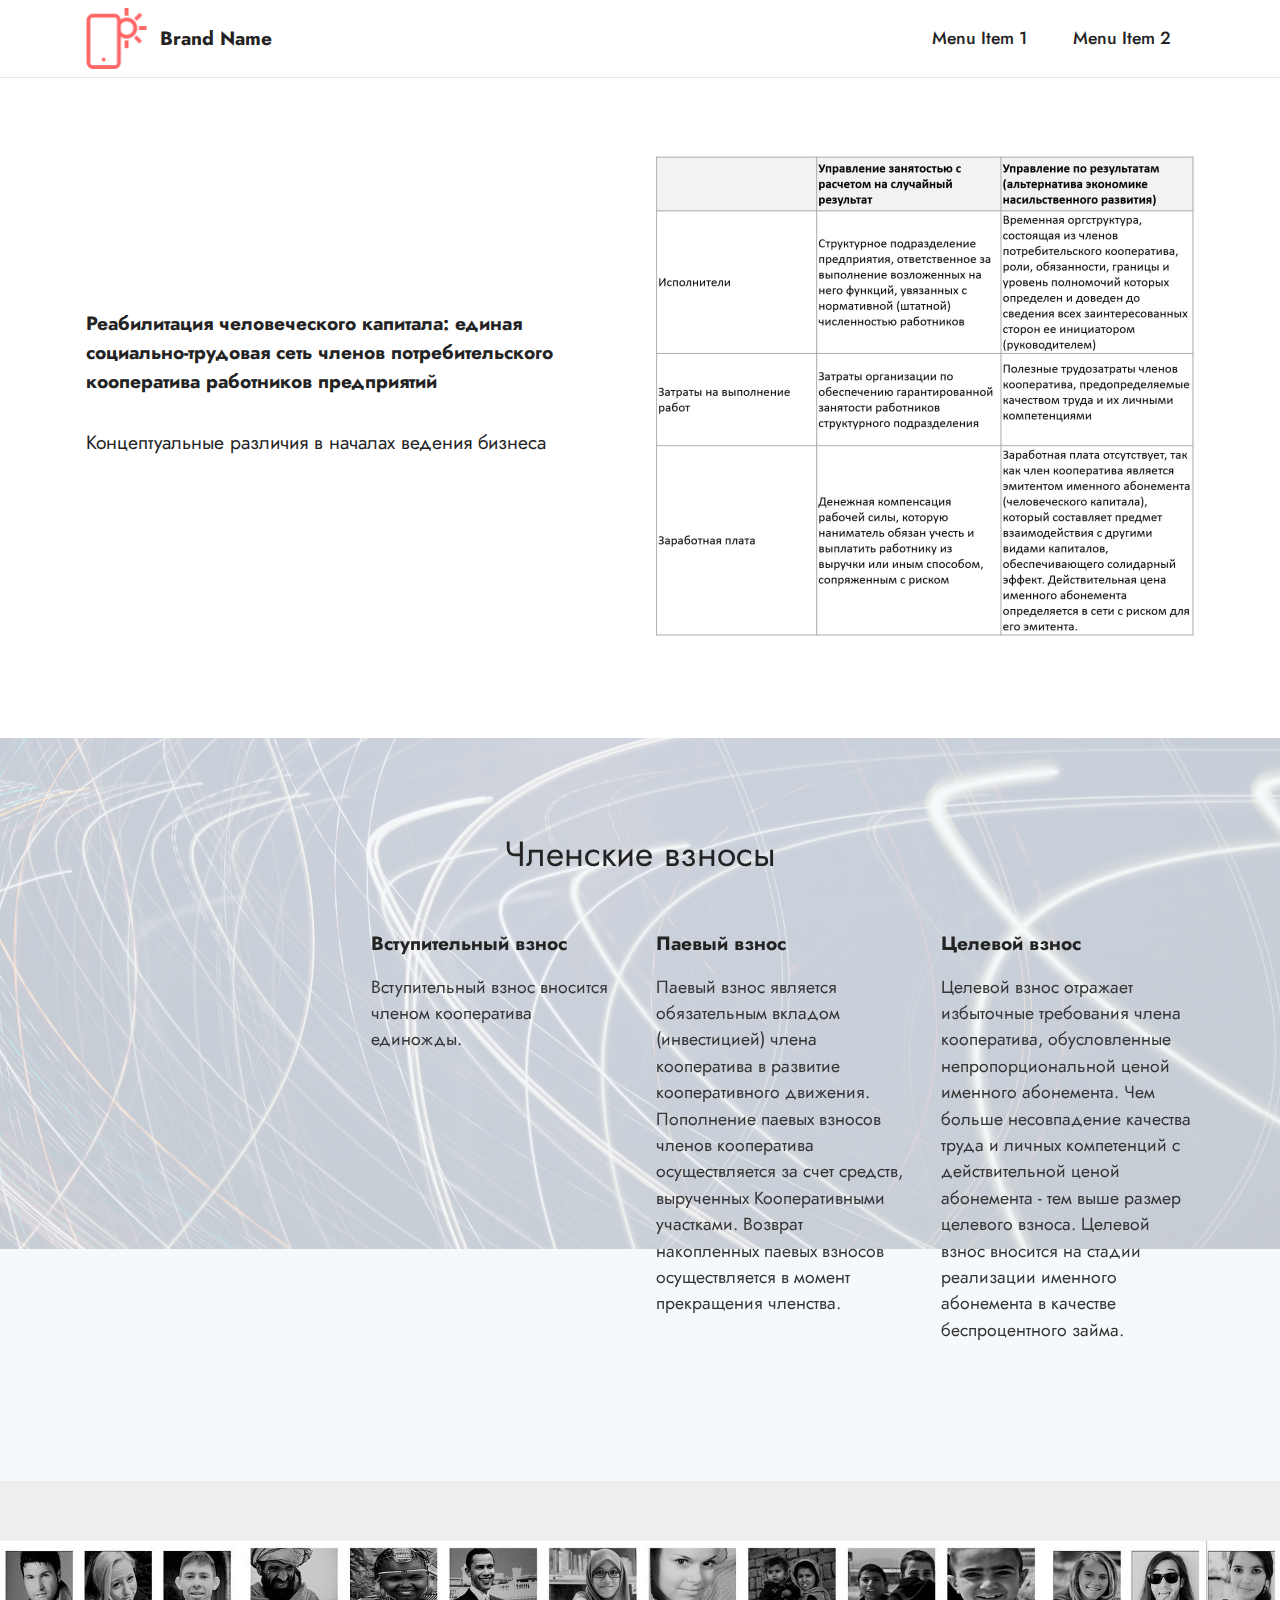
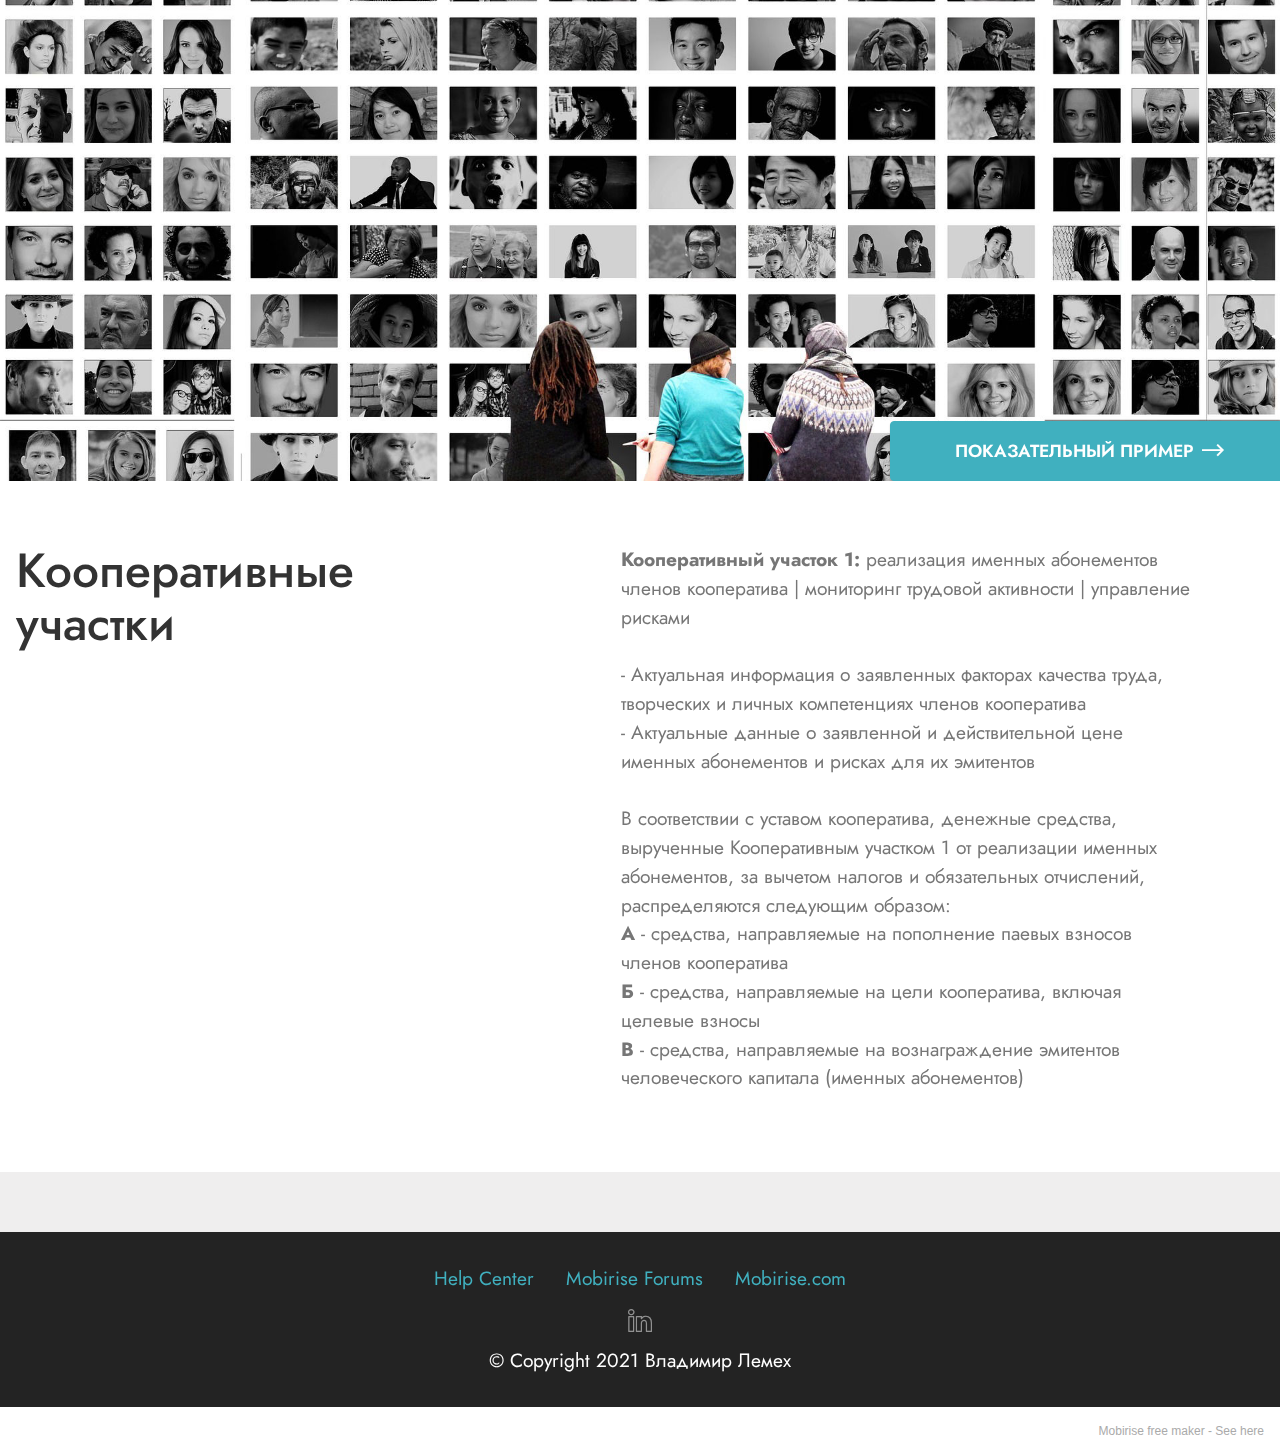
==== commit 649c9d06: "create github pages" ====
--- a/page1.html
+++ b/page1.html
@@ -12,6 +12,7 @@
   
   <title>Кооператив</title>
   <link rel="stylesheet" href="assets/web/assets/mobirise-icons2/mobirise2.css">
+  <link rel="stylesheet" href="assets/simple-line-icons/simple-line-icons.css">
   <link rel="stylesheet" href="assets/tether/tether.min.css">
   <link rel="stylesheet" href="assets/bootstrap/css/bootstrap.min.css">
   <link rel="stylesheet" href="assets/bootstrap/css/bootstrap-grid.min.css">
@@ -185,30 +186,17 @@
                     
                 <div class="soc-item">
                         <a href="https://twitter.com/mobirise" target="_blank">
-                            <span class="socicon-twitter socicon mbr-iconfont mbr-iconfont-social"></span>
-                        </a>
-                    </div><div class="soc-item">
-                        <a href="https://www.facebook.com/pages/Mobirise/1616226671953247" target="_blank">
-                            <span class="socicon-facebook socicon mbr-iconfont mbr-iconfont-social"></span>
-                        </a>
-                    </div><div class="soc-item">
-                        <a href="https://www.youtube.com/c/mobirise" target="_blank">
-                            <span class="socicon-youtube socicon mbr-iconfont mbr-iconfont-social"></span>
-                        </a>
-                    </div><div class="soc-item">
-                        <a href="https://instagram.com/mobirise" target="_blank">
-                            <span class="mbr-iconfont mbr-iconfont-social socicon-instagram socicon"></span>
+                            <span class="mbr-iconfont mbr-iconfont-social sli-social-linkedin"></span>
                         </a>
                     </div></div>
             </div>
             <div class="row row-copirayt">
                 <p class="mbr-text mb-0 mbr-fonts-style mbr-white align-center display-7">
-                    © Copyright 2020 Mobirise. All Rights Reserved.
-                </p>
-            </div>
-        </div>
-    </div>
-</section><section style="background-color: #fff; font-family: -apple-system, BlinkMacSystemFont, 'Segoe UI', 'Roboto', 'Helvetica Neue', Arial, sans-serif; color:#aaa; font-size:12px; padding: 0; align-items: center; display: flex;"><a href="https://mobirise.site/n" style="flex: 1 1; height: 3rem; padding-left: 1rem;"></a><p style="flex: 0 0 auto; margin:0; padding-right:1rem;">Start a site - <a href="https://mobirise.site/w" style="color:#aaa;">Check this</a></p></section><script src="assets/web/assets/jquery/jquery.min.js"></script>  <script src="assets/popper/popper.min.js"></script>  <script src="assets/tether/tether.min.js"></script>  <script src="assets/bootstrap/js/bootstrap.min.js"></script>  <script src="assets/smoothscroll/smooth-scroll.js"></script>  <script src="assets/dropdown/js/nav-dropdown.js"></script>  <script src="assets/dropdown/js/navbar-dropdown.js"></script>  <script src="assets/touchswipe/jquery.touch-swipe.min.js"></script>  <script src="assets/parallax/jarallax.min.js"></script>  <script src="assets/theme/js/script.js"></script>  
+                    © Copyright 2021 Владимир Лемех</p>
+            </div>
+        </div>
+    </div>
+</section><section style="background-color: #fff; font-family: -apple-system, BlinkMacSystemFont, 'Segoe UI', 'Roboto', 'Helvetica Neue', Arial, sans-serif; color:#aaa; font-size:12px; padding: 0; align-items: center; display: flex;"><a href="https://mobirise.site/v" style="flex: 1 1; height: 3rem; padding-left: 1rem;"></a><p style="flex: 0 0 auto; margin:0; padding-right:1rem;">Mobirise free maker - <a href="https://mobirise.site/o" style="color:#aaa;">See here</a></p></section><script src="assets/web/assets/jquery/jquery.min.js"></script>  <script src="assets/popper/popper.min.js"></script>  <script src="assets/tether/tether.min.js"></script>  <script src="assets/bootstrap/js/bootstrap.min.js"></script>  <script src="assets/smoothscroll/smooth-scroll.js"></script>  <script src="assets/dropdown/js/nav-dropdown.js"></script>  <script src="assets/dropdown/js/navbar-dropdown.js"></script>  <script src="assets/touchswipe/jquery.touch-swipe.min.js"></script>  <script src="assets/parallax/jarallax.min.js"></script>  <script src="assets/theme/js/script.js"></script>  
   
   
 
--- a/assets/simple-line-icons/simple-line-icons.css
+++ b/assets/simple-line-icons/simple-line-icons.css
@@ -0,0 +1,778 @@
+@font-face {
+  font-family: 'simple-line-icons';
+  src: url('fonts/simple-line-icons.eot?v=2.4.0');
+  src: url('fonts/simple-line-icons.eot?v=2.4.0#iefix') format('embedded-opentype'), url('fonts/simple-line-icons.woff2?v=2.4.0') format('woff2'), url('fonts/simple-line-icons.ttf?v=2.4.0') format('truetype'), url('fonts/simple-line-icons.woff?v=2.4.0') format('woff'), url('fonts/simple-line-icons.svg?v=2.4.0#simple-line-icons') format('svg');
+  font-weight: normal;
+  font-style: normal;
+}
+/*
+ use the following css code if you want to have a class per icon.
+ instead of a list of all class selectors, you can use the generic [class*="icon-"] selector, but it's slower:
+*/
+.sli-user,
+.sli-people,
+.sli-user-female,
+.sli-user-follow,
+.sli-user-following,
+.sli-user-unfollow,
+.sli-login,
+.sli-logout,
+.sli-emotsmile,
+.sli-phone,
+.sli-call-end,
+.sli-call-in,
+.sli-call-out,
+.sli-map,
+.sli-location-pin,
+.sli-direction,
+.sli-directions,
+.sli-compass,
+.sli-layers,
+.sli-menu,
+.sli-list,
+.sli-options-vertical,
+.sli-options,
+.sli-arrow-down,
+.sli-arrow-left,
+.sli-arrow-right,
+.sli-arrow-up,
+.sli-arrow-up-circle,
+.sli-arrow-left-circle,
+.sli-arrow-right-circle,
+.sli-arrow-down-circle,
+.sli-check,
+.sli-clock,
+.sli-plus,
+.sli-minus,
+.sli-close,
+.sli-event,
+.sli-exclamation,
+.sli-organization,
+.sli-trophy,
+.sli-screen-smartphone,
+.sli-screen-desktop,
+.sli-plane,
+.sli-notebook,
+.sli-mustache,
+.sli-mouse,
+.sli-magnet,
+.sli-energy,
+.sli-disc,
+.sli-cursor,
+.sli-cursor-move,
+.sli-crop,
+.sli-chemistry,
+.sli-speedometer,
+.sli-shield,
+.sli-screen-tablet,
+.sli-magic-wand,
+.sli-hourglass,
+.sli-graduation,
+.sli-ghost,
+.sli-game-controller,
+.sli-fire,
+.sli-eyeglass,
+.sli-envelope-open,
+.sli-envelope-letter,
+.sli-bell,
+.sli-badge,
+.sli-anchor,
+.sli-wallet,
+.sli-vector,
+.sli-speech,
+.sli-puzzle,
+.sli-printer,
+.sli-present,
+.sli-playlist,
+.sli-pin,
+.sli-picture,
+.sli-handbag,
+.sli-globe-alt,
+.sli-globe,
+.sli-folder-alt,
+.sli-folder,
+.sli-film,
+.sli-feed,
+.sli-drop,
+.sli-drawer,
+.sli-docs,
+.sli-doc,
+.sli-diamond,
+.sli-cup,
+.sli-calculator,
+.sli-bubbles,
+.sli-briefcase,
+.sli-book-open,
+.sli-basket-loaded,
+.sli-basket,
+.sli-bag,
+.sli-action-undo,
+.sli-action-redo,
+.sli-wrench,
+.sli-umbrella,
+.sli-trash,
+.sli-tag,
+.sli-support,
+.sli-frame,
+.sli-size-fullscreen,
+.sli-size-actual,
+.sli-shuffle,
+.sli-share-alt,
+.sli-share,
+.sli-rocket,
+.sli-question,
+.sli-pie-chart,
+.sli-pencil,
+.sli-note,
+.sli-loop,
+.sli-home,
+.sli-grid,
+.sli-graph,
+.sli-microphone,
+.sli-music-tone-alt,
+.sli-music-tone,
+.sli-earphones-alt,
+.sli-earphones,
+.sli-equalizer,
+.sli-like,
+.sli-dislike,
+.sli-control-start,
+.sli-control-rewind,
+.sli-control-play,
+.sli-control-pause,
+.sli-control-forward,
+.sli-control-end,
+.sli-volume-1,
+.sli-volume-2,
+.sli-volume-off,
+.sli-calendar,
+.sli-bulb,
+.sli-chart,
+.sli-ban,
+.sli-bubble,
+.sli-camrecorder,
+.sli-camera,
+.sli-cloud-download,
+.sli-cloud-upload,
+.sli-envelope,
+.sli-eye,
+.sli-flag,
+.sli-heart,
+.sli-info,
+.sli-key,
+.sli-link,
+.sli-lock,
+.sli-lock-open,
+.sli-magnifier,
+.sli-magnifier-add,
+.sli-magnifier-remove,
+.sli-paper-clip,
+.sli-paper-plane,
+.sli-power,
+.sli-refresh,
+.sli-reload,
+.sli-settings,
+.sli-star,
+.sli-symbol-female,
+.sli-symbol-male,
+.sli-target,
+.sli-credit-card,
+.sli-paypal,
+.sli-social-tumblr,
+.sli-social-twitter,
+.sli-social-facebook,
+.sli-social-instagram,
+.sli-social-linkedin,
+.sli-social-pinterest,
+.sli-social-github,
+.sli-social-google,
+.sli-social-reddit,
+.sli-social-skype,
+.sli-social-dribbble,
+.sli-social-behance,
+.sli-social-foursqare,
+.sli-social-soundcloud,
+.sli-social-spotify,
+.sli-social-stumbleupon,
+.sli-social-youtube,
+.sli-social-dropbox,
+.sli-social-vkontakte,
+.sli-social-steam {
+  font-family: 'simple-line-icons';
+  speak: none;
+  font-style: normal;
+  font-weight: normal;
+  font-variant: normal;
+  text-transform: none;
+  line-height: 1;
+  /* better font rendering =========== */
+  -webkit-font-smoothing: antialiased;
+  -moz-osx-font-smoothing: grayscale;
+}
+.sli-user:before {
+  content: "\e005";
+}
+.sli-people:before {
+  content: "\e001";
+}
+.sli-user-female:before {
+  content: "\e000";
+}
+.sli-user-follow:before {
+  content: "\e002";
+}
+.sli-user-following:before {
+  content: "\e003";
+}
+.sli-user-unfollow:before {
+  content: "\e004";
+}
+.sli-login:before {
+  content: "\e066";
+}
+.sli-logout:before {
+  content: "\e065";
+}
+.sli-emotsmile:before {
+  content: "\e021";
+}
+.sli-phone:before {
+  content: "\e600";
+}
+.sli-call-end:before {
+  content: "\e048";
+}
+.sli-call-in:before {
+  content: "\e047";
+}
+.sli-call-out:before {
+  content: "\e046";
+}
+.sli-map:before {
+  content: "\e033";
+}
+.sli-location-pin:before {
+  content: "\e096";
+}
+.sli-direction:before {
+  content: "\e042";
+}
+.sli-directions:before {
+  content: "\e041";
+}
+.sli-compass:before {
+  content: "\e045";
+}
+.sli-layers:before {
+  content: "\e034";
+}
+.sli-menu:before {
+  content: "\e601";
+}
+.sli-list:before {
+  content: "\e067";
+}
+.sli-options-vertical:before {
+  content: "\e602";
+}
+.sli-options:before {
+  content: "\e603";
+}
+.sli-arrow-down:before {
+  content: "\e604";
+}
+.sli-arrow-left:before {
+  content: "\e605";
+}
+.sli-arrow-right:before {
+  content: "\e606";
+}
+.sli-arrow-up:before {
+  content: "\e607";
+}
+.sli-arrow-up-circle:before {
+  content: "\e078";
+}
+.sli-arrow-left-circle:before {
+  content: "\e07a";
+}
+.sli-arrow-right-circle:before {
+  content: "\e079";
+}
+.sli-arrow-down-circle:before {
+  content: "\e07b";
+}
+.sli-check:before {
+  content: "\e080";
+}
+.sli-clock:before {
+  content: "\e081";
+}
+.sli-plus:before {
+  content: "\e095";
+}
+.sli-minus:before {
+  content: "\e615";
+}
+.sli-close:before {
+  content: "\e082";
+}
+.sli-event:before {
+  content: "\e619";
+}
+.sli-exclamation:before {
+  content: "\e617";
+}
+.sli-organization:before {
+  content: "\e616";
+}
+.sli-trophy:before {
+  content: "\e006";
+}
+.sli-screen-smartphone:before {
+  content: "\e010";
+}
+.sli-screen-desktop:before {
+  content: "\e011";
+}
+.sli-plane:before {
+  content: "\e012";
+}
+.sli-notebook:before {
+  content: "\e013";
+}
+.sli-mustache:before {
+  content: "\e014";
+}
+.sli-mouse:before {
+  content: "\e015";
+}
+.sli-magnet:before {
+  content: "\e016";
+}
+.sli-energy:before {
+  content: "\e020";
+}
+.sli-disc:before {
+  content: "\e022";
+}
+.sli-cursor:before {
+  content: "\e06e";
+}
+.sli-cursor-move:before {
+  content: "\e023";
+}
+.sli-crop:before {
+  content: "\e024";
+}
+.sli-chemistry:before {
+  content: "\e026";
+}
+.sli-speedometer:before {
+  content: "\e007";
+}
+.sli-shield:before {
+  content: "\e00e";
+}
+.sli-screen-tablet:before {
+  content: "\e00f";
+}
+.sli-magic-wand:before {
+  content: "\e017";
+}
+.sli-hourglass:before {
+  content: "\e018";
+}
+.sli-graduation:before {
+  content: "\e019";
+}
+.sli-ghost:before {
+  content: "\e01a";
+}
+.sli-game-controller:before {
+  content: "\e01b";
+}
+.sli-fire:before {
+  content: "\e01c";
+}
+.sli-eyeglass:before {
+  content: "\e01d";
+}
+.sli-envelope-open:before {
+  content: "\e01e";
+}
+.sli-envelope-letter:before {
+  content: "\e01f";
+}
+.sli-bell:before {
+  content: "\e027";
+}
+.sli-badge:before {
+  content: "\e028";
+}
+.sli-anchor:before {
+  content: "\e029";
+}
+.sli-wallet:before {
+  content: "\e02a";
+}
+.sli-vector:before {
+  content: "\e02b";
+}
+.sli-speech:before {
+  content: "\e02c";
+}
+.sli-puzzle:before {
+  content: "\e02d";
+}
+.sli-printer:before {
+  content: "\e02e";
+}
+.sli-present:before {
+  content: "\e02f";
+}
+.sli-playlist:before {
+  content: "\e030";
+}
+.sli-pin:before {
+  content: "\e031";
+}
+.sli-picture:before {
+  content: "\e032";
+}
+.sli-handbag:before {
+  content: "\e035";
+}
+.sli-globe-alt:before {
+  content: "\e036";
+}
+.sli-globe:before {
+  content: "\e037";
+}
+.sli-folder-alt:before {
+  content: "\e039";
+}
+.sli-folder:before {
+  content: "\e089";
+}
+.sli-film:before {
+  content: "\e03a";
+}
+.sli-feed:before {
+  content: "\e03b";
+}
+.sli-drop:before {
+  content: "\e03e";
+}
+.sli-drawer:before {
+  content: "\e03f";
+}
+.sli-docs:before {
+  content: "\e040";
+}
+.sli-doc:before {
+  content: "\e085";
+}
+.sli-diamond:before {
+  content: "\e043";
+}
+.sli-cup:before {
+  content: "\e044";
+}
+.sli-calculator:before {
+  content: "\e049";
+}
+.sli-bubbles:before {
+  content: "\e04a";
+}
+.sli-briefcase:before {
+  content: "\e04b";
+}
+.sli-book-open:before {
+  content: "\e04c";
+}
+.sli-basket-loaded:before {
+  content: "\e04d";
+}
+.sli-basket:before {
+  content: "\e04e";
+}
+.sli-bag:before {
+  content: "\e04f";
+}
+.sli-action-undo:before {
+  content: "\e050";
+}
+.sli-action-redo:before {
+  content: "\e051";
+}
+.sli-wrench:before {
+  content: "\e052";
+}
+.sli-umbrella:before {
+  content: "\e053";
+}
+.sli-trash:before {
+  content: "\e054";
+}
+.sli-tag:before {
+  content: "\e055";
+}
+.sli-support:before {
+  content: "\e056";
+}
+.sli-frame:before {
+  content: "\e038";
+}
+.sli-size-fullscreen:before {
+  content: "\e057";
+}
+.sli-size-actual:before {
+  content: "\e058";
+}
+.sli-shuffle:before {
+  content: "\e059";
+}
+.sli-share-alt:before {
+  content: "\e05a";
+}
+.sli-share:before {
+  content: "\e05b";
+}
+.sli-rocket:before {
+  content: "\e05c";
+}
+.sli-question:before {
+  content: "\e05d";
+}
+.sli-pie-chart:before {
+  content: "\e05e";
+}
+.sli-pencil:before {
+  content: "\e05f";
+}
+.sli-note:before {
+  content: "\e060";
+}
+.sli-loop:before {
+  content: "\e064";
+}
+.sli-home:before {
+  content: "\e069";
+}
+.sli-grid:before {
+  content: "\e06a";
+}
+.sli-graph:before {
+  content: "\e06b";
+}
+.sli-microphone:before {
+  content: "\e063";
+}
+.sli-music-tone-alt:before {
+  content: "\e061";
+}
+.sli-music-tone:before {
+  content: "\e062";
+}
+.sli-earphones-alt:before {
+  content: "\e03c";
+}
+.sli-earphones:before {
+  content: "\e03d";
+}
+.sli-equalizer:before {
+  content: "\e06c";
+}
+.sli-like:before {
+  content: "\e068";
+}
+.sli-dislike:before {
+  content: "\e06d";
+}
+.sli-control-start:before {
+  content: "\e06f";
+}
+.sli-control-rewind:before {
+  content: "\e070";
+}
+.sli-control-play:before {
+  content: "\e071";
+}
+.sli-control-pause:before {
+  content: "\e072";
+}
+.sli-control-forward:before {
+  content: "\e073";
+}
+.sli-control-end:before {
+  content: "\e074";
+}
+.sli-volume-1:before {
+  content: "\e09f";
+}
+.sli-volume-2:before {
+  content: "\e0a0";
+}
+.sli-volume-off:before {
+  content: "\e0a1";
+}
+.sli-calendar:before {
+  content: "\e075";
+}
+.sli-bulb:before {
+  content: "\e076";
+}
+.sli-chart:before {
+  content: "\e077";
+}
+.sli-ban:before {
+  content: "\e07c";
+}
+.sli-bubble:before {
+  content: "\e07d";
+}
+.sli-camrecorder:before {
+  content: "\e07e";
+}
+.sli-camera:before {
+  content: "\e07f";
+}
+.sli-cloud-download:before {
+  content: "\e083";
+}
+.sli-cloud-upload:before {
+  content: "\e084";
+}
+.sli-envelope:before {
+  content: "\e086";
+}
+.sli-eye:before {
+  content: "\e087";
+}
+.sli-flag:before {
+  content: "\e088";
+}
+.sli-heart:before {
+  content: "\e08a";
+}
+.sli-info:before {
+  content: "\e08b";
+}
+.sli-key:before {
+  content: "\e08c";
+}
+.sli-link:before {
+  content: "\e08d";
+}
+.sli-lock:before {
+  content: "\e08e";
+}
+.sli-lock-open:before {
+  content: "\e08f";
+}
+.sli-magnifier:before {
+  content: "\e090";
+}
+.sli-magnifier-add:before {
+  content: "\e091";
+}
+.sli-magnifier-remove:before {
+  content: "\e092";
+}
+.sli-paper-clip:before {
+  content: "\e093";
+}
+.sli-paper-plane:before {
+  content: "\e094";
+}
+.sli-power:before {
+  content: "\e097";
+}
+.sli-refresh:before {
+  content: "\e098";
+}
+.sli-reload:before {
+  content: "\e099";
+}
+.sli-settings:before {
+  content: "\e09a";
+}
+.sli-star:before {
+  content: "\e09b";
+}
+.sli-symbol-female:before {
+  content: "\e09c";
+}
+.sli-symbol-male:before {
+  content: "\e09d";
+}
+.sli-target:before {
+  content: "\e09e";
+}
+.sli-credit-card:before {
+  content: "\e025";
+}
+.sli-paypal:before {
+  content: "\e608";
+}
+.sli-social-tumblr:before {
+  content: "\e00a";
+}
+.sli-social-twitter:before {
+  content: "\e009";
+}
+.sli-social-facebook:before {
+  content: "\e00b";
+}
+.sli-social-instagram:before {
+  content: "\e609";
+}
+.sli-social-linkedin:before {
+  content: "\e60a";
+}
+.sli-social-pinterest:before {
+  content: "\e60b";
+}
+.sli-social-github:before {
+  content: "\e60c";
+}
+.sli-social-google:before {
+  content: "\e60d";
+}
+.sli-social-reddit:before {
+  content: "\e60e";
+}
+.sli-social-skype:before {
+  content: "\e60f";
+}
+.sli-social-dribbble:before {
+  content: "\e00d";
+}
+.sli-social-behance:before {
+  content: "\e610";
+}
+.sli-social-foursqare:before {
+  content: "\e611";
+}
+.sli-social-soundcloud:before {
+  content: "\e612";
+}
+.sli-social-spotify:before {
+  content: "\e613";
+}
+.sli-social-stumbleupon:before {
+  content: "\e614";
+}
+.sli-social-youtube:before {
+  content: "\e008";
+}
+.sli-social-dropbox:before {
+  content: "\e00c";
+}
+.sli-social-vkontakte:before {
+  content: "\e618";
+}
+.sli-social-steam:before {
+  content: "\e620";
+}
--- a/assets/mobirise/css/mbr-additional.css
+++ b/assets/mobirise/css/mbr-additional.css
@@ -1274,31 +1274,6 @@
   color: #ffffff;
   text-align: left;
 }
-.cid-sr4SH8XCp5 {
-  padding-top: 6rem;
-  padding-bottom: 6rem;
-  background-color: #ffffff;
-}
-.cid-sr4SH8XCp5 .card-wrapper {
-  padding-right: 2rem;
-}
-@media (max-width: 992px) {
-  .cid-sr4SH8XCp5 .card {
-    margin-bottom: 2rem!important;
-  }
-  .cid-sr4SH8XCp5 .card-wrapper {
-    padding: 0 1rem;
-  }
-}
-@media (max-width: 767px) {
-  .cid-sr4SH8XCp5 .link-wrap {
-    align-items: center;
-  }
-}
-.cid-sr4SH8XCp5 .image-wrapper img {
-  width: 100%;
-  object-fit: cover;
-}
 .cid-s48P1Icc8J {
   padding-top: 2rem;
   padding-bottom: 2rem;
--- a/assets/mobirise/css/mbr-additional.css
+++ b/assets/mobirise/css/mbr-additional.css
@@ -1274,31 +1274,6 @@
   color: #ffffff;
   text-align: left;
 }
-.cid-sr4SH8XCp5 {
-  padding-top: 6rem;
-  padding-bottom: 6rem;
-  background-color: #ffffff;
-}
-.cid-sr4SH8XCp5 .card-wrapper {
-  padding-right: 2rem;
-}
-@media (max-width: 992px) {
-  .cid-sr4SH8XCp5 .card {
-    margin-bottom: 2rem!important;
-  }
-  .cid-sr4SH8XCp5 .card-wrapper {
-    padding: 0 1rem;
-  }
-}
-@media (max-width: 767px) {
-  .cid-sr4SH8XCp5 .link-wrap {
-    align-items: center;
-  }
-}
-.cid-sr4SH8XCp5 .image-wrapper img {
-  width: 100%;
-  object-fit: cover;
-}
 .cid-s48P1Icc8J {
   padding-top: 2rem;
   padding-bottom: 2rem;
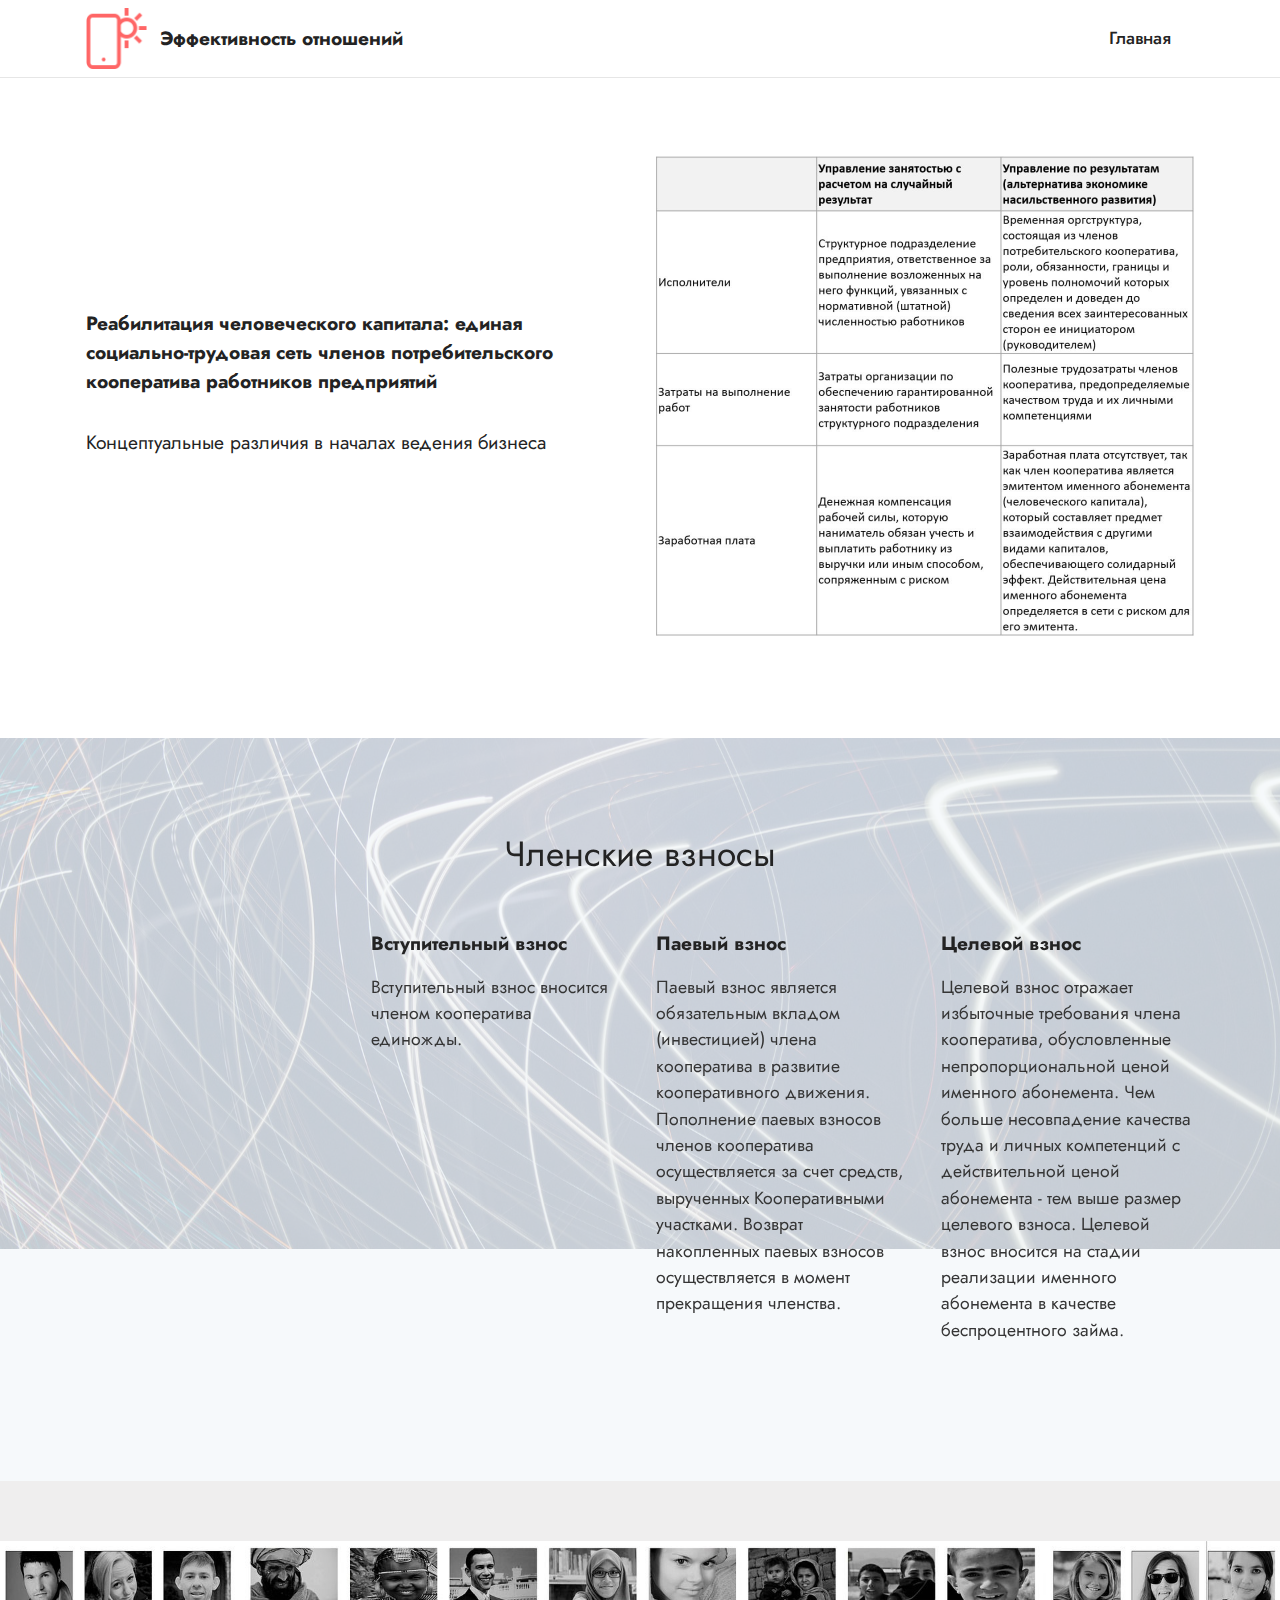
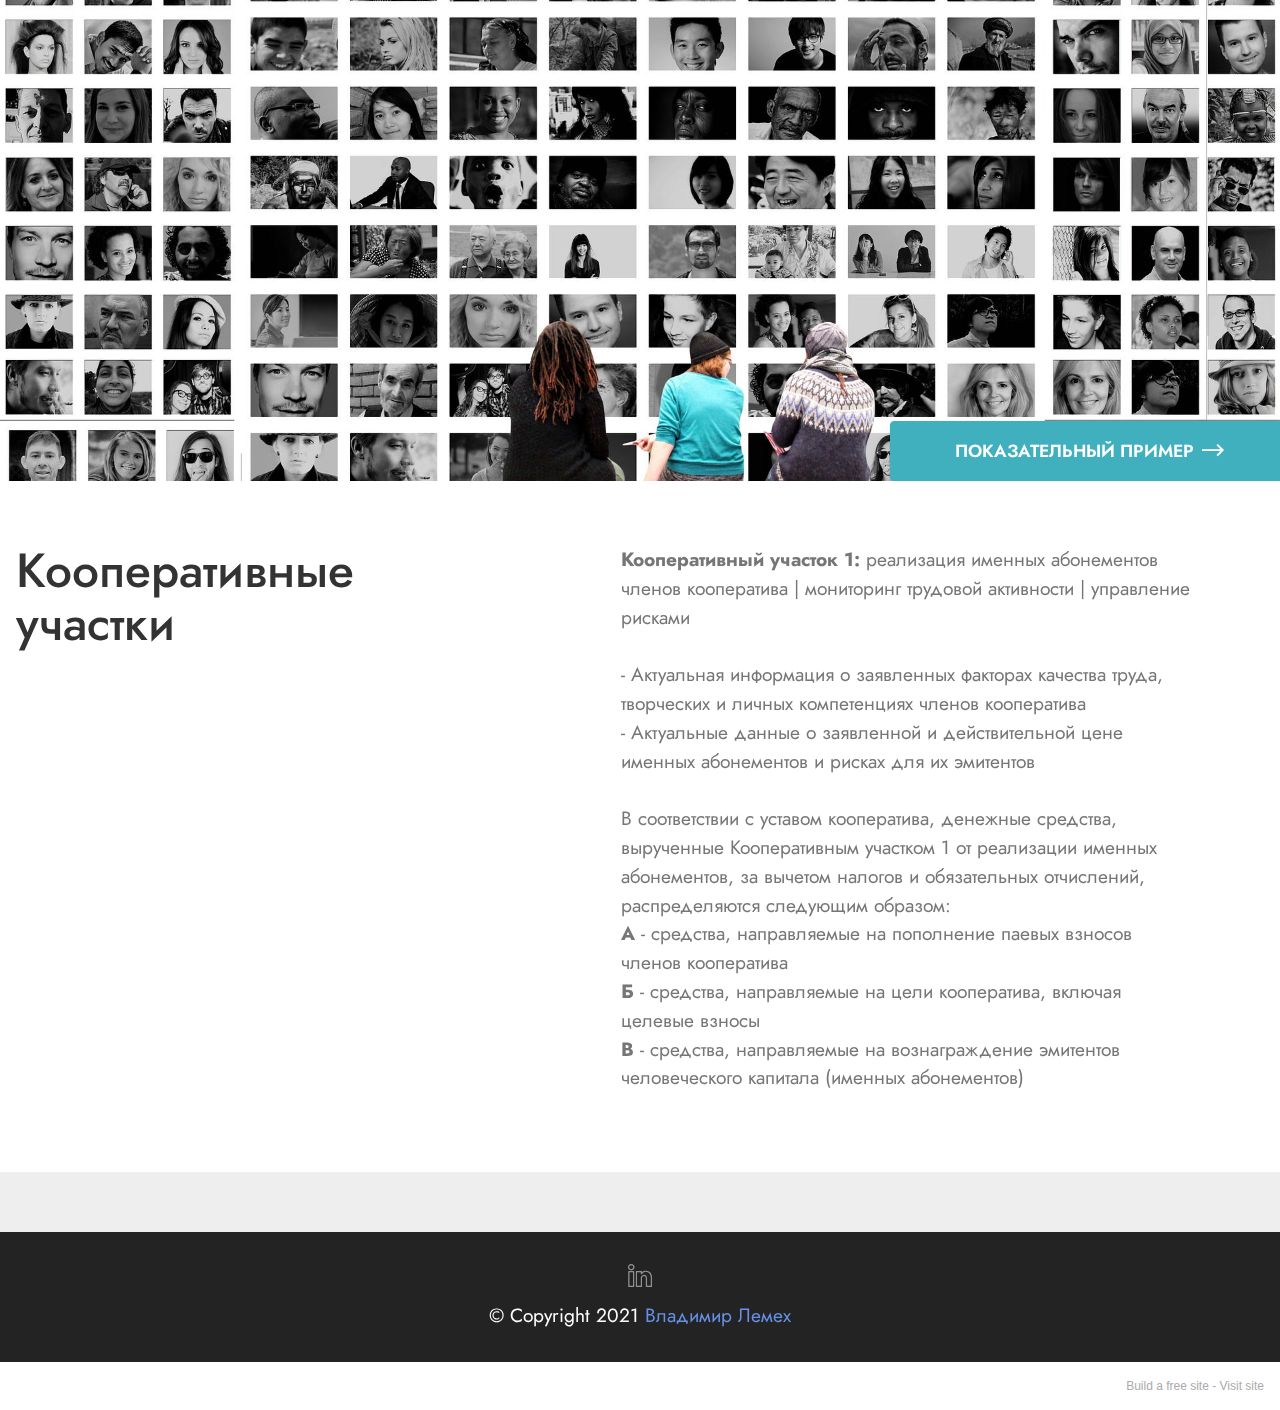
==== commit 901026d8: "create github pages" ====
--- a/page1.html
+++ b/page1.html
@@ -6,7 +6,7 @@
   <meta http-equiv="X-UA-Compatible" content="IE=edge">
   <meta name="generator" content="Mobirise v5.2.5, mobirise.com">
   <meta name="viewport" content="width=device-width, initial-scale=1, minimum-scale=1">
-  <link rel="shortcut icon" href="assets/images/logo.png" type="image/x-icon">
+  <link rel="shortcut icon" href="assets/images/103035-128x80.png" type="image/x-icon">
   <meta name="description" content="">
   
   
@@ -39,7 +39,7 @@
                         <img src="assets/images/logo.png" alt="Mobirise" style="height: 3.8rem;">
                     </a>
                 </span>
-                <span class="navbar-caption-wrap"><a class="navbar-caption text-black display-7" href="https://mobiri.se">Brand Name</a></span>
+                <span class="navbar-caption-wrap"><a class="navbar-caption text-black display-7" href="https://mobiri.se">Эффективность отношений</a></span>
             </div>
             <button class="navbar-toggler" type="button" data-toggle="collapse" data-target="#navbarSupportedContent" aria-controls="navbarNavAltMarkup" aria-expanded="false" aria-label="Toggle navigation">
                 <div class="hamburger">
@@ -50,9 +50,7 @@
                 </div>
             </button>
             <div class="collapse navbar-collapse" id="navbarSupportedContent">
-                <ul class="navbar-nav nav-dropdown nav-right" data-app-modern-menu="true"><li class="nav-item"><a class="nav-link link text-black display-4" href="https://mobirise.com">Menu Item 1</a></li>
-                    <li class="nav-item"><a class="nav-link link text-black display-4" href="https://mobirise.com">
-                            Menu Item 2</a></li></ul>
+                <ul class="navbar-nav nav-dropdown nav-right" data-app-modern-menu="true"><li class="nav-item"><a class="nav-link link text-black display-4" href="https://mobirise.com">Главная</a></li></ul>
                 
                 
             </div>
@@ -167,15 +165,7 @@
 
     <div class="container">
         <div class="media-container-row align-center mbr-white">
-            <div class="row row-links">
-                <ul class="foot-menu">
-                    
-                    
-                    
-                    
-                    
-                <li class="foot-menu-item mbr-fonts-style display-7"><a href="https://mobirise.com/help/" class="text-success">Help Center</a></li><li class="foot-menu-item mbr-fonts-style display-7"><a href="http://forums.mobirise.com/" class="text-success">Mobirise Forums</a></li><li class="foot-menu-item mbr-fonts-style display-7"><a href="https://mobirise.com/" class="text-success">Mobirise.com</a></li></ul>
-            </div>
+            
             <div class="row social-row">
                 <div class="social-list align-right pb-2">
                     
@@ -185,18 +175,18 @@
                     
                     
                 <div class="soc-item">
-                        <a href="https://twitter.com/mobirise" target="_blank">
+                        <a href="https://www.linkedin.com/in/lemekh/" target="_blank">
                             <span class="mbr-iconfont mbr-iconfont-social sli-social-linkedin"></span>
                         </a>
                     </div></div>
             </div>
             <div class="row row-copirayt">
                 <p class="mbr-text mb-0 mbr-fonts-style mbr-white align-center display-7">
-                    © Copyright 2021 Владимир Лемех</p>
+                    © Copyright 2021 <a href="https://antieconomy.com" class="text-primary">Владимир Лемех</a></p>
             </div>
         </div>
     </div>
-</section><section style="background-color: #fff; font-family: -apple-system, BlinkMacSystemFont, 'Segoe UI', 'Roboto', 'Helvetica Neue', Arial, sans-serif; color:#aaa; font-size:12px; padding: 0; align-items: center; display: flex;"><a href="https://mobirise.site/v" style="flex: 1 1; height: 3rem; padding-left: 1rem;"></a><p style="flex: 0 0 auto; margin:0; padding-right:1rem;">Mobirise free maker - <a href="https://mobirise.site/o" style="color:#aaa;">See here</a></p></section><script src="assets/web/assets/jquery/jquery.min.js"></script>  <script src="assets/popper/popper.min.js"></script>  <script src="assets/tether/tether.min.js"></script>  <script src="assets/bootstrap/js/bootstrap.min.js"></script>  <script src="assets/smoothscroll/smooth-scroll.js"></script>  <script src="assets/dropdown/js/nav-dropdown.js"></script>  <script src="assets/dropdown/js/navbar-dropdown.js"></script>  <script src="assets/touchswipe/jquery.touch-swipe.min.js"></script>  <script src="assets/parallax/jarallax.min.js"></script>  <script src="assets/theme/js/script.js"></script>  
+</section><section style="background-color: #fff; font-family: -apple-system, BlinkMacSystemFont, 'Segoe UI', 'Roboto', 'Helvetica Neue', Arial, sans-serif; color:#aaa; font-size:12px; padding: 0; align-items: center; display: flex;"><a href="https://mobirise.site/i" style="flex: 1 1; height: 3rem; padding-left: 1rem;"></a><p style="flex: 0 0 auto; margin:0; padding-right:1rem;">Build a free site - <a href="https://mobirise.site/v" style="color:#aaa;">Visit site</a></p></section><script src="assets/web/assets/jquery/jquery.min.js"></script>  <script src="assets/popper/popper.min.js"></script>  <script src="assets/tether/tether.min.js"></script>  <script src="assets/bootstrap/js/bootstrap.min.js"></script>  <script src="assets/smoothscroll/smooth-scroll.js"></script>  <script src="assets/dropdown/js/nav-dropdown.js"></script>  <script src="assets/dropdown/js/navbar-dropdown.js"></script>  <script src="assets/touchswipe/jquery.touch-swipe.min.js"></script>  <script src="assets/parallax/jarallax.min.js"></script>  <script src="assets/theme/js/script.js"></script>  
   
   
 
--- a/assets/mobirise/css/mbr-additional.css
+++ b/assets/mobirise/css/mbr-additional.css
@@ -1244,36 +1244,6 @@
 .cid-sr4ynzraGt .image-block .img-caption p {
   margin-bottom: 0;
 }
-.cid-sr4ACzy9Uy {
-  padding-top: 6rem;
-  padding-bottom: 6rem;
-  background-color: #40b0bf;
-}
-.cid-sr4ACzy9Uy .card {
-  border-radius: 0;
-}
-@media (min-width: 992px) {
-  .cid-sr4ACzy9Uy .card {
-    border-right: 1px solid white;
-  }
-}
-@media (max-width: 991px) {
-  .cid-sr4ACzy9Uy .card {
-    border-right: 0px;
-    border-bottom: 1px solid white;
-  }
-}
-.cid-sr4ACzy9Uy .wrapper {
-  padding: 30px 0;
-}
-.cid-sr4ACzy9Uy .mbr-section-title {
-  color: #fafafa;
-}
-.cid-sr4ACzy9Uy .mbr-text,
-.cid-sr4ACzy9Uy .mbr-section-btn {
-  color: #ffffff;
-  text-align: left;
-}
 .cid-s48P1Icc8J {
   padding-top: 2rem;
   padding-bottom: 2rem;
--- a/assets/mobirise/css/mbr-additional.css
+++ b/assets/mobirise/css/mbr-additional.css
@@ -1244,36 +1244,6 @@
 .cid-sr4ynzraGt .image-block .img-caption p {
   margin-bottom: 0;
 }
-.cid-sr4ACzy9Uy {
-  padding-top: 6rem;
-  padding-bottom: 6rem;
-  background-color: #40b0bf;
-}
-.cid-sr4ACzy9Uy .card {
-  border-radius: 0;
-}
-@media (min-width: 992px) {
-  .cid-sr4ACzy9Uy .card {
-    border-right: 1px solid white;
-  }
-}
-@media (max-width: 991px) {
-  .cid-sr4ACzy9Uy .card {
-    border-right: 0px;
-    border-bottom: 1px solid white;
-  }
-}
-.cid-sr4ACzy9Uy .wrapper {
-  padding: 30px 0;
-}
-.cid-sr4ACzy9Uy .mbr-section-title {
-  color: #fafafa;
-}
-.cid-sr4ACzy9Uy .mbr-text,
-.cid-sr4ACzy9Uy .mbr-section-btn {
-  color: #ffffff;
-  text-align: left;
-}
 .cid-s48P1Icc8J {
   padding-top: 2rem;
   padding-bottom: 2rem;
